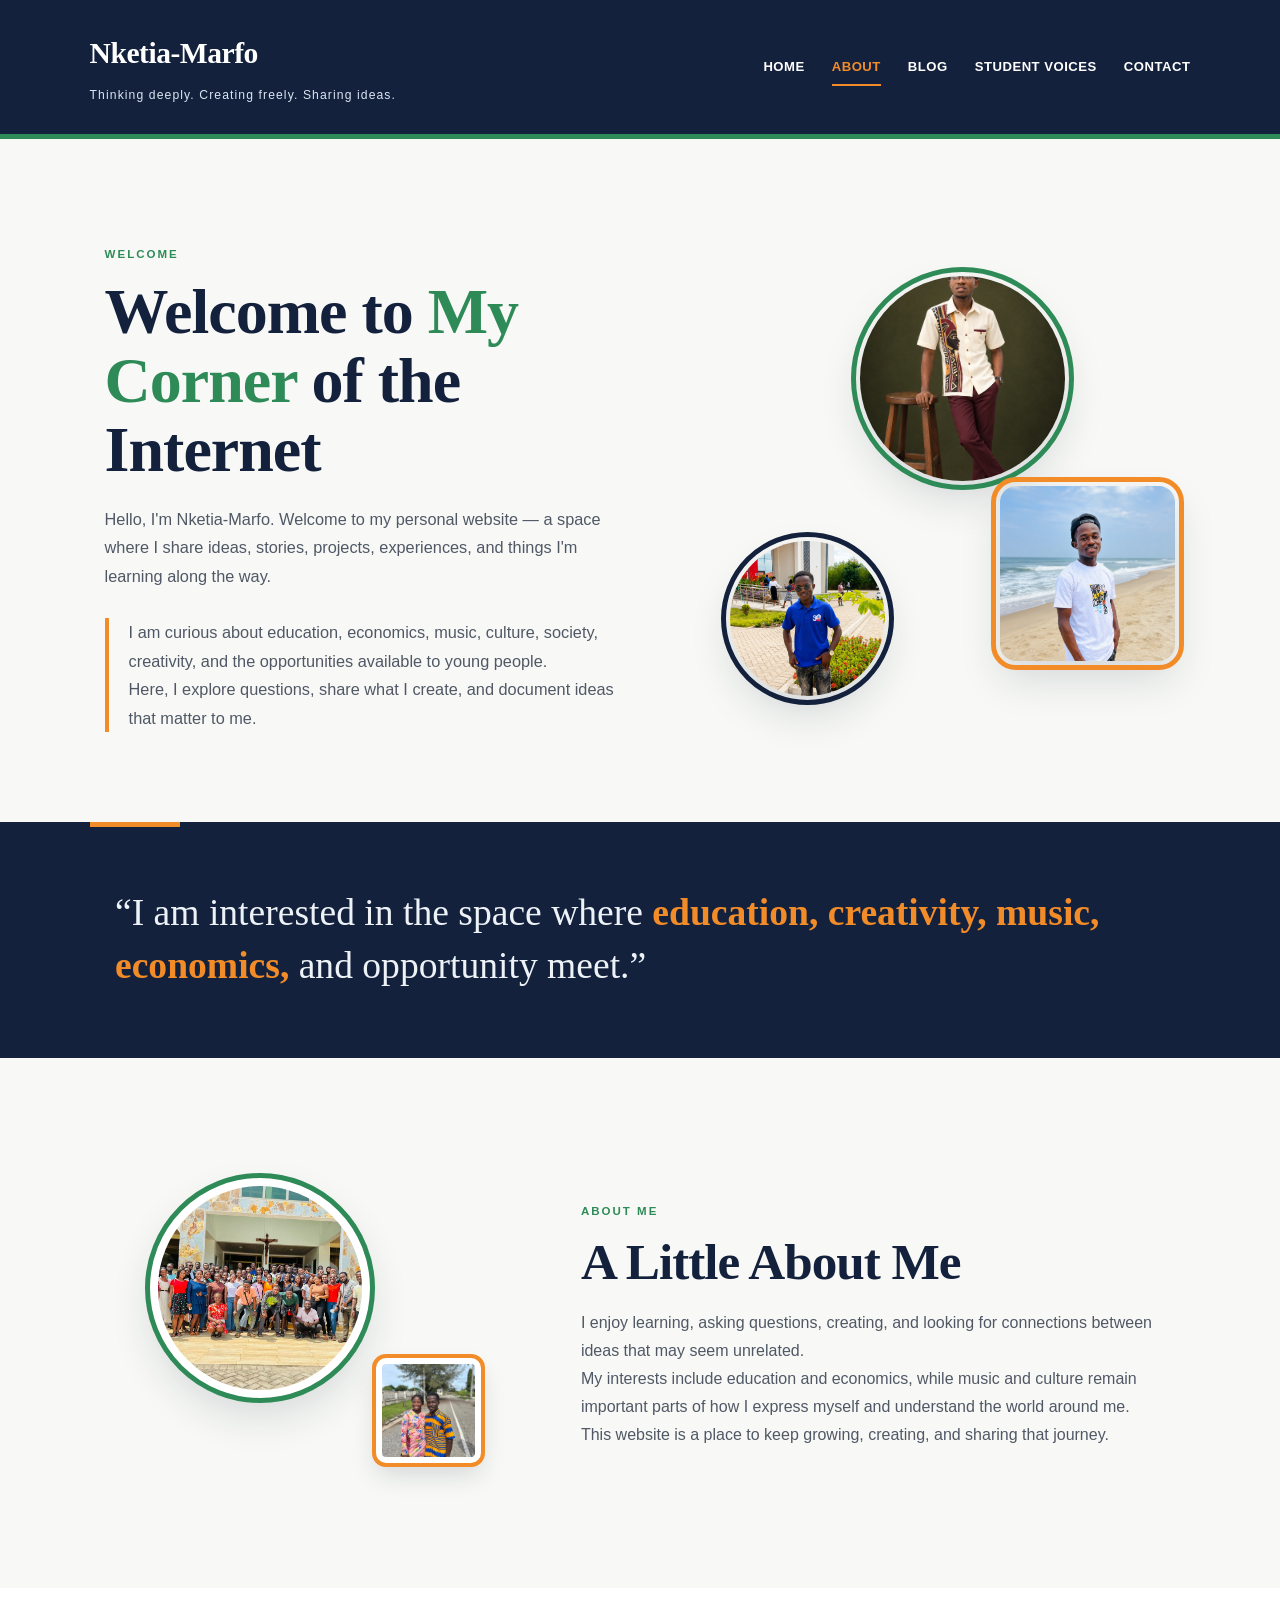
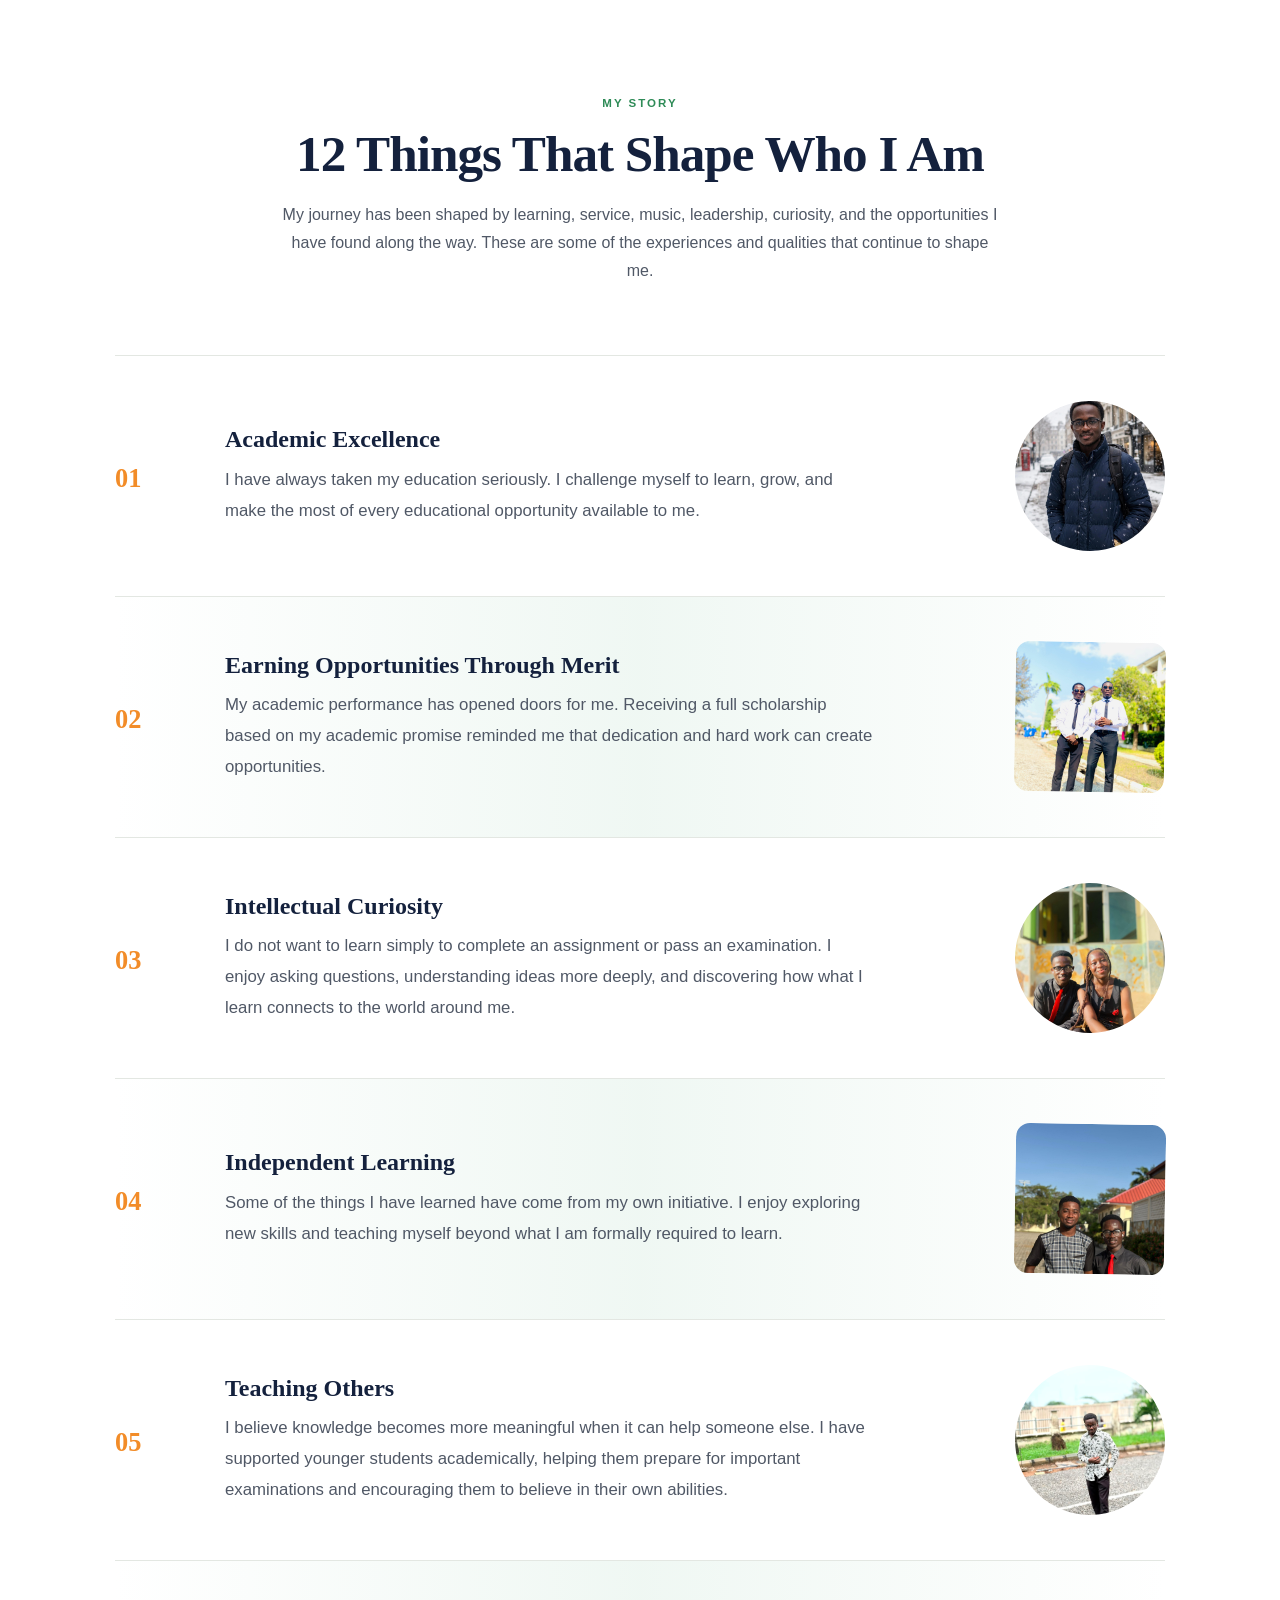
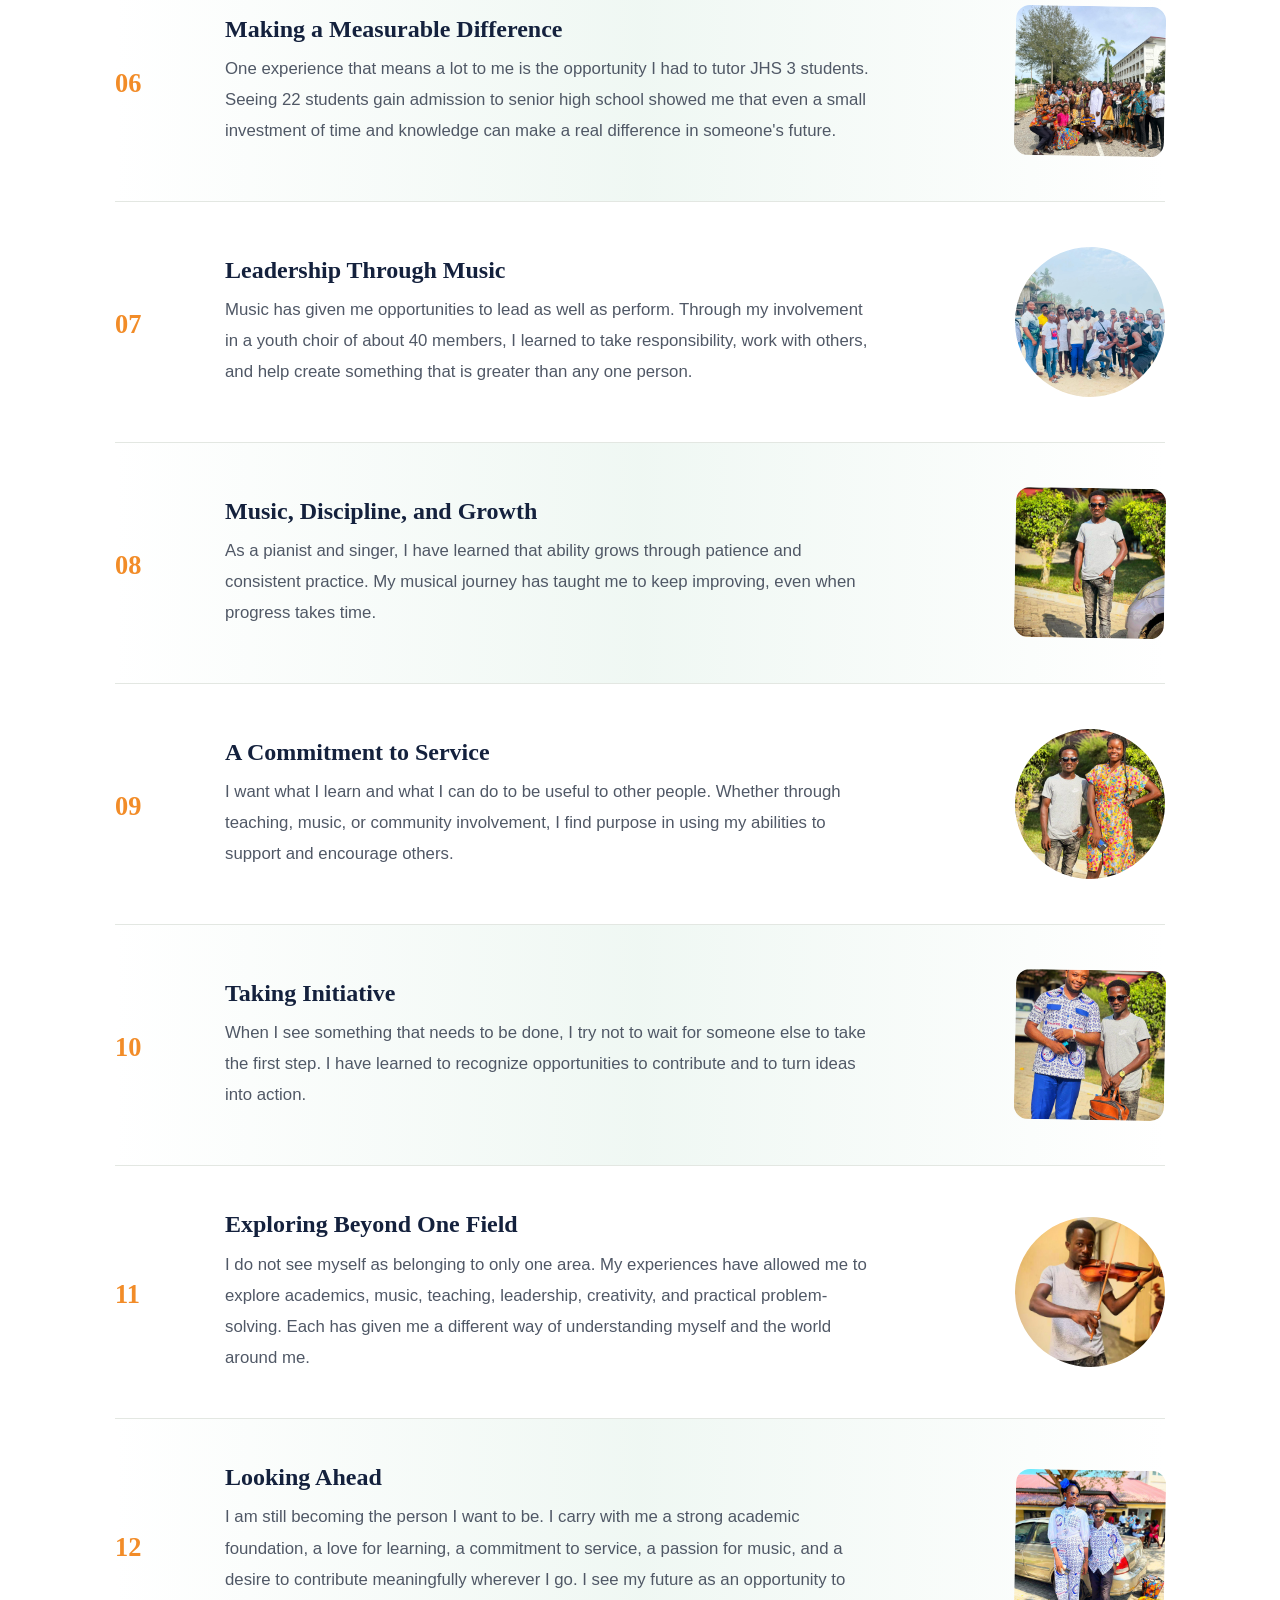
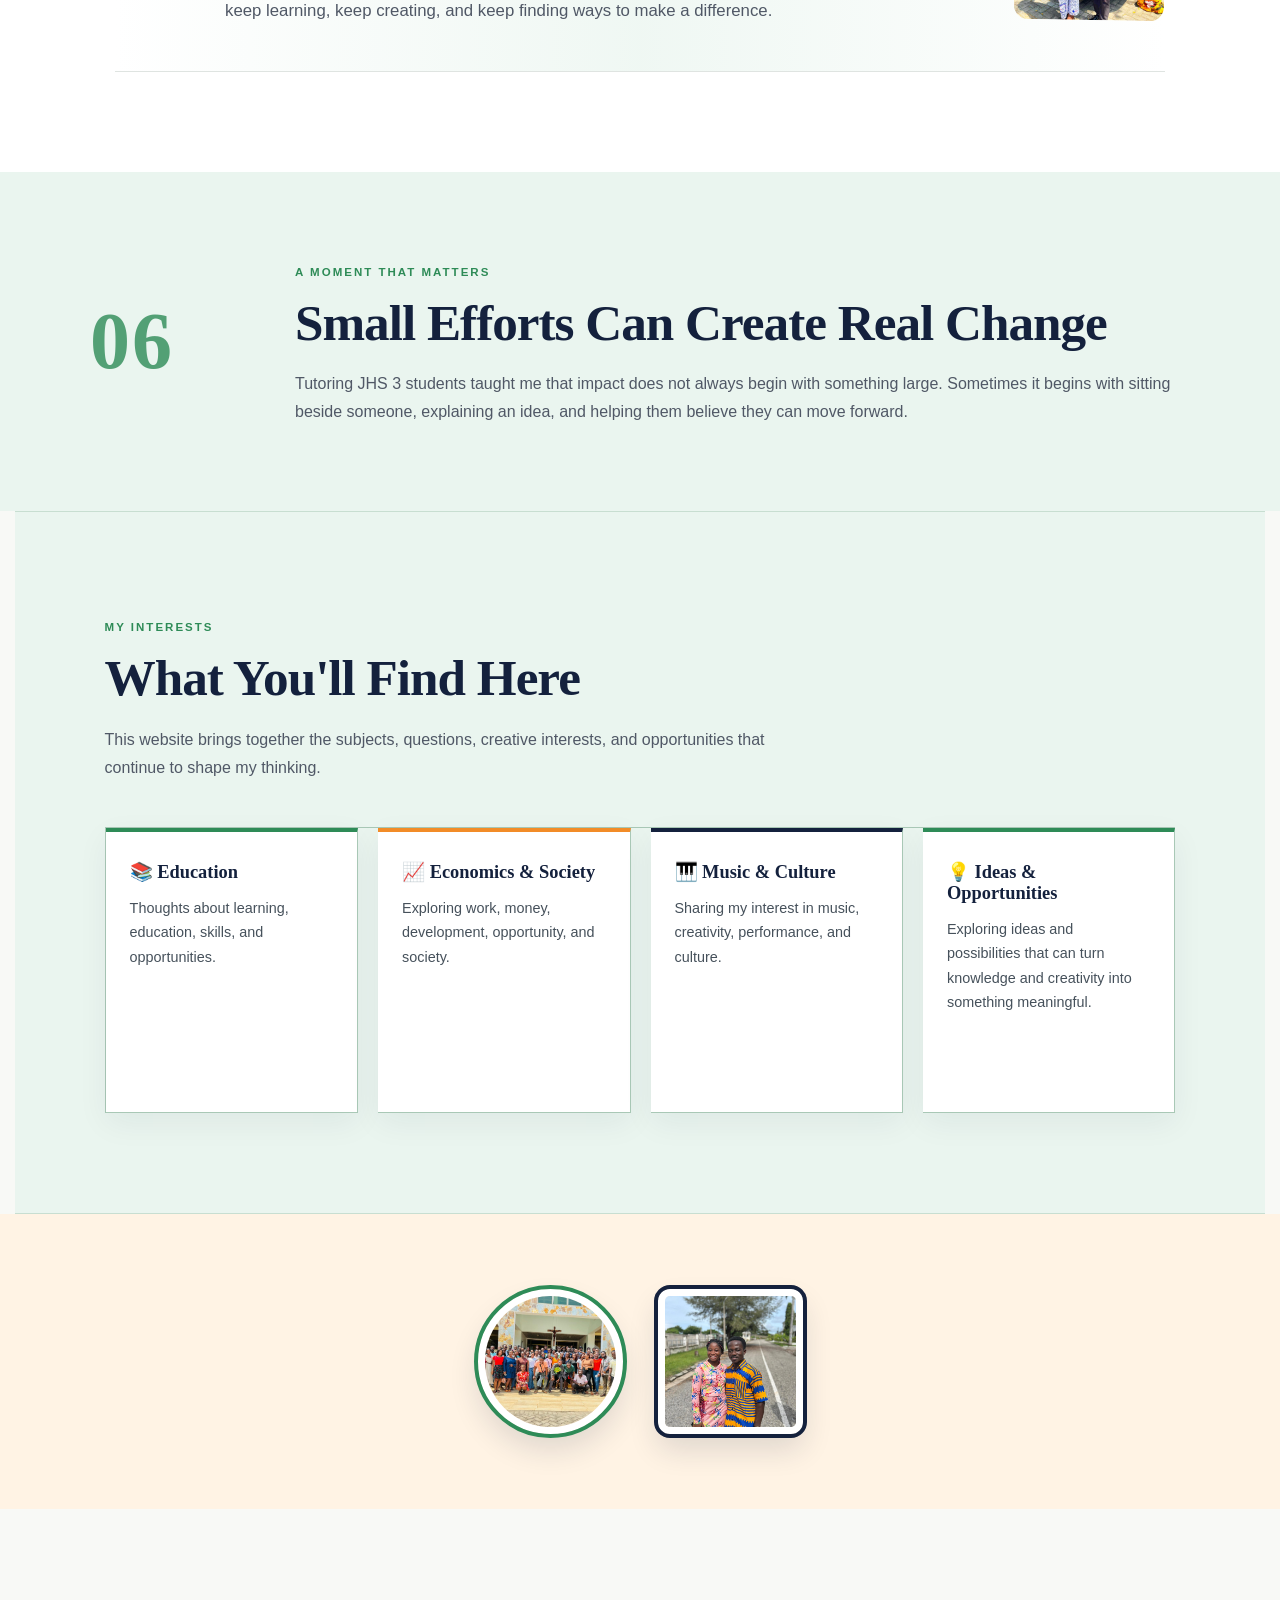
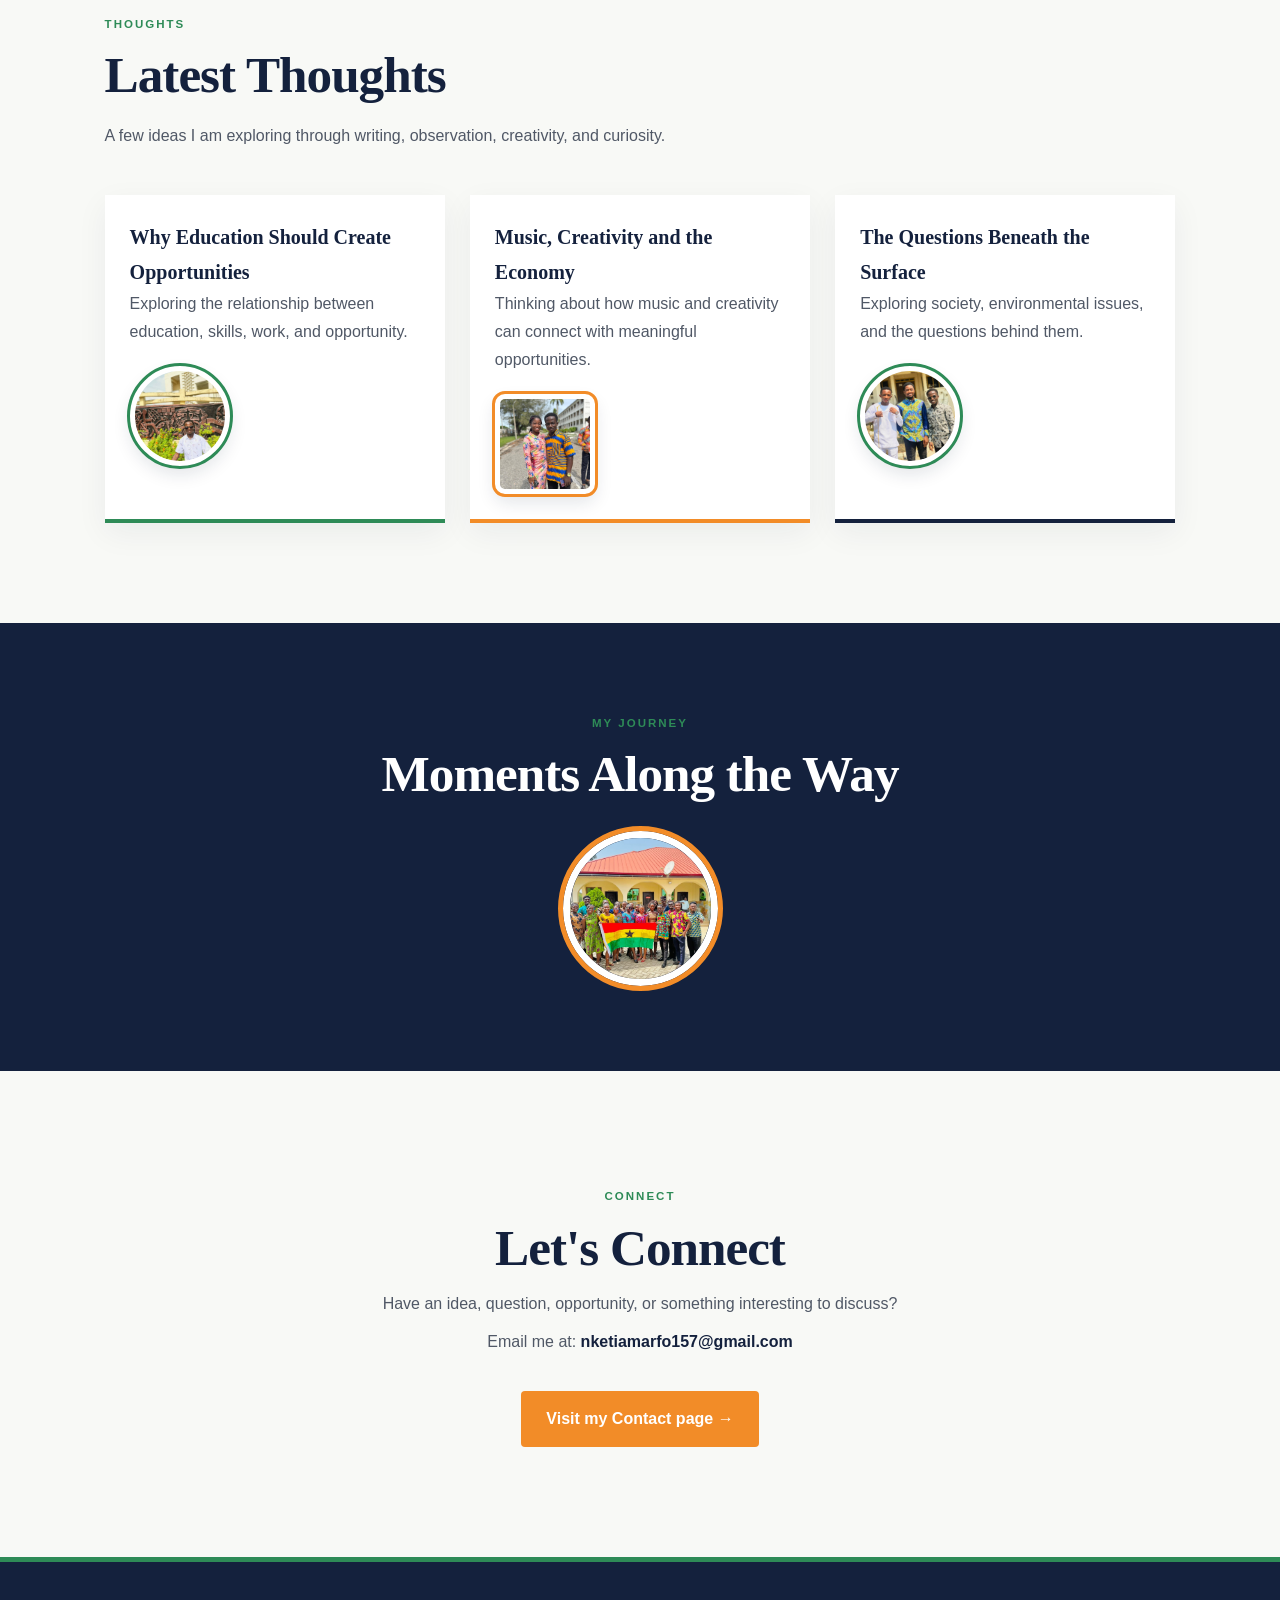
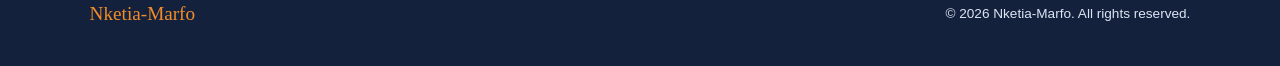
==== about.html @ 799191c3 "Create change" ====
<!DOCTYPE html>
<html lang="en">

<head>

    <meta charset="UTF-8">
    <meta name="viewport" content="width=device-width, initial-scale=1.0">

    <title>Nketia-Marfo | About</title>

    <link rel="stylesheet" href="style.css">

    <style>

        /* =========================================================
           NKETIA-MARFO — ABOUT PAGE
           
           Deep Indigo: #14213D
           Green:       #2E8B57
           Orange:      #F28C28
        ========================================================= */

        :root {

            --indigo: #14213D;
            --indigo-light: #1d3158;

            --green: #2E8B57;
            --green-light: #eaf5ef;

            --orange: #F28C28;
            --orange-light: #fff3e4;

            --cream: #f8f9f6;
            --white: #ffffff;

            --text: #20252d;
            --muted: #667085;
            --border: #e3e7e2;

        }


        * {
            box-sizing: border-box;
        }


        html {
            scroll-behavior: smooth;
        }


        body {

            margin: 0;

            background: var(--cream);

            color: var(--text);

            font-family:
                Arial,
                Helvetica,
                sans-serif;

            line-height: 1.75;

        }


        img {

            max-width: 100%;

            display: block;

        }


        a {
            color: inherit;
        }



        /* =========================================================
           HEADER
        ========================================================= */

        header {

            background: var(--indigo);

            color: var(--white);

            padding: 28px 7%;

            border-bottom: 5px solid var(--green);

            position: relative;

            z-index: 10;

        }


        .header-inner {

            max-width: 1250px;

            margin: auto;

            display: flex;

            align-items: center;

            justify-content: space-between;

            gap: 40px;

        }


        .brand {

            text-decoration: none;

        }


        .brand h1 {

            margin: 0;

            font-family:
                Georgia,
                "Times New Roman",
                serif;

            font-size: 1.85rem;

            letter-spacing: -0.5px;

            color: white;

        }


        .brand p {

            margin: 5px 0 0;

            color: #dbe5f2;

            font-size: 0.76rem;

            letter-spacing: 1.1px;

        }


        nav {

            display: flex;

            align-items: center;

            gap: 27px;

            flex-wrap: wrap;

        }


        nav a {

            position: relative;

            text-decoration: none;

            color: white;

            font-size: 0.82rem;

            letter-spacing: 0.5px;

            padding: 7px 0;

            transition: 0.3s ease;

        }


        nav a::after {

            content: "";

            position: absolute;

            left: 0;

            bottom: 0;

            width: 0;

            height: 2px;

            background: var(--orange);

            transition: width 0.3s ease;

        }


        nav a:hover {

            color: var(--orange);

        }


        nav a:hover::after,
        nav a.active::after {

            width: 100%;

        }


        nav a.active {

            color: var(--orange);

        }



        /* =========================================================
           GENERAL
        ========================================================= */

        main {
            overflow: hidden;
        }


        .section-label {

            display: inline-block;

            color: var(--green);

            font-size: 0.72rem;

            font-weight: bold;

            letter-spacing: 2px;

            text-transform: uppercase;

            margin-bottom: 13px;

        }


        h2 {

            margin: 0 0 20px;

            font-family:
                Georgia,
                "Times New Roman",
                serif;

            color: var(--indigo);

            font-size:
                clamp(2rem, 4vw, 3.6rem);

            line-height: 1.08;

            letter-spacing: -1px;

        }


        h3 {

            font-family:
                Georgia,
                "Times New Roman",
                serif;

            color: var(--indigo);

        }


        p {
            color: #505866;
        }



        /* =========================================================
           HERO / INTRODUCTION
        ========================================================= */

        .about-hero {

            max-width: 1250px;

            margin: auto;

            padding: 100px 7% 90px;

            display: grid;

            grid-template-columns:
                1.05fr
                0.95fr;

            align-items: center;

            gap: 70px;

        }


        .about-hero-text h2 {

            font-size:
                clamp(2.6rem, 5vw, 4.8rem);

            max-width: 720px;

        }


        .about-hero-text h2 span {

            color: var(--green);

        }


        .about-hero-text p {

            max-width: 650px;

            font-size: 1.02rem;

        }


        .hero-intro {

            margin-top: 28px;

            padding-left: 20px;

            border-left: 4px solid var(--orange);

        }



        /* =========================================================
           LARGE SMALL-PHOTO ARRANGEMENT
           — INCREASED FROM ORIGINAL SIZE
        ========================================================= */

        .hero-photo-area {

            position: relative;

            min-height: 420px;

            width: 100%;

        }


        .hero-photo {

            position: absolute;

            object-fit: cover;

            box-shadow:
                0 18px 40px
                rgba(20, 33, 61, 0.15);

            transition:
                transform 0.35s ease;

        }


        .hero-photo:hover {

            transform:
                translateY(-6px)
                scale(1.03);

        }


        /* MAIN ROUND PHOTO */

        .hero-photo.one {

            width: 205px;

            height: 205px;

            border-radius: 50%;

            top: 0;

            right: 110px;

            outline:
                5px solid var(--green);

            outline-offset: 4px;

        }


        /* SQUARE PHOTO */

        .hero-photo.two {

            width: 175px;

            height: 175px;

            border-radius: 16px;

            bottom: 35px;

            right: 0;

            outline:
                5px solid var(--orange);

            outline-offset: 4px;

        }


        /* LOWER ROUND PHOTO */

        .hero-photo.three {

            width: 155px;

            height: 155px;

            border-radius: 50%;

            bottom: 0;

            left: 30px;

            outline:
                5px solid var(--indigo);

            outline-offset: 4px;

        }



        /* =========================================================
           STATEMENT BAND
        ========================================================= */

        .statement-band {

            background: var(--indigo);

            color: white;

            padding: 65px 7%;

            position: relative;

        }


        .statement-band::before {

            content: "";

            position: absolute;

            left: 7%;

            top: 0;

            width: 90px;

            height: 5px;

            background: var(--orange);

        }


        .statement-inner {

            max-width: 1050px;

            margin: auto;

        }


        .statement-inner p {

            margin: 0;

            color: #edf2f7;

            font-family:
                Georgia,
                "Times New Roman",
                serif;

            font-size:
                clamp(1.45rem, 3vw, 2.35rem);

            line-height: 1.4;

        }


        .statement-inner strong {

            color: var(--orange);

        }



        /* =========================================================
           ABOUT ME
        ========================================================= */

        .about-me-section {

            max-width: 1250px;

            margin: auto;

            padding: 100px 7%;

            display: grid;

            grid-template-columns:
                0.8fr
                1.2fr;

            align-items: center;

            gap: 80px;

        }


        .about-me-photo-area {

            position: relative;

            min-height: 330px;

        }


        .about-me-main-photo {

            width: 220px;

            height: 220px;

            object-fit: cover;

            border-radius: 50%;

            border: 8px solid white;

            outline:
                5px solid var(--green);

            box-shadow:
                0 18px 40px
                rgba(20, 33, 61, 0.14);

            position: absolute;

            left: 45px;

            top: 20px;

        }


        .about-me-small-photo {

            width: 105px;

            height: 105px;

            object-fit: cover;

            border-radius: 10px;

            border: 6px solid white;

            outline:
                4px solid var(--orange);

            position: absolute;

            right: 20px;

            bottom: 25px;

            box-shadow:
                0 12px 25px
                rgba(20, 33, 61, 0.15);

        }



        /* =========================================================
           MY STORY
        ========================================================= */

        .story-section {

            background: white;

            padding: 100px 7%;

        }


        .story-heading {

            max-width: 850px;

            margin:
                0 auto
                70px;

            text-align: center;

        }


        .story-heading p {

            max-width: 720px;

            margin: auto;

        }


        .story-list {

            max-width: 1050px;

            margin: auto;

        }


        .story-point {

            display: grid;

            grid-template-columns:
                75px
                1fr
                150px;

            align-items: center;

            gap: 35px;

            padding: 45px 0;

            border-top:
                1px solid
                var(--border);

        }


        .story-point:nth-child(even) {

            background:
                linear-gradient(
                    90deg,
                    transparent,
                    rgba(234, 245, 239, 0.75),
                    transparent
                );

        }


        .story-number {

            font-family:
                Georgia,
                "Times New Roman",
                serif;

            font-size: 1.65rem;

            font-weight: bold;

            color: var(--orange);

        }


        .story-content h3 {

            margin: 0 0 10px;

            font-size: 1.5rem;

        }


        .story-content p {

            margin: 0;

            max-width: 650px;

        }



        /* =========================================================
           STORY PHOTOS
           
           IMPORTANT:
           No frame
           No white border
           No colored outline
           
           The photos now appear naturally.
        ========================================================= */

        .story-photo {

            width: 150px;

            height: 150px;

            object-fit: cover;

            justify-self: center;

            border: none;

            outline: none;

            box-shadow: none;

        }


        /* Alternating natural shapes */

        .story-point:nth-child(odd) .story-photo {

            border-radius: 50%;

        }


        .story-point:nth-child(even) .story-photo {

            border-radius: 14px;

        }



        /* =========================================================
           FEATURED STORY
        ========================================================= */

        .featured-story {

            background: var(--green-light);

            padding: 85px 7%;

        }


        .featured-inner {

            max-width: 1100px;

            margin: auto;

            display: grid;

            grid-template-columns:
                160px
                1fr;

            gap: 45px;

            align-items: center;

        }


        .featured-number {

            font-family:
                Georgia,
                "Times New Roman",
                serif;

            font-size: 5rem;

            font-weight: bold;

            color: var(--green);

            opacity: 0.8;

        }


        .featured-inner h2 {

            font-size:
                clamp(2rem, 4vw, 3.2rem);

        }



        /* =========================================================
           INTERESTS
        ========================================================= */

        .interests-section {

            max-width: 1250px;

            margin: auto;

            padding: 100px 7%;

        }


        .interests-heading {

            max-width: 700px;

            margin-bottom: 45px;

        }


        .interest-grid {

            display: grid;

            grid-template-columns:
                repeat(4, 1fr);

            gap: 20px;

        }


        .interest-card {

            background: white;

            padding: 30px 24px;

            border-top:
                4px solid
                var(--green);

            box-shadow:
                0 10px 30px
                rgba(20, 33, 61, 0.06);

            transition:
                transform 0.3s ease;

        }


        .interest-card:nth-child(2) {

            border-top-color:
                var(--orange);

        }


        .interest-card:nth-child(3) {

            border-top-color:
                var(--indigo);

        }


        .interest-card:nth-child(4) {

            border-top-color:
                var(--green);

        }


        .interest-card:hover {

            transform:
                translateY(-6px);

        }


        .interest-card h3 {

            margin-top: 0;

            font-size: 1.15rem;

        }


        .interest-card p {

            font-size: 0.9rem;

        }



        /* =========================================================
           INTEREST PHOTOS
        ========================================================= */

        .interest-photo-section {

            background: var(--orange-light);

            padding: 75px 7%;

        }


        .interest-photo-inner {

            max-width: 1050px;

            margin: auto;

            display: flex;

            justify-content: center;

            align-items: center;

            gap: 35px;

        }


        .interest-photo-inner img {

            width: 145px;

            height: 145px;

            object-fit: cover;

            border: 7px solid white;

            box-shadow:
                0 15px 30px
                rgba(20, 33, 61, 0.14);

        }


        .interest-photo-inner img:first-child {

            border-radius: 50%;

            outline:
                4px solid
                var(--green);

        }


        .interest-photo-inner img:last-child {

            border-radius: 12px;

            outline:
                4px solid
                var(--indigo);

        }



        /* =========================================================
           LATEST THOUGHTS
        ========================================================= */

        .thoughts-section {

            max-width: 1250px;

            margin: auto;

            padding: 100px 7%;

        }


        .thought-heading {

            max-width: 650px;

            margin-bottom: 45px;

        }


        .thought-grid {

            display: grid;

            grid-template-columns:
                repeat(3, 1fr);

            gap: 25px;

        }


        .thought-card {

            background: white;

            padding: 25px;

            box-shadow:
                0 10px 30px
                rgba(20, 33, 61, 0.06);

            border-bottom:
                4px solid
                var(--green);

        }


        .thought-card:nth-child(2) {

            border-bottom-color:
                var(--orange);

        }


        .thought-card:nth-child(3) {

            border-bottom-color:
                var(--indigo);

        }


        .thought-card img {

            width: 100px;

            height: 100px;

            object-fit: cover;

            margin-top: 20px;

            border: 5px solid white;

            box-shadow:
                0 8px 18px
                rgba(20, 33, 61, 0.12);

        }


        .thought-card:nth-child(odd) img {

            border-radius: 50%;

            outline:
                3px solid
                var(--green);

        }


        .thought-card:nth-child(even) img {

            border-radius: 10px;

            outline:
                3px solid
                var(--orange);

        }


        .thought-card h3 {

            margin-top: 0;

            font-size: 1.25rem;

        }



        /* =========================================================
           JOURNEY PHOTO
        ========================================================= */

        .journey-section {

            background: var(--indigo);

            color: white;

            padding: 85px 7%;

            text-align: center;

        }


        .journey-section h2 {

            color: white;

        }


        .journey-photo {

            width: 155px;

            height: 155px;

            object-fit: cover;

            margin: 30px auto 0;

            border: 7px solid white;

            border-radius: 50%;

            outline:
                5px solid
                var(--orange);

        }



        /* =========================================================
           CONTACT
        ========================================================= */

        .contact-section {

            max-width: 850px;

            margin: auto;

            padding: 110px 7%;

            text-align: center;

        }


        .contact-section h2 {

            margin-bottom: 15px;

        }


        .contact-section p {

            max-width: 650px;

            margin:
                10px auto;

        }


        .email {

            color: var(--indigo);

            font-weight: bold;

        }


        .contact-button {

            display: inline-block;

            margin-top: 25px;

            padding:
                14px 25px;

            background: var(--orange);

            color: white;

            text-decoration: none;

            font-weight: bold;

            border-radius: 4px;

            transition: 0.3s ease;

        }


        .contact-button:hover {

            background: var(--green);

            transform:
                translateY(-2px);

        }



        /* =========================================================
           FOOTER
        ========================================================= */

        footer {

            background: var(--indigo);

            color: white;

            padding: 35px 7%;

            border-top:
                5px solid
                var(--green);

        }


        .footer-inner {

            max-width: 1250px;

            margin: auto;

            display: flex;

            justify-content: space-between;

            align-items: center;

            gap: 20px;

        }


        footer p {

            margin: 0;

            color: #dbe5f2;

            font-size: 0.85rem;

        }


        .footer-name {

            color: var(--orange);

            font-family:
                Georgia,
                "Times New Roman",
                serif;

            font-size: 1.2rem;

        }



        /* =========================================================
           TABLET
        ========================================================= */

        @media (max-width: 950px) {


            .header-inner {

                flex-direction: column;

                align-items: flex-start;

                gap: 20px;

            }


            nav {

                gap:
                    18px 25px;

            }


            .about-hero {

                grid-template-columns: 1fr;

                gap: 30px;

            }


            .hero-photo-area {

                max-width: 500px;

                width: 100%;

                margin: auto;

            }


            .about-me-section {

                grid-template-columns: 1fr;

                gap: 30px;

            }


            .about-me-photo-area {

                max-width: 400px;

                width: 100%;

                margin: auto;

            }


            .interest-grid {

                grid-template-columns:
                    repeat(2, 1fr);

            }


            .thought-grid {

                grid-template-columns: 1fr;

            }

        }



        /* =========================================================
           MOBILE
        ========================================================= */

        @media (max-width: 650px) {


            header {

                padding:
                    22px 6%;

            }


            .brand h1 {

                font-size: 1.55rem;

            }


            .brand p {

                font-size: 0.67rem;

            }


            nav {

                gap:
                    12px 18px;

            }


            nav a {

                font-size: 0.72rem;

            }


            .about-hero {

                padding:
                    70px 6% 65px;

            }


            .about-hero-text h2 {

                font-size: 2.55rem;

            }


            /* Larger mobile photo arrangement */

            .hero-photo-area {

                min-height: 320px;

            }


            .hero-photo.one {

                width: 155px;

                height: 155px;

                right: 60px;

            }


            .hero-photo.two {

                width: 130px;

                height: 130px;

                right: 0;

                bottom: 25px;

            }


            .hero-photo.three {

                width: 115px;

                height: 115px;

                left: 15px;

                bottom: 0;

            }


            .statement-band {

                padding:
                    55px 6%;

            }


            .about-me-section {

                padding:
                    70px 6%;

            }


            .about-me-photo-area {

                min-height: 270px;

            }


            .about-me-main-photo {

                width: 175px;

                height: 175px;

                left: 30px;

            }


            .about-me-small-photo {

                width: 85px;

                height: 85px;

            }


            .story-section {

                padding:
                    70px 6%;

            }


            .story-heading {

                margin-bottom: 40px;

            }


            .story-point {

                grid-template-columns:
                    45px
                    1fr;

                gap: 18px;

                padding:
                    32px 0;

            }


            .story-number {

                font-size: 1.2rem;

            }


            .story-content h3 {

                font-size: 1.25rem;

            }


            /* Story photos remain clean */

            .story-photo {

                width: 120px;

                height: 120px;

                margin-top: 20px;

                justify-self: start;

            }


            .featured-story {

                padding:
                    65px 6%;

            }


            .featured-inner {

                grid-template-columns: 1fr;

                gap: 5px;

            }


            .featured-number {

                font-size: 3.5rem;

            }


            .interests-section {

                padding:
                    70px 6%;

            }


            .interest-grid {

                grid-template-columns: 1fr;

            }


            .interest-photo-section {

                padding:
                    55px 6%;

            }


            .interest-photo-inner {

                gap: 18px;

            }


            .interest-photo-inner img {

                width: 105px;

                height: 105px;

            }


            .thoughts-section {

                padding:
                    70px 6%;

            }


            .journey-section {

                padding:
                    65px 6%;

            }


            .journey-photo {

                width: 125px;

                height: 125px;

            }


            .contact-section {

                padding:
                    80px 6%;

            }


            .footer-inner {

                flex-direction: column;

                align-items: flex-start;

            }

        }

    </style>

</head>


<body>


<!-- =========================================================
     HEADER
========================================================= -->

<header>

    <div class="header-inner">


        <a href="index.html" class="brand">

            <h1>
                Nketia-Marfo
            </h1>

            <p>
                Thinking deeply. Creating freely. Sharing ideas.
            </p>

        </a>


        <nav>

            <a href="index.html">
                Home
            </a>

            <a
                href="about.html"
                class="active">
                About
            </a>

            <a href="blog.html">
                Blog
            </a>

            <a href="student-voices.html">
                Student Voices
            </a>

            <a href="contact.html">
                Contact
            </a>

        </nav>

    </div>

</header>



<main>


<!-- =========================================================
     INTRODUCTION
========================================================= -->

<section class="about-hero">


    <div class="about-hero-text">

        <span class="section-label">
            WELCOME
        </span>


        <h2>
            Welcome to
            <span>My Corner</span>
            of the Internet
        </h2>


        <p>
            Hello, I'm Nketia-Marfo. Welcome to my personal website —
            a space where I share ideas, stories, projects, experiences,
            and things I'm learning along the way.
        </p>


        <div class="hero-intro">

            <p>
                I am curious about education, economics, music, culture,
                society, creativity, and the opportunities available to
                young people.
            </p>


            <p>
                Here, I explore questions, share what I create, and document
                ideas that matter to me.
            </p>

        </div>

    </div>



    <!-- =====================================================
         LARGER ROUND / SQUARE PHOTO ARRANGEMENT
    ===================================================== -->

    <div class="hero-photo-area">


        <img
            class="hero-photo one"
            src="file_0000000037bc8210ba33c13682e0591b.png"
            alt="Nketia-Marfo">


        <img
            class="hero-photo two"
            src="file_00000000782081f486b26a47a83586ad.png"
            alt="Nketia-Marfo">


        <img
            class="hero-photo three"
            src="file_0000000099e471f48092d9c598859a2a.png"
            alt="Nketia-Marfo">

    </div>

</section>



<!-- =========================================================
     STATEMENT
========================================================= -->

<section class="statement-band">

    <div class="statement-inner">

        <p>
            “I am interested in the space where
            <strong>
                education, creativity, music, economics,
            </strong>
            and opportunity meet.”
        </p>

    </div>

</section>



<!-- =========================================================
     ABOUT ME
========================================================= -->

<section class="about-me-section">


    <div class="about-me-photo-area">


        <img
            class="about-me-main-photo"
            src="IMG-20260124-WA0015.jpg"
            alt="Nketia-Marfo">


        <img
            class="about-me-small-photo"
            src="IMG-20260614-WA0187.jpg"
            alt="Nketia-Marfo">

    </div>



    <div>

        <span class="section-label">
            ABOUT ME
        </span>


        <h2>
            A Little About Me
        </h2>


        <p>
            I enjoy learning, asking questions, creating, and looking
            for connections between ideas that may seem unrelated.
        </p>


        <p>
            My interests include education and economics, while music
            and culture remain important parts of how I express myself
            and understand the world around me.
        </p>


        <p>
            This website is a place to keep growing, creating, and
            sharing that journey.
        </p>

    </div>

</section>



<!-- =========================================================
     MY STORY
========================================================= -->

<section class="story-section">


    <div class="story-heading">

        <span class="section-label">
            MY STORY
        </span>


        <h2>
            12 Things That Shape Who I Am
        </h2>


        <p>
            My journey has been shaped by learning, service, music,
            leadership, curiosity, and the opportunities I have found
            along the way. These are some of the experiences and
            qualities that continue to shape me.
        </p>

    </div>



    <div class="story-list">


        <!-- 01 -->

        <article class="story-point">

            <div class="story-number">
                01
            </div>


            <div class="story-content">

                <h3>
                    Academic Excellence
                </h3>

                <p>
                    I have always taken my education seriously. I challenge
                    myself to learn, grow, and make the most of every
                    educational opportunity available to me.
                </p>

            </div>


            <img
                class="story-photo"
                src="1784768722971.jpg"
                alt="Nketia-Marfo">

        </article>



        <!-- 02 -->

        <article class="story-point">

            <div class="story-number">
                02
            </div>


            <div class="story-content">

                <h3>
                    Earning Opportunities Through Merit
                </h3>

                <p>
                    My academic performance has opened doors for me.
                    Receiving a full scholarship based on my academic
                    promise reminded me that dedication and hard work
                    can create opportunities.
                </p>

            </div>


            <img
                class="story-photo"
                src="IMG-20260308-WA0121.jpg"
                alt="Nketia-Marfo">

        </article>



        <!-- 03 -->

        <article class="story-point">

            <div class="story-number">
                03
            </div>


            <div class="story-content">

                <h3>
                    Intellectual Curiosity
                </h3>

                <p>
                    I do not want to learn simply to complete an assignment
                    or pass an examination. I enjoy asking questions,
                    understanding ideas more deeply, and discovering how
                    what I learn connects to the world around me.
                </p>

            </div>


            <img
                class="story-photo"
                src="IMG-20260327-WA0071.jpg"
                alt="Nketia-Marfo">

        </article>



        <!-- 04 -->

        <article class="story-point">

            <div class="story-number">
                04
            </div>


            <div class="story-content">

                <h3>
                    Independent Learning
                </h3>

                <p>
                    Some of the things I have learned have come from my own
                    initiative. I enjoy exploring new skills and teaching
                    myself beyond what I am formally required to learn.
                </p>

            </div>


            <img
                class="story-photo"
                src="IMG-20260328-WA0182.jpg"
                alt="Nketia-Marfo">

        </article>



        <!-- 05 -->

        <article class="story-point">

            <div class="story-number">
                05
            </div>


            <div class="story-content">

                <h3>
                    Teaching Others
                </h3>

                <p>
                    I believe knowledge becomes more meaningful when it can
                    help someone else. I have supported younger students
                    academically, helping them prepare for important
                    examinations and encouraging them to believe in their
                    own abilities.
                </p>

            </div>


            <img
                class="story-photo"
                src="IMG-20260607-WA0126.jpg"
                alt="Nketia-Marfo">

        </article>



        <!-- 06 -->

        <article class="story-point">

            <div class="story-number">
                06
            </div>


            <div class="story-content">

                <h3>
                    Making a Measurable Difference
                </h3>

                <p>
                    One experience that means a lot to me is the opportunity
                    I had to tutor JHS 3 students. Seeing 22 students gain
                    admission to senior high school showed me that even a
                    small investment of time and knowledge can make a real
                    difference in someone's future.
                </p>

            </div>


            <img
                class="story-photo"
                src="IMG-20260614-WA0155.jpg"
                alt="Nketia-Marfo">

        </article>



        <!-- 07 -->

        <article class="story-point">

            <div class="story-number">
                07
            </div>


            <div class="story-content">

                <h3>
                    Leadership Through Music
                </h3>

                <p>
                    Music has given me opportunities to lead as well as
                    perform. Through my involvement in a youth choir of
                    about 40 members, I learned to take responsibility,
                    work with others, and help create something that is
                    greater than any one person.
                </p>

            </div>


            <img
                class="story-photo"
                src="IMG-20260802-WA0445.jpg"
                alt="Nketia-Marfo">

        </article>



        <!-- 08 -->

        <article class="story-point">

            <div class="story-number">
                08
            </div>


            <div class="story-content">

                <h3>
                    Music, Discipline, and Growth
                </h3>

                <p>
                    As a pianist and singer, I have learned that ability
                    grows through patience and consistent practice. My
                    musical journey has taught me to keep improving,
                    even when progress takes time.
                </p>

            </div>


            <img
                class="story-photo"
                src="IMG_20260303_195951_662.jpg"
                alt="Nketia-Marfo">

        </article>



        <!-- 09 -->

        <article class="story-point">

            <div class="story-number">
                09
            </div>


            <div class="story-content">

                <h3>
                    A Commitment to Service
                </h3>

                <p>
                    I want what I learn and what I can do to be useful to
                    other people. Whether through teaching, music, or
                    community involvement, I find purpose in using my
                    abilities to support and encourage others.
                </p>

            </div>


            <img
                class="story-photo"
                src="IMG_20260303_195951_718.jpg"
                alt="Nketia-Marfo">

        </article>



        <!-- 10 -->

        <article class="story-point">

            <div class="story-number">
                10
            </div>


            <div class="story-content">

                <h3>
                    Taking Initiative
                </h3>

                <p>
                    When I see something that needs to be done, I try not
                    to wait for someone else to take the first step. I have
                    learned to recognize opportunities to contribute and
                    to turn ideas into action.
                </p>

            </div>


            <img
                class="story-photo"
                src="IMG_20260303_195952_089.jpg"
                alt="Nketia-Marfo">

        </article>



        <!-- 11 -->

        <article class="story-point">

            <div class="story-number">
                11
            </div>


            <div class="story-content">

                <h3>
                    Exploring Beyond One Field
                </h3>

                <p>
                    I do not see myself as belonging to only one area. My
                    experiences have allowed me to explore academics,
                    music, teaching, leadership, creativity, and practical
                    problem-solving. Each has given me a different way of
                    understanding myself and the world around me.
                </p>

            </div>


            <img
                class="story-photo"
                src="IMG_20260304_172957_144.jpg"
                alt="Nketia-Marfo">

        </article>



        <!-- 12 -->

        <article class="story-point">

            <div class="story-number">
                12
            </div>


            <div class="story-content">

                <h3>
                    Looking Ahead
                </h3>

                <p>
                    I am still becoming the person I want to be. I carry
                    with me a strong academic foundation, a love for
                    learning, a commitment to service, a passion for music,
                    and a desire to contribute meaningfully wherever I go.
                    I see my future as an opportunity to keep learning,
                    keep creating, and keep finding ways to make a
                    difference.
                </p>

            </div>


            <img
                class="story-photo"
                src="IMG_20260319_160228_606.jpg"
                alt="Nketia-Marfo">

        </article>


    </div>

</section>



<!-- =========================================================
     FEATURED STORY
========================================================= -->

<section class="featured-story">


    <div class="featured-inner">


        <div class="featured-number">
            06
        </div>


        <div>

            <span class="section-label">
                A MOMENT THAT MATTERS
            </span>


            <h2>
                Small Efforts Can Create Real Change
            </h2>


            <p>
                Tutoring JHS 3 students taught me that impact does not
                always begin with something large. Sometimes it begins
                with sitting beside someone, explaining an idea, and
                helping them believe they can move forward.
            </p>

        </div>

    </div>

</section>



<!-- =========================================================
     MY INTERESTS
========================================================= -->

<section class="interests-section">


    <div class="interests-heading">

        <span class="section-label">
            MY INTERESTS
        </span>


        <h2>
            What You'll Find Here
        </h2>


        <p>
            This website brings together the subjects, questions,
            creative interests, and opportunities that continue to
            shape my thinking.
        </p>

    </div>



    <div class="interest-grid">


        <article class="interest-card">

            <h3>
                📚 Education
            </h3>

            <p>
                Thoughts about learning, education, skills,
                and opportunities.
            </p>

        </article>



        <article class="interest-card">

            <h3>
                📈 Economics & Society
            </h3>

            <p>
                Exploring work, money, development, opportunity,
                and society.
            </p>

        </article>



        <article class="interest-card">

            <h3>
                🎹 Music & Culture
            </h3>

            <p>
                Sharing my interest in music, creativity,
                performance, and culture.
            </p>

        </article>



        <article class="interest-card">

            <h3>
                💡 Ideas & Opportunities
            </h3>

            <p>
                Exploring ideas and possibilities that can turn
                knowledge and creativity into something meaningful.
            </p>

        </article>


    </div>

</section>



<!-- =========================================================
     INTEREST PHOTOS
========================================================= -->

<section class="interest-photo-section">


    <div class="interest-photo-inner">


        <img
            src="IMG-20260124-WA0015.jpg"
            alt="Nketia-Marfo">


        <img
            src="IMG-20260614-WA0187.jpg"
            alt="Nketia-Marfo">

    </div>

</section>



<!-- =========================================================
     LATEST THOUGHTS
========================================================= -->

<section class="thoughts-section">


    <div class="thought-heading">

        <span class="section-label">
            THOUGHTS
        </span>


        <h2>
            Latest Thoughts
        </h2>


        <p>
            A few ideas I am exploring through writing,
            observation, creativity, and curiosity.
        </p>

    </div>



    <div class="thought-grid">


        <article class="thought-card">

            <h3>
                Why Education Should Create Opportunities
            </h3>

            <p>
                Exploring the relationship between education,
                skills, work, and opportunity.
            </p>


            <img
                src="IMG_20260222_125912_662.jpg"
                alt="Nketia-Marfo">

        </article>



        <article class="thought-card">

            <h3>
                Music, Creativity and the Economy
            </h3>

            <p>
                Thinking about how music and creativity can connect
                with meaningful opportunities.
            </p>


            <img
                src="IMG-20260614-WA0191.jpg"
                alt="Nketia-Marfo">

        </article>



        <article class="thought-card">

            <h3>
                The Questions Beneath the Surface
            </h3>

            <p>
                Exploring society, environmental issues,
                and the questions behind them.
            </p>


            <img
                src="IMG_20260210_230240_251.jpg"
                alt="Nketia-Marfo">

        </article>


    </div>

</section>



<!-- =========================================================
     JOURNEY
========================================================= -->

<section class="journey-section">


    <span class="section-label">
        MY JOURNEY
    </span>


    <h2>
        Moments Along the Way
    </h2>


    <img
        class="journey-photo"
        src="IMG_20260301_181413_373.jpg"
        alt="Nketia-Marfo">

</section>



<!-- =========================================================
     CONTACT
========================================================= -->

<section class="contact-section">


    <span class="section-label">
        CONNECT
    </span>


    <h2>
        Let's Connect
    </h2>


    <p>
        Have an idea, question, opportunity, or something interesting
        to discuss?
    </p>


    <p>
        Email me at:
        <span class="email">
            nketiamarfo157@gmail.com
        </span>
    </p>


    <a
        class="contact-button"
        href="contact.html">

        Visit my Contact page →

    </a>

</section>


</main>



<!-- =========================================================
     FOOTER
========================================================= -->

<footer>


    <div class="footer-inner">


        <div class="footer-name">
            Nketia-Marfo
        </div>


        <p>
            © 2026 Nketia-Marfo. All rights reserved.
        </p>


    </div>

</footer>


</body>
    </html>
---- style.css ----
/* =========================================================
   NKETIA-MARFO
   UNIVERSITY-INSPIRED PERSONAL WEBSITE
   MASTER STYLE SHEET
   COLORS: DEEP BLUE • GREEN • LIGHT RED
========================================================= */

:root {
    --deep-blue: #14213d;
    --deep-blue-2: #1d3158;

    --green: #2e8b57;
    --green-light: #e8f3ed;

    --red: #e76f61;
    --red-light: #fff0ed;

    --cream: #f7f6f2;
    --white: #ffffff;

    --text: #20242a;
    --muted: #667085;
    --line: #dfe4e1;

    --shadow: 0 15px 40px rgba(20, 33, 61, 0.10);
    --shadow-hover: 0 22px 50px rgba(20, 33, 61, 0.16);
}


/* =========================================================
   RESET
========================================================= */

* {
    margin: 0;
    padding: 0;
    box-sizing: border-box;
}

html {
    scroll-behavior: smooth;
}

body {
    background: var(--cream);
    color: var(--text);
    font-family: Arial, Helvetica, sans-serif;
    line-height: 1.7;
    overflow-x: hidden;
}

img {
    display: block;
    max-width: 100%;
}

a {
    color: inherit;
}

h1,
h2,
h3,
h4 {
    font-family: Georgia, "Times New Roman", serif;
    font-weight: 600;
}

::selection {
    background: var(--green);
    color: white;
}


/* =========================================================
   HEADER
========================================================= */

.site-header {
    background: var(--deep-blue);
    color: white;
    border-bottom: 4px solid var(--green);
    position: relative;
    z-index: 1000;
}

.header-content {
    width: min(1250px, 90%);
    min-height: 105px;
    margin: auto;

    display: flex;
    align-items: center;
    justify-content: space-between;

    gap: 45px;
}

.brand-block {
    display: flex;
    flex-direction: column;
}

.site-name {
    color: white;
    text-decoration: none;

    font-family: Georgia, "Times New Roman", serif;
    font-size: 32px;
    font-weight: bold;
    letter-spacing: -0.8px;
}

.brand-block p {
    margin-top: 4px;
    color: #d9e1ee;

    font-size: 12px;
    letter-spacing: 0.5px;
}


/* =========================================================
   NAVIGATION
========================================================= */

nav,
.main-nav {
    display: flex;
    align-items: center;
    justify-content: flex-end;
    gap: 27px;
}

nav a,
.nav-link {
    position: relative;

    color: white;
    text-decoration: none;

    font-size: 12px;
    font-weight: bold;
    letter-spacing: 1.3px;
    text-transform: uppercase;

    padding: 8px 0;

    transition: color 0.25s ease;
}

nav a::after,
.nav-link::after {
    content: "";

    position: absolute;
    left: 0;
    bottom: 0;

    width: 0;
    height: 3px;

    background: var(--red);

    transition: width 0.25s ease;
}

nav a:hover,
nav a.active,
.nav-link:hover,
.nav-link.active {
    color: #ffb0a7;
}

nav a:hover::after,
nav a.active::after,
.nav-link:hover::after,
.nav-link.active::after {
    width: 100%;
}


/* =========================================================
   GENERAL TYPOGRAPHY
========================================================= */

.small-heading {
    margin-bottom: 18px;

    color: var(--green);

    font-size: 11px;
    font-weight: bold;
    letter-spacing: 2.5px;
    text-transform: uppercase;
}

.lead-text {
    margin-bottom: 20px;

    font-size: 19px;
    line-height: 1.75;
}

.text-link {
    display: inline-block;

    margin-top: 18px;

    color: var(--deep-blue);
    text-decoration: none;

    font-size: 13px;
    font-weight: bold;

    border-bottom: 2px solid var(--red);
    padding-bottom: 5px;

    transition: 0.25s ease;
}

.text-link:hover {
    color: var(--green);
}


/* =========================================================
   HOME — HERO
========================================================= */

.hero-section {
    width: min(1200px, 92%);
    min-height: 600px;

    margin: auto;
    padding: 95px 0 90px;

    display: flex;
    align-items: center;
    justify-content: space-between;

    gap: 90px;
}

.hero-text {
    flex: 1;
    max-width: 690px;
}

.hero-text h1 {
    margin-bottom: 30px;

    color: var(--deep-blue);

    font-size: clamp(48px, 6vw, 76px);
    line-height: 1.01;
    letter-spacing: -3px;
}

.hero-text h1::first-letter {
    color: var(--green);
}

.hero-text p:not(.small-heading) {
    max-width: 650px;

    margin-bottom: 16px;

    font-size: 16px;
    line-height: 1.8;
}


/* =========================================================
   HOME — TOP ROUND PHOTOS
========================================================= */

.hero-photo-group {
    position: relative;

    flex: 0 0 365px;

    width: 365px;
    height: 390px;
}

.hero-round-photo {
    position: absolute;

    width: 142px;
    height: 142px;

    padding: 6px;

    background: white;

    border: 3px solid var(--green);
    border-radius: 50%;

    box-shadow: var(--shadow);

    overflow: hidden;

    transition: 0.3s ease;
}

.hero-round-photo:hover {
    transform: translateY(-7px);

    border-color: var(--red);

    box-shadow: var(--shadow-hover);
}

.hero-round-photo img {
    width: 100%;
    height: 100%;

    object-fit: cover;
    border-radius: 50%;
}

.hero-photo-1 {
    top: 5px;
    right: 100px;
}

.hero-photo-2 {
    top: 125px;
    right: 0;
}

.hero-photo-3 {
    top: 245px;
    right: 100px;
}


/* =========================================================
   STATEMENT SECTION
========================================================= */

.statement-section {
    background: var(--deep-blue);
    color: white;

    padding: 95px max(4%, calc((100% - 1200px) / 2));

    display: flex;
    align-items: flex-start;

    gap: 65px;

    border-left: 10px solid var(--green);
}

.statement-number {
    color: var(--red);

    font-size: 12px;
    font-weight: bold;
    letter-spacing: 2px;
}

.statement-content {
    max-width: 790px;
}

.statement-content .small-heading {
    color: #72c795;
}

.statement-content h2 {
    margin-bottom: 25px;

    color: white;

    font-size: clamp(38px, 5vw, 62px);
    line-height: 1.06;
    letter-spacing: -2px;
}

.statement-content p:last-child {
    max-width: 680px;
    color: #d9e1ee;
    font-size: 17px;
}


/* =========================================================
   MIDDLE SECTION
========================================================= */

.middle-section {
    width: min(1100px, 90%);
    min-height: 550px;

    margin: auto;
    padding: 95px 0;

    display: flex;
    align-items: center;

    gap: 90px;
}

.square-photo {
    flex: 0 0 330px;
    width: 330px;

    display: flex;
    justify-content: center;
}

.square-photo img {
    width: 290px;
    height: 290px;

    object-fit: cover;

    background: white;
    padding: 7px;

    border: 4px solid var(--red);

    box-shadow: var(--shadow);

    transition: 0.3s ease;
}

.square-photo img:hover {
    transform: translateY(-6px);
    border-color: var(--green);
    box-shadow: var(--shadow-hover);
}

.middle-text {
    flex: 1;
    max-width: 650px;
}

.middle-text h2 {
    margin-bottom: 25px;

    color: var(--deep-blue);

    font-size: clamp(39px, 4.8vw, 59px);
    line-height: 1.06;
    letter-spacing: -2px;
}

.middle-text p:not(.small-heading) {
    margin-bottom: 15px;
    font-size: 16px;
}


/* =========================================================
   INTERESTS
========================================================= */

.interests-section {
    background: var(--green-light);

    padding: 100px 4%;

    border-top: 1px solid #c8ded1;
    border-bottom: 1px solid #c8ded1;
}

.section-intro {
    width: min(1100px, 100%);
    margin: auto auto 55px;
}

.section-intro h2 {
    margin-bottom: 18px;

    color: var(--deep-blue);

    font-size: clamp(40px, 5vw, 62px);
    line-height: 1.05;
    letter-spacing: -2px;
}

.section-intro > p:last-child {
    max-width: 650px;
    font-size: 16px;
}

.interest-grid {
    width: min(1100px, 100%);
    margin: auto;

    display: grid;
    grid-template-columns: repeat(4, 1fr);

    border-top: 1px solid #a9c8b6;
    border-left: 1px solid #a9c8b6;
}

.interest-card {
    min-height: 285px;

    padding: 30px 25px;

    background: rgba(255,255,255,0.35);

    border-right: 1px solid #a9c8b6;
    border-bottom: 1px solid #a9c8b6;

    transition: 0.3s ease;
}

.interest-card:hover {
    background: white;
    transform: translateY(-5px);
    box-shadow: var(--shadow);
}

.interest-card span {
    color: var(--red);

    font-size: 11px;
    font-weight: bold;
    letter-spacing: 1px;
}

.interest-card h3 {
    margin-top: 48px;
    margin-bottom: 13px;

    color: var(--deep-blue);

    font-size: 27px;
    line-height: 1.15;
}

.interest-card p {
    color: #46515b;

    font-size: 14px;
    line-height: 1.7;
}


/* =========================================================
   LATTER SECTION
========================================================= */

.latter-section {
    width: min(1200px, 92%);
    min-height: 640px;

    margin: auto;
    padding: 100px 0;

    display: flex;
    align-items: center;
    justify-content: space-between;

    gap: 80px;
}

.latter-text {
    flex: 1;
    max-width: 650px;
}

.latter-text h2 {
    margin-bottom: 28px;

    color: var(--deep-blue);

    font-size: clamp(40px, 5vw, 63px);
    line-height: 1.05;
    letter-spacing: -2px;
}

.latter-text p:not(.small-heading) {
    margin-bottom: 15px;
    font-size: 16px;
}

.latter-photo-group {
    position: relative;

    flex: 0 0 410px;

    width: 410px;
    height: 440px;
}

.latter-photo {
    position: absolute;

    padding: 7px;

    background: white;

    border: 3px solid var(--green);
    border-radius: 50%;

    overflow: hidden;

    box-shadow: var(--shadow);

    transition: 0.3s ease;
}

.latter-photo:hover {
    transform: translateY(-7px);
    border-color: var(--red);
    box-shadow: var(--shadow-hover);
}

.latter-photo img {
    width: 100%;
    height: 100%;

    object-fit: cover;
    border-radius: 50%;
}

.latter-photo-1 {
    width: 220px;
    height: 220px;

    top: 0;
    right: 85px;
}

.latter-photo-2 {
    width: 165px;
    height: 165px;

    top: 185px;
    right: 0;
}

.latter-photo-3 {
    width: 160px;
    height: 160px;

    bottom: 0;
    left: 20px;
}


/* =========================================================
   FEATURED THOUGHT
========================================================= */

.featured-section {
    background: var(--red-light);

    padding: 100px max(4%, calc((100% - 1100px) / 2));

    display: flex;
    align-items: flex-start;

    gap: 65px;

    border-top: 1px solid #f2cbc5;
}

.featured-number {
    color: var(--red);

    font-size: 12px;
    font-weight: bold;
    letter-spacing: 2px;
}

.featured-text {
    max-width: 780px;
}

.featured-text h2 {
    margin-bottom: 25px;

    color: var(--deep-blue);

    font-size: clamp(39px, 5vw, 62px);
    line-height: 1.06;
    letter-spacing: -2px;
}

.featured-text p:not(.small-heading) {
    max-width: 680px;
    font-size: 17px;
}


/* =========================================================
   FINAL CONTACT
========================================================= */

.final-section {
    background: var(--deep-blue);
    color: white;

    padding: 95px max(4%, calc((100% - 1100px) / 2));

    display: flex;
    align-items: center;
    justify-content: space-between;

    gap: 70px;

    border-top: 8px solid var(--green);
}

.final-text {
    max-width: 650px;
}

.final-text .small-heading {
    color: #78cf9b;
}

.final-text h2 {
    color: white;

    font-size: clamp(42px, 5vw, 66px);
    line-height: 1.05;
    letter-spacing: -2px;
}

.final-action {
    max-width: 390px;
}

.final-action p {
    color: #d9e1ee;

    margin-bottom: 25px;

    font-size: 15px;
}


/* =========================================================
   BUTTON
========================================================= */

.button {
    display: inline-block;

    background: var(--red);
    color: white;

    padding: 14px 25px;

    text-decoration: none;

    font-size: 13px;
    font-weight: bold;
    letter-spacing: .4px;

    border-radius: 2px;

    transition: 0.25s ease;
}

.button:hover {
    background: var(--green);
    transform: translateY(-2px);
}


/* =========================================================
   FOOTER
========================================================= */

footer {
    background: #0d1729;
    color: white;
}

.footer-content {
    width: min(1100px, 90%);
    margin: auto;

    padding: 65px 0;

    display: grid;
    grid-template-columns: 2fr 1fr 1.5fr;

    gap: 70px;
}

.footer-brand h2 {
    margin-bottom: 12px;

    font-family: Georgia, "Times New Roman", serif;
    font-size: 30px;
}

.footer-brand p {
    color: #aeb9c8;
    font-size: 13px;
}

.footer-links,
.footer-contact {
    display: flex;
    flex-direction: column;
    gap: 8px;
}

.footer-links h3,
.footer-contact h3 {
    margin-bottom: 9px;

    color: #79cf9b;

    font-size: 11px;
    letter-spacing: 2px;
    text-transform: uppercase;
}

.footer-links a {
    color: #d8e0ea;

    text-decoration: none;

    font-size: 13px;

    transition: 0.2s ease;
}

.footer-links a:hover {
    color: #ff9d91;
}

.footer-contact p {
    color: #9eabbc;
    font-size: 12px;
}

.footer-bottom {
    border-top: 1px solid rgba(255,255,255,0.1);

    padding: 20px;

    text-align: center;
}

.footer-bottom p {
    color: #78869a;
    font-size: 11px;
}


/* =========================================================
   ABOUT — MY STORY
========================================================= */

.personal-story {
    max-width: 1200px;

    margin: auto;

    padding: 120px 7%;
}

.story-intro {
    max-width: 760px;
    margin-bottom: 70px;
}

.story-intro h2 {
    color: var(--deep-blue);

    font-family: Georgia, "Times New Roman", serif;

    font-size: clamp(2.5rem, 5vw, 4.5rem);

    line-height: 1.05;

    margin: 15px 0 25px;
}

.story-intro p {
    font-size: 1.08rem;
    line-height: 1.8;
    max-width: 700px;
}

.story-point {
    display: grid;

    grid-template-columns: 80px 1fr;

    gap: 30px;

    padding: 65px 0;

    border-top: 1px solid var(--line);
}

.story-point:last-child {
    border-bottom: 1px solid var(--line);
}

.story-number {
    font-family: Georgia, "Times New Roman", serif;

    font-size: 1.8rem;
    font-weight: bold;

    color: var(--green);

    padding-top: 5px;
}

.story-content {
    max-width: 850px;
}

.story-content h3 {
    color: var(--deep-blue);

    font-size: clamp(1.7rem, 3vw, 2.5rem);

    line-height: 1.15;

    margin: 0 0 18px;
}

.story-content p {
    max-width: 760px;

    font-size: 1.05rem;

    line-height: 1.85;

    margin: 0 0 30px;
}

.story-photo {
    display: block;

    width: 125px;
    height: 125px;

    object-fit: cover;

    border: 5px solid white;

    outline: 2px solid var(--green);

    box-shadow: var(--shadow);

    border-radius: 6px;
}

.story-point:nth-child(odd) .story-photo {
    transform: rotate(-1deg);
}

.story-point:nth-child(even) .story-photo {
    transform: rotate(1deg);
}


/* =========================================================
   STUDENT VOICES
========================================================= */

.student-voices-page {
    background: var(--cream);
    color: var(--text);
}

.student-header {
    background: var(--deep-blue);
    color: white;

    padding: 100px 7%;

    border-bottom: 8px solid var(--green);
}

.student-header-inner {
    max-width: 1100px;
    margin: auto;
}

.student-header .small-heading {
    color: #7bd19d;
}

.student-header h1 {
    max-width: 850px;

    margin-bottom: 25px;

    color: white;

    font-size: clamp(45px, 7vw, 78px);
    line-height: 1;
    letter-spacing: -3px;
}

.student-header p {
    max-width: 700px;

    color: #d8e1ec;

    font-size: 17px;
}


/* Individual student voice */

.student-entry {
    width: min(1100px, 88%);

    margin: auto;

    padding: 80px 0;

    display: grid;

    grid-template-columns: 90px 1fr;

    gap: 30px;

    border-bottom: 1px solid var(--line);
}

.student-entry:nth-of-type(even) {
    background: var(--green-light);
}

.student-number {
    color: var(--red);

    font-family: Georgia, "Times New Roman", serif;

    font-size: 20px;
    font-weight: bold;
}

.student-flag {
    font-size: 32px;

    margin-bottom: 12px;
}

.student-name {
    color: var(--deep-blue);

    font-family: Georgia, "Times New Roman", serif;

    font-size: 30px;

    margin-bottom: 7px;
}

.student-title {
    color: var(--green);

    font-size: 18px;
    font-weight: bold;

    margin-bottom: 18px;
}

.student-summary {
    max-width: 760px;

    color: #4e5964;

    font-size: 16px;

    line-height: 1.85;
}


/* =========================================================
   RESPONSIVE — TABLET
========================================================= */

@media (max-width: 900px) {

    .header-content {
        min-height: auto;

        padding: 25px 0;

        flex-direction: column;

        align-items: flex-start;

        gap: 20px;
    }

    nav,
    .main-nav {
        justify-content: flex-start;
        flex-wrap: wrap;
        gap: 18px;
    }

    .hero-section {
        padding: 75px 0;
        gap: 45px;
    }

    .hero-text h1 {
        font-size: 52px;
    }

    .hero-photo-group {
        flex-basis: 300px;

        width: 300px;
        height: 350px;
    }

    .hero-round-photo {
        width: 125px;
        height: 125px;
    }

    .hero-photo-1 {
        right: 75px;
    }

    .hero-photo-2 {
        right: 0;
    }

    .hero-photo-3 {
        right: 75px;
    }

    .middle-section {
        width: 92%;
        gap: 55px;
    }

    .square-photo {
        flex-basis: 280px;
        width: 280px;
    }

    .square-photo img {
        width: 250px;
        height: 250px;
    }

    .interest-grid {
        grid-template-columns: 1fr 1fr;
    }

    .latter-section {
        gap: 45px;
    }

    .latter-photo-group {
        flex-basis: 340px;
        width: 340px;
        height: 390px;
    }

    .latter-photo-1 {
        width: 190px;
        height: 190px;
        right: 65px;
    }

    .latter-photo-2 {
        width: 145px;
        height: 145px;
        top: 165px;
    }

    .latter-photo-3 {
        width: 140px;
        height: 140px;
    }

    .footer-content {
        grid-template-columns: 1fr 1fr;
    }
}


/* =========================================================
   RESPONSIVE — MOBILE
========================================================= */

@media (max-width: 650px) {

    body {
        overflow-x: hidden;
    }

    .header-content {
        width: 90%;
    }

    .site-name {
        font-size: 29px;
    }

    .brand-block p {
        font-size: 11px;
    }

    nav,
    .main-nav {
        gap: 13px;
    }

    nav a,
    .nav-link {
        font-size: 10px;
        letter-spacing: 1px;
    }


    /* HERO */

    .hero-section {
        width: 90%;

        padding: 65px 0 55px;

        flex-direction: column;

        align-items: flex-start;

        gap: 25px;
    }

    .hero-text h1 {
        font-size: 42px;
        letter-spacing: -1.8px;
    }

    .hero-text p:not(.small-heading) {
        font-size: 15px;
    }

    .lead-text {
        font-size: 17px;
    }

    .hero-photo-group {
        width: 300px;
        height: 320px;

        flex-basis: 320px;

        align-self: center;
    }

    .hero-round-photo {
        width: 115px;
        height: 115px;
    }

    .hero-photo-1 {
        top: 0;
        right: 78px;
    }

    .hero-photo-2 {
        top: 105px;
        right: 5px;
    }

    .hero-photo-3 {
        top: 210px;
        right: 78px;
    }


    /* STATEMENT */

    .statement-section {
        padding: 65px 5%;

        flex-direction: column;

        gap: 20px;
    }

    .statement-content h2 {
        font-size: 40px;
    }


    /* MIDDLE */

    .middle-section {
        width: 90%;

        padding: 70px 0;

        flex-direction: column;

        align-items: flex-start;

        gap: 45px;
    }

    .square-photo {
        width: 100%;

        flex-basis: auto;

        justify-content: flex-start;
    }

    .square-photo img {
        width: 250px;
        height: 250px;
    }

    .middle-text h2 {
        font-size: 40px;
    }

    .middle-text p:not(.small-heading) {
        font-size: 15px;
    }


    /* INTERESTS */

    .interests-section {
        padding: 70px 5%;
    }

    .section-intro h2 {
        font-size: 42px;
    }

    .interest-grid {
        grid-template-columns: 1fr;
    }

    .interest-card {
        min-height: auto;
        padding: 30px 25px;
    }

    .interest-card h3 {
        margin-top: 25px;
    }


    /* LATTER */

    .latter-section {
        width: 90%;

        padding: 75px 0;

        flex-direction: column;

        align-items: flex-start;

        gap: 35px;
    }

    .latter-text h2 {
        font-size: 42px;
    }

    .latter-photo-group {
        width: 320px;
        height: 360px;

        flex-basis: 360px;

        align-self: center;
    }

    .latter-photo-1 {
        width: 185px;
        height: 185px;
        right: 67px;
    }

    .latter-photo-2 {
        width: 140px;
        height: 140px;
        top: 160px;
    }

    .latter-photo-3 {
        width: 135px;
        height: 135px;
        left: 20px;
    }


    /* FEATURED */

    .featured-section {
        padding: 70px 5%;

        flex-direction: column;

        gap: 20px;
    }

    .featured-text h2 {
        font-size: 40px;
    }


    /* FINAL */

    .final-section {
        padding: 70px 5%;

        flex-direction: column;

        align-items: flex-start;

        gap: 35px;
    }

    .final-text h2 {
        font-size: 43px;
    }


    /* STORY */

    .personal-story {
        padding: 80px 6%;
    }

    .story-intro {
        margin-bottom: 45px;
    }

    .story-intro h2 {
        font-size: 2.6rem;
    }

    .story-point {
        grid-template-columns: 1fr;

        gap: 15px;

        padding: 50px 0;
    }

    .story-number {
        font-size: 1.4rem;
    }

    .story-content h3 {
        font-size: 1.8rem;
    }

    .story-content p {
        font-size: 0.98rem;
    }


    /* STUDENT VOICES */

    .student-header {
        padding: 70px 7%;
    }

    .student-header h1 {
        font-size: 44px;
        letter-spacing: -1.5px;
    }

    .student-header p {
        font-size: 15px;
    }

    .student-entry {
        width: 88%;

        padding: 55px 0;

        grid-template-columns: 1fr;

        gap: 12px;
    }

    .student-number {
        font-size: 16px;
    }

    .student-flag {
        font-size: 28px;
    }

    .student-name {
        font-size: 25px;
    }

    .student-title {
        font-size: 16px;
    }

    .student-summary {
        font-size: 15px;
    }


    /* FOOTER */

    .footer-content {
        width: 90%;

        padding: 55px 0;

        grid-template-columns: 1fr;

        gap: 40px;
    }

    .footer-bottom {
        padding: 18px 5%;
    }
}
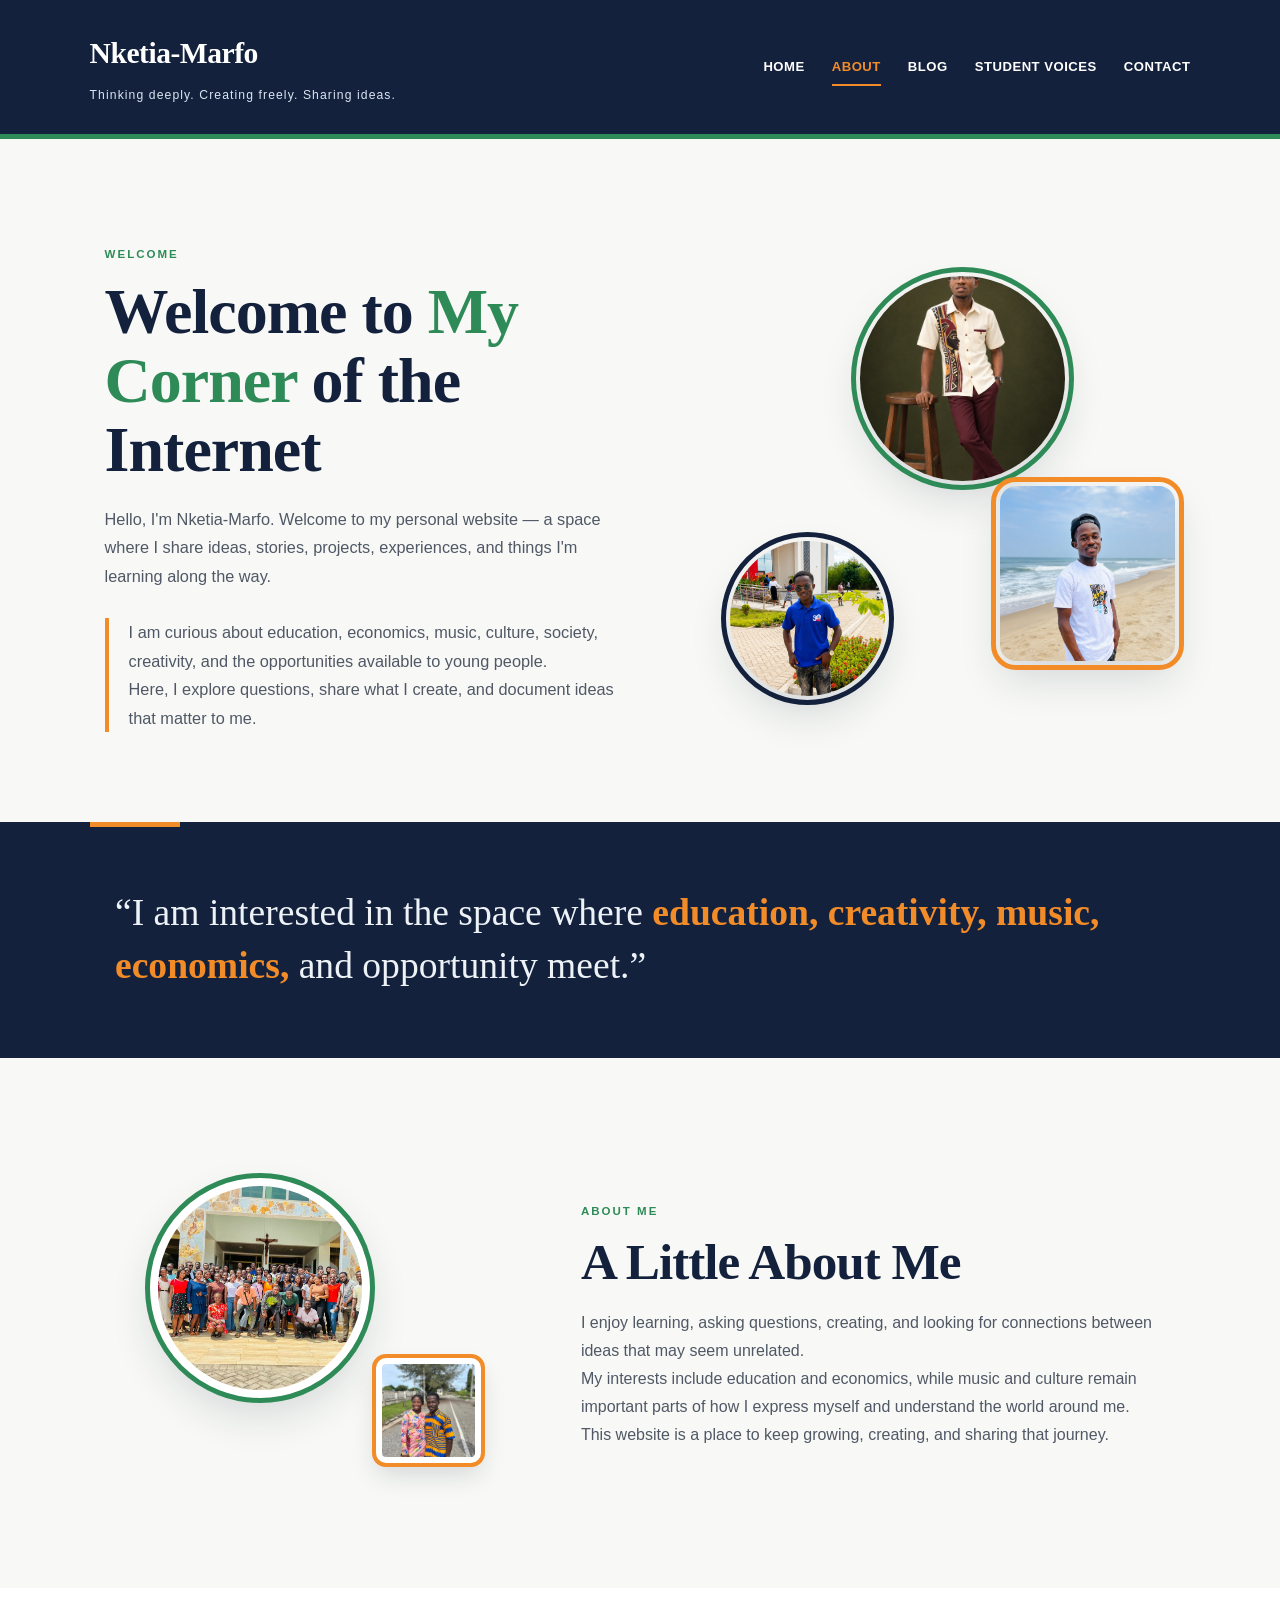
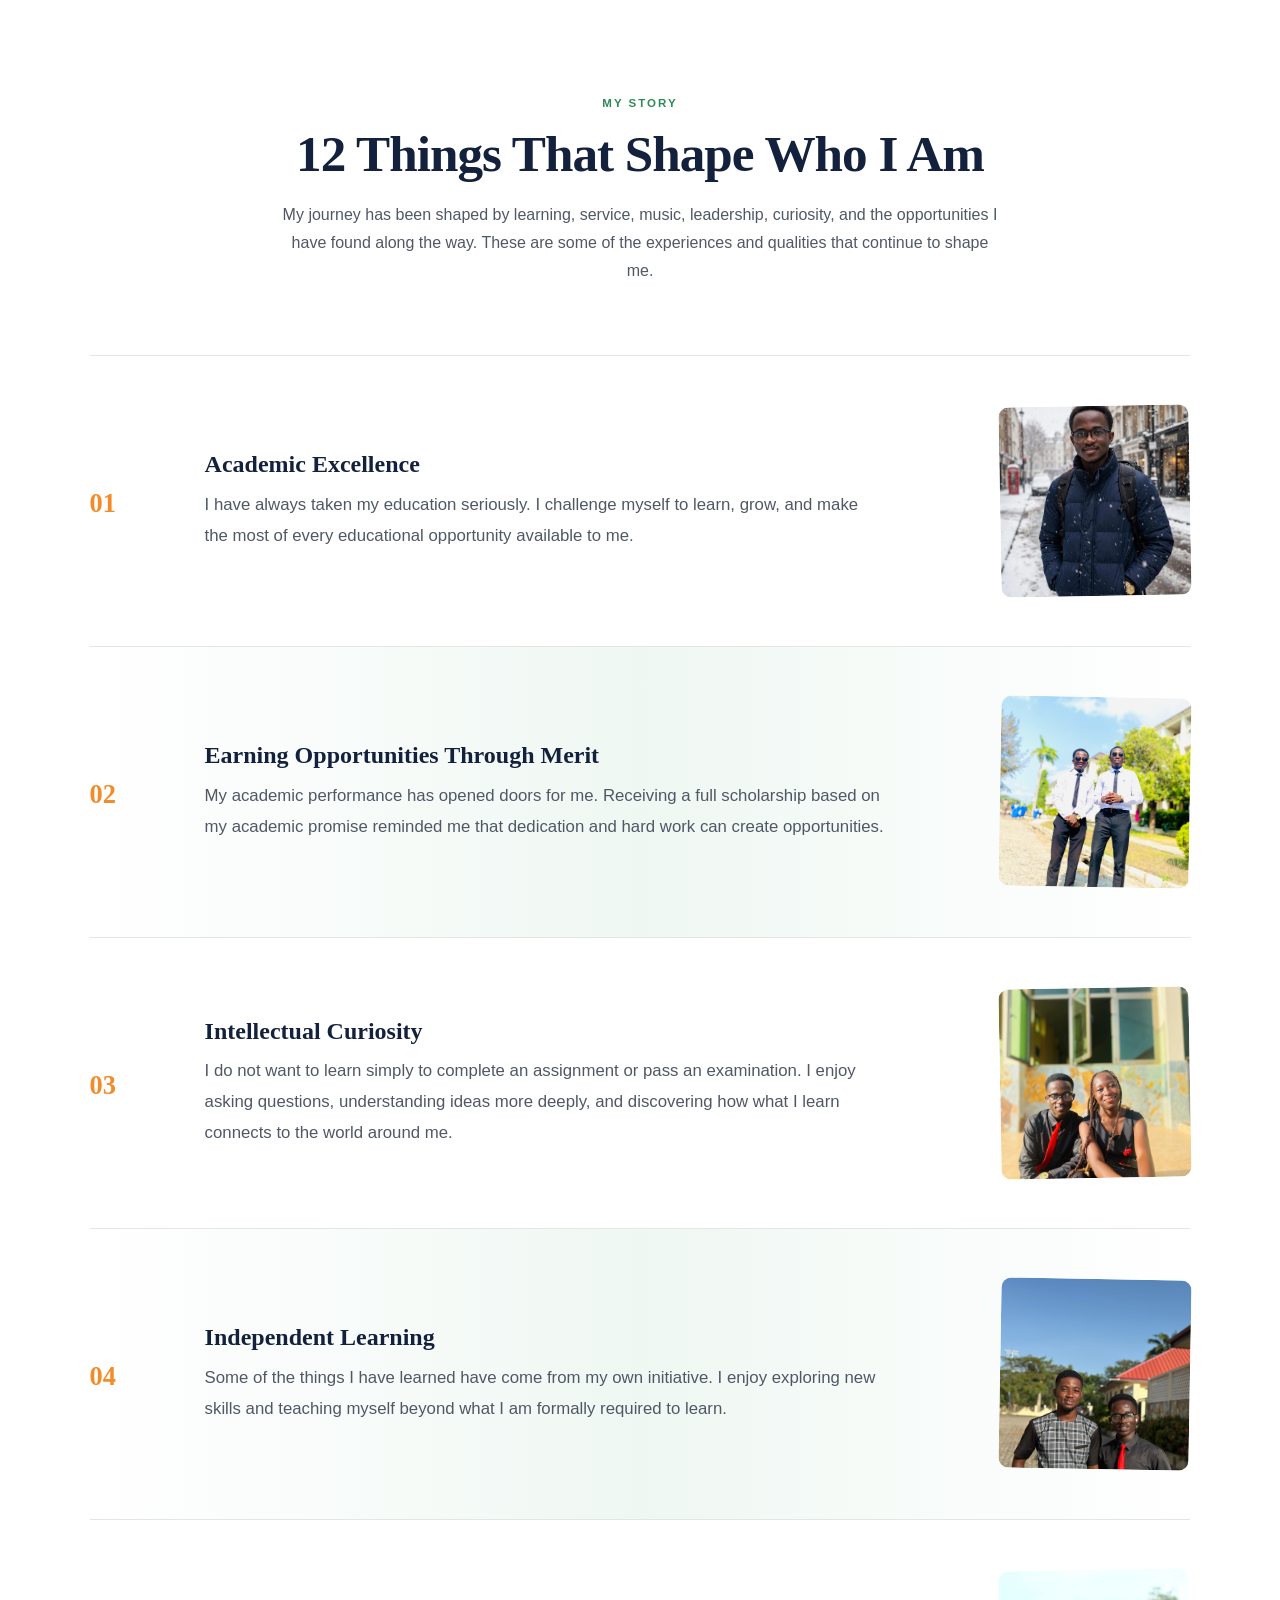
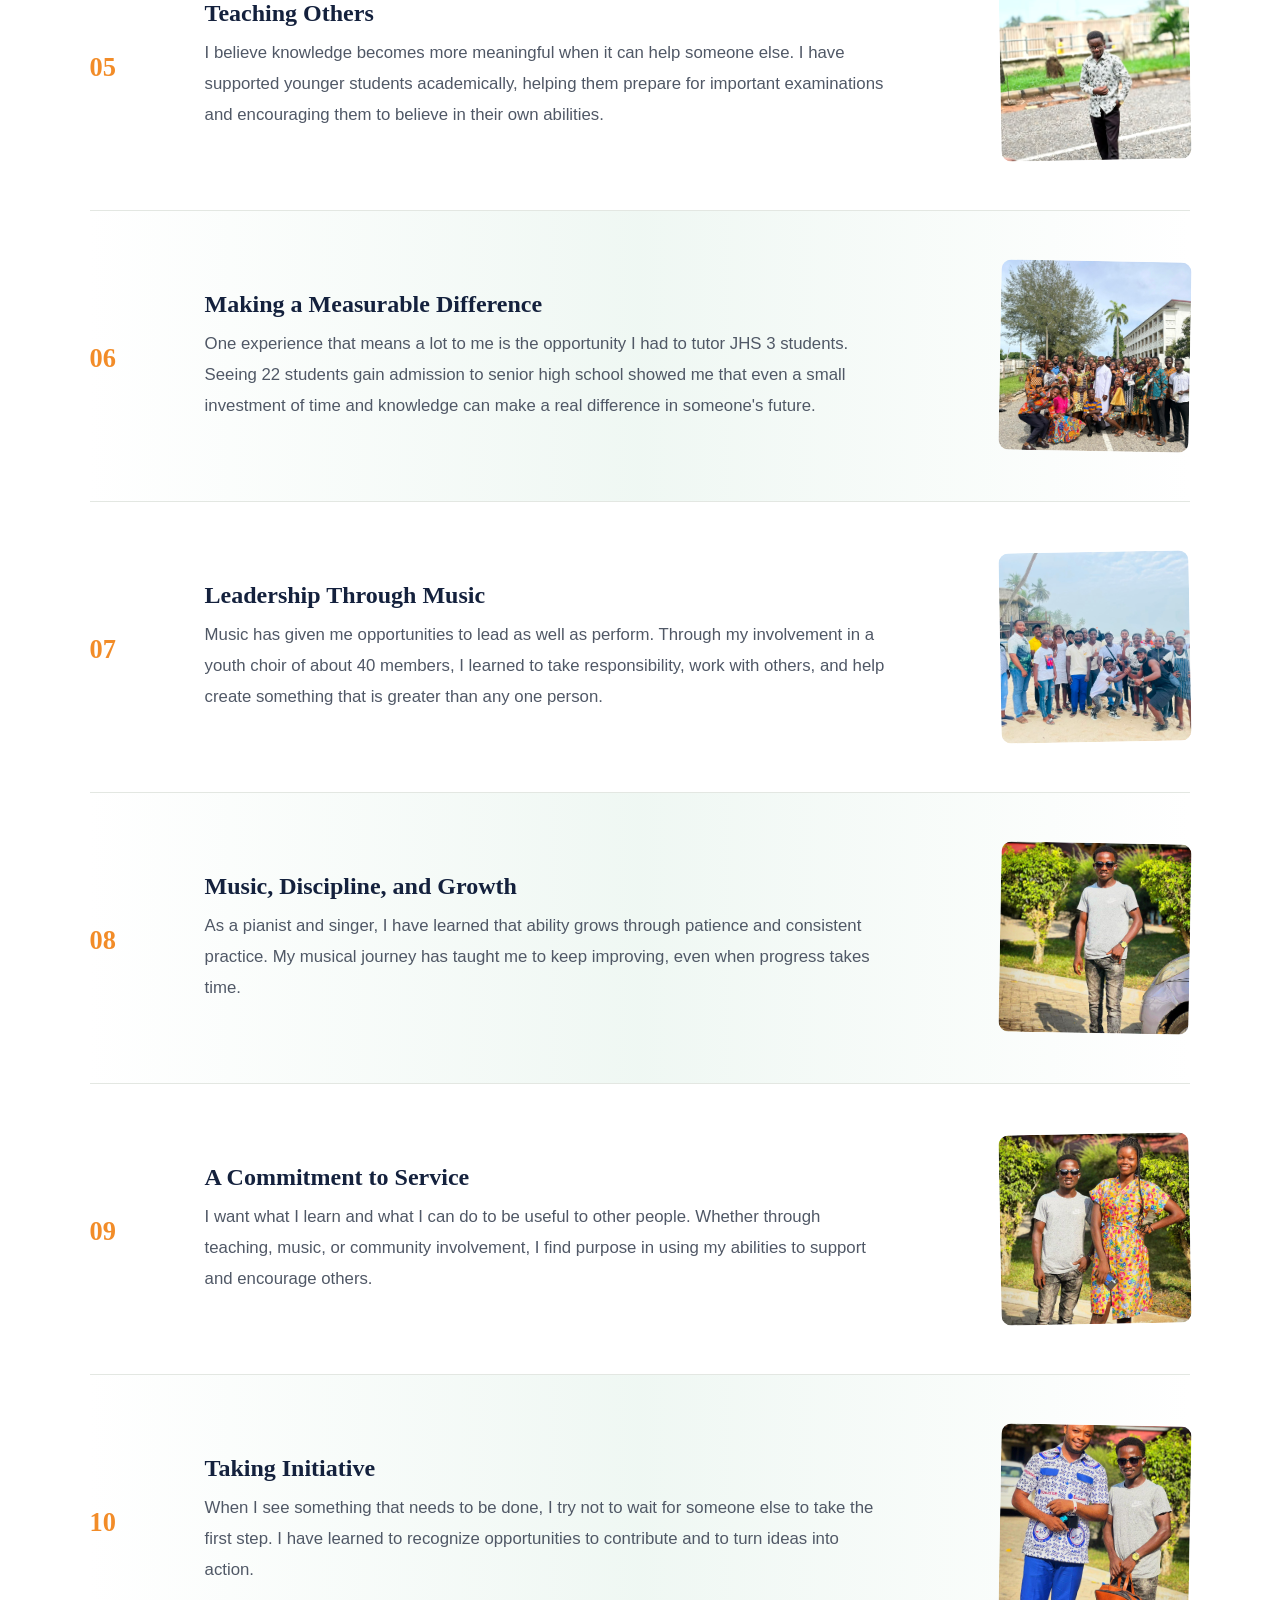
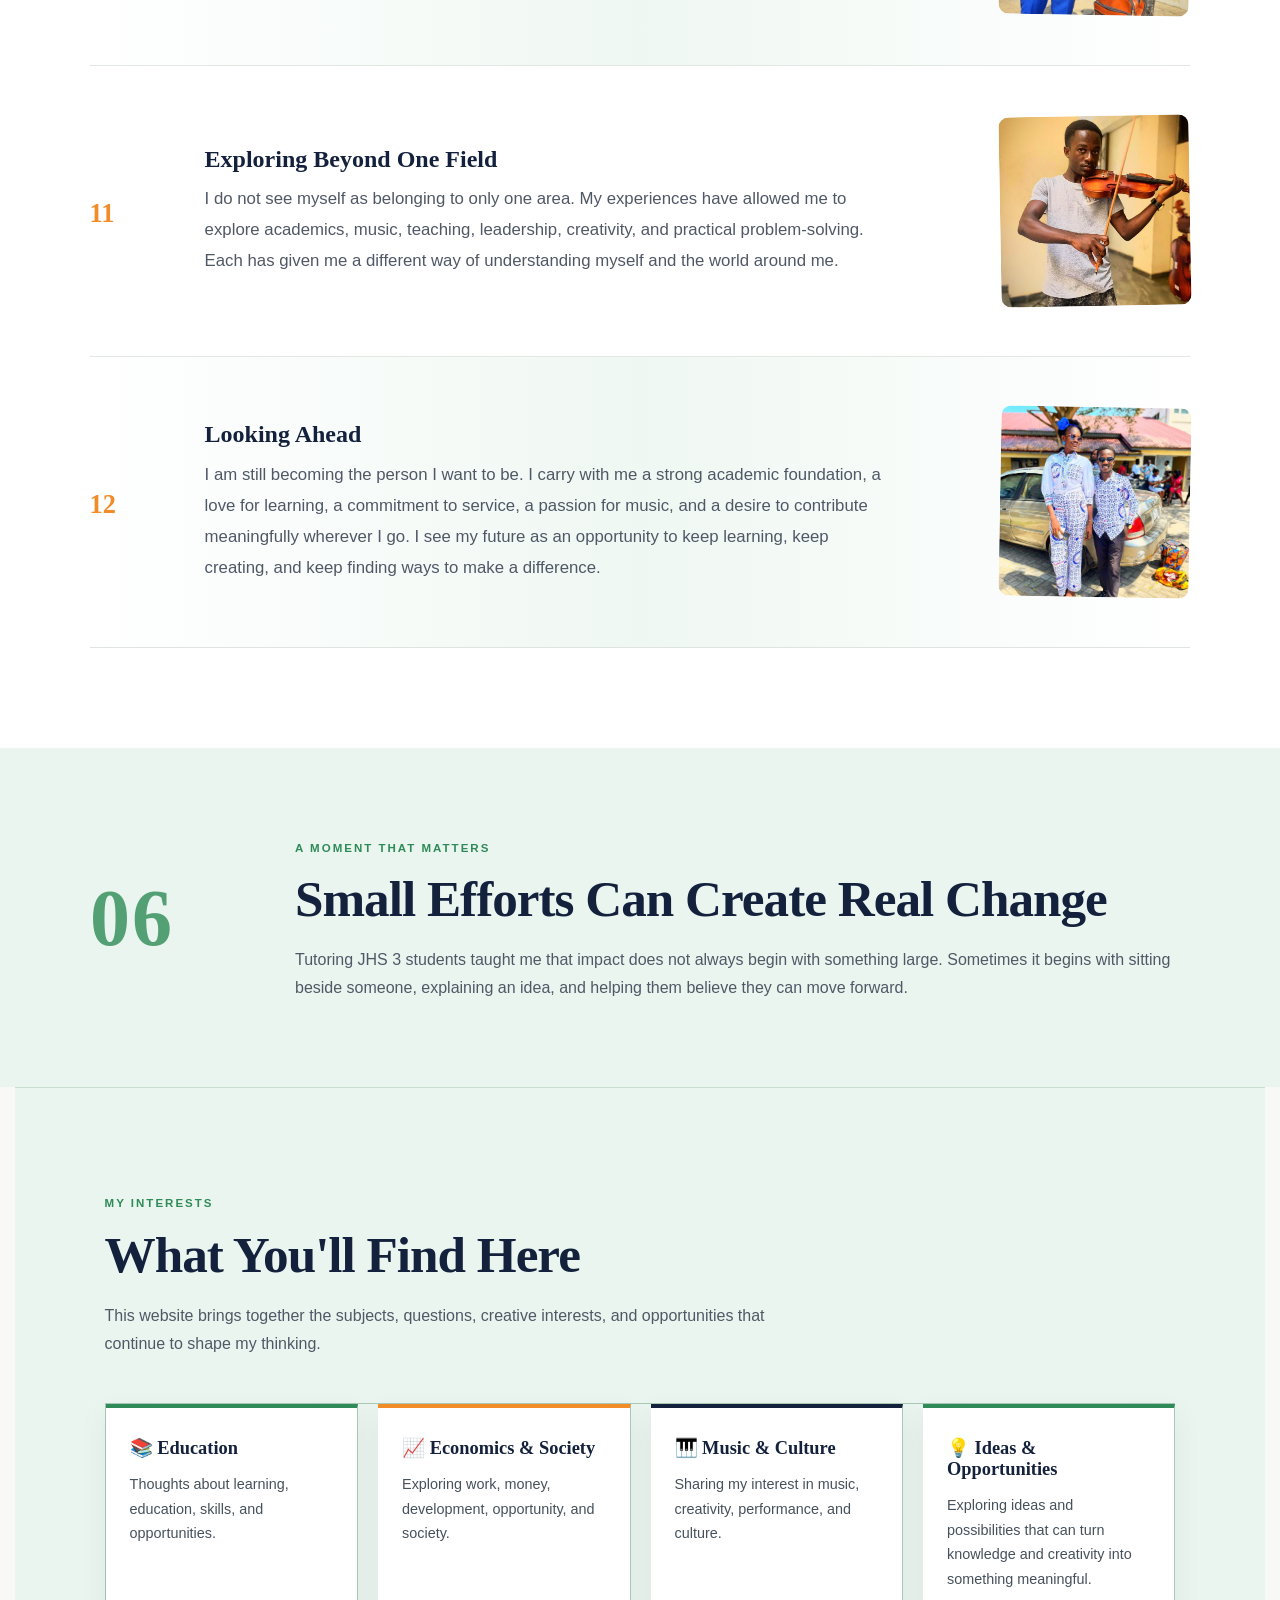
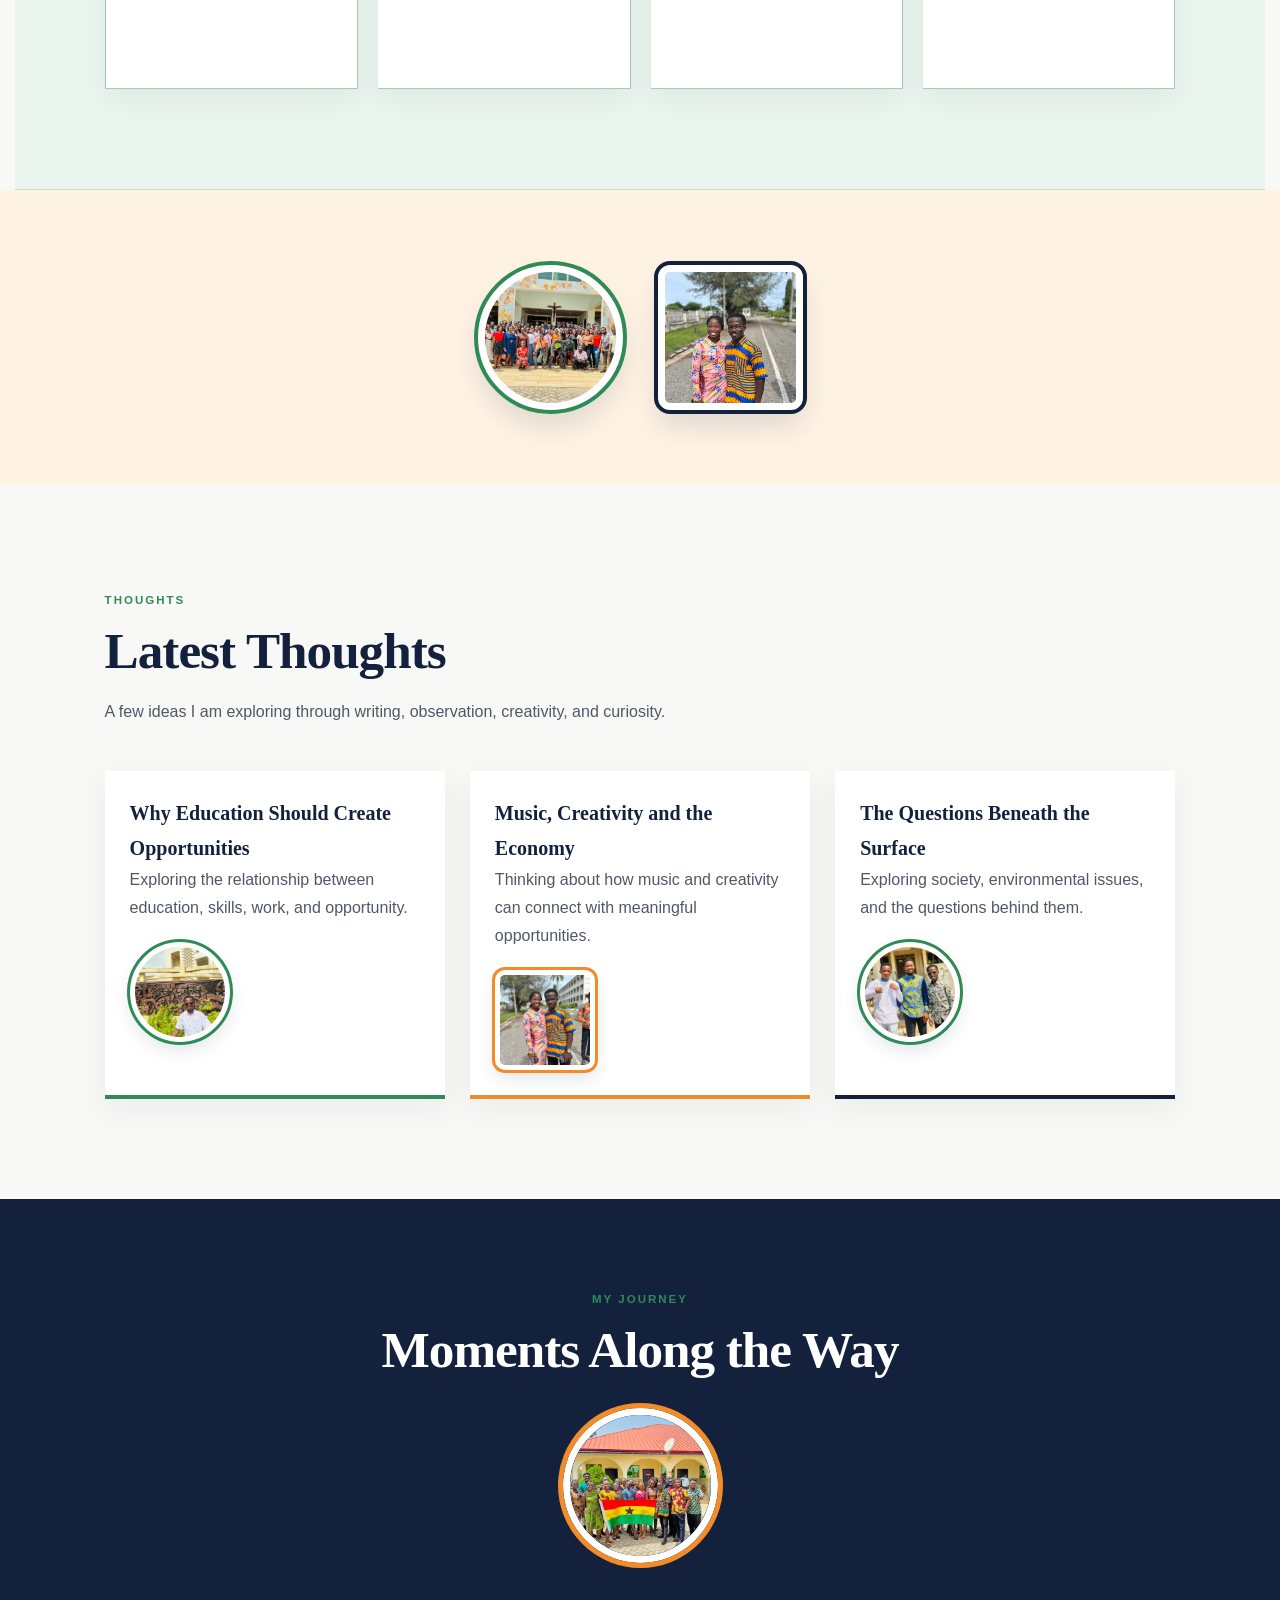
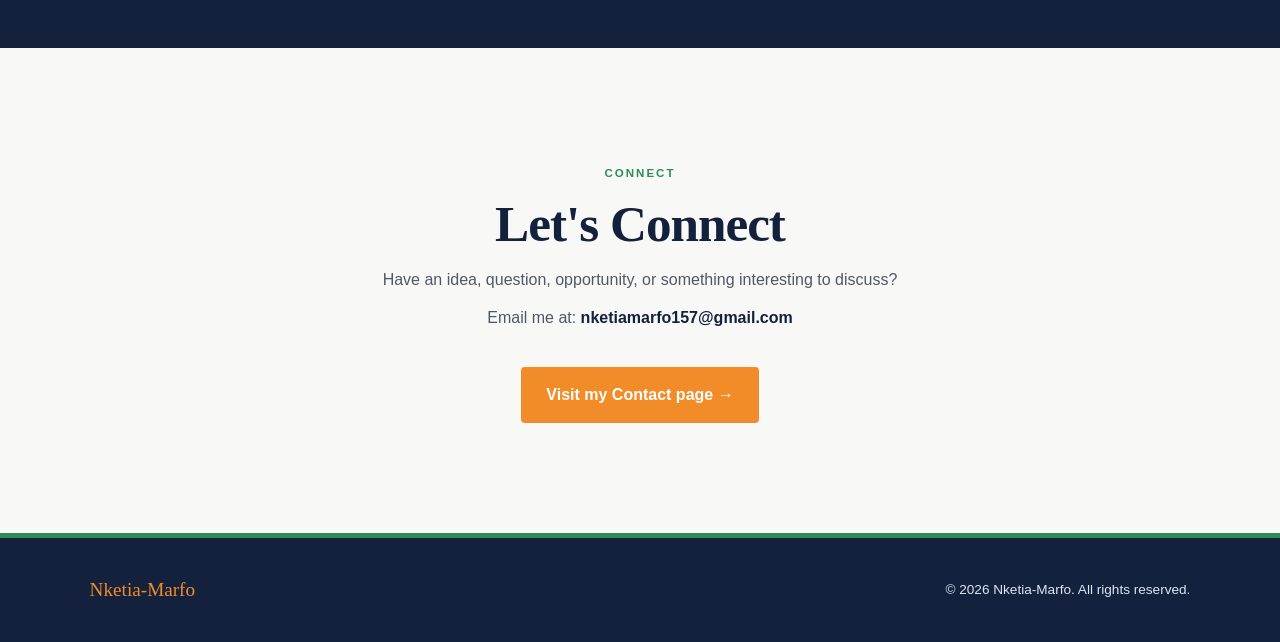
==== commit 473840d7: "Create change" ====
--- a/about.html
+++ b/about.html
@@ -14,10 +14,6 @@
 
         /* =========================================================
            NKETIA-MARFO — ABOUT PAGE
-           
-           Deep Indigo: #14213D
-           Green:       #2E8B57
-           Orange:      #F28C28
         ========================================================= */
 
         :root {
@@ -304,7 +300,7 @@
 
 
         /* =========================================================
-           HERO / INTRODUCTION
+           HERO
         ========================================================= */
 
         .about-hero {
@@ -367,8 +363,7 @@
 
 
         /* =========================================================
-           LARGE SMALL-PHOTO ARRANGEMENT
-           — INCREASED FROM ORIGINAL SIZE
+           HERO PHOTOS
         ========================================================= */
 
         .hero-photo-area {
@@ -407,8 +402,6 @@
         }
 
 
-        /* MAIN ROUND PHOTO */
-
         .hero-photo.one {
 
             width: 205px;
@@ -429,8 +422,6 @@
         }
 
 
-        /* SQUARE PHOTO */
-
         .hero-photo.two {
 
             width: 175px;
@@ -450,8 +441,6 @@
 
         }
 
-
-        /* LOWER ROUND PHOTO */
 
         .hero-photo.three {
 
@@ -674,7 +663,7 @@
 
         .story-list {
 
-            max-width: 1050px;
+            max-width: 1150px;
 
             margin: auto;
 
@@ -688,13 +677,13 @@
             grid-template-columns:
                 75px
                 1fr
-                150px;
+                190px;
 
             align-items: center;
 
-            gap: 35px;
-
-            padding: 45px 0;
+            gap: 40px;
+
+            padding: 50px 0;
 
             border-top:
                 1px solid
@@ -745,28 +734,29 @@
 
             margin: 0;
 
-            max-width: 650px;
+            max-width: 680px;
 
         }
 
 
 
         /* =========================================================
-           STORY PHOTOS
+           STORY PHOTOS — LARGE SQUARE STYLE
            
-           IMPORTANT:
-           No frame
-           No white border
-           No colored outline
+           190 x 190 desktop
+           150 x 150 mobile
            
-           The photos now appear naturally.
+           No border
+           No outline
+           No shadow
+           No circle
         ========================================================= */
 
         .story-photo {
 
-            width: 150px;
-
-            height: 150px;
+            width: 190px;
+
+            height: 190px;
 
             object-fit: cover;
 
@@ -778,21 +768,18 @@
 
             box-shadow: none;
 
-        }
-
-
-        /* Alternating natural shapes */
-
-        .story-point:nth-child(odd) .story-photo {
-
-            border-radius: 50%;
-
-        }
-
-
-        .story-point:nth-child(even) .story-photo {
-
-            border-radius: 14px;
+            border-radius: 10px;
+
+            transition:
+                transform 0.3s ease;
+
+        }
+
+
+        .story-photo:hover {
+
+            transform:
+                scale(1.04);
 
         }
 
@@ -1153,7 +1140,7 @@
 
 
         /* =========================================================
-           JOURNEY PHOTO
+           JOURNEY
         ========================================================= */
 
         .journey-section {
@@ -1418,6 +1405,29 @@
 
             }
 
+
+            /* Slightly smaller story photos for tablets */
+
+            .story-point {
+
+                grid-template-columns:
+                    65px
+                    1fr
+                    165px;
+
+                gap: 28px;
+
+            }
+
+
+            .story-photo {
+
+                width: 165px;
+
+                height: 165px;
+
+            }
+
         }
 
 
@@ -1481,8 +1491,6 @@
             }
 
 
-            /* Larger mobile photo arrangement */
-
             .hero-photo-area {
 
                 min-height: 320px;
@@ -1613,17 +1621,21 @@
             }
 
 
-            /* Story photos remain clean */
+            /* =====================================================
+               LARGE SQUARE STORY PHOTOS ON MOBILE
+            ===================================================== */
 
             .story-photo {
 
-                width: 120px;
-
-                height: 120px;
+                width: 150px;
+
+                height: 150px;
 
                 margin-top: 20px;
 
                 justify-self: start;
+
+                border-radius: 10px;
 
             }
 
@@ -1749,7 +1761,6 @@
 <header>
 
     <div class="header-inner">
-
 
         <a href="index.html" class="brand">
 
@@ -1805,13 +1816,11 @@
 
 <section class="about-hero">
 
-
     <div class="about-hero-text">
 
         <span class="section-label">
             WELCOME
         </span>
-
 
         <h2>
             Welcome to
@@ -1819,14 +1828,12 @@
             of the Internet
         </h2>
 
-
         <p>
             Hello, I'm Nketia-Marfo. Welcome to my personal website —
             a space where I share ideas, stories, projects, experiences,
             and things I'm learning along the way.
         </p>
 
-
         <div class="hero-intro">
 
             <p>
@@ -1835,7 +1842,6 @@
                 young people.
             </p>
 
-
             <p>
                 Here, I explore questions, share what I create, and document
                 ideas that matter to me.
@@ -1846,25 +1852,17 @@
     </div>
 
 
-
-    <!-- =====================================================
-         LARGER ROUND / SQUARE PHOTO ARRANGEMENT
-    ===================================================== -->
-
     <div class="hero-photo-area">
-
 
         <img
             class="hero-photo one"
             src="file_0000000037bc8210ba33c13682e0591b.png"
             alt="Nketia-Marfo">
 
-
         <img
             class="hero-photo two"
             src="file_00000000782081f486b26a47a83586ad.png"
             alt="Nketia-Marfo">
-
 
         <img
             class="hero-photo three"
@@ -1905,16 +1903,13 @@
 
 <section class="about-me-section">
 
-
     <div class="about-me-photo-area">
-
 
         <img
             class="about-me-main-photo"
             src="IMG-20260124-WA0015.jpg"
             alt="Nketia-Marfo">
 
-
         <img
             class="about-me-small-photo"
             src="IMG-20260614-WA0187.jpg"
@@ -1923,24 +1918,20 @@
     </div>
 
 
-
     <div>
 
         <span class="section-label">
             ABOUT ME
         </span>
 
-
         <h2>
             A Little About Me
         </h2>
-
 
         <p>
             I enjoy learning, asking questions, creating, and looking
             for connections between ideas that may seem unrelated.
         </p>
-
 
         <p>
             My interests include education and economics, while music
@@ -1948,7 +1939,6 @@
             and understand the world around me.
         </p>
 
-
         <p>
             This website is a place to keep growing, creating, and
             sharing that journey.
@@ -1961,11 +1951,10 @@
 
 
 <!-- =========================================================
-     MY STORY
+     MY STORY — 12 THINGS
 ========================================================= -->
 
 <section class="story-section">
-
 
     <div class="story-heading">
 
@@ -1973,11 +1962,9 @@
             MY STORY
         </span>
 
-
         <h2>
             12 Things That Shape Who I Am
         </h2>
-
 
         <p>
             My journey has been shaped by learning, service, music,
@@ -1989,7 +1976,6 @@
     </div>
 
 
-
     <div class="story-list">
 
 
@@ -2000,7 +1986,6 @@
             <div class="story-number">
                 01
             </div>
-
 
             <div class="story-content">
 
@@ -2016,7 +2001,6 @@
 
             </div>
 
-
             <img
                 class="story-photo"
                 src="1784768722971.jpg"
@@ -2033,7 +2017,6 @@
             <div class="story-number">
                 02
             </div>
-
 
             <div class="story-content">
 
@@ -2050,7 +2033,6 @@
 
             </div>
 
-
             <img
                 class="story-photo"
                 src="IMG-20260308-WA0121.jpg"
@@ -2067,7 +2049,6 @@
             <div class="story-number">
                 03
             </div>
-
 
             <div class="story-content">
 
@@ -2084,7 +2065,6 @@
 
             </div>
 
-
             <img
                 class="story-photo"
                 src="IMG-20260327-WA0071.jpg"
@@ -2101,7 +2081,6 @@
             <div class="story-number">
                 04
             </div>
-
 
             <div class="story-content">
 
@@ -2117,7 +2096,6 @@
 
             </div>
 
-
             <img
                 class="story-photo"
                 src="IMG-20260328-WA0182.jpg"
@@ -2134,7 +2112,6 @@
             <div class="story-number">
                 05
             </div>
-
 
             <div class="story-content">
 
@@ -2152,7 +2129,6 @@
 
             </div>
 
-
             <img
                 class="story-photo"
                 src="IMG-20260607-WA0126.jpg"
@@ -2169,7 +2145,6 @@
             <div class="story-number">
                 06
             </div>
-
 
             <div class="story-content">
 
@@ -2187,7 +2162,6 @@
 
             </div>
 
-
             <img
                 class="story-photo"
                 src="IMG-20260614-WA0155.jpg"
@@ -2204,7 +2178,6 @@
             <div class="story-number">
                 07
             </div>
-
 
             <div class="story-content">
 
@@ -2222,7 +2195,6 @@
 
             </div>
 
-
             <img
                 class="story-photo"
                 src="IMG-20260802-WA0445.jpg"
@@ -2239,7 +2211,6 @@
             <div class="story-number">
                 08
             </div>
-
 
             <div class="story-content">
 
@@ -2256,7 +2227,6 @@
 
             </div>
 
-
             <img
                 class="story-photo"
                 src="IMG_20260303_195951_662.jpg"
@@ -2273,7 +2243,6 @@
             <div class="story-number">
                 09
             </div>
-
 
             <div class="story-content">
 
@@ -2290,7 +2259,6 @@
 
             </div>
 
-
             <img
                 class="story-photo"
                 src="IMG_20260303_195951_718.jpg"
@@ -2307,7 +2275,6 @@
             <div class="story-number">
                 10
             </div>
-
 
             <div class="story-content">
 
@@ -2324,7 +2291,6 @@
 
             </div>
 
-
             <img
                 class="story-photo"
                 src="IMG_20260303_195952_089.jpg"
@@ -2341,7 +2307,6 @@
             <div class="story-number">
                 11
             </div>
-
 
             <div class="story-content">
 
@@ -2359,7 +2324,6 @@
 
             </div>
 
-
             <img
                 class="story-photo"
                 src="IMG_20260304_172957_144.jpg"
@@ -2376,7 +2340,6 @@
             <div class="story-number">
                 12
             </div>
-
 
             <div class="story-content">
 
@@ -2396,7 +2359,6 @@
 
             </div>
 
-
             <img
                 class="story-photo"
                 src="IMG_20260319_160228_606.jpg"
@@ -2417,26 +2379,21 @@
 
 <section class="featured-story">
 
-
     <div class="featured-inner">
-
 
         <div class="featured-number">
             06
         </div>
 
-
         <div>
 
             <span class="section-label">
                 A MOMENT THAT MATTERS
             </span>
 
-
             <h2>
                 Small Efforts Can Create Real Change
             </h2>
-
 
             <p>
                 Tutoring JHS 3 students taught me that impact does not
@@ -2459,18 +2416,15 @@
 
 <section class="interests-section">
 
-
     <div class="interests-heading">
 
         <span class="section-label">
             MY INTERESTS
         </span>
 
-
         <h2>
             What You'll Find Here
         </h2>
-
 
         <p>
             This website brings together the subjects, questions,
@@ -2481,9 +2435,7 @@
     </div>
 
 
-
     <div class="interest-grid">
-
 
         <article class="interest-card">
 
@@ -2499,7 +2451,6 @@
         </article>
 
 
-
         <article class="interest-card">
 
             <h3>
@@ -2514,7 +2465,6 @@
         </article>
 
 
-
         <article class="interest-card">
 
             <h3>
@@ -2529,7 +2479,6 @@
         </article>
 
 
-
         <article class="interest-card">
 
             <h3>
@@ -2543,7 +2492,6 @@
 
         </article>
 
-
     </div>
 
 </section>
@@ -2556,15 +2504,12 @@
 
 <section class="interest-photo-section">
 
-
     <div class="interest-photo-inner">
-
 
         <img
             src="IMG-20260124-WA0015.jpg"
             alt="Nketia-Marfo">
 
-
         <img
             src="IMG-20260614-WA0187.jpg"
             alt="Nketia-Marfo">
@@ -2581,18 +2526,15 @@
 
 <section class="thoughts-section">
 
-
     <div class="thought-heading">
 
         <span class="section-label">
             THOUGHTS
         </span>
 
-
         <h2>
             Latest Thoughts
         </h2>
-
 
         <p>
             A few ideas I am exploring through writing,
@@ -2602,9 +2544,7 @@
     </div>
 
 
-
     <div class="thought-grid">
-
 
         <article class="thought-card">
 
@@ -2617,13 +2557,11 @@
                 skills, work, and opportunity.
             </p>
 
-
             <img
                 src="IMG_20260222_125912_662.jpg"
                 alt="Nketia-Marfo">
 
         </article>
-
 
 
         <article class="thought-card">
@@ -2637,13 +2575,11 @@
                 with meaningful opportunities.
             </p>
 
-
             <img
                 src="IMG-20260614-WA0191.jpg"
                 alt="Nketia-Marfo">
 
         </article>
-
 
 
         <article class="thought-card">
@@ -2657,14 +2593,12 @@
                 and the questions behind them.
             </p>
 
-
             <img
                 src="IMG_20260210_230240_251.jpg"
                 alt="Nketia-Marfo">
 
         </article>
 
-
     </div>
 
 </section>
@@ -2677,16 +2611,13 @@
 
 <section class="journey-section">
 
-
     <span class="section-label">
         MY JOURNEY
     </span>
 
-
     <h2>
         Moments Along the Way
     </h2>
-
 
     <img
         class="journey-photo"
@@ -2703,22 +2634,18 @@
 
 <section class="contact-section">
 
-
     <span class="section-label">
         CONNECT
     </span>
 
-
     <h2>
         Let's Connect
     </h2>
-
 
     <p>
         Have an idea, question, opportunity, or something interesting
         to discuss?
     </p>
-
 
     <p>
         Email me at:
@@ -2727,7 +2654,6 @@
         </span>
     </p>
 
-
     <a
         class="contact-button"
         href="contact.html">
@@ -2749,20 +2675,16 @@
 
 <footer>
 
-
     <div class="footer-inner">
-
 
         <div class="footer-name">
             Nketia-Marfo
         </div>
 
-
         <p>
             © 2026 Nketia-Marfo. All rights reserved.
         </p>
 
-
     </div>
 
 </footer>
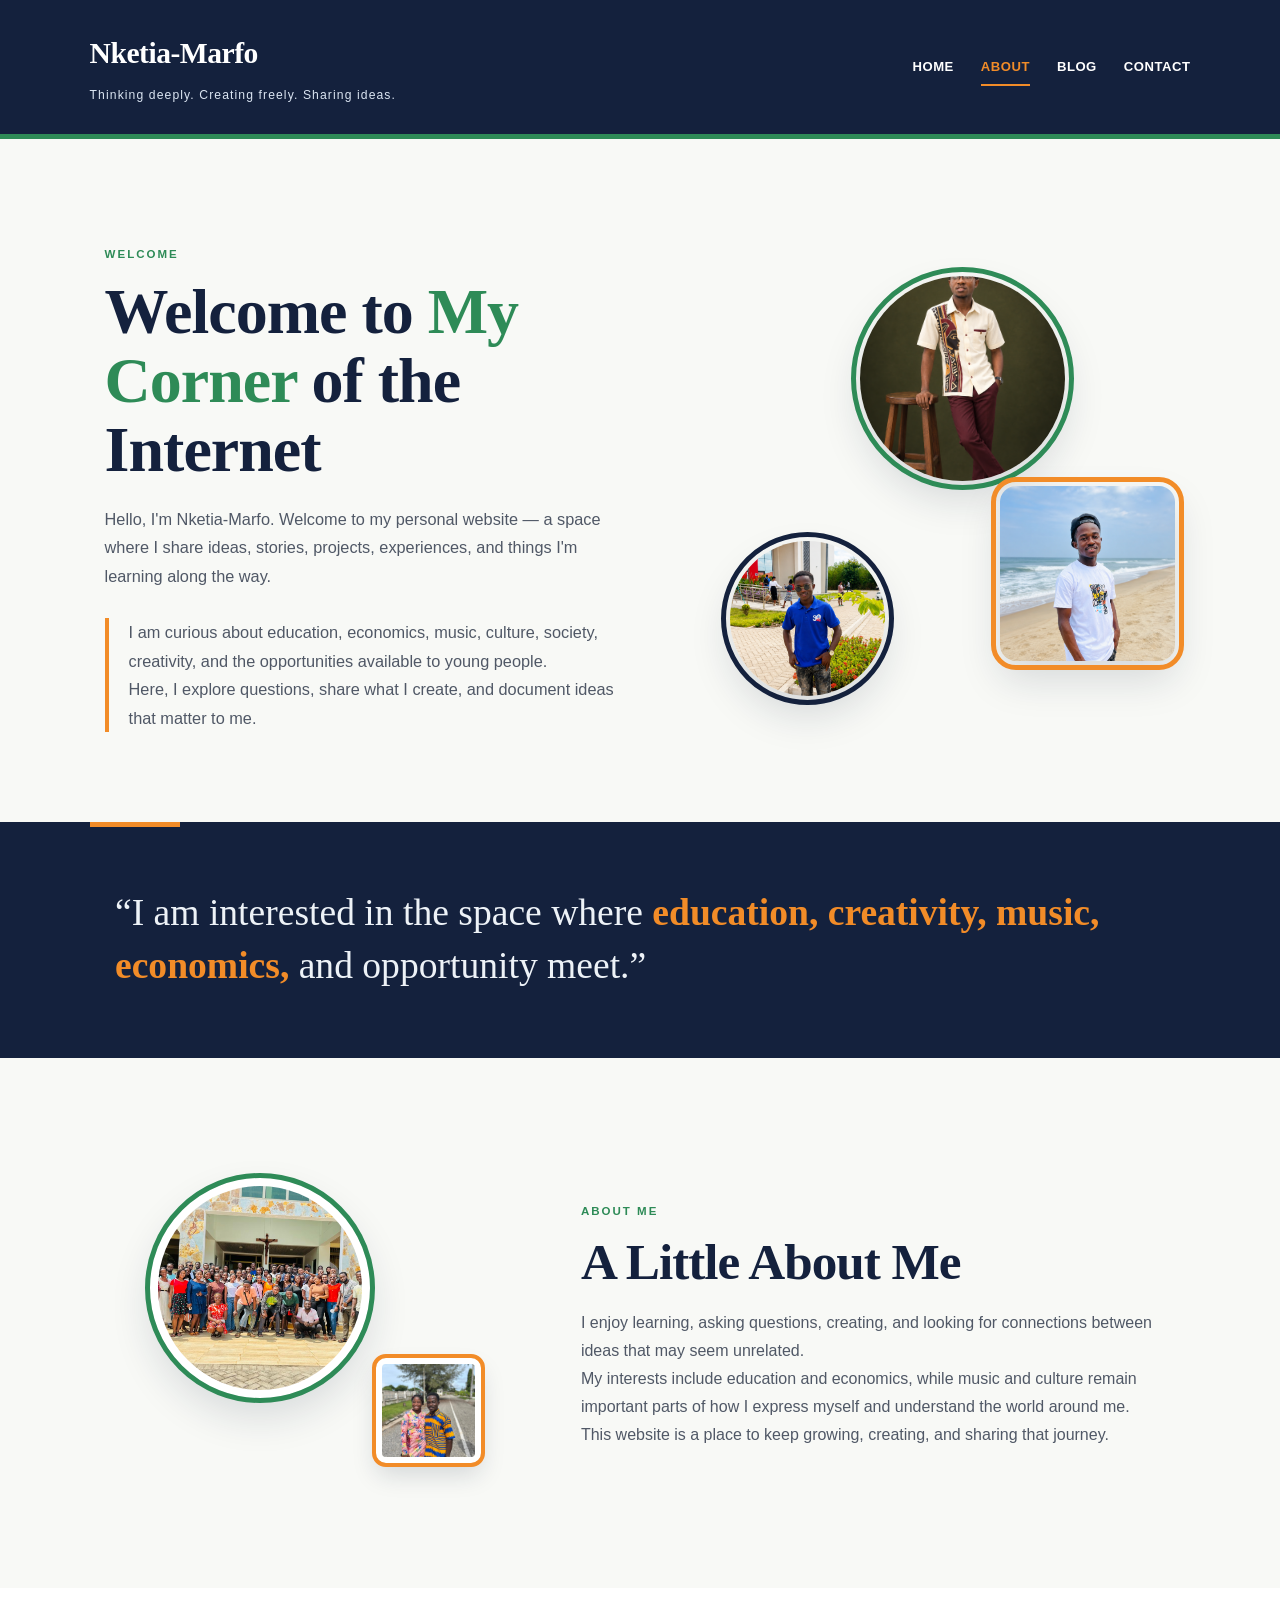
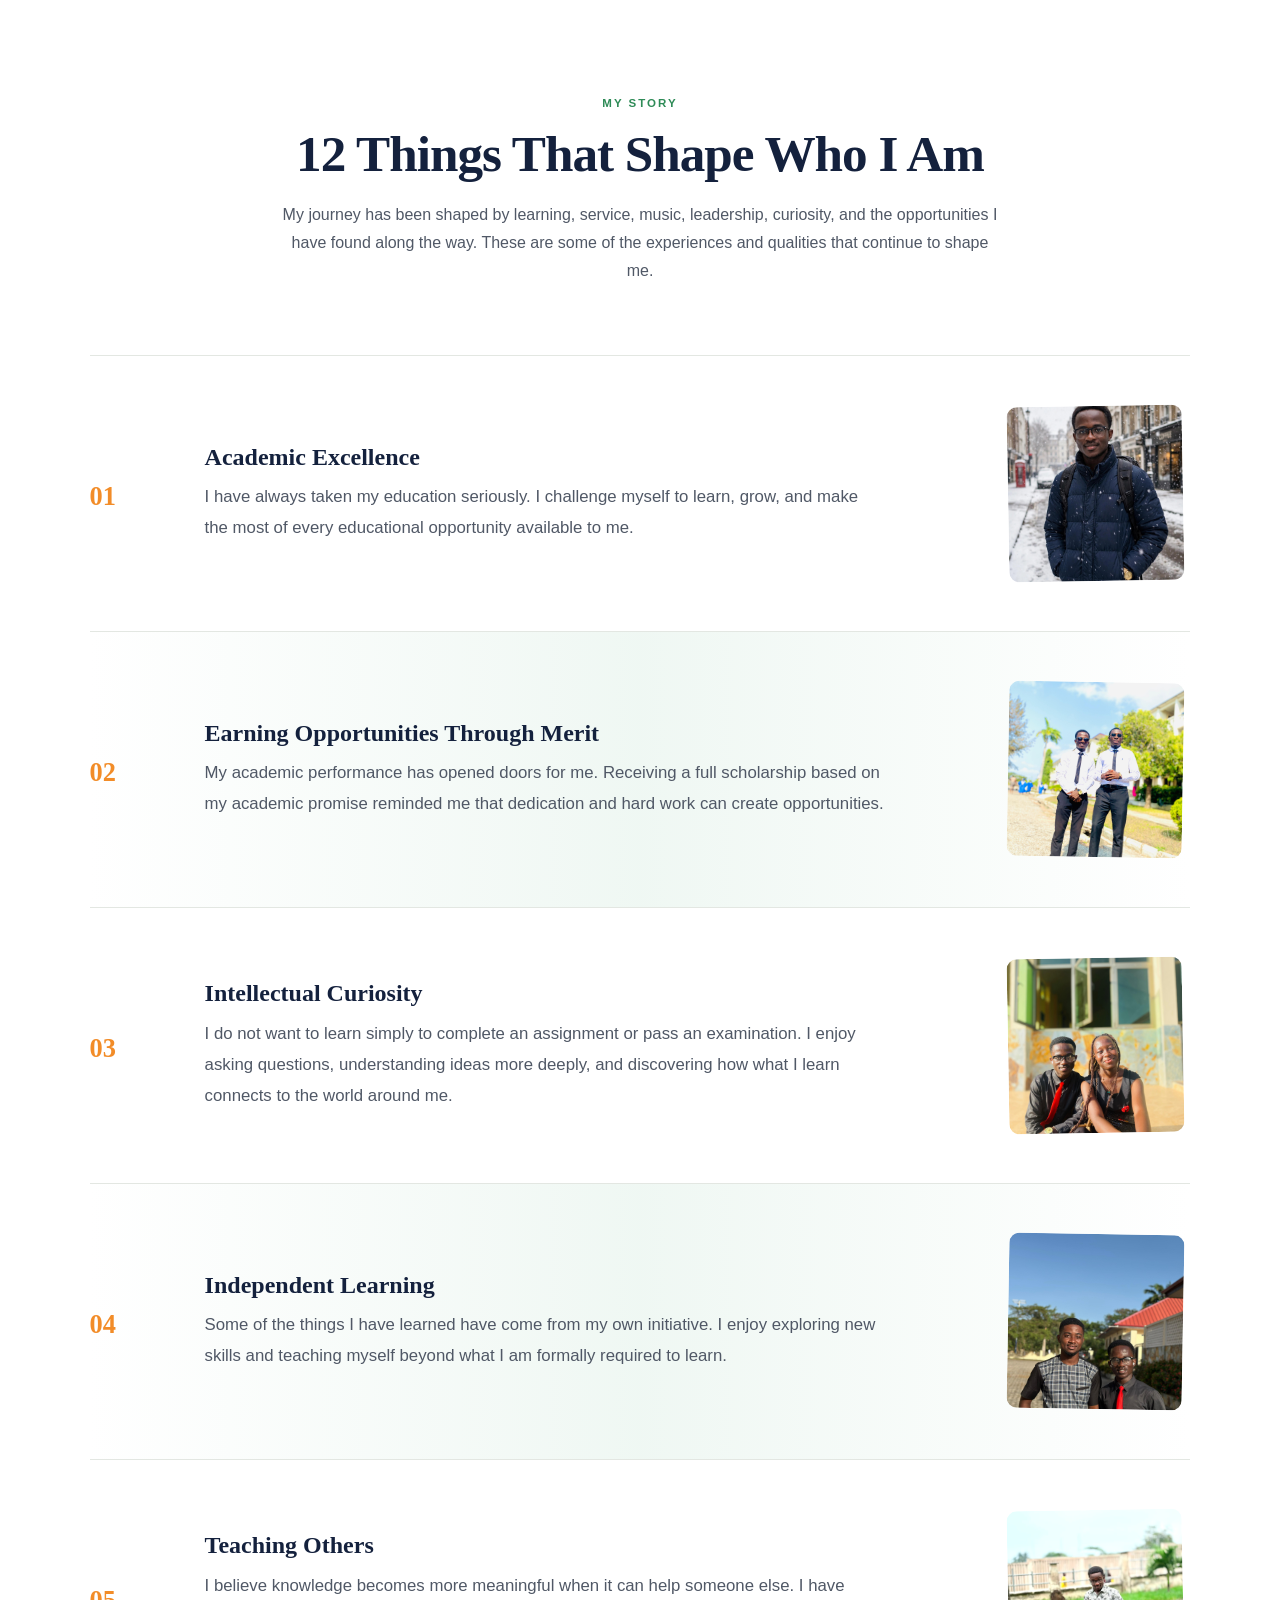
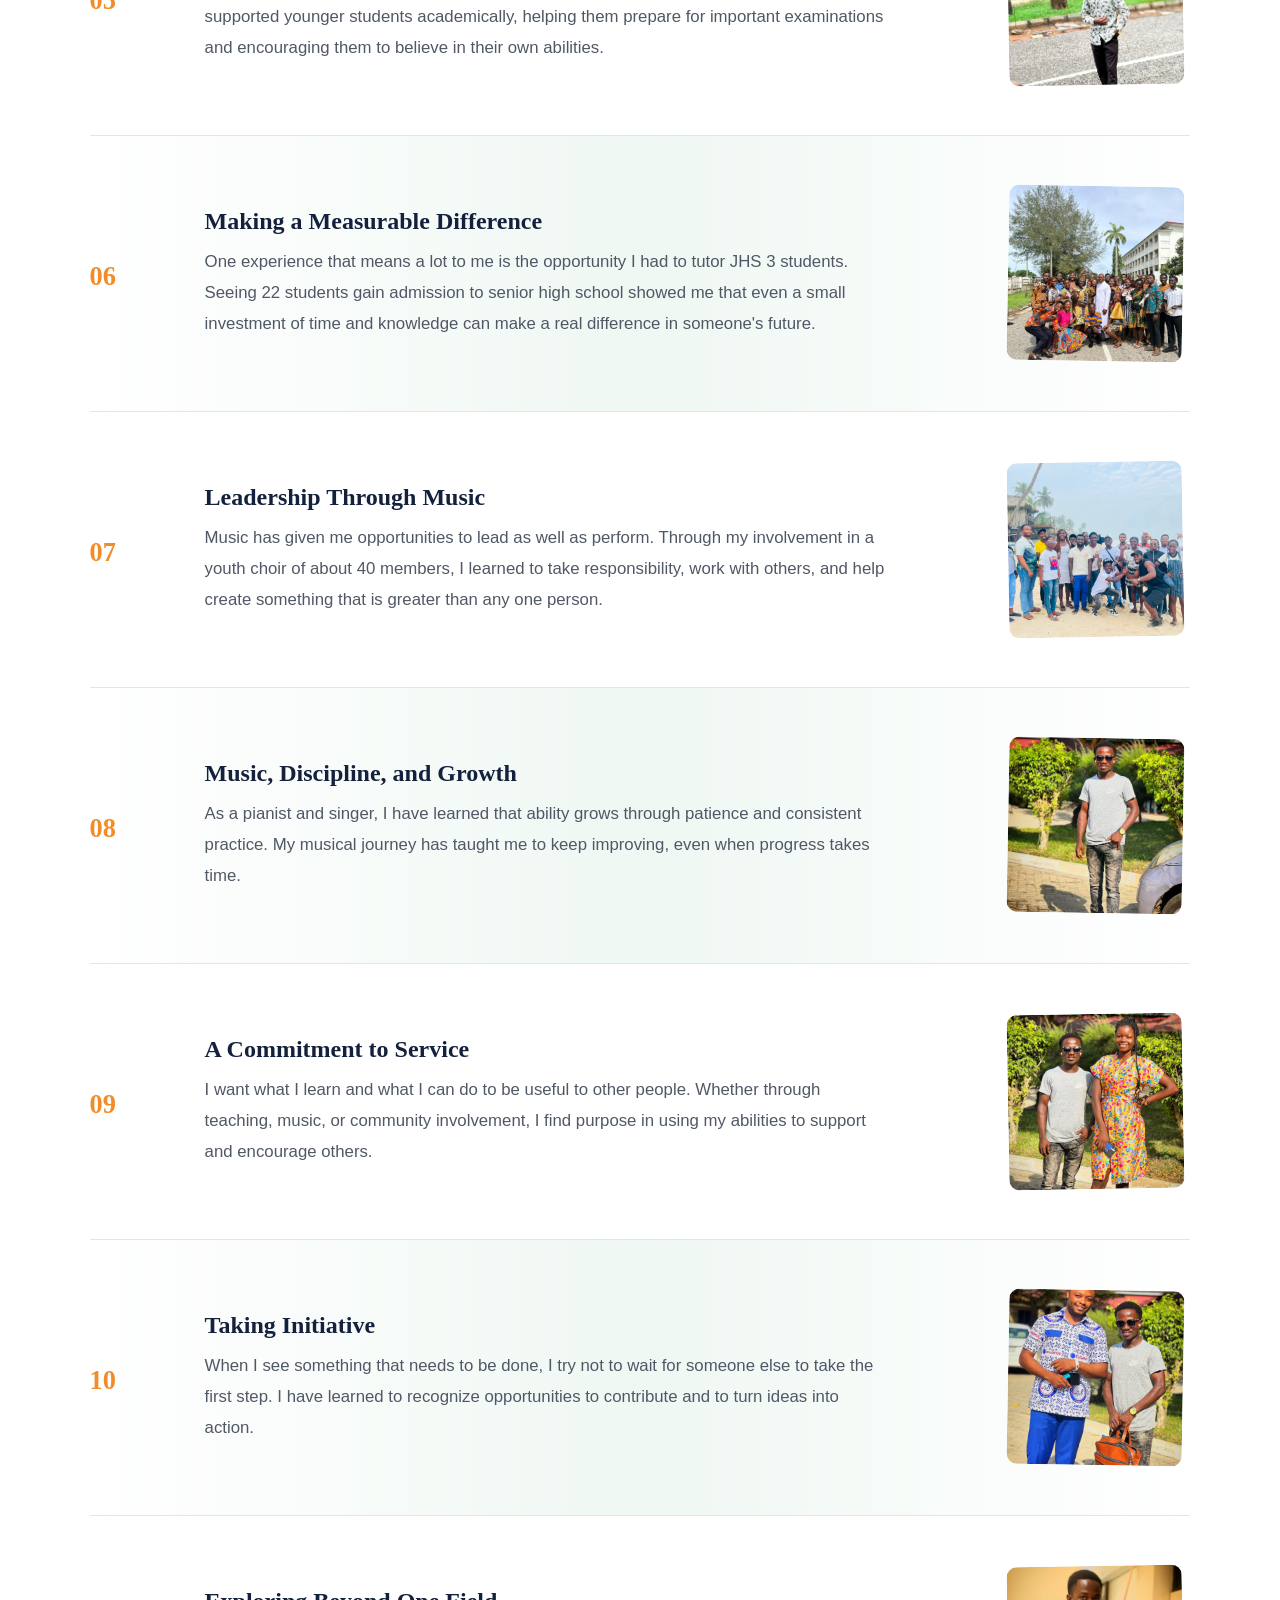
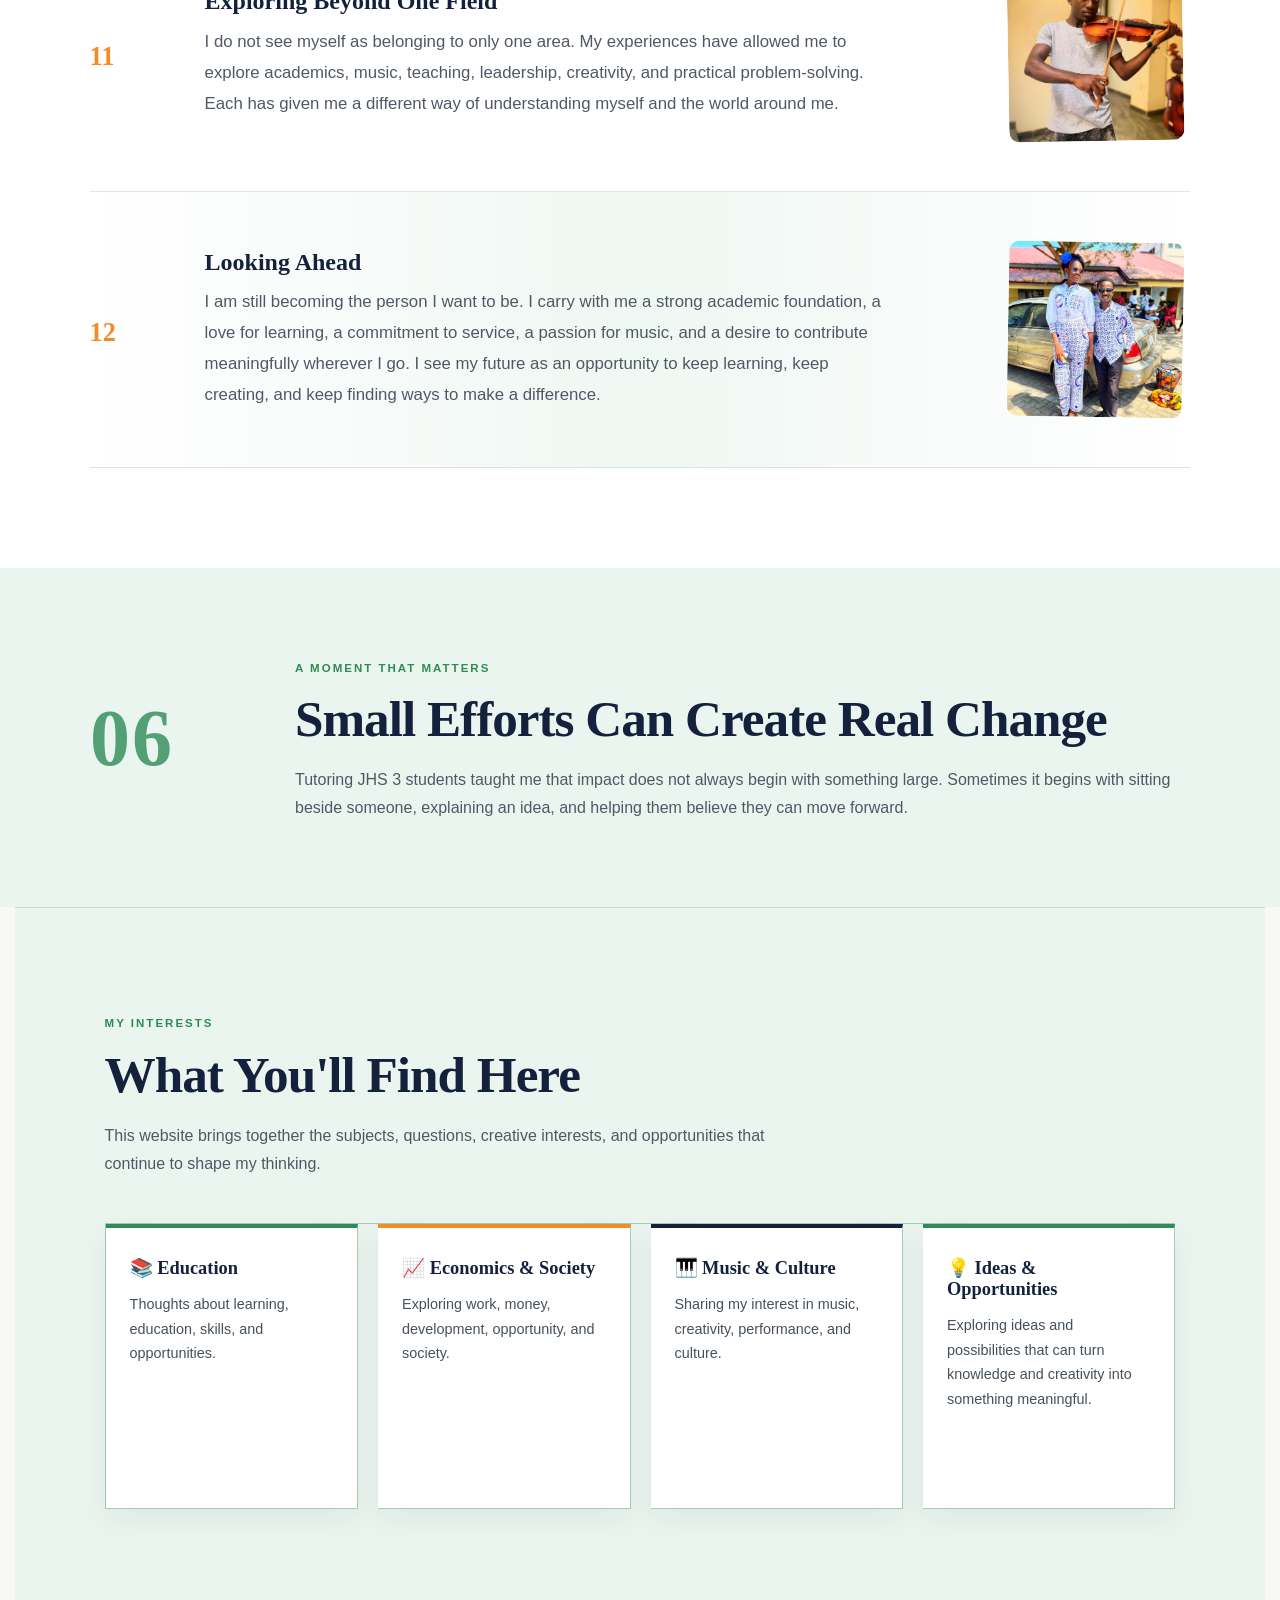
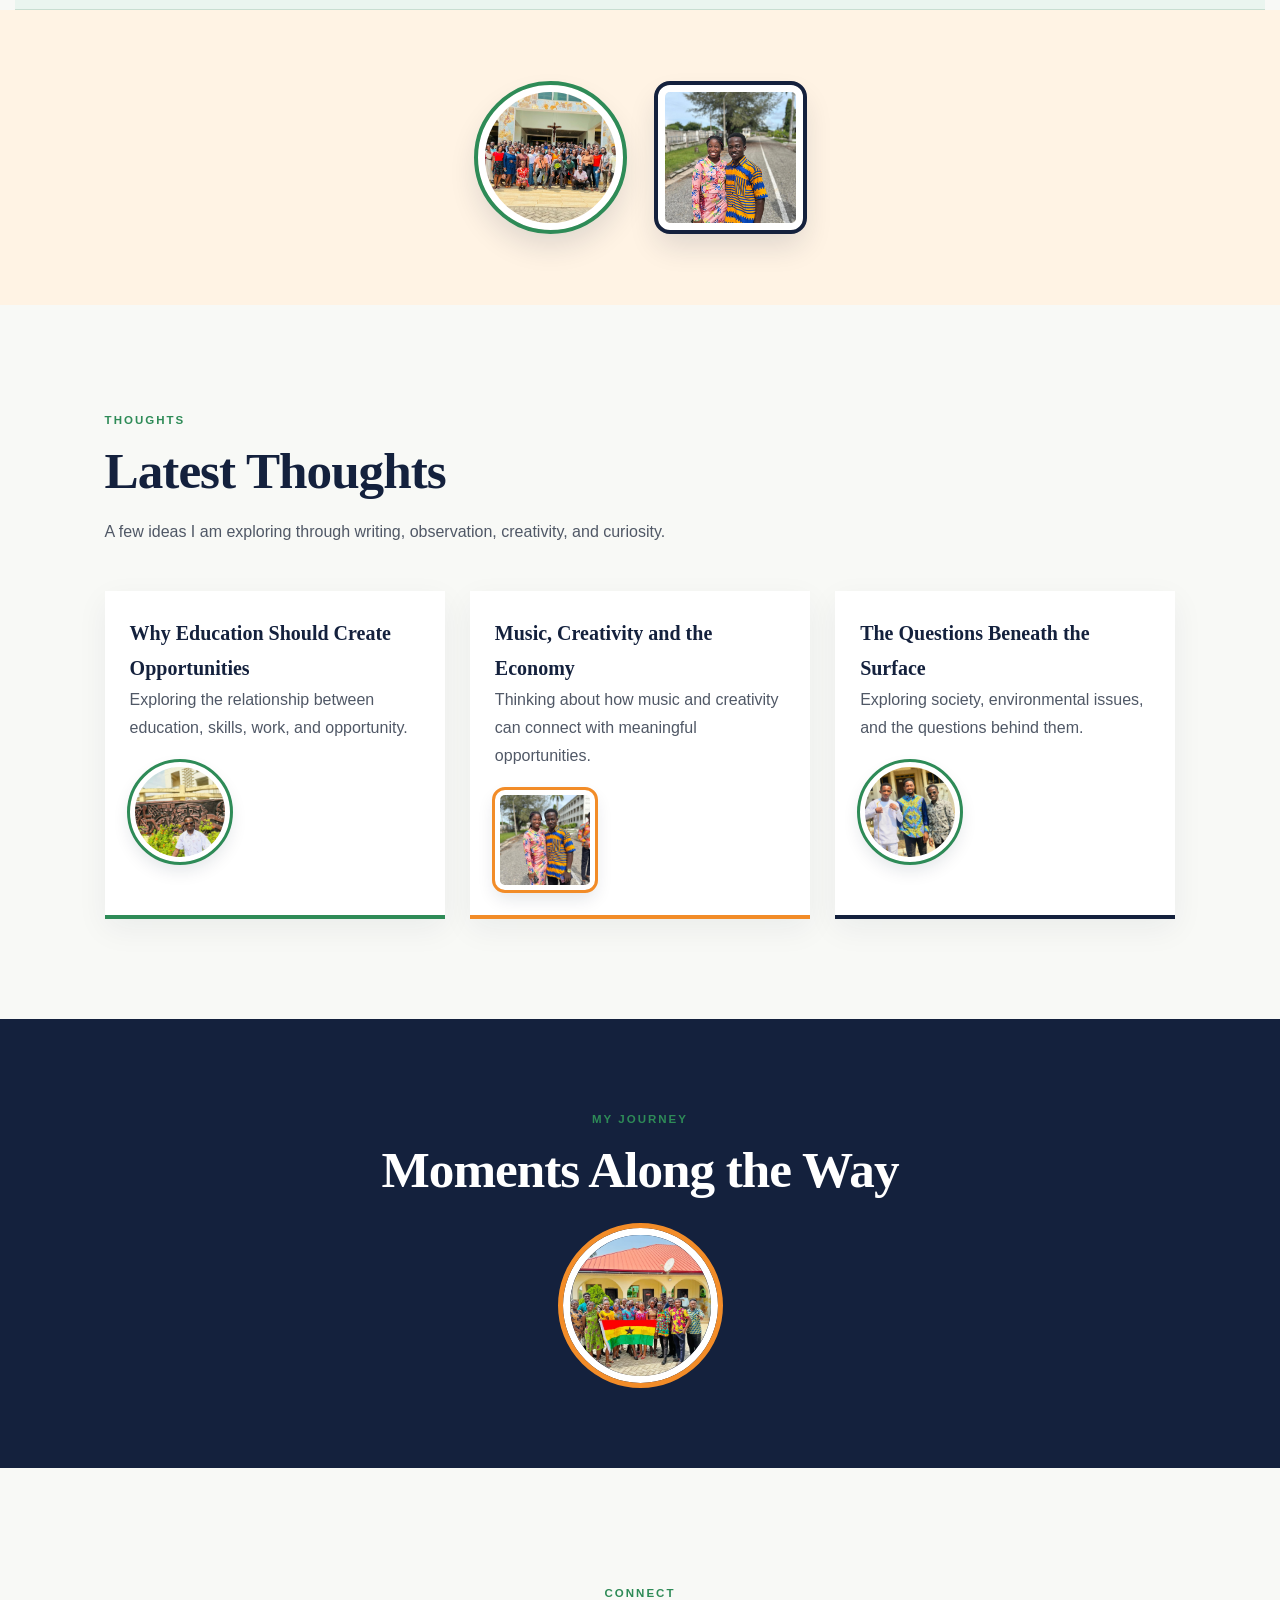
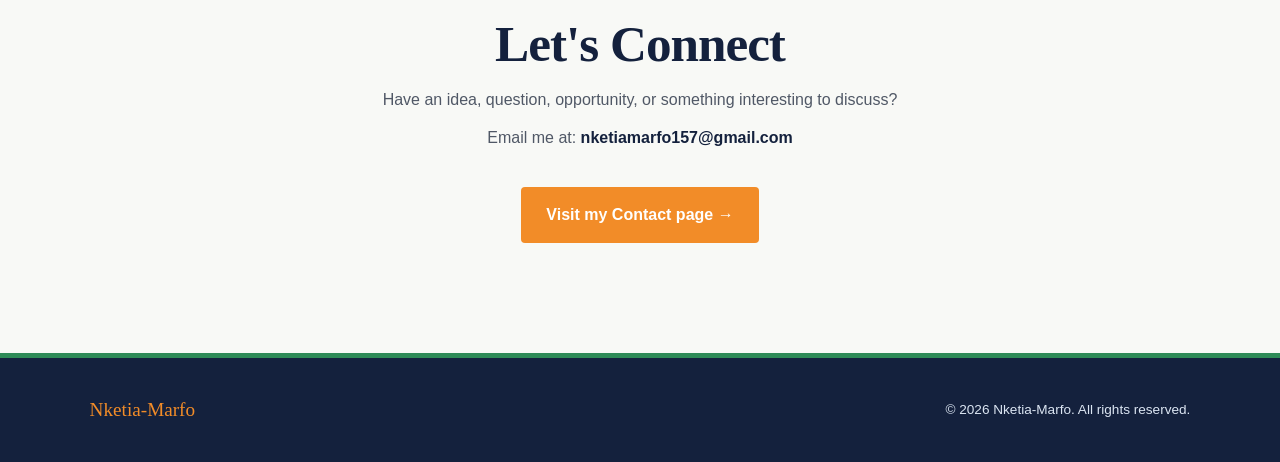
==== commit 72081dff: "Create change Remove students voice section from the Code" ====
--- a/about.html
+++ b/about.html
@@ -741,22 +741,14 @@
 
 
         /* =========================================================
-           STORY PHOTOS — LARGE SQUARE STYLE
-           
-           190 x 190 desktop
-           150 x 150 mobile
-           
-           No border
-           No outline
-           No shadow
-           No circle
+           STORY PHOTOS — MODERATE LARGE SQUARE
         ========================================================= */
 
         .story-photo {
 
-            width: 190px;
-
-            height: 190px;
+            width: 175px;
+
+            height: 175px;
 
             object-fit: cover;
 
@@ -1622,14 +1614,14 @@
 
 
             /* =====================================================
-               LARGE SQUARE STORY PHOTOS ON MOBILE
+               MODERATE SQUARE STORY PHOTOS ON MOBILE
             ===================================================== */
 
             .story-photo {
 
-                width: 150px;
-
-                height: 150px;
+                width: 135px;
+
+                height: 135px;
 
                 margin-top: 20px;
 
@@ -1789,10 +1781,6 @@
 
             <a href="blog.html">
                 Blog
-            </a>
-
-            <a href="student-voices.html">
-                Student Voices
             </a>
 
             <a href="contact.html">
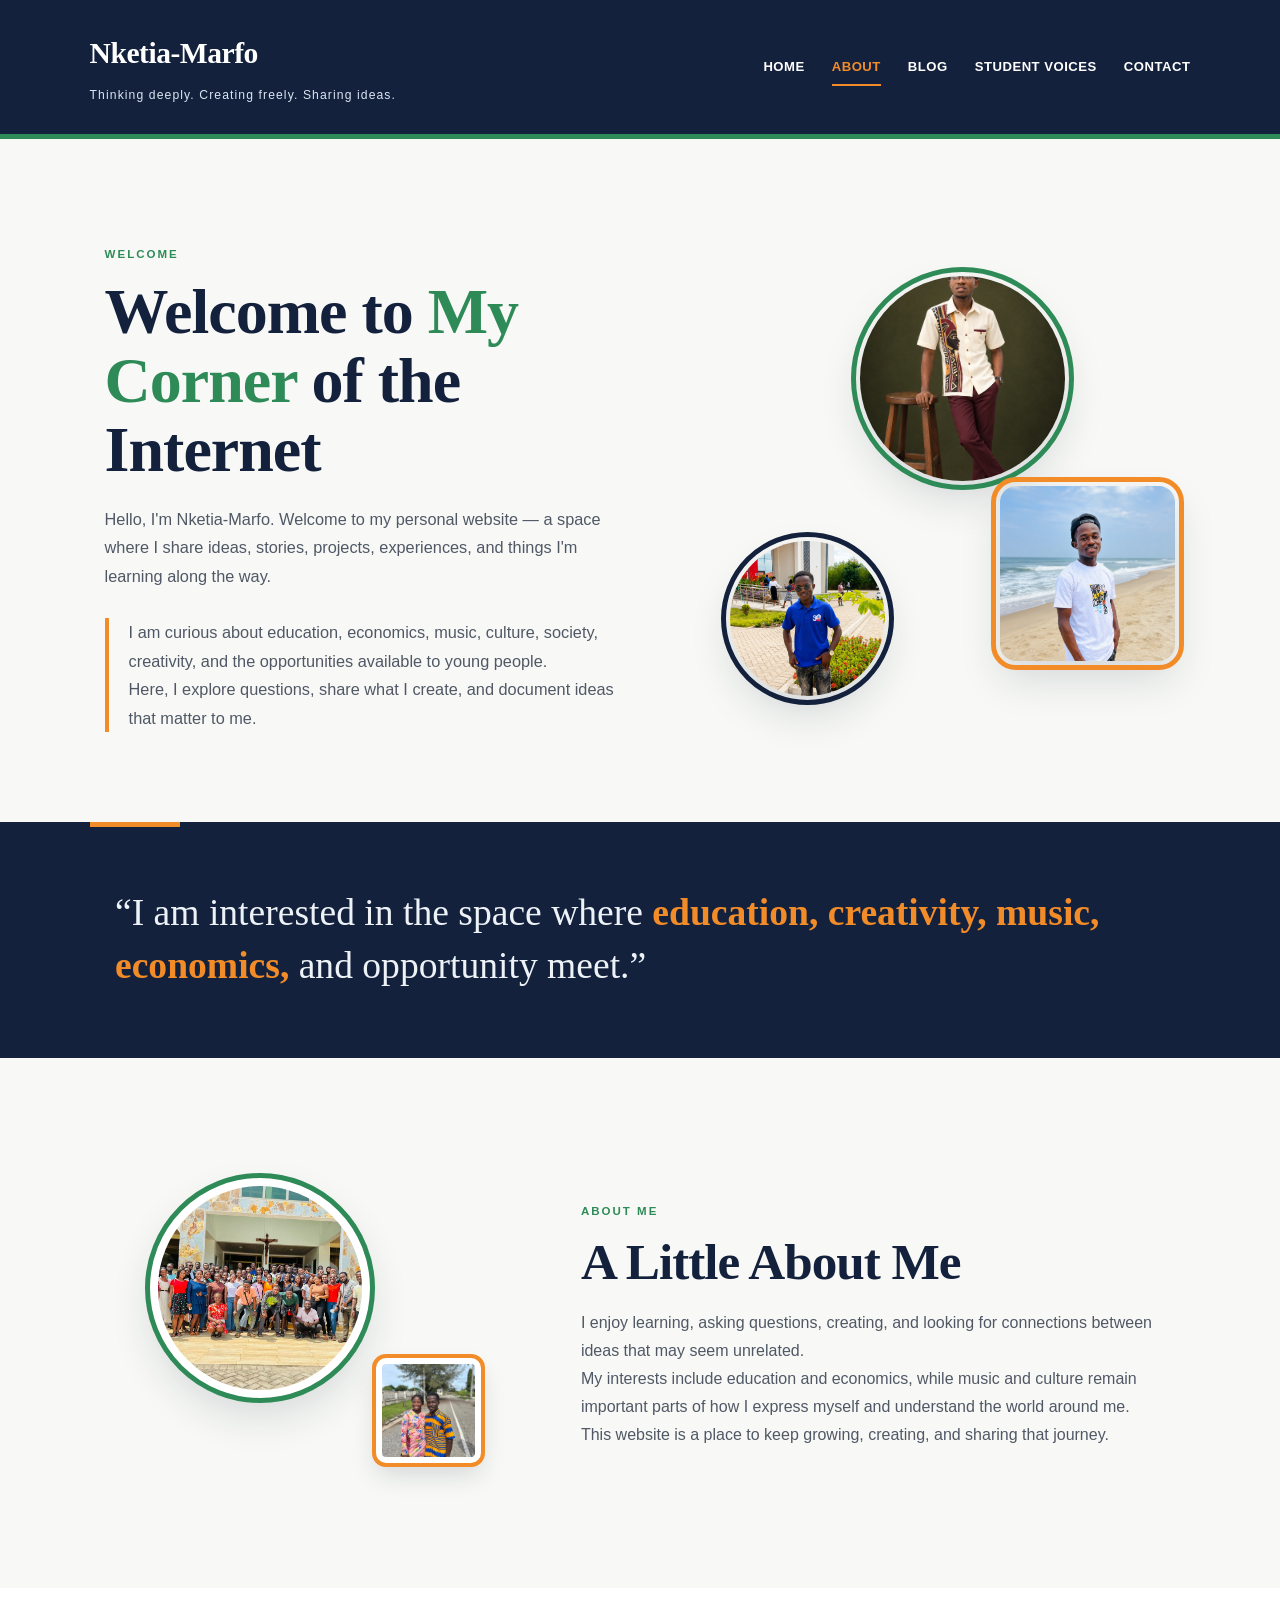
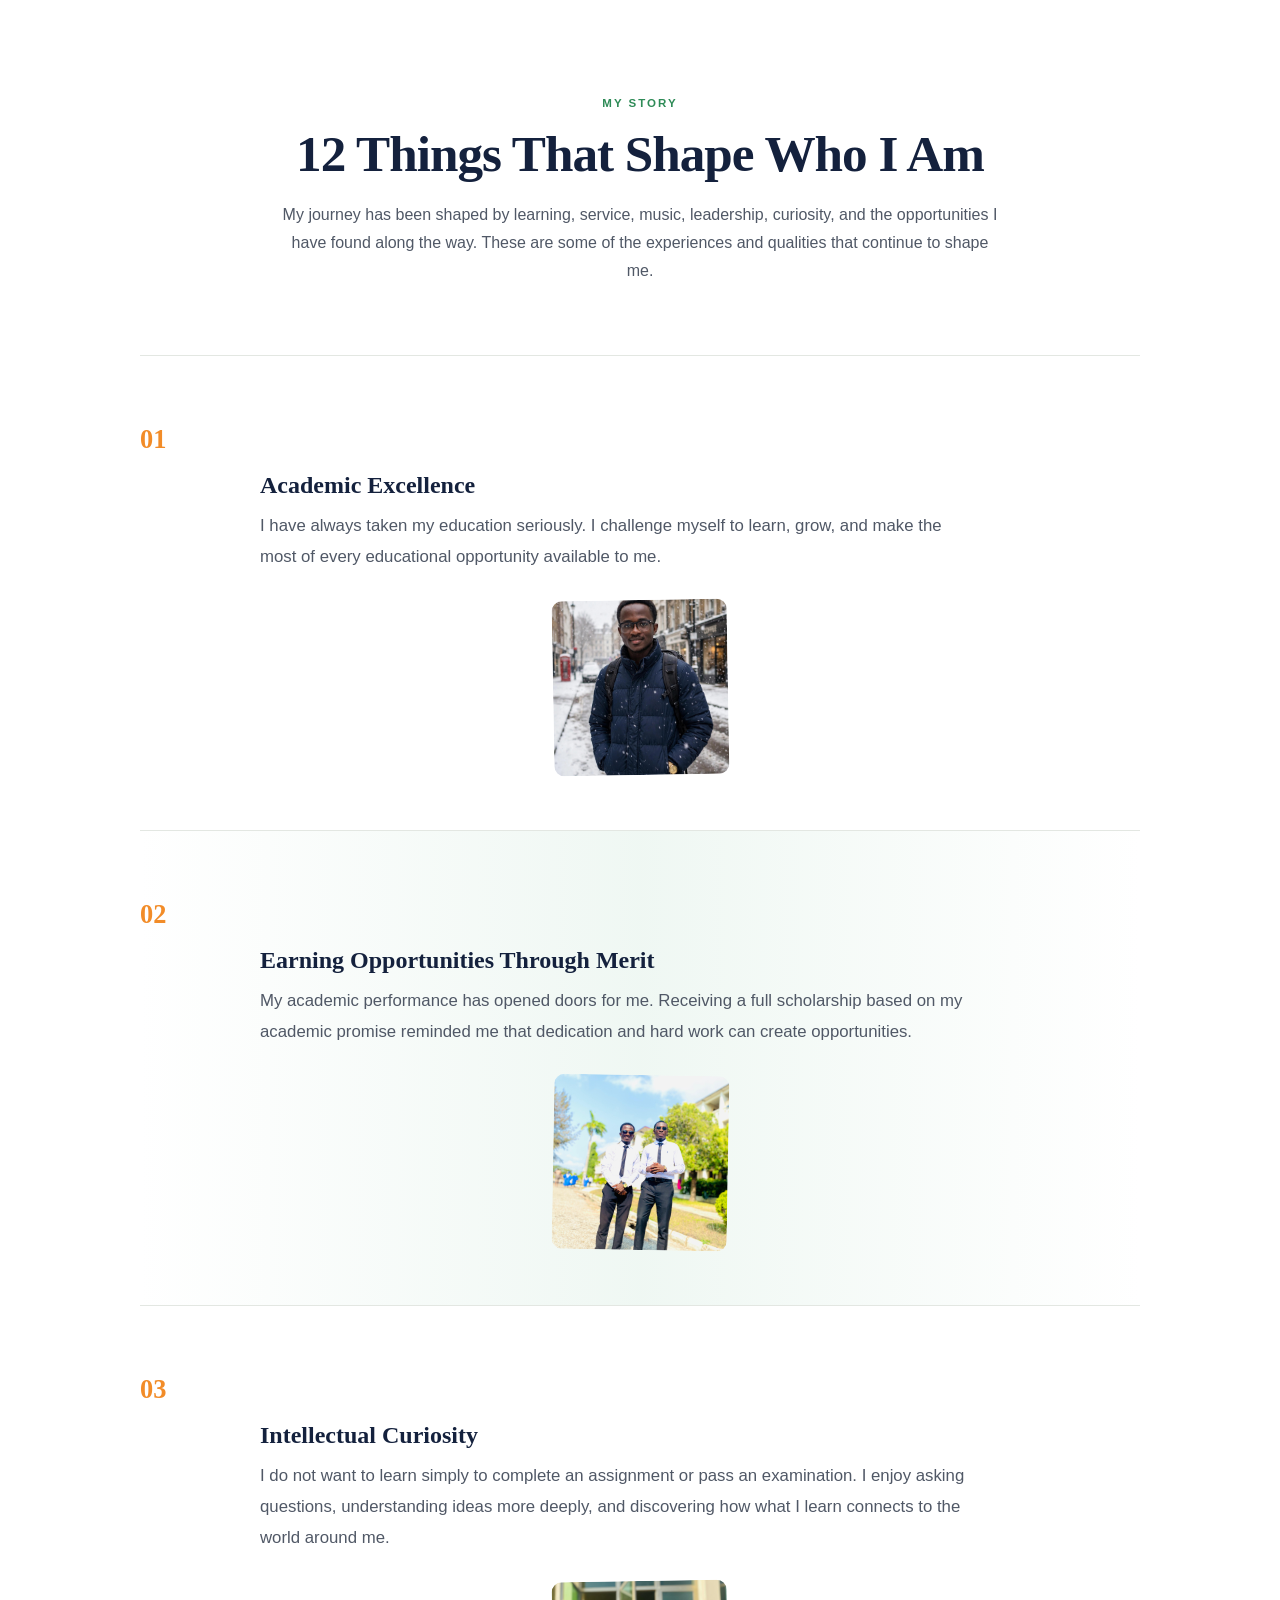
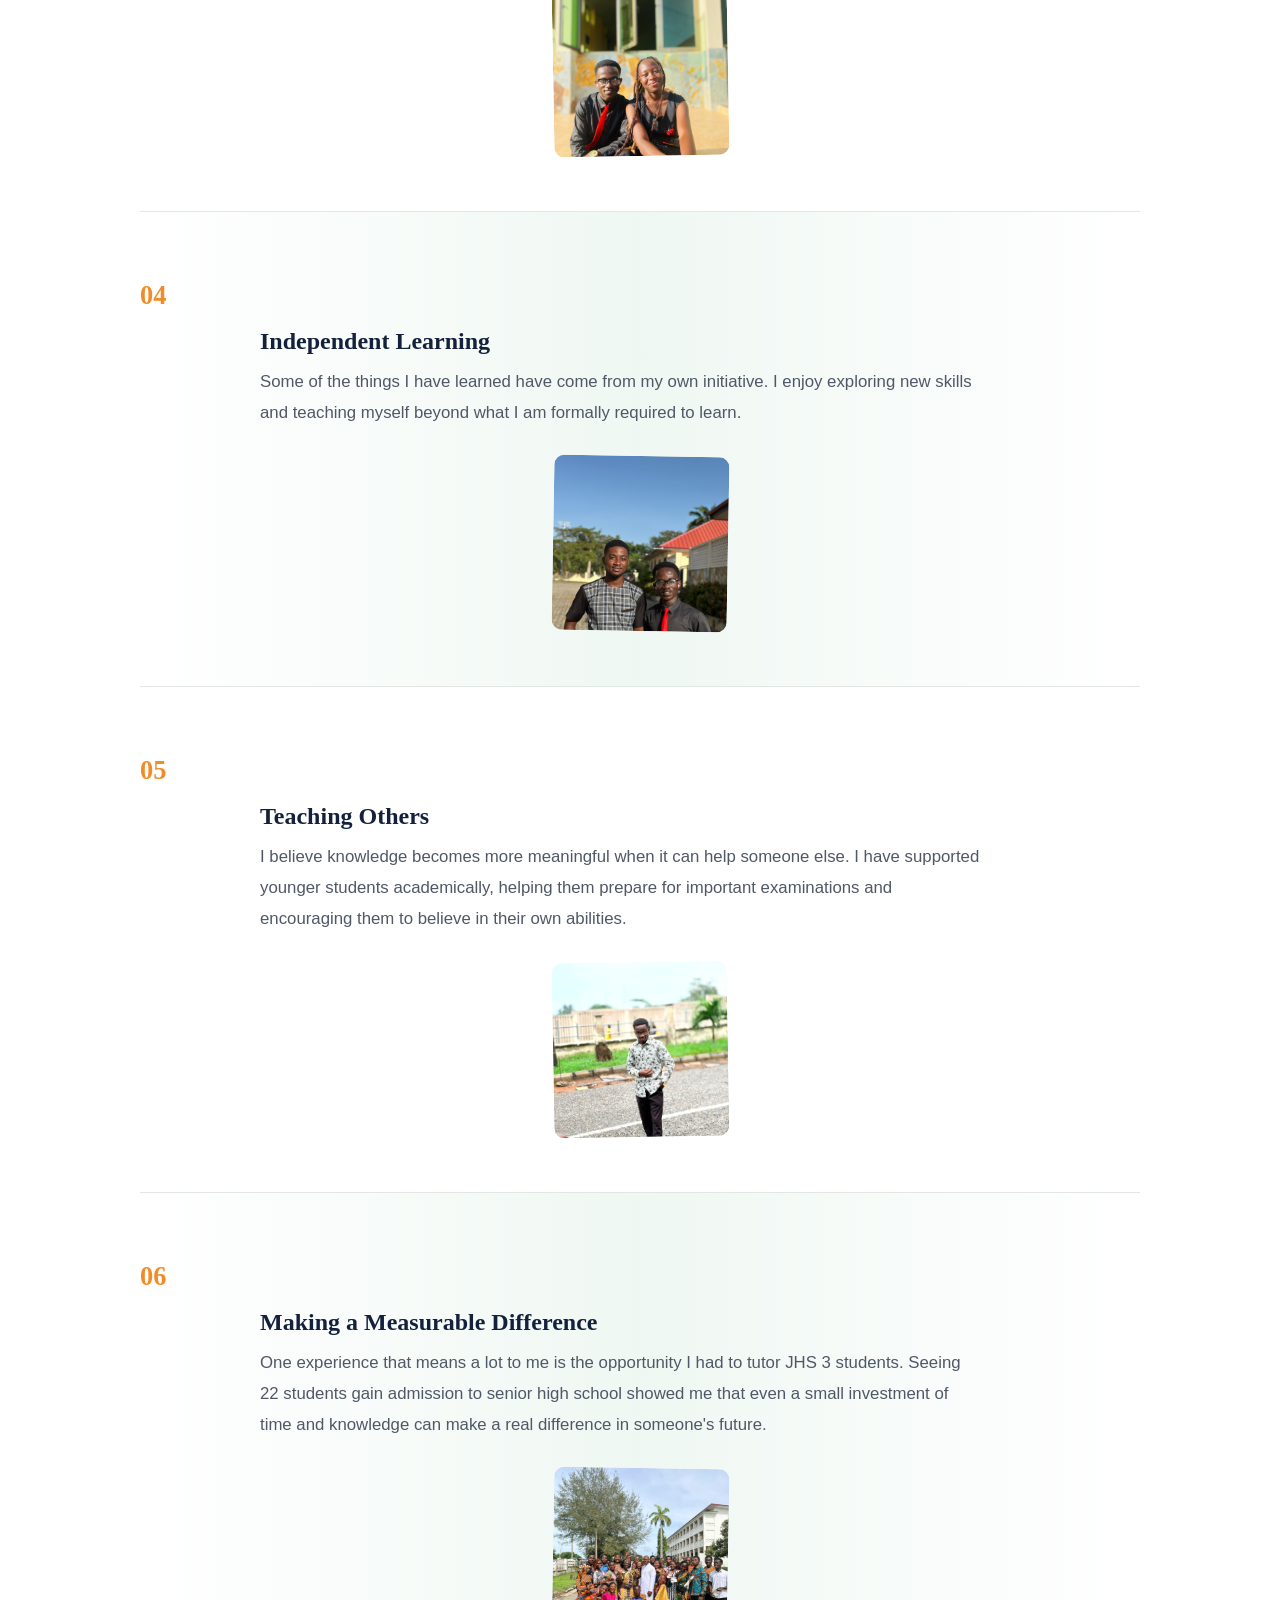
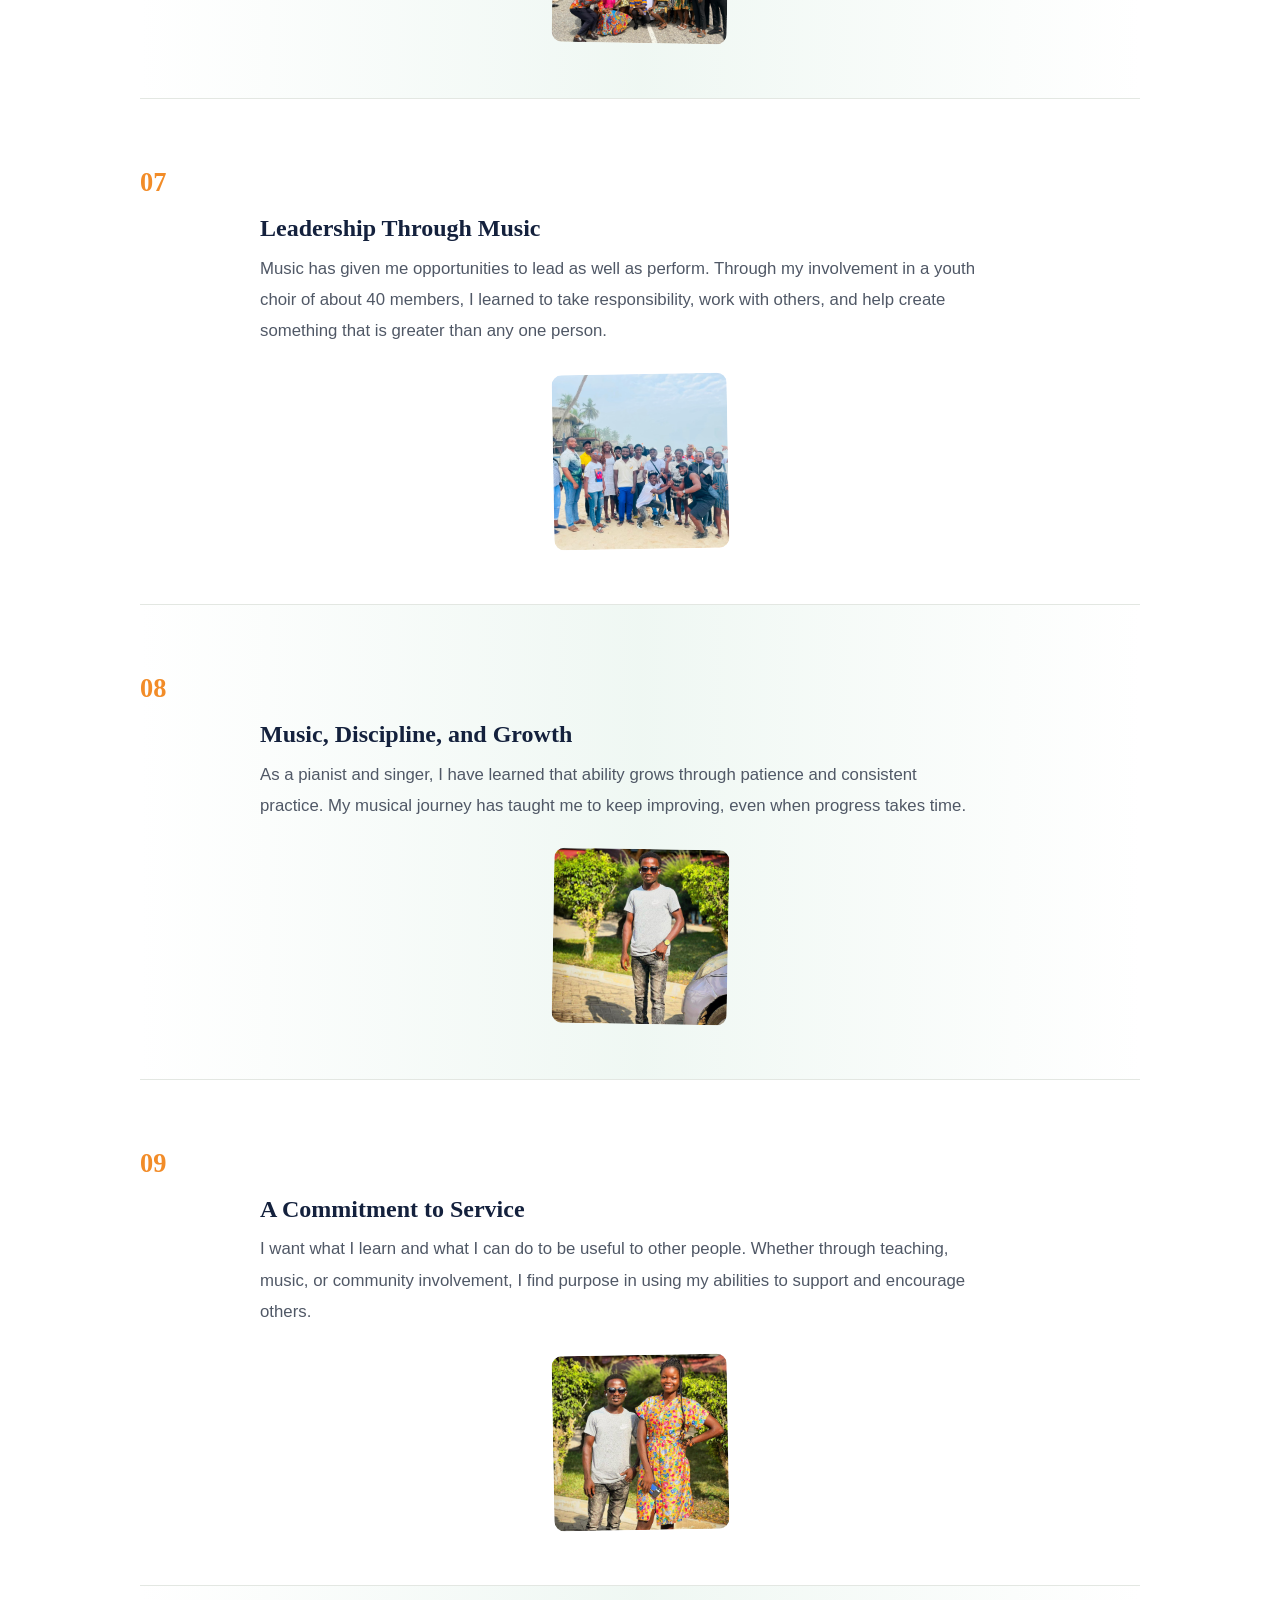
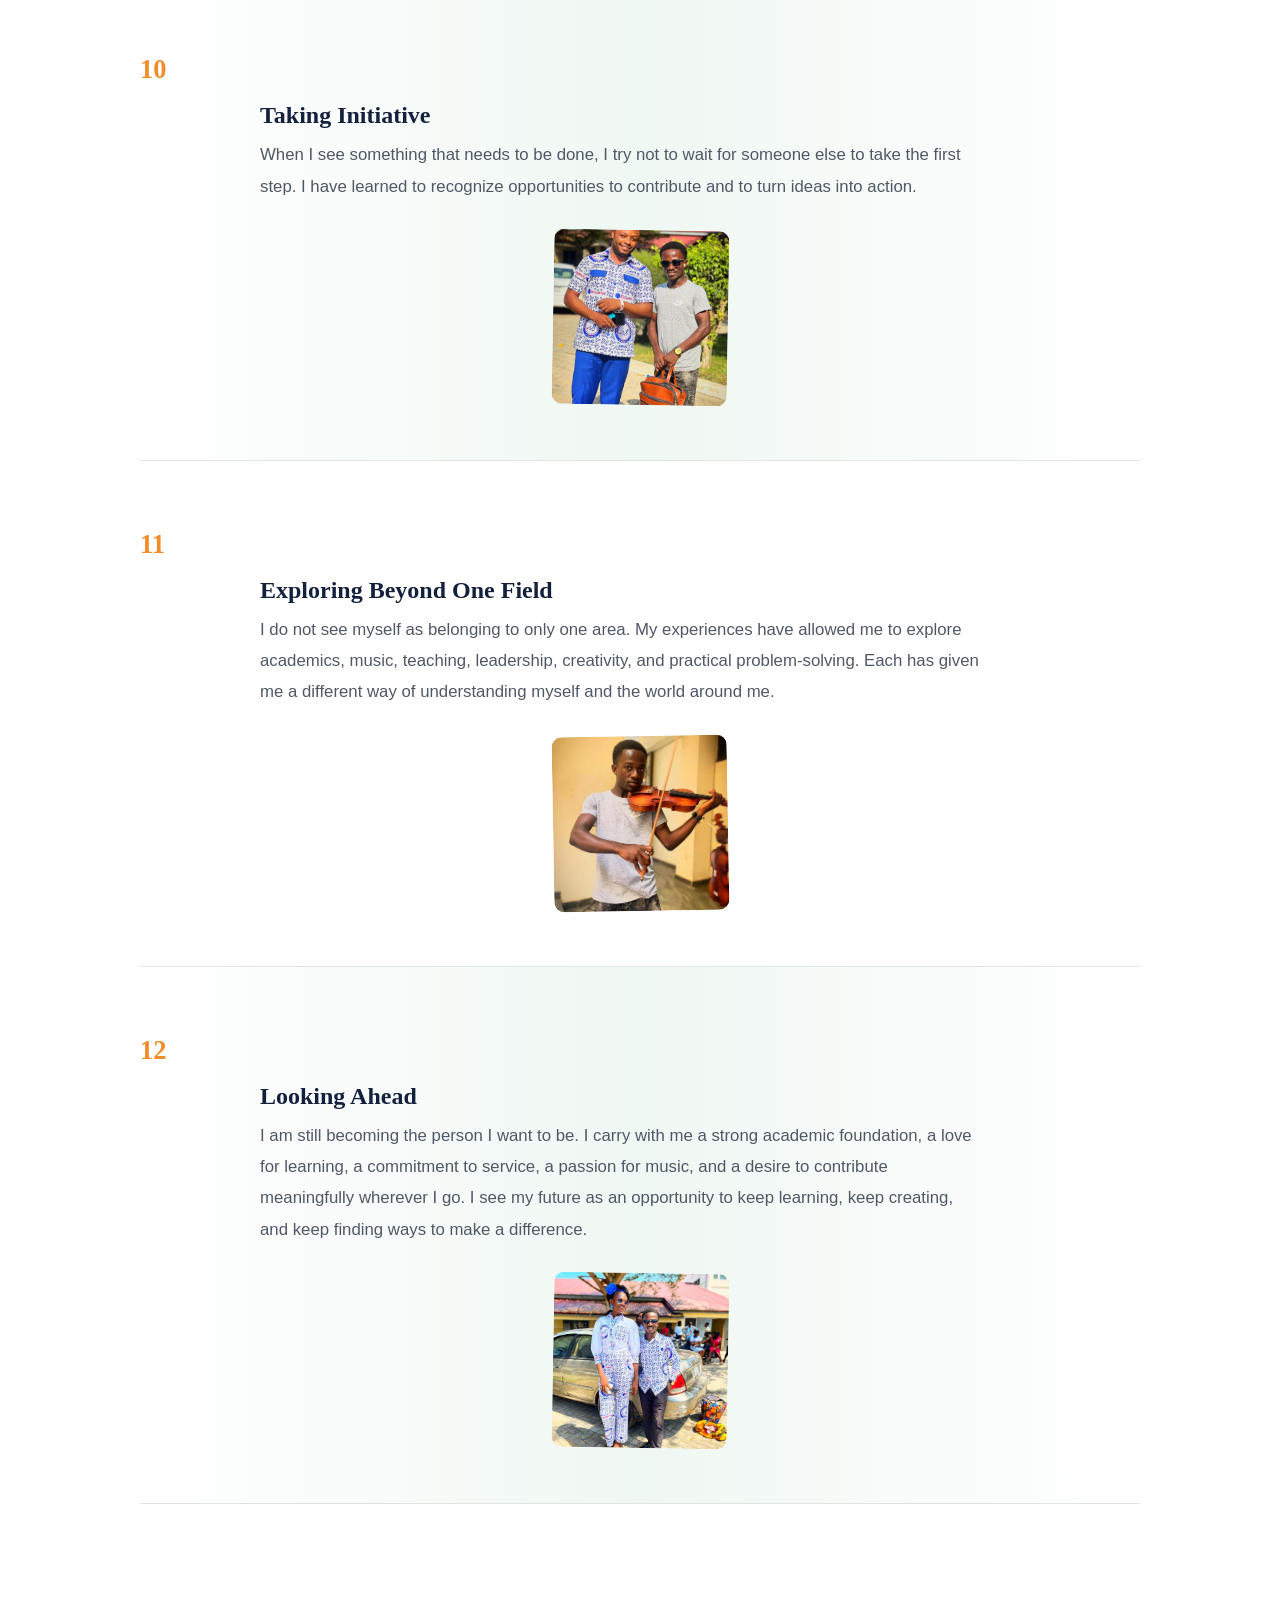
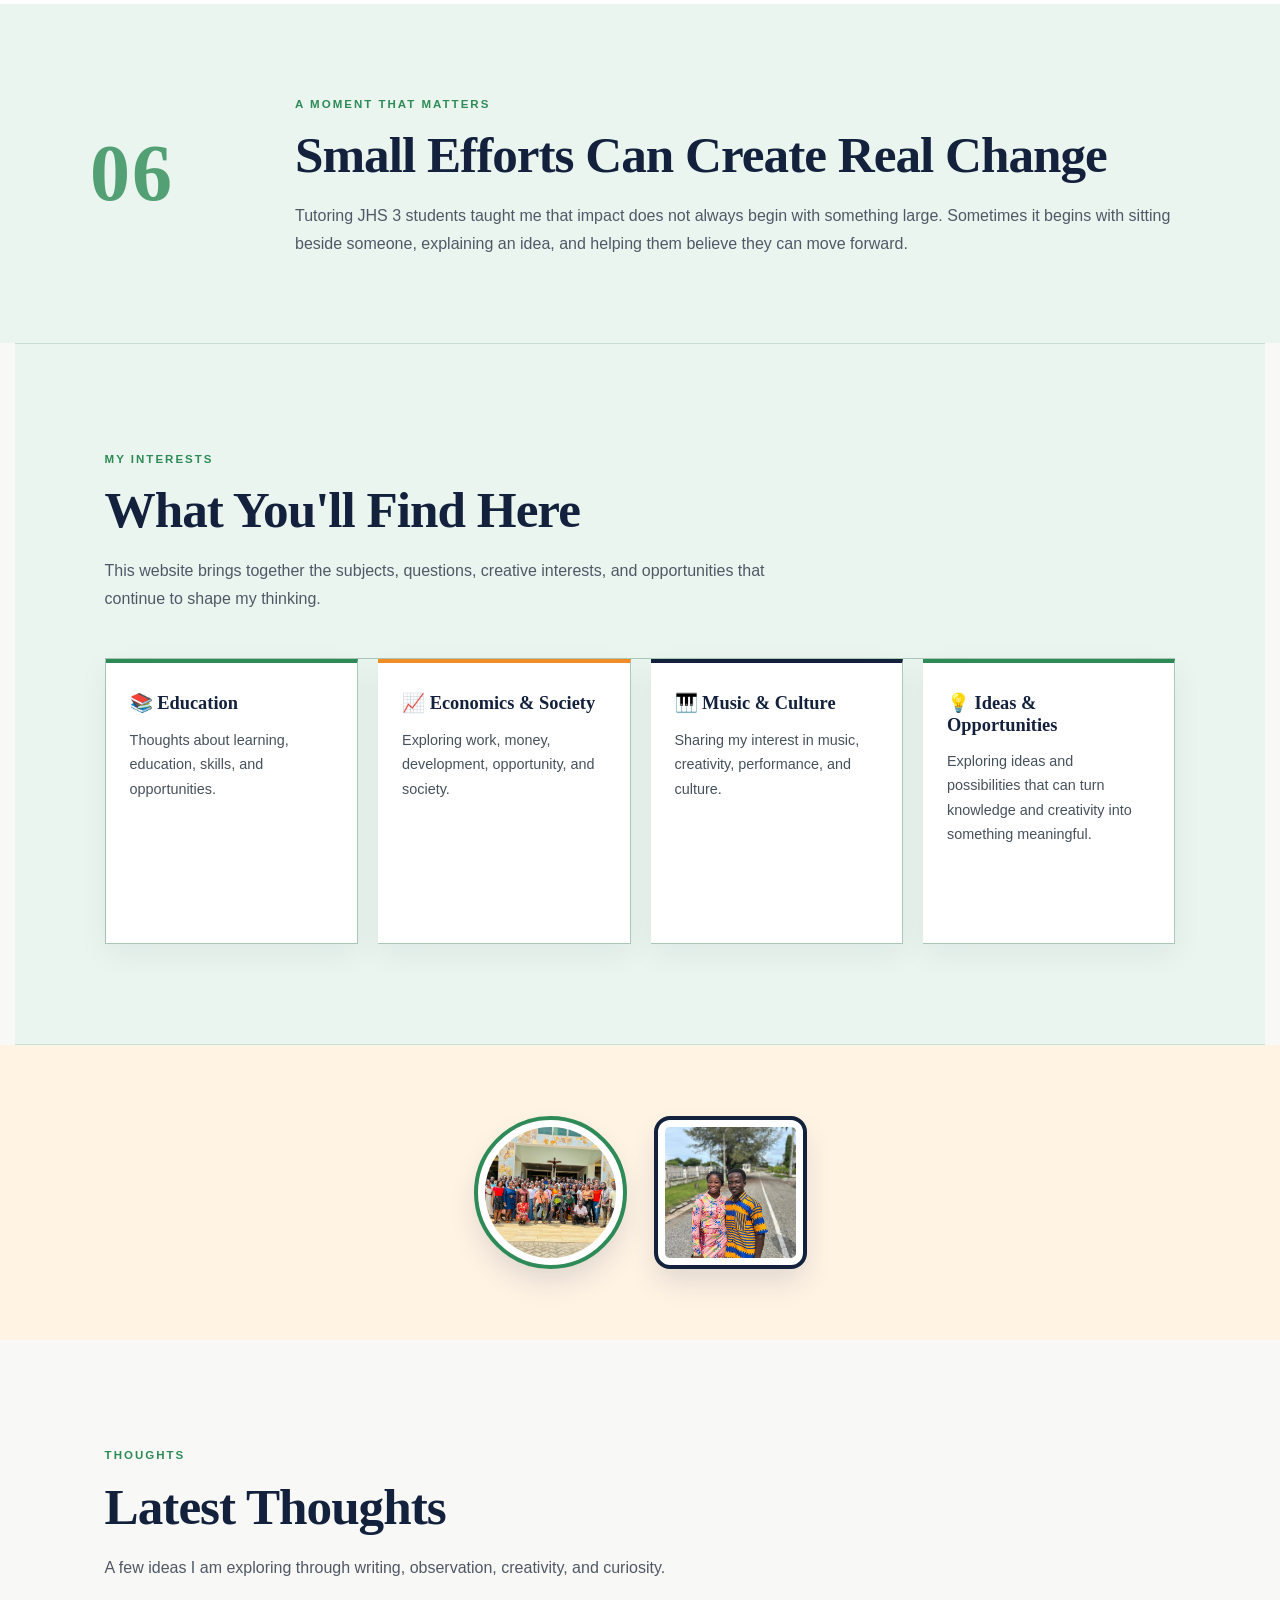
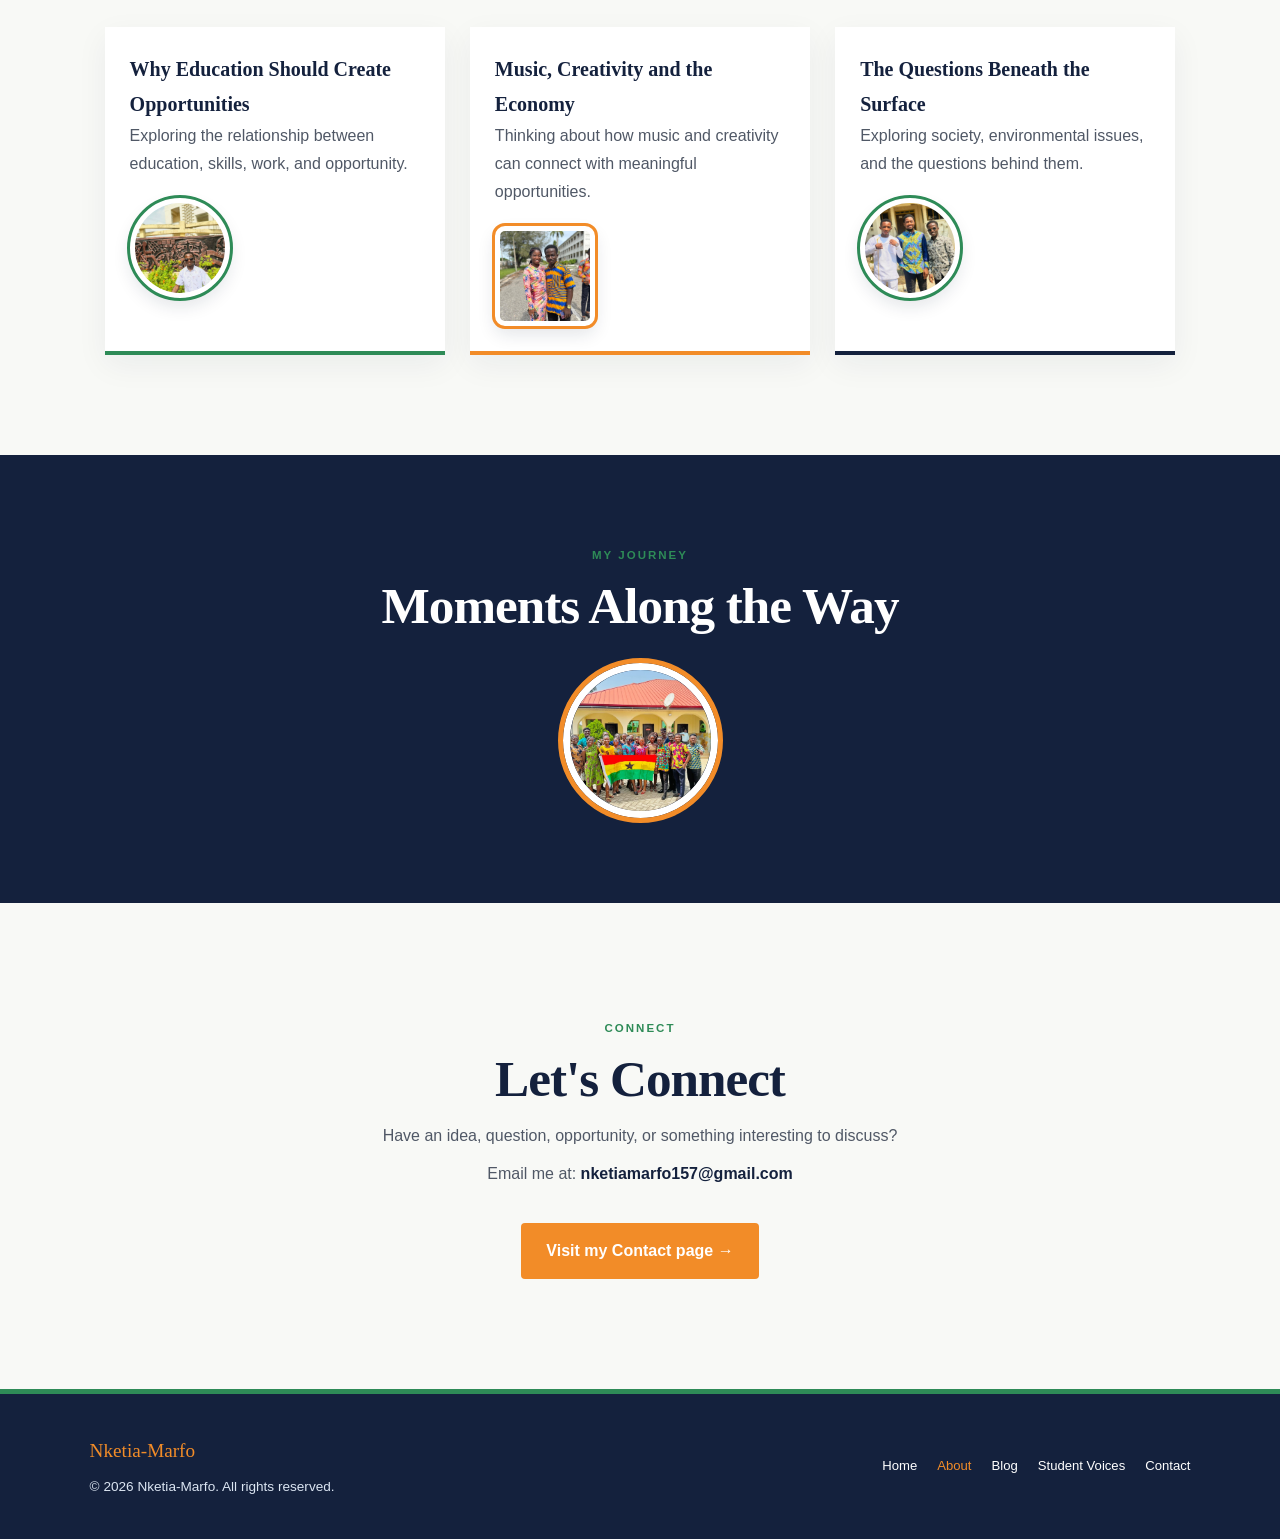
==== commit 2c1eaf15: "Create change" ====
--- a/about.html
+++ b/about.html
@@ -663,27 +663,22 @@
 
         .story-list {
 
-            max-width: 1150px;
+            max-width: 1000px;
 
             margin: auto;
 
         }
 
 
+        /* =========================================================
+           STORY WRITING + PICTURE
+        ========================================================= */
+
         .story-point {
 
-            display: grid;
-
-            grid-template-columns:
-                75px
-                1fr
-                190px;
-
-            align-items: center;
-
-            gap: 40px;
-
-            padding: 50px 0;
+            display: block;
+
+            padding: 55px 0;
 
             border-top:
                 1px solid
@@ -718,6 +713,17 @@
 
             color: var(--orange);
 
+            margin-bottom: 10px;
+
+        }
+
+
+        .story-content {
+
+            max-width: 760px;
+
+            margin: 0 auto;
+
         }
 
 
@@ -734,14 +740,14 @@
 
             margin: 0;
 
-            max-width: 680px;
+            max-width: 720px;
 
         }
 
 
 
         /* =========================================================
-           STORY PHOTOS — MODERATE LARGE SQUARE
+           STORY PHOTOS — SQUARE UNDER EACH WRITING
         ========================================================= */
 
         .story-photo {
@@ -752,7 +758,7 @@
 
             object-fit: cover;
 
-            justify-self: center;
+            margin: 28px auto 0;
 
             border: none;
 
@@ -763,7 +769,8 @@
             border-radius: 10px;
 
             transition:
-                transform 0.3s ease;
+                transform 0.3s ease,
+                box-shadow 0.3s ease;
 
         }
 
@@ -772,6 +779,10 @@
 
             transform:
                 scale(1.04);
+
+            box-shadow:
+                0 12px 30px
+                rgba(20, 33, 61, 0.14);
 
         }
 
@@ -1265,7 +1276,7 @@
 
             color: white;
 
-            padding: 35px 7%;
+            padding: 40px 7%;
 
             border-top:
                 5px solid
@@ -1286,7 +1297,20 @@
 
             align-items: center;
 
-            gap: 20px;
+            gap: 30px;
+
+            flex-wrap: wrap;
+
+        }
+
+
+        .footer-left {
+
+            display: flex;
+
+            flex-direction: column;
+
+            gap: 8px;
 
         }
 
@@ -1316,6 +1340,47 @@
         }
 
 
+        .footer-nav {
+
+            display: flex;
+
+            align-items: center;
+
+            gap: 20px;
+
+            flex-wrap: wrap;
+
+        }
+
+
+        .footer-nav a {
+
+            color: white;
+
+            text-decoration: none;
+
+            font-size: 0.82rem;
+
+            transition:
+                color 0.3s ease;
+
+        }
+
+
+        .footer-nav a:hover {
+
+            color: var(--orange);
+
+        }
+
+
+        .footer-nav a.active {
+
+            color: var(--orange);
+
+        }
+
+
 
         /* =========================================================
            TABLET
@@ -1398,16 +1463,16 @@
             }
 
 
-            /* Slightly smaller story photos for tablets */
-
-            .story-point {
-
-                grid-template-columns:
-                    65px
-                    1fr
-                    165px;
-
-                gap: 28px;
+            .story-list {
+
+                max-width: 850px;
+
+            }
+
+
+            .story-content {
+
+                max-width: 700px;
 
             }
 
@@ -1587,14 +1652,8 @@
 
             .story-point {
 
-                grid-template-columns:
-                    45px
-                    1fr;
-
-                gap: 18px;
-
                 padding:
-                    32px 0;
+                    35px 0;
 
             }
 
@@ -1614,7 +1673,7 @@
 
 
             /* =====================================================
-               MODERATE SQUARE STORY PHOTOS ON MOBILE
+               SQUARE STORY PHOTOS UNDER WRITINGS ON MOBILE
             ===================================================== */
 
             .story-photo {
@@ -1623,9 +1682,8 @@
 
                 height: 135px;
 
-                margin-top: 20px;
-
-                justify-self: start;
+                margin:
+                    22px auto 0;
 
                 border-radius: 10px;
 
@@ -1733,6 +1791,14 @@
                 flex-direction: column;
 
                 align-items: flex-start;
+
+            }
+
+
+            .footer-nav {
+
+                gap:
+                    13px 18px;
 
             }
 
@@ -1781,6 +1847,12 @@
 
             <a href="blog.html">
                 Blog
+            </a>
+
+            <!-- STUDENT VOICES ADDED TO NAVIGATION -->
+
+            <a href="Students-Voice">
+                Student Voices
             </a>
 
             <a href="contact.html">
@@ -1967,7 +2039,9 @@
     <div class="story-list">
 
 
-        <!-- 01 -->
+        <!-- =====================================================
+             01
+        ===================================================== -->
 
         <article class="story-point">
 
@@ -1987,18 +2061,20 @@
                     educational opportunity available to me.
                 </p>
 
+                <img
+                    class="story-photo"
+                    src="1784768722971.jpg"
+                    alt="Nketia-Marfo academic journey">
+
             </div>
 
-            <img
-                class="story-photo"
-                src="1784768722971.jpg"
-                alt="Nketia-Marfo">
-
         </article>
 
 
 
-        <!-- 02 -->
+        <!-- =====================================================
+             02
+        ===================================================== -->
 
         <article class="story-point">
 
@@ -2019,18 +2095,20 @@
                     can create opportunities.
                 </p>
 
+                <img
+                    class="story-photo"
+                    src="IMG-20260308-WA0121.jpg"
+                    alt="Nketia-Marfo academic achievement">
+
             </div>
 
-            <img
-                class="story-photo"
-                src="IMG-20260308-WA0121.jpg"
-                alt="Nketia-Marfo">
-
         </article>
 
 
 
-        <!-- 03 -->
+        <!-- =====================================================
+             03
+        ===================================================== -->
 
         <article class="story-point">
 
@@ -2051,18 +2129,20 @@
                     what I learn connects to the world around me.
                 </p>
 
+                <img
+                    class="story-photo"
+                    src="IMG-20260327-WA0071.jpg"
+                    alt="Nketia-Marfo learning and curiosity">
+
             </div>
 
-            <img
-                class="story-photo"
-                src="IMG-20260327-WA0071.jpg"
-                alt="Nketia-Marfo">
-
         </article>
 
 
 
-        <!-- 04 -->
+        <!-- =====================================================
+             04
+        ===================================================== -->
 
         <article class="story-point">
 
@@ -2082,18 +2162,20 @@
                     myself beyond what I am formally required to learn.
                 </p>
 
+                <img
+                    class="story-photo"
+                    src="IMG-20260328-WA0182.jpg"
+                    alt="Nketia-Marfo independent learning">
+
             </div>
 
-            <img
-                class="story-photo"
-                src="IMG-20260328-WA0182.jpg"
-                alt="Nketia-Marfo">
-
         </article>
 
 
 
-        <!-- 05 -->
+        <!-- =====================================================
+             05
+        ===================================================== -->
 
         <article class="story-point">
 
@@ -2115,18 +2197,20 @@
                     own abilities.
                 </p>
 
+                <img
+                    class="story-photo"
+                    src="IMG-20260607-WA0126.jpg"
+                    alt="Nketia-Marfo teaching others">
+
             </div>
 
-            <img
-                class="story-photo"
-                src="IMG-20260607-WA0126.jpg"
-                alt="Nketia-Marfo">
-
         </article>
 
 
 
-        <!-- 06 -->
+        <!-- =====================================================
+             06
+        ===================================================== -->
 
         <article class="story-point">
 
@@ -2148,18 +2232,20 @@
                     difference in someone's future.
                 </p>
 
+                <img
+                    class="story-photo"
+                    src="IMG-20260614-WA0155.jpg"
+                    alt="Nketia-Marfo supporting students">
+
             </div>
 
-            <img
-                class="story-photo"
-                src="IMG-20260614-WA0155.jpg"
-                alt="Nketia-Marfo">
-
         </article>
 
 
 
-        <!-- 07 -->
+        <!-- =====================================================
+             07
+        ===================================================== -->
 
         <article class="story-point">
 
@@ -2181,18 +2267,20 @@
                     greater than any one person.
                 </p>
 
+                <img
+                    class="story-photo"
+                    src="IMG-20260802-WA0445.jpg"
+                    alt="Nketia-Marfo leadership through music">
+
             </div>
 
-            <img
-                class="story-photo"
-                src="IMG-20260802-WA0445.jpg"
-                alt="Nketia-Marfo">
-
         </article>
 
 
 
-        <!-- 08 -->
+        <!-- =====================================================
+             08
+        ===================================================== -->
 
         <article class="story-point">
 
@@ -2213,18 +2301,20 @@
                     even when progress takes time.
                 </p>
 
+                <img
+                    class="story-photo"
+                    src="IMG_20260303_195951_662.jpg"
+                    alt="Nketia-Marfo playing music">
+
             </div>
 
-            <img
-                class="story-photo"
-                src="IMG_20260303_195951_662.jpg"
-                alt="Nketia-Marfo">
-
         </article>
 
 
 
-        <!-- 09 -->
+        <!-- =====================================================
+             09
+        ===================================================== -->
 
         <article class="story-point">
 
@@ -2245,18 +2335,20 @@
                     abilities to support and encourage others.
                 </p>
 
+                <img
+                    class="story-photo"
+                    src="IMG_20260303_195951_718.jpg"
+                    alt="Nketia-Marfo serving the community">
+
             </div>
 
-            <img
-                class="story-photo"
-                src="IMG_20260303_195951_718.jpg"
-                alt="Nketia-Marfo">
-
         </article>
 
 
 
-        <!-- 10 -->
+        <!-- =====================================================
+             10
+        ===================================================== -->
 
         <article class="story-point">
 
@@ -2277,18 +2369,20 @@
                     to turn ideas into action.
                 </p>
 
+                <img
+                    class="story-photo"
+                    src="IMG_20260303_195952_089.jpg"
+                    alt="Nketia-Marfo taking initiative">
+
             </div>
 
-            <img
-                class="story-photo"
-                src="IMG_20260303_195952_089.jpg"
-                alt="Nketia-Marfo">
-
         </article>
 
 
 
-        <!-- 11 -->
+        <!-- =====================================================
+             11
+        ===================================================== -->
 
         <article class="story-point">
 
@@ -2310,18 +2404,20 @@
                     understanding myself and the world around me.
                 </p>
 
+                <img
+                    class="story-photo"
+                    src="IMG_20260304_172957_144.jpg"
+                    alt="Nketia-Marfo exploring different interests">
+
             </div>
 
-            <img
-                class="story-photo"
-                src="IMG_20260304_172957_144.jpg"
-                alt="Nketia-Marfo">
-
         </article>
 
 
 
-        <!-- 12 -->
+        <!-- =====================================================
+             12
+        ===================================================== -->
 
         <article class="story-point">
 
@@ -2345,12 +2441,12 @@
                     difference.
                 </p>
 
+                <img
+                    class="story-photo"
+                    src="IMG_20260319_160228_606.jpg"
+                    alt="Nketia-Marfo looking ahead">
+
             </div>
-
-            <img
-                class="story-photo"
-                src="IMG_20260319_160228_606.jpg"
-                alt="Nketia-Marfo">
 
         </article>
 
@@ -2665,13 +2761,47 @@
 
     <div class="footer-inner">
 
-        <div class="footer-name">
-            Nketia-Marfo
+
+        <div class="footer-left">
+
+            <div class="footer-name">
+                Nketia-Marfo
+            </div>
+
+            <p>
+                © 2026 Nketia-Marfo. All rights reserved.
+            </p>
+
         </div>
 
-        <p>
-            © 2026 Nketia-Marfo. All rights reserved.
-        </p>
+
+        <!-- FOOTER NAVIGATION -->
+
+        <div class="footer-nav">
+
+            <a href="index.html">
+                Home
+            </a>
+
+            <a
+                href="about.html"
+                class="active">
+                About
+            </a>
+
+            <a href="blog.html">
+                Blog
+            </a>
+
+            <a href="Students-Voice">
+                Student Voices
+            </a>
+
+            <a href="contact.html">
+                Contact
+            </a>
+
+        </div>
 
     </div>
 
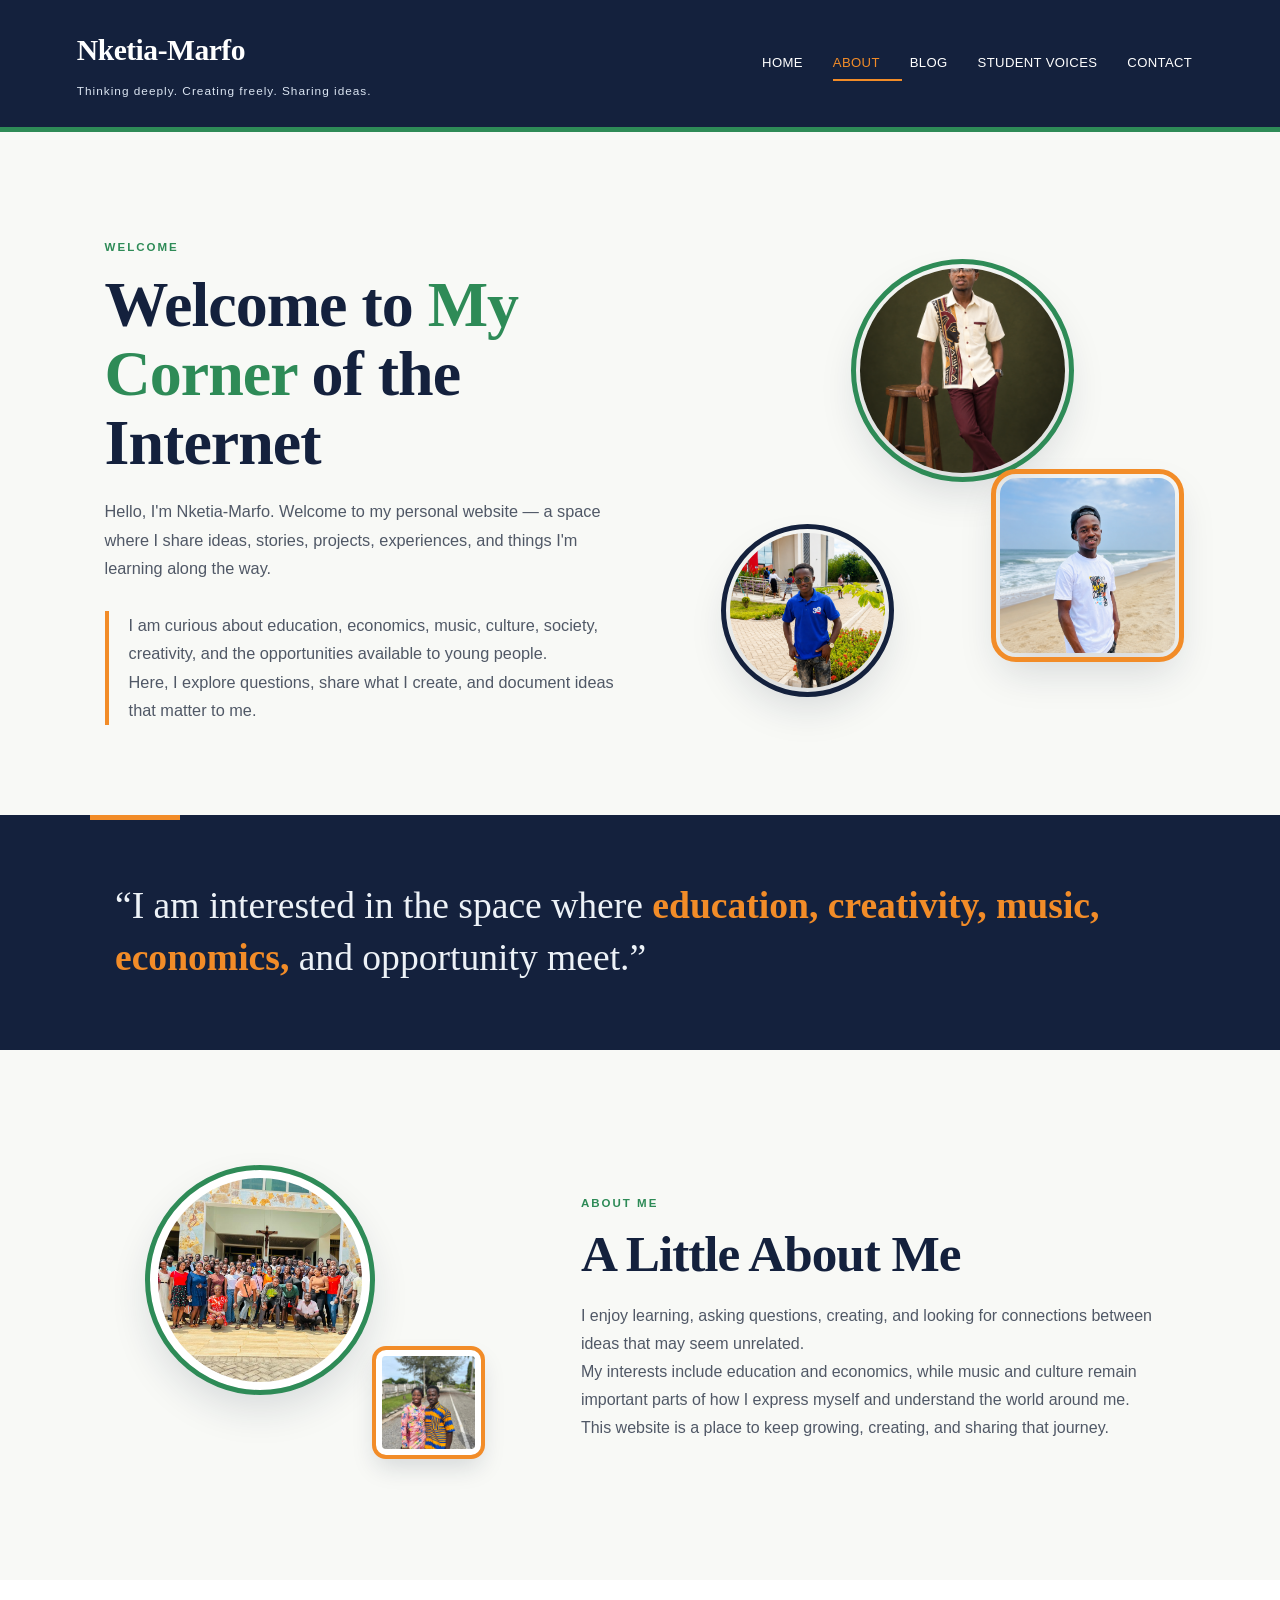
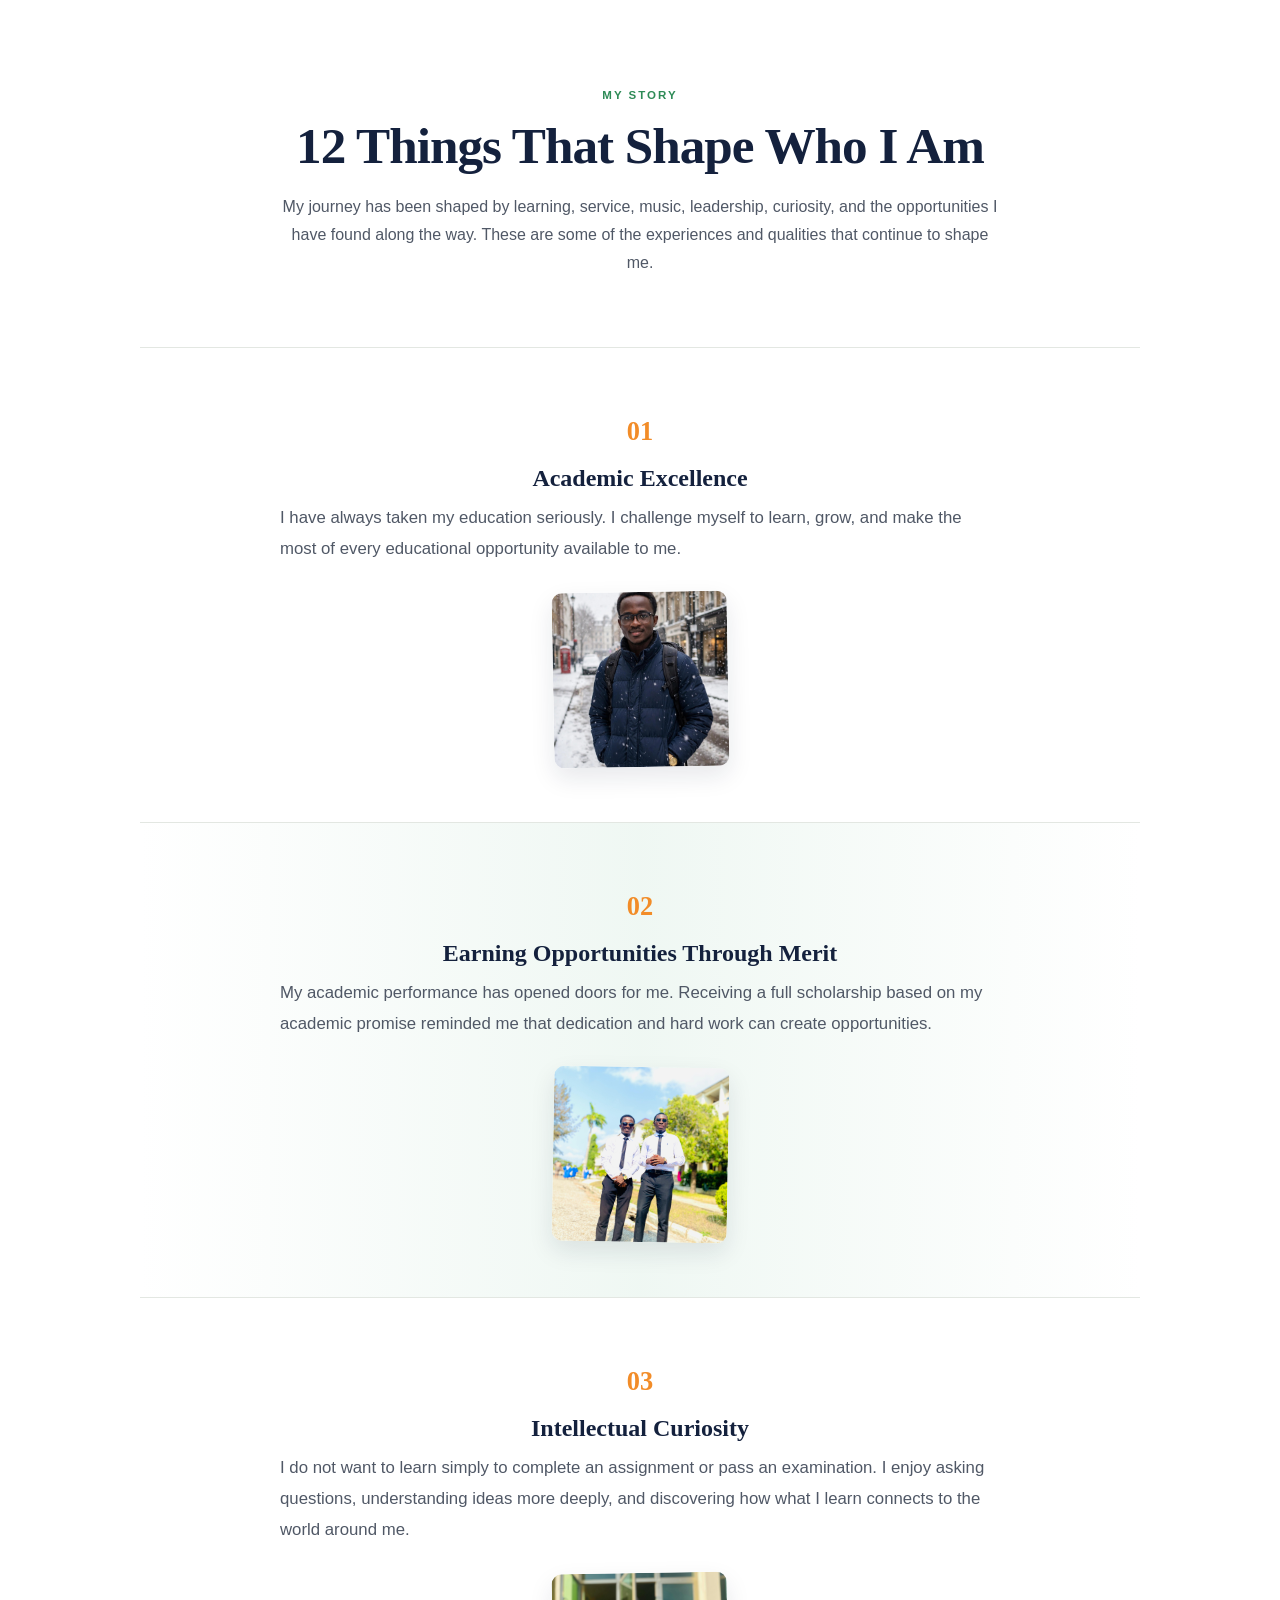
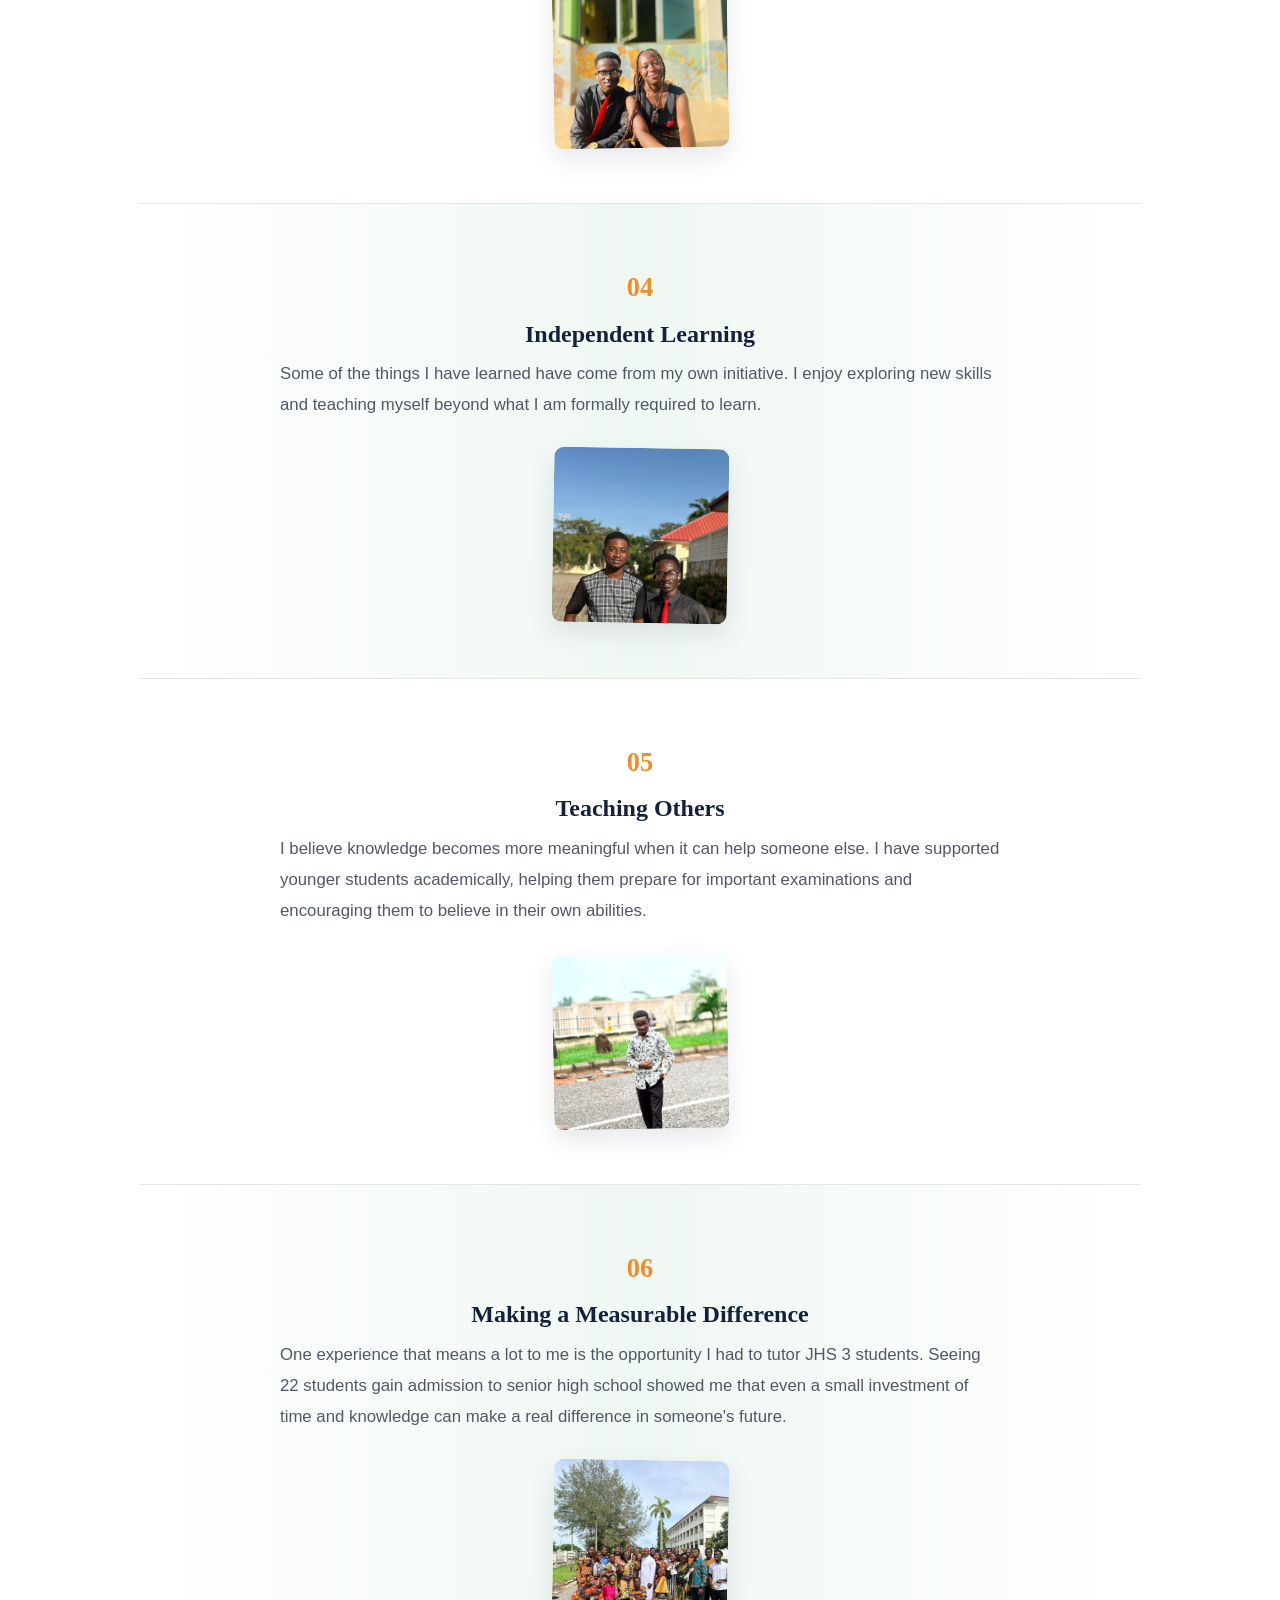
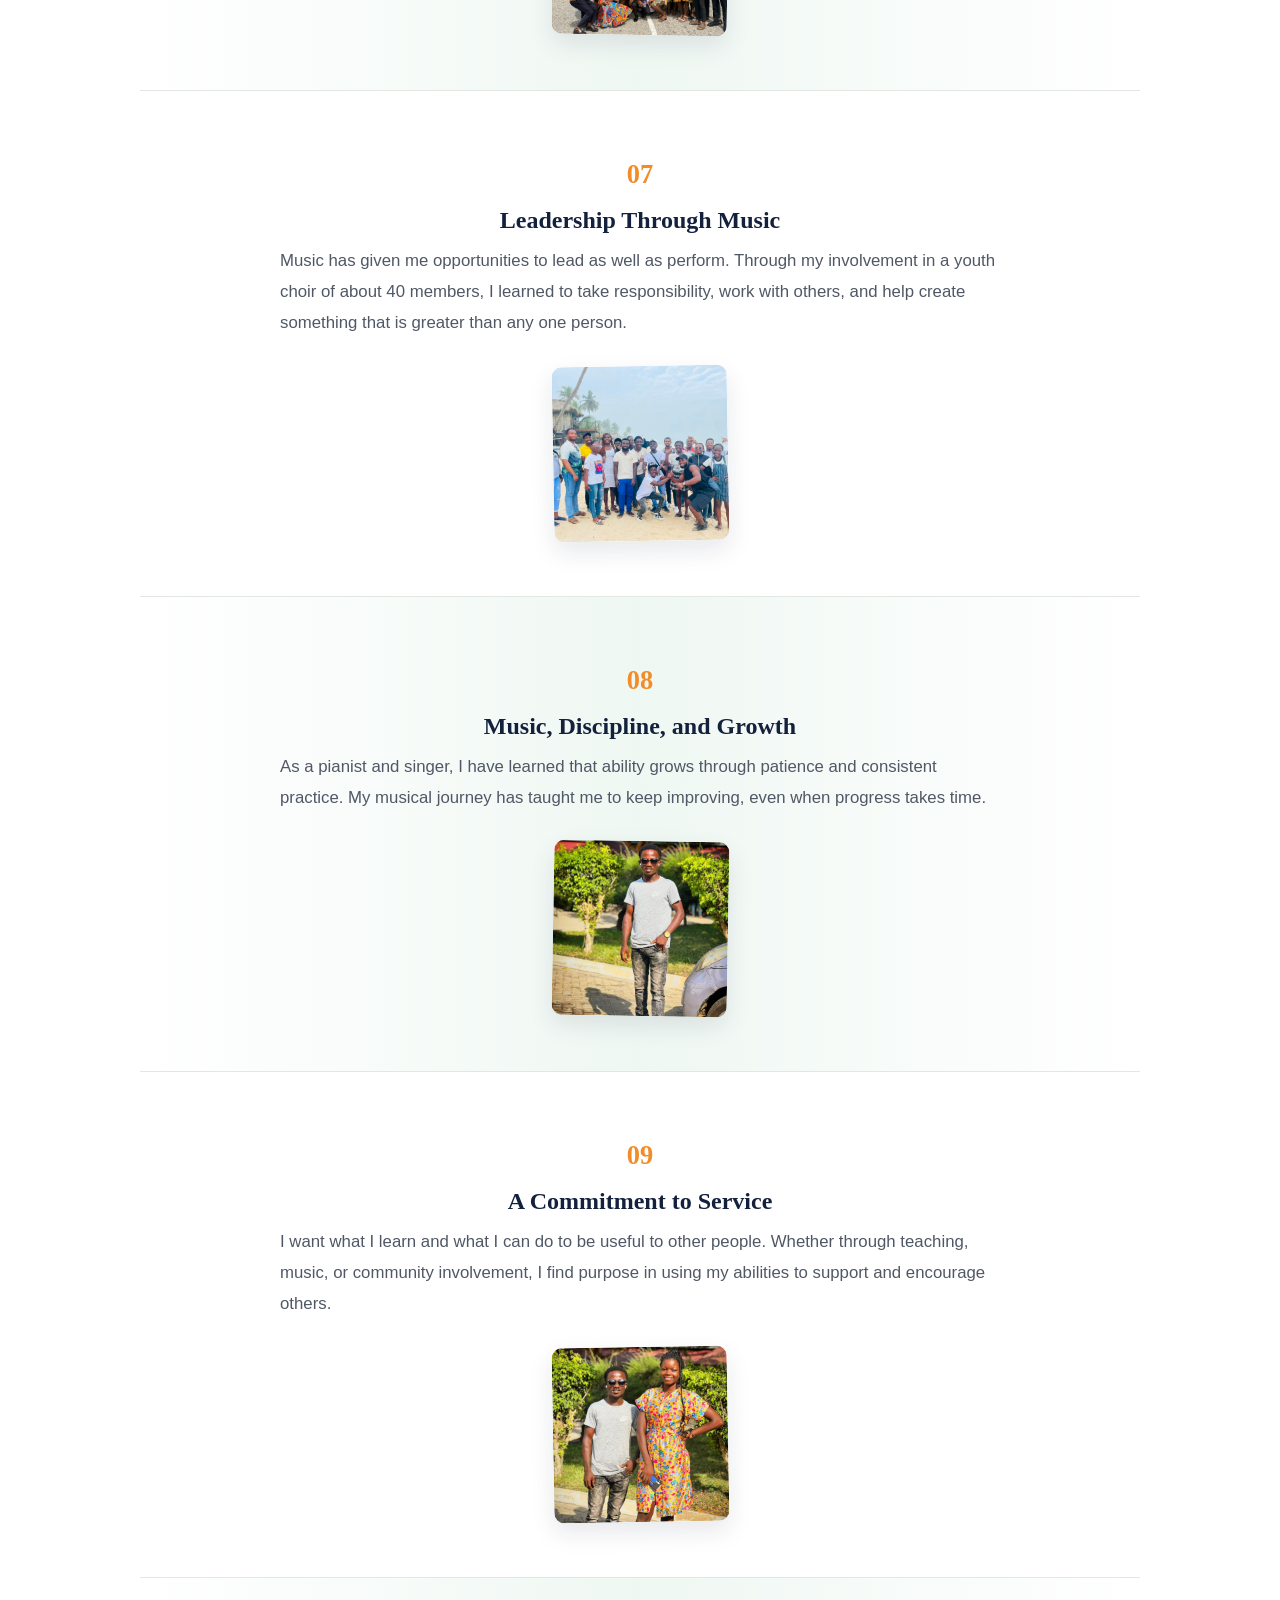
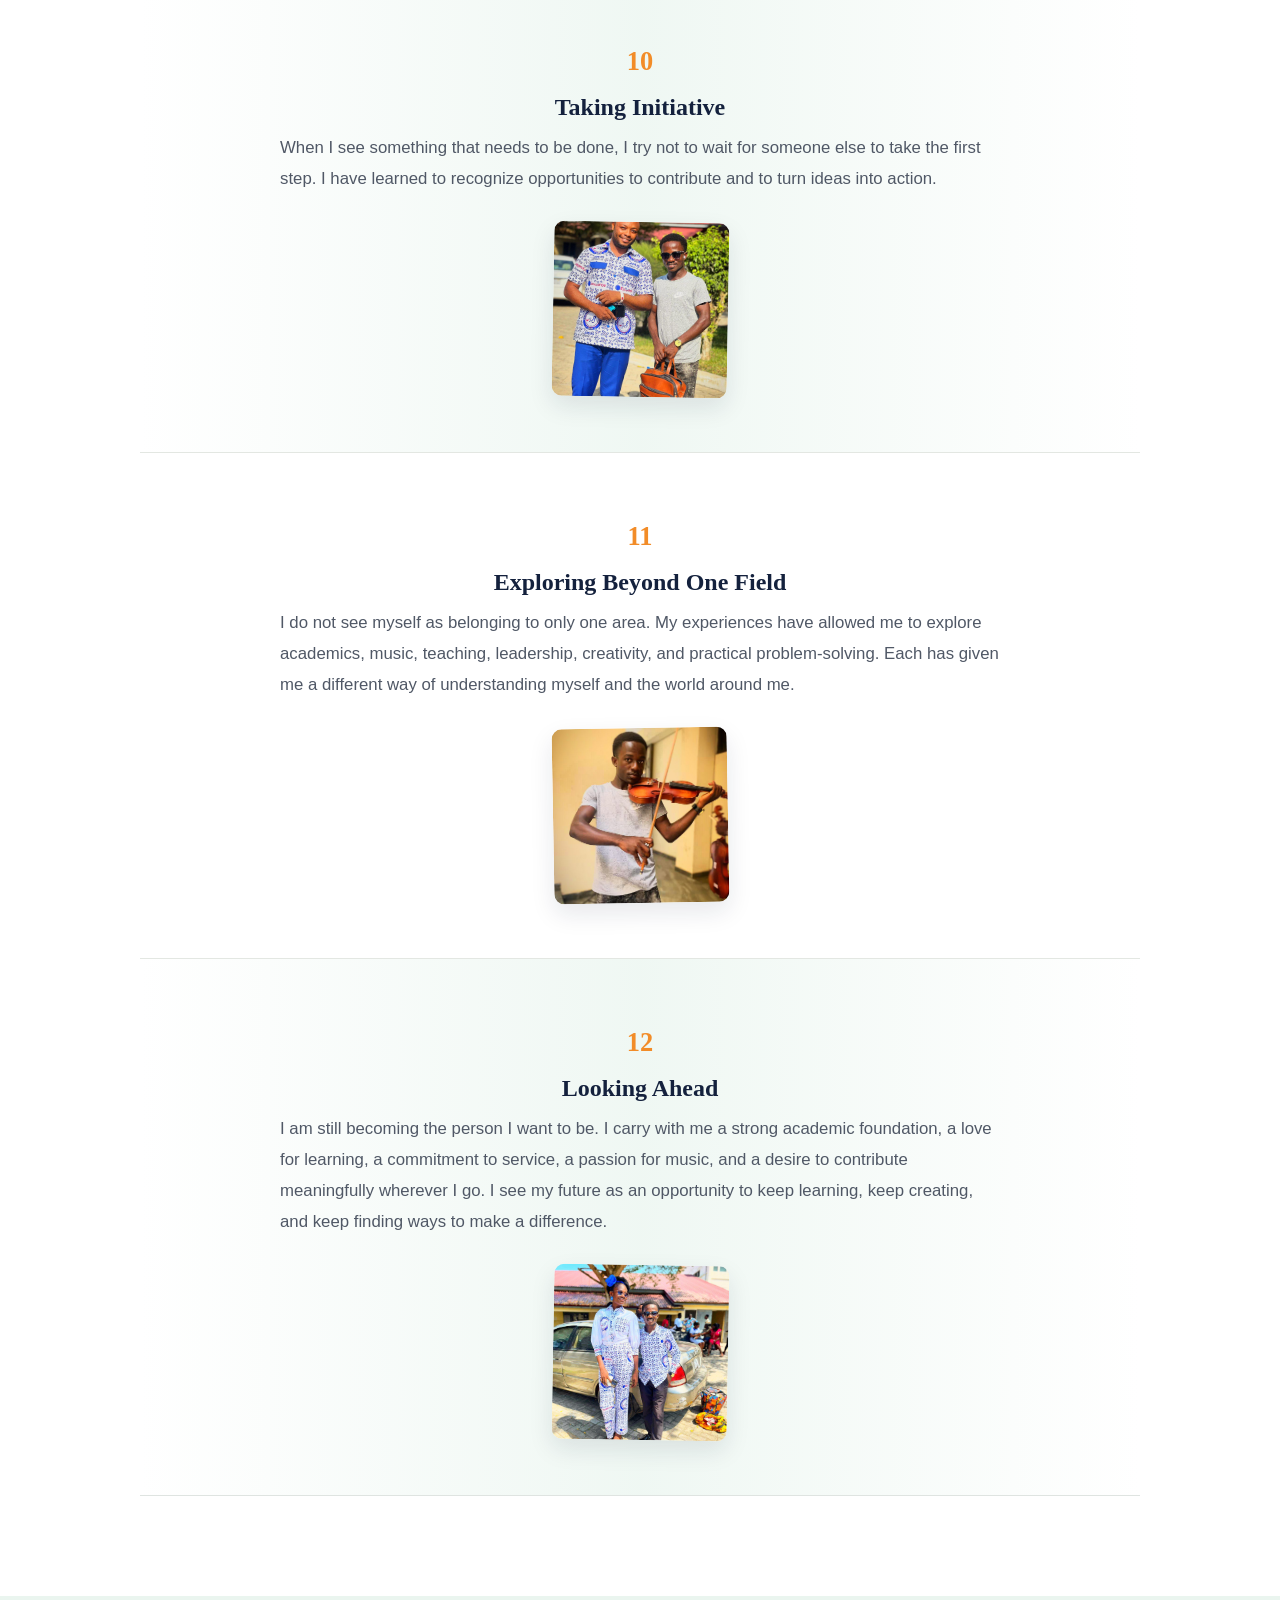
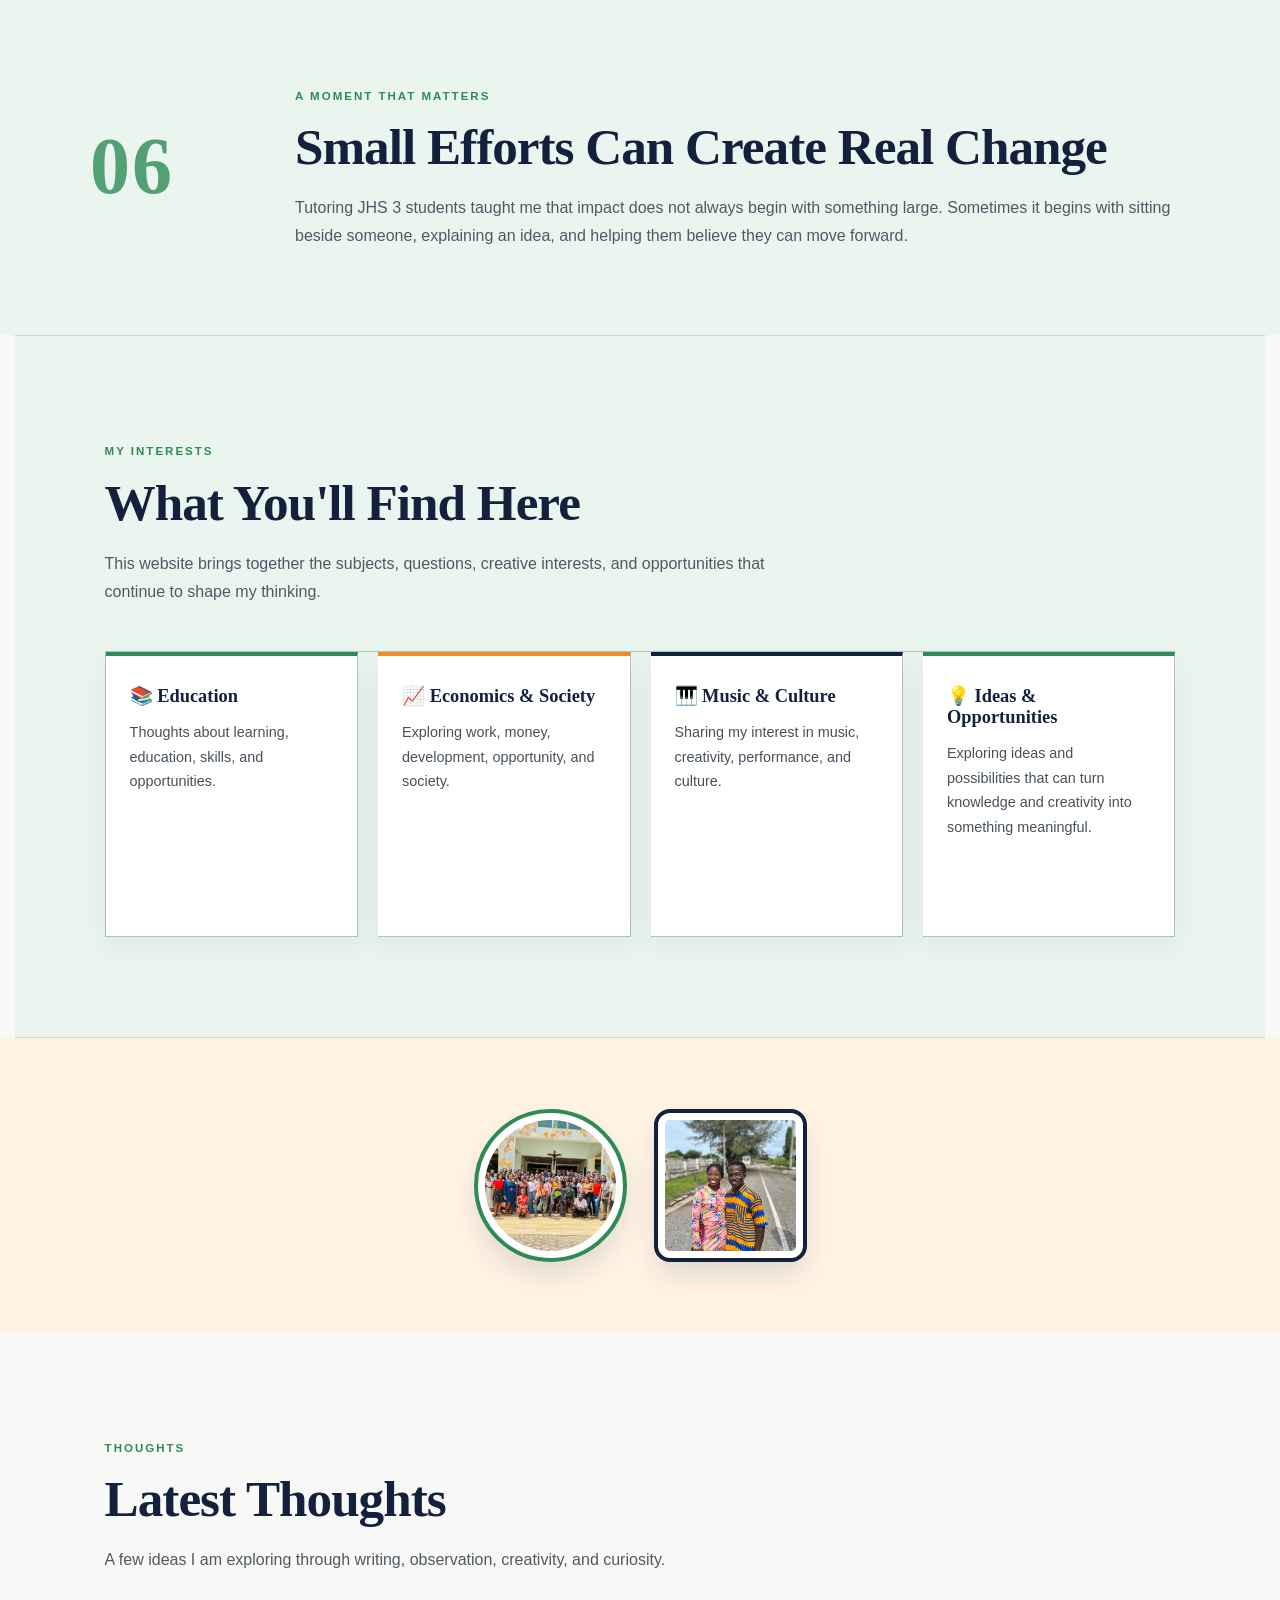
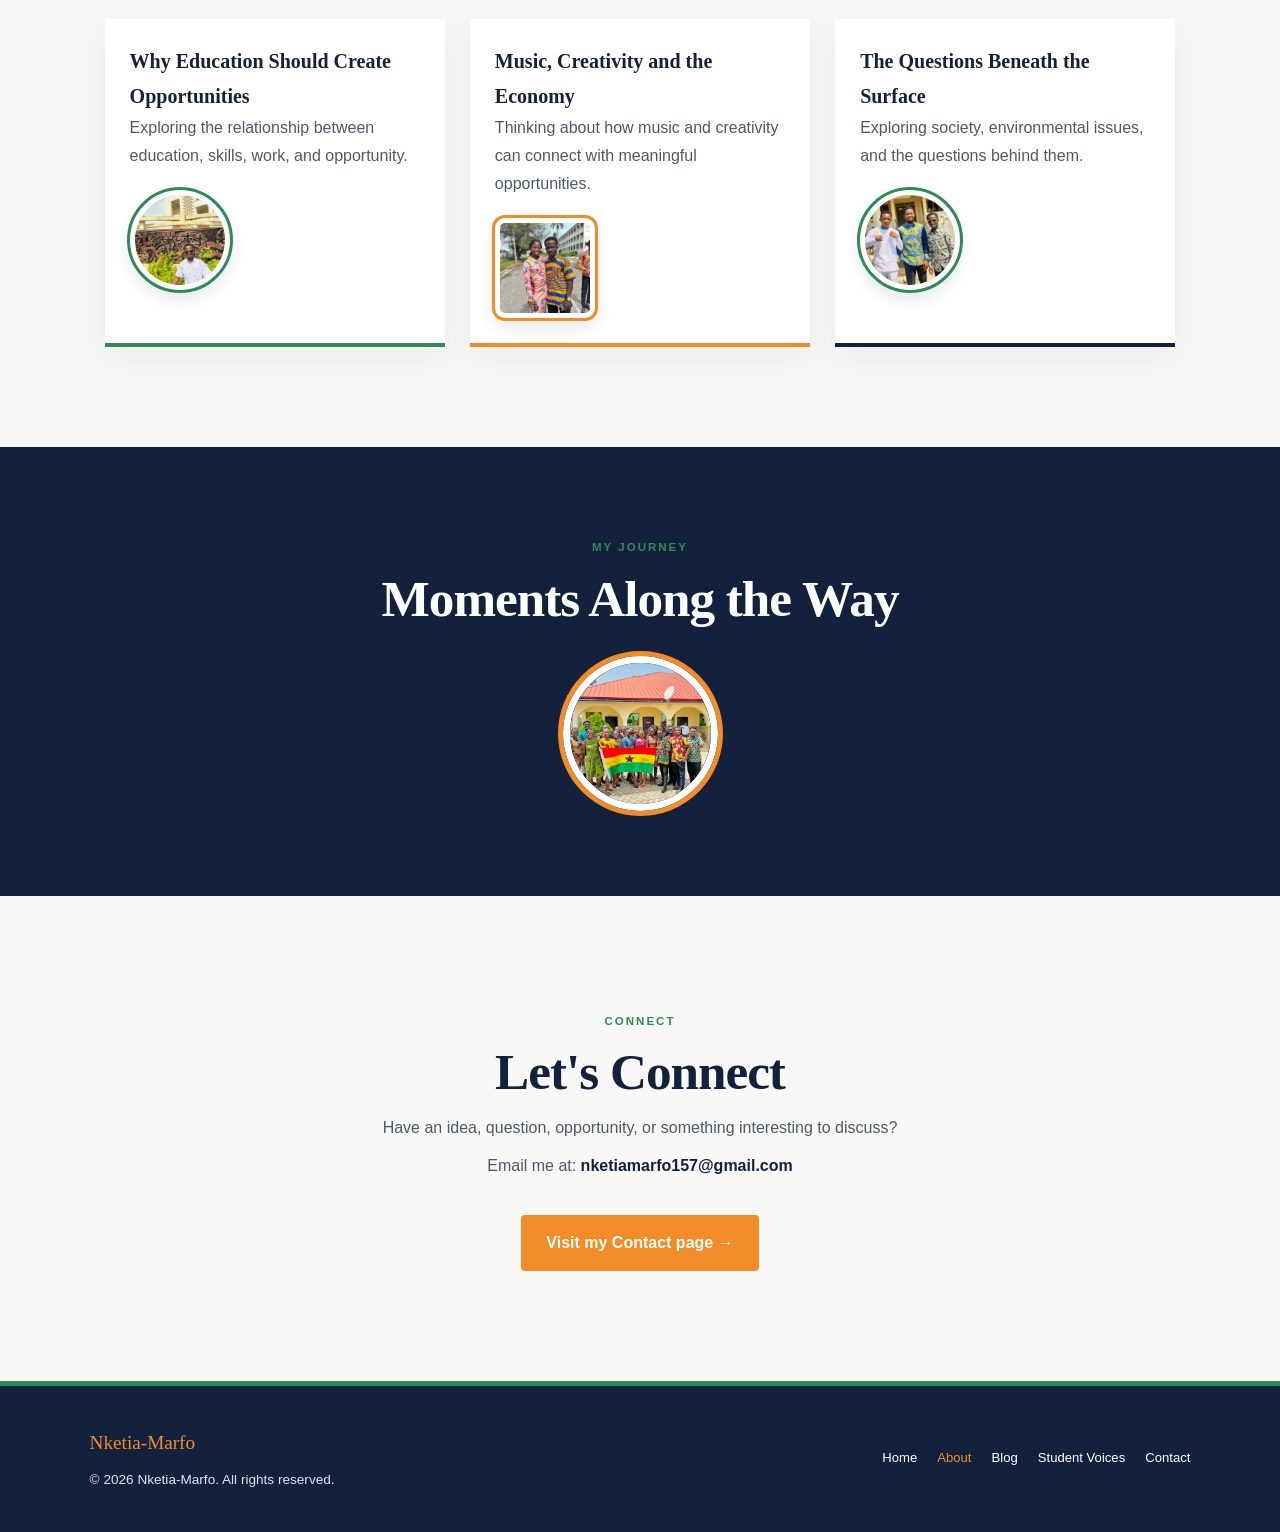
==== commit 91c96008: "Create change" ====
--- a/about.html
+++ b/about.html
@@ -3,1808 +3,1401 @@
 
 <head>
 
-    <meta charset="UTF-8">
-    <meta name="viewport" content="width=device-width, initial-scale=1.0">
-
-    <title>Nketia-Marfo | About</title>
-
-    <link rel="stylesheet" href="style.css">
-
-    <style>
-
-        /* =========================================================
-           NKETIA-MARFO — ABOUT PAGE
-        ========================================================= */
-
-        :root {
-
-            --indigo: #14213D;
-            --indigo-light: #1d3158;
-
-            --green: #2E8B57;
-            --green-light: #eaf5ef;
-
-            --orange: #F28C28;
-            --orange-light: #fff3e4;
-
-            --cream: #f8f9f6;
-            --white: #ffffff;
-
-            --text: #20252d;
-            --muted: #667085;
-            --border: #e3e7e2;
-
-        }
-
-
-        * {
-            box-sizing: border-box;
-        }
-
-
-        html {
-            scroll-behavior: smooth;
-        }
-
-
-        body {
-
-            margin: 0;
-
-            background: var(--cream);
-
-            color: var(--text);
-
-            font-family:
-                Arial,
-                Helvetica,
-                sans-serif;
-
-            line-height: 1.75;
-
-        }
-
-
-        img {
-
-            max-width: 100%;
-
-            display: block;
-
-        }
-
-
-        a {
-            color: inherit;
-        }
-
-
-
-        /* =========================================================
-           HEADER
-        ========================================================= */
-
-        header {
-
-            background: var(--indigo);
-
-            color: var(--white);
-
-            padding: 28px 7%;
-
-            border-bottom: 5px solid var(--green);
-
-            position: relative;
-
-            z-index: 10;
-
-        }
-
-
-        .header-inner {
-
-            max-width: 1250px;
-
-            margin: auto;
-
-            display: flex;
-
-            align-items: center;
-
-            justify-content: space-between;
-
-            gap: 40px;
-
-        }
-
-
-        .brand {
-
-            text-decoration: none;
-
-        }
-
-
-        .brand h1 {
-
-            margin: 0;
-
-            font-family:
-                Georgia,
-                "Times New Roman",
-                serif;
-
-            font-size: 1.85rem;
-
-            letter-spacing: -0.5px;
-
-            color: white;
-
-        }
-
-
-        .brand p {
-
-            margin: 5px 0 0;
-
-            color: #dbe5f2;
-
-            font-size: 0.76rem;
-
-            letter-spacing: 1.1px;
-
-        }
-
-
-        nav {
-
-            display: flex;
-
-            align-items: center;
-
-            gap: 27px;
-
-            flex-wrap: wrap;
-
-        }
-
-
-        nav a {
-
-            position: relative;
-
-            text-decoration: none;
-
-            color: white;
-
-            font-size: 0.82rem;
-
-            letter-spacing: 0.5px;
-
-            padding: 7px 0;
-
-            transition: 0.3s ease;
-
-        }
-
-
-        nav a::after {
-
-            content: "";
-
-            position: absolute;
-
-            left: 0;
-
-            bottom: 0;
-
-            width: 0;
-
-            height: 2px;
-
-            background: var(--orange);
-
-            transition: width 0.3s ease;
-
-        }
-
-
-        nav a:hover {
-
-            color: var(--orange);
-
-        }
-
-
-        nav a:hover::after,
-        nav a.active::after {
-
-            width: 100%;
-
-        }
-
-
-        nav a.active {
-
-            color: var(--orange);
-
-        }
-
-
-
-        /* =========================================================
-           GENERAL
-        ========================================================= */
-
-        main {
-            overflow: hidden;
-        }
-
-
-        .section-label {
-
-            display: inline-block;
-
-            color: var(--green);
-
-            font-size: 0.72rem;
-
-            font-weight: bold;
-
-            letter-spacing: 2px;
-
-            text-transform: uppercase;
-
-            margin-bottom: 13px;
-
-        }
-
-
-        h2 {
-
-            margin: 0 0 20px;
-
-            font-family:
-                Georgia,
-                "Times New Roman",
-                serif;
-
-            color: var(--indigo);
-
-            font-size:
-                clamp(2rem, 4vw, 3.6rem);
-
-            line-height: 1.08;
-
-            letter-spacing: -1px;
-
-        }
-
-
-        h3 {
-
-            font-family:
-                Georgia,
-                "Times New Roman",
-                serif;
-
-            color: var(--indigo);
-
-        }
-
-
-        p {
-            color: #505866;
-        }
-
-
-
-        /* =========================================================
-           HERO
-        ========================================================= */
-
-        .about-hero {
-
-            max-width: 1250px;
-
-            margin: auto;
-
-            padding: 100px 7% 90px;
-
-            display: grid;
-
-            grid-template-columns:
-                1.05fr
-                0.95fr;
-
-            align-items: center;
-
-            gap: 70px;
-
-        }
-
-
-        .about-hero-text h2 {
-
-            font-size:
-                clamp(2.6rem, 5vw, 4.8rem);
-
-            max-width: 720px;
-
-        }
-
-
-        .about-hero-text h2 span {
-
-            color: var(--green);
-
-        }
-
-
-        .about-hero-text p {
-
-            max-width: 650px;
-
-            font-size: 1.02rem;
-
-        }
-
-
-        .hero-intro {
-
-            margin-top: 28px;
-
-            padding-left: 20px;
-
-            border-left: 4px solid var(--orange);
-
-        }
-
-
-
-        /* =========================================================
-           HERO PHOTOS
-        ========================================================= */
-
-        .hero-photo-area {
-
-            position: relative;
-
-            min-height: 420px;
-
-            width: 100%;
-
-        }
-
-
-        .hero-photo {
-
-            position: absolute;
-
-            object-fit: cover;
-
-            box-shadow:
-                0 18px 40px
-                rgba(20, 33, 61, 0.15);
-
-            transition:
-                transform 0.35s ease;
-
-        }
-
-
-        .hero-photo:hover {
-
-            transform:
-                translateY(-6px)
-                scale(1.03);
-
-        }
-
-
-        .hero-photo.one {
-
-            width: 205px;
-
-            height: 205px;
-
-            border-radius: 50%;
-
-            top: 0;
-
-            right: 110px;
-
-            outline:
-                5px solid var(--green);
-
-            outline-offset: 4px;
-
-        }
-
-
-        .hero-photo.two {
-
-            width: 175px;
-
-            height: 175px;
-
-            border-radius: 16px;
-
-            bottom: 35px;
-
-            right: 0;
-
-            outline:
-                5px solid var(--orange);
-
-            outline-offset: 4px;
-
-        }
-
-
-        .hero-photo.three {
-
-            width: 155px;
-
-            height: 155px;
-
-            border-radius: 50%;
-
-            bottom: 0;
-
-            left: 30px;
-
-            outline:
-                5px solid var(--indigo);
-
-            outline-offset: 4px;
-
-        }
-
-
-
-        /* =========================================================
-           STATEMENT BAND
-        ========================================================= */
-
-        .statement-band {
-
-            background: var(--indigo);
-
-            color: white;
-
-            padding: 65px 7%;
-
-            position: relative;
-
-        }
-
-
-        .statement-band::before {
-
-            content: "";
-
-            position: absolute;
-
-            left: 7%;
-
-            top: 0;
-
-            width: 90px;
-
-            height: 5px;
-
-            background: var(--orange);
-
-        }
-
-
-        .statement-inner {
-
-            max-width: 1050px;
-
-            margin: auto;
-
-        }
-
-
-        .statement-inner p {
-
-            margin: 0;
-
-            color: #edf2f7;
-
-            font-family:
-                Georgia,
-                "Times New Roman",
-                serif;
-
-            font-size:
-                clamp(1.45rem, 3vw, 2.35rem);
-
-            line-height: 1.4;
-
-        }
-
-
-        .statement-inner strong {
-
-            color: var(--orange);
-
-        }
-
-
-
-        /* =========================================================
-           ABOUT ME
-        ========================================================= */
-
-        .about-me-section {
-
-            max-width: 1250px;
-
-            margin: auto;
-
-            padding: 100px 7%;
-
-            display: grid;
-
-            grid-template-columns:
-                0.8fr
-                1.2fr;
-
-            align-items: center;
-
-            gap: 80px;
-
-        }
-
-
-        .about-me-photo-area {
-
-            position: relative;
-
-            min-height: 330px;
-
-        }
-
-
-        .about-me-main-photo {
-
-            width: 220px;
-
-            height: 220px;
-
-            object-fit: cover;
-
-            border-radius: 50%;
-
-            border: 8px solid white;
-
-            outline:
-                5px solid var(--green);
-
-            box-shadow:
-                0 18px 40px
-                rgba(20, 33, 61, 0.14);
-
-            position: absolute;
-
-            left: 45px;
-
-            top: 20px;
-
-        }
-
-
-        .about-me-small-photo {
-
-            width: 105px;
-
-            height: 105px;
-
-            object-fit: cover;
-
-            border-radius: 10px;
-
-            border: 6px solid white;
-
-            outline:
-                4px solid var(--orange);
-
-            position: absolute;
-
-            right: 20px;
-
-            bottom: 25px;
-
-            box-shadow:
-                0 12px 25px
-                rgba(20, 33, 61, 0.15);
-
-        }
-
-
-
-        /* =========================================================
-           MY STORY
-        ========================================================= */
-
-        .story-section {
-
-            background: white;
-
-            padding: 100px 7%;
-
-        }
-
-
-        .story-heading {
-
-            max-width: 850px;
-
-            margin:
-                0 auto
-                70px;
-
-            text-align: center;
-
-        }
-
-
-        .story-heading p {
-
-            max-width: 720px;
-
-            margin: auto;
-
-        }
-
-
-        .story-list {
-
-            max-width: 1000px;
-
-            margin: auto;
-
-        }
-
-
-        /* =========================================================
-           STORY WRITING + PICTURE
-        ========================================================= */
-
-        .story-point {
-
-            display: block;
-
-            padding: 55px 0;
-
-            border-top:
-                1px solid
-                var(--border);
-
-        }
-
-
-        .story-point:nth-child(even) {
-
-            background:
-                linear-gradient(
-                    90deg,
-                    transparent,
-                    rgba(234, 245, 239, 0.75),
-                    transparent
-                );
-
-        }
-
-
-        .story-number {
-
-            font-family:
-                Georgia,
-                "Times New Roman",
-                serif;
-
-            font-size: 1.65rem;
-
-            font-weight: bold;
-
-            color: var(--orange);
-
-            margin-bottom: 10px;
-
-        }
-
-
-        .story-content {
-
-            max-width: 760px;
-
-            margin: 0 auto;
-
-        }
-
-
-        .story-content h3 {
-
-            margin: 0 0 10px;
-
-            font-size: 1.5rem;
-
-        }
-
-
-        .story-content p {
-
-            margin: 0;
-
-            max-width: 720px;
-
-        }
-
-
-
-        /* =========================================================
-           STORY PHOTOS — SQUARE UNDER EACH WRITING
-        ========================================================= */
-
-        .story-photo {
-
-            width: 175px;
-
-            height: 175px;
-
-            object-fit: cover;
-
-            margin: 28px auto 0;
-
-            border: none;
-
-            outline: none;
-
-            box-shadow: none;
-
-            border-radius: 10px;
-
-            transition:
-                transform 0.3s ease,
-                box-shadow 0.3s ease;
-
-        }
-
-
-        .story-photo:hover {
-
-            transform:
-                scale(1.04);
-
-            box-shadow:
-                0 12px 30px
-                rgba(20, 33, 61, 0.14);
-
-        }
-
-
-
-        /* =========================================================
-           FEATURED STORY
-        ========================================================= */
-
-        .featured-story {
-
-            background: var(--green-light);
-
-            padding: 85px 7%;
-
-        }
-
-
-        .featured-inner {
-
-            max-width: 1100px;
-
-            margin: auto;
-
-            display: grid;
-
-            grid-template-columns:
-                160px
-                1fr;
-
-            gap: 45px;
-
-            align-items: center;
-
-        }
-
-
-        .featured-number {
-
-            font-family:
-                Georgia,
-                "Times New Roman",
-                serif;
-
-            font-size: 5rem;
-
-            font-weight: bold;
-
-            color: var(--green);
-
-            opacity: 0.8;
-
-        }
-
-
-        .featured-inner h2 {
-
-            font-size:
-                clamp(2rem, 4vw, 3.2rem);
-
-        }
-
-
-
-        /* =========================================================
-           INTERESTS
-        ========================================================= */
-
-        .interests-section {
-
-            max-width: 1250px;
-
-            margin: auto;
-
-            padding: 100px 7%;
-
-        }
-
-
-        .interests-heading {
-
-            max-width: 700px;
-
-            margin-bottom: 45px;
-
-        }
-
-
-        .interest-grid {
-
-            display: grid;
-
-            grid-template-columns:
-                repeat(4, 1fr);
-
-            gap: 20px;
-
-        }
-
-
-        .interest-card {
-
-            background: white;
-
-            padding: 30px 24px;
-
-            border-top:
-                4px solid
-                var(--green);
-
-            box-shadow:
-                0 10px 30px
-                rgba(20, 33, 61, 0.06);
-
-            transition:
-                transform 0.3s ease;
-
-        }
-
-
-        .interest-card:nth-child(2) {
-
-            border-top-color:
-                var(--orange);
-
-        }
-
-
-        .interest-card:nth-child(3) {
-
-            border-top-color:
-                var(--indigo);
-
-        }
-
-
-        .interest-card:nth-child(4) {
-
-            border-top-color:
-                var(--green);
-
-        }
-
-
-        .interest-card:hover {
-
-            transform:
-                translateY(-6px);
-
-        }
-
-
-        .interest-card h3 {
-
-            margin-top: 0;
-
-            font-size: 1.15rem;
-
-        }
-
-
-        .interest-card p {
-
-            font-size: 0.9rem;
-
-        }
-
-
-
-        /* =========================================================
-           INTEREST PHOTOS
-        ========================================================= */
-
-        .interest-photo-section {
-
-            background: var(--orange-light);
-
-            padding: 75px 7%;
-
-        }
-
-
-        .interest-photo-inner {
-
-            max-width: 1050px;
-
-            margin: auto;
-
-            display: flex;
-
-            justify-content: center;
-
-            align-items: center;
-
-            gap: 35px;
-
-        }
-
-
-        .interest-photo-inner img {
-
-            width: 145px;
-
-            height: 145px;
-
-            object-fit: cover;
-
-            border: 7px solid white;
-
-            box-shadow:
-                0 15px 30px
-                rgba(20, 33, 61, 0.14);
-
-        }
-
-
-        .interest-photo-inner img:first-child {
-
-            border-radius: 50%;
-
-            outline:
-                4px solid
-                var(--green);
-
-        }
-
-
-        .interest-photo-inner img:last-child {
-
-            border-radius: 12px;
-
-            outline:
-                4px solid
-                var(--indigo);
-
-        }
-
-
-
-        /* =========================================================
-           LATEST THOUGHTS
-        ========================================================= */
-
-        .thoughts-section {
-
-            max-width: 1250px;
-
-            margin: auto;
-
-            padding: 100px 7%;
-
-        }
-
-
-        .thought-heading {
-
-            max-width: 650px;
-
-            margin-bottom: 45px;
-
-        }
-
-
-        .thought-grid {
-
-            display: grid;
-
-            grid-template-columns:
-                repeat(3, 1fr);
-
-            gap: 25px;
-
-        }
-
-
-        .thought-card {
-
-            background: white;
-
-            padding: 25px;
-
-            box-shadow:
-                0 10px 30px
-                rgba(20, 33, 61, 0.06);
-
-            border-bottom:
-                4px solid
-                var(--green);
-
-        }
-
-
-        .thought-card:nth-child(2) {
-
-            border-bottom-color:
-                var(--orange);
-
-        }
-
-
-        .thought-card:nth-child(3) {
-
-            border-bottom-color:
-                var(--indigo);
-
-        }
-
-
-        .thought-card img {
-
-            width: 100px;
-
-            height: 100px;
-
-            object-fit: cover;
-
-            margin-top: 20px;
-
-            border: 5px solid white;
-
-            box-shadow:
-                0 8px 18px
-                rgba(20, 33, 61, 0.12);
-
-        }
-
-
-        .thought-card:nth-child(odd) img {
-
-            border-radius: 50%;
-
-            outline:
-                3px solid
-                var(--green);
-
-        }
-
-
-        .thought-card:nth-child(even) img {
-
-            border-radius: 10px;
-
-            outline:
-                3px solid
-                var(--orange);
-
-        }
-
-
-        .thought-card h3 {
-
-            margin-top: 0;
-
-            font-size: 1.25rem;
-
-        }
-
-
-
-        /* =========================================================
-           JOURNEY
-        ========================================================= */
-
-        .journey-section {
-
-            background: var(--indigo);
-
-            color: white;
-
-            padding: 85px 7%;
-
-            text-align: center;
-
-        }
-
-
-        .journey-section h2 {
-
-            color: white;
-
-        }
-
-
-        .journey-photo {
-
-            width: 155px;
-
-            height: 155px;
-
-            object-fit: cover;
-
-            margin: 30px auto 0;
-
-            border: 7px solid white;
-
-            border-radius: 50%;
-
-            outline:
-                5px solid
-                var(--orange);
-
-        }
-
-
-
-        /* =========================================================
-           CONTACT
-        ========================================================= */
-
-        .contact-section {
-
-            max-width: 850px;
-
-            margin: auto;
-
-            padding: 110px 7%;
-
-            text-align: center;
-
-        }
-
-
-        .contact-section h2 {
-
-            margin-bottom: 15px;
-
-        }
-
-
-        .contact-section p {
-
-            max-width: 650px;
-
-            margin:
-                10px auto;
-
-        }
-
-
-        .email {
-
-            color: var(--indigo);
-
-            font-weight: bold;
-
-        }
-
-
-        .contact-button {
-
-            display: inline-block;
-
-            margin-top: 25px;
-
-            padding:
-                14px 25px;
-
-            background: var(--orange);
-
-            color: white;
-
-            text-decoration: none;
-
-            font-weight: bold;
-
-            border-radius: 4px;
-
-            transition: 0.3s ease;
-
-        }
-
-
-        .contact-button:hover {
-
-            background: var(--green);
-
-            transform:
-                translateY(-2px);
-
-        }
-
-
-
-        /* =========================================================
-           FOOTER
-        ========================================================= */
-
-        footer {
-
-            background: var(--indigo);
-
-            color: white;
-
-            padding: 40px 7%;
-
-            border-top:
-                5px solid
-                var(--green);
-
-        }
-
-
-        .footer-inner {
-
-            max-width: 1250px;
-
-            margin: auto;
-
-            display: flex;
-
-            justify-content: space-between;
-
-            align-items: center;
-
-            gap: 30px;
-
-            flex-wrap: wrap;
-
-        }
-
-
-        .footer-left {
-
-            display: flex;
-
-            flex-direction: column;
-
-            gap: 8px;
-
-        }
-
-
-        footer p {
-
-            margin: 0;
-
-            color: #dbe5f2;
-
-            font-size: 0.85rem;
-
-        }
-
-
-        .footer-name {
-
-            color: var(--orange);
-
-            font-family:
-                Georgia,
-                "Times New Roman",
-                serif;
-
-            font-size: 1.2rem;
-
-        }
-
-
-        .footer-nav {
-
-            display: flex;
-
-            align-items: center;
-
-            gap: 20px;
-
-            flex-wrap: wrap;
-
-        }
-
-
-        .footer-nav a {
-
-            color: white;
-
-            text-decoration: none;
-
-            font-size: 0.82rem;
-
-            transition:
-                color 0.3s ease;
-
-        }
-
-
-        .footer-nav a:hover {
-
-            color: var(--orange);
-
-        }
-
-
-        .footer-nav a.active {
-
-            color: var(--orange);
-
-        }
-
-
-
-        /* =========================================================
-           TABLET
-        ========================================================= */
-
-        @media (max-width: 950px) {
-
-
-            .header-inner {
-
-                flex-direction: column;
-
-                align-items: flex-start;
-
-                gap: 20px;
-
-            }
-
-
-            nav {
-
-                gap:
-                    18px 25px;
-
-            }
-
-
-            .about-hero {
-
-                grid-template-columns: 1fr;
-
-                gap: 30px;
-
-            }
-
-
-            .hero-photo-area {
-
-                max-width: 500px;
-
-                width: 100%;
-
-                margin: auto;
-
-            }
-
-
-            .about-me-section {
-
-                grid-template-columns: 1fr;
-
-                gap: 30px;
-
-            }
-
-
-            .about-me-photo-area {
-
-                max-width: 400px;
-
-                width: 100%;
-
-                margin: auto;
-
-            }
-
-
-            .interest-grid {
-
-                grid-template-columns:
-                    repeat(2, 1fr);
-
-            }
-
-
-            .thought-grid {
-
-                grid-template-columns: 1fr;
-
-            }
-
-
-            .story-list {
-
-                max-width: 850px;
-
-            }
-
-
-            .story-content {
-
-                max-width: 700px;
-
-            }
-
-
-            .story-photo {
-
-                width: 165px;
-
-                height: 165px;
-
-            }
-
-        }
-
-
-
-        /* =========================================================
-           MOBILE
-        ========================================================= */
-
-        @media (max-width: 650px) {
-
-
-            header {
-
-                padding:
-                    22px 6%;
-
-            }
-
-
-            .brand h1 {
-
-                font-size: 1.55rem;
-
-            }
-
-
-            .brand p {
-
-                font-size: 0.67rem;
-
-            }
-
-
-            nav {
-
-                gap:
-                    12px 18px;
-
-            }
-
-
-            nav a {
-
-                font-size: 0.72rem;
-
-            }
-
-
-            .about-hero {
-
-                padding:
-                    70px 6% 65px;
-
-            }
-
-
-            .about-hero-text h2 {
-
-                font-size: 2.55rem;
-
-            }
-
-
-            .hero-photo-area {
-
-                min-height: 320px;
-
-            }
-
-
-            .hero-photo.one {
-
-                width: 155px;
-
-                height: 155px;
-
-                right: 60px;
-
-            }
-
-
-            .hero-photo.two {
-
-                width: 130px;
-
-                height: 130px;
-
-                right: 0;
-
-                bottom: 25px;
-
-            }
-
-
-            .hero-photo.three {
-
-                width: 115px;
-
-                height: 115px;
-
-                left: 15px;
-
-                bottom: 0;
-
-            }
-
-
-            .statement-band {
-
-                padding:
-                    55px 6%;
-
-            }
-
-
-            .about-me-section {
-
-                padding:
-                    70px 6%;
-
-            }
-
-
-            .about-me-photo-area {
-
-                min-height: 270px;
-
-            }
-
-
-            .about-me-main-photo {
-
-                width: 175px;
-
-                height: 175px;
-
-                left: 30px;
-
-            }
-
-
-            .about-me-small-photo {
-
-                width: 85px;
-
-                height: 85px;
-
-            }
-
-
-            .story-section {
-
-                padding:
-                    70px 6%;
-
-            }
-
-
-            .story-heading {
-
-                margin-bottom: 40px;
-
-            }
-
-
-            .story-point {
-
-                padding:
-                    35px 0;
-
-            }
-
-
-            .story-number {
-
-                font-size: 1.2rem;
-
-            }
-
-
-            .story-content h3 {
-
-                font-size: 1.25rem;
-
-            }
-
-
-            /* =====================================================
-               SQUARE STORY PHOTOS UNDER WRITINGS ON MOBILE
-            ===================================================== */
-
-            .story-photo {
-
-                width: 135px;
-
-                height: 135px;
-
-                margin:
-                    22px auto 0;
-
-                border-radius: 10px;
-
-            }
-
-
-            .featured-story {
-
-                padding:
-                    65px 6%;
-
-            }
-
-
-            .featured-inner {
-
-                grid-template-columns: 1fr;
-
-                gap: 5px;
-
-            }
-
-
-            .featured-number {
-
-                font-size: 3.5rem;
-
-            }
-
-
-            .interests-section {
-
-                padding:
-                    70px 6%;
-
-            }
-
-
-            .interest-grid {
-
-                grid-template-columns: 1fr;
-
-            }
-
-
-            .interest-photo-section {
-
-                padding:
-                    55px 6%;
-
-            }
-
-
-            .interest-photo-inner {
-
-                gap: 18px;
-
-            }
-
-
-            .interest-photo-inner img {
-
-                width: 105px;
-
-                height: 105px;
-
-            }
-
-
-            .thoughts-section {
-
-                padding:
-                    70px 6%;
-
-            }
-
-
-            .journey-section {
-
-                padding:
-                    65px 6%;
-
-            }
-
-
-            .journey-photo {
-
-                width: 125px;
-
-                height: 125px;
-
-            }
-
-
-            .contact-section {
-
-                padding:
-                    80px 6%;
-
-            }
-
-
-            .footer-inner {
-
-                flex-direction: column;
-
-                align-items: flex-start;
-
-            }
-
-
-            .footer-nav {
-
-                gap:
-                    13px 18px;
-
-            }
-
-        }
-
-    </style>
+<meta charset="UTF-8">
+<meta name="viewport" content="width=device-width, initial-scale=1.0">
+
+<title>Nketia-Marfo | About</title>
+
+<link rel="stylesheet" href="style.css">
+
+<style>
+
+/* =========================================================
+   NKETIA-MARFO — ABOUT PAGE
+========================================================= */
+
+:root {
+    --indigo: #14213D;
+    --indigo-light: #1d3158;
+
+    --green: #2E8B57;
+    --green-light: #eaf5ef;
+
+    --orange: #F28C28;
+    --orange-light: #fff3e4;
+
+    --cream: #f8f9f6;
+    --white: #ffffff;
+
+    --text: #20252d;
+    --muted: #667085;
+    --border: #e3e7e2;
+}
+
+
+/* =========================================================
+   RESET
+========================================================= */
+
+* {
+    box-sizing: border-box;
+}
+
+html {
+    scroll-behavior: smooth;
+}
+
+body {
+    margin: 0;
+    background: var(--cream);
+    color: var(--text);
+    font-family: Arial, Helvetica, sans-serif;
+    line-height: 1.75;
+}
+
+img {
+    max-width: 100%;
+    display: block;
+}
+
+a {
+    color: inherit;
+}
+
+
+/* =========================================================
+   HEADER
+========================================================= */
+
+header {
+    background: var(--indigo);
+    color: white;
+    padding: 25px 6%;
+    border-bottom: 5px solid var(--green);
+    position: relative;
+    z-index: 100;
+}
+
+.header-inner {
+    max-width: 1250px;
+    margin: auto;
+
+    display: flex;
+    align-items: center;
+    justify-content: space-between;
+
+    gap: 35px;
+}
+
+
+/* BRAND */
+
+.brand {
+    text-decoration: none;
+    flex-shrink: 0;
+}
+
+.brand h1 {
+    margin: 0;
+
+    font-family:
+        Georgia,
+        "Times New Roman",
+        serif;
+
+    font-size: 1.85rem;
+    letter-spacing: -0.5px;
+    color: white;
+}
+
+.brand p {
+    margin: 4px 0 0;
+
+    color: #dbe5f2;
+
+    font-size: 0.74rem;
+    letter-spacing: 1px;
+}
+
+
+/* =========================================================
+   MAIN NAVIGATION
+   IMPORTANT: SEPARATE CLASS TO PREVENT CSS CONFLICTS
+========================================================= */
+
+.main-nav {
+    display: flex;
+
+    align-items: center;
+    justify-content: flex-end;
+
+    gap: 8px;
+
+    flex-wrap: wrap;
+}
+
+.main-nav a {
+    position: relative;
+
+    display: inline-flex;
+    align-items: center;
+
+    padding: 9px 11px;
+
+    color: white;
+
+    text-decoration: none;
+
+    font-size: 0.82rem;
+    font-weight: 500;
+
+    letter-spacing: 0.35px;
+
+    border-radius: 4px;
+
+    transition:
+        color 0.3s ease,
+        background 0.3s ease;
+}
+
+
+/* HOVER */
+
+.main-nav a:hover {
+    color: var(--orange);
+
+    background:
+        rgba(255,255,255,0.06);
+}
+
+
+/* ACTIVE PAGE */
+
+.main-nav a.active {
+    color: var(--orange);
+}
+
+
+/* ORANGE LINE */
+
+.main-nav a::after {
+    content: "";
+
+    position: absolute;
+
+    left: 11px;
+    right: 11px;
+    bottom: 3px;
+
+    height: 2px;
+
+    background: var(--orange);
+
+    transform: scaleX(0);
+
+    transform-origin: center;
+
+    transition:
+        transform 0.3s ease;
+}
+
+.main-nav a:hover::after,
+.main-nav a.active::after {
+    transform: scaleX(1);
+}
+
+
+/* =========================================================
+   GENERAL
+========================================================= */
+
+main {
+    overflow: hidden;
+}
+
+.section-label {
+    display: inline-block;
+
+    color: var(--green);
+
+    font-size: 0.72rem;
+    font-weight: bold;
+
+    letter-spacing: 2px;
+
+    text-transform: uppercase;
+
+    margin-bottom: 13px;
+}
+
+h2 {
+    margin: 0 0 20px;
+
+    font-family:
+        Georgia,
+        "Times New Roman",
+        serif;
+
+    color: var(--indigo);
+
+    font-size:
+        clamp(2rem, 4vw, 3.6rem);
+
+    line-height: 1.08;
+
+    letter-spacing: -1px;
+}
+
+h3 {
+    font-family:
+        Georgia,
+        "Times New Roman",
+        serif;
+
+    color: var(--indigo);
+}
+
+p {
+    color: #505866;
+}
+
+
+/* =========================================================
+   HERO
+========================================================= */
+
+.about-hero {
+    max-width: 1250px;
+
+    margin: auto;
+
+    padding: 100px 7% 90px;
+
+    display: grid;
+
+    grid-template-columns:
+        1.05fr
+        0.95fr;
+
+    align-items: center;
+
+    gap: 70px;
+}
+
+.about-hero-text h2 {
+    font-size:
+        clamp(2.6rem, 5vw, 4.8rem);
+
+    max-width: 720px;
+}
+
+.about-hero-text h2 span {
+    color: var(--green);
+}
+
+.about-hero-text p {
+    max-width: 650px;
+    font-size: 1.02rem;
+}
+
+.hero-intro {
+    margin-top: 28px;
+
+    padding-left: 20px;
+
+    border-left: 4px solid var(--orange);
+}
+
+
+/* =========================================================
+   HERO PHOTOS
+========================================================= */
+
+.hero-photo-area {
+    position: relative;
+
+    min-height: 420px;
+
+    width: 100%;
+}
+
+.hero-photo {
+    position: absolute;
+
+    object-fit: cover;
+
+    box-shadow:
+        0 18px 40px
+        rgba(20, 33, 61, 0.15);
+
+    transition:
+        transform 0.35s ease;
+}
+
+.hero-photo:hover {
+    transform:
+        translateY(-6px)
+        scale(1.03);
+}
+
+.hero-photo.one {
+    width: 205px;
+    height: 205px;
+
+    border-radius: 50%;
+
+    top: 0;
+    right: 110px;
+
+    outline:
+        5px solid var(--green);
+
+    outline-offset: 4px;
+}
+
+.hero-photo.two {
+    width: 175px;
+    height: 175px;
+
+    border-radius: 16px;
+
+    bottom: 35px;
+    right: 0;
+
+    outline:
+        5px solid var(--orange);
+
+    outline-offset: 4px;
+}
+
+.hero-photo.three {
+    width: 155px;
+    height: 155px;
+
+    border-radius: 50%;
+
+    bottom: 0;
+    left: 30px;
+
+    outline:
+        5px solid var(--indigo);
+
+    outline-offset: 4px;
+}
+
+
+/* =========================================================
+   STATEMENT
+========================================================= */
+
+.statement-band {
+    background: var(--indigo);
+
+    color: white;
+
+    padding: 65px 7%;
+
+    position: relative;
+}
+
+.statement-band::before {
+    content: "";
+
+    position: absolute;
+
+    left: 7%;
+    top: 0;
+
+    width: 90px;
+    height: 5px;
+
+    background: var(--orange);
+}
+
+.statement-inner {
+    max-width: 1050px;
+    margin: auto;
+}
+
+.statement-inner p {
+    margin: 0;
+
+    color: #edf2f7;
+
+    font-family:
+        Georgia,
+        "Times New Roman",
+        serif;
+
+    font-size:
+        clamp(1.45rem, 3vw, 2.35rem);
+
+    line-height: 1.4;
+}
+
+.statement-inner strong {
+    color: var(--orange);
+}
+
+
+/* =========================================================
+   ABOUT ME
+========================================================= */
+
+.about-me-section {
+    max-width: 1250px;
+
+    margin: auto;
+
+    padding: 100px 7%;
+
+    display: grid;
+
+    grid-template-columns:
+        0.8fr
+        1.2fr;
+
+    align-items: center;
+
+    gap: 80px;
+}
+
+.about-me-photo-area {
+    position: relative;
+
+    min-height: 330px;
+}
+
+.about-me-main-photo {
+    width: 220px;
+    height: 220px;
+
+    object-fit: cover;
+
+    border-radius: 50%;
+
+    border: 8px solid white;
+
+    outline:
+        5px solid var(--green);
+
+    box-shadow:
+        0 18px 40px
+        rgba(20, 33, 61, 0.14);
+
+    position: absolute;
+
+    left: 45px;
+    top: 20px;
+}
+
+.about-me-small-photo {
+    width: 105px;
+    height: 105px;
+
+    object-fit: cover;
+
+    border-radius: 10px;
+
+    border: 6px solid white;
+
+    outline:
+        4px solid var(--orange);
+
+    position: absolute;
+
+    right: 20px;
+    bottom: 25px;
+
+    box-shadow:
+        0 12px 25px
+        rgba(20, 33, 61, 0.15);
+}
+
+
+/* =========================================================
+   MY STORY
+========================================================= */
+
+.story-section {
+    background: white;
+
+    padding: 100px 7%;
+}
+
+.story-heading {
+    max-width: 850px;
+
+    margin:
+        0 auto
+        70px;
+
+    text-align: center;
+}
+
+.story-heading p {
+    max-width: 720px;
+    margin: auto;
+}
+
+.story-list {
+    max-width: 1000px;
+    margin: auto;
+}
+
+
+/* =========================================================
+   STORY WRITING + PICTURE
+========================================================= */
+
+.story-point {
+    display: block;
+
+    padding: 55px 0;
+
+    border-top:
+        1px solid
+        var(--border);
+}
+
+.story-point:nth-child(even) {
+    background:
+        linear-gradient(
+            90deg,
+            transparent,
+            rgba(234, 245, 239, 0.75),
+            transparent
+        );
+}
+
+.story-number {
+    font-family:
+        Georgia,
+        "Times New Roman",
+        serif;
+
+    font-size: 1.65rem;
+
+    font-weight: bold;
+
+    color: var(--orange);
+
+    margin-bottom: 10px;
+
+    text-align: center;
+}
+
+.story-content {
+    max-width: 760px;
+
+    margin: 0 auto;
+}
+
+.story-content h3 {
+    margin: 0 0 10px;
+
+    font-size: 1.5rem;
+
+    text-align: center;
+}
+
+.story-content p {
+    margin: 0;
+
+    max-width: 720px;
+
+    margin-left: auto;
+    margin-right: auto;
+}
+
+
+/* =========================================================
+   STORY PHOTOS
+   ONE PICTURE DIRECTLY UNDER EACH WRITING
+========================================================= */
+
+.story-photo {
+    width: 175px;
+    height: 175px;
+
+    object-fit: cover;
+
+    margin:
+        28px auto 0;
+
+    border: none;
+
+    outline: none;
+
+    border-radius: 10px;
+
+    box-shadow:
+        0 10px 25px
+        rgba(20, 33, 61, 0.10);
+
+    transition:
+        transform 0.3s ease,
+        box-shadow 0.3s ease;
+}
+
+.story-photo:hover {
+    transform:
+        scale(1.04);
+
+    box-shadow:
+        0 12px 30px
+        rgba(20, 33, 61, 0.16);
+}
+
+
+/* =========================================================
+   FEATURED STORY
+========================================================= */
+
+.featured-story {
+    background: var(--green-light);
+
+    padding: 85px 7%;
+}
+
+.featured-inner {
+    max-width: 1100px;
+
+    margin: auto;
+
+    display: grid;
+
+    grid-template-columns:
+        160px
+        1fr;
+
+    gap: 45px;
+
+    align-items: center;
+}
+
+.featured-number {
+    font-family:
+        Georgia,
+        "Times New Roman",
+        serif;
+
+    font-size: 5rem;
+
+    font-weight: bold;
+
+    color: var(--green);
+
+    opacity: 0.8;
+}
+
+.featured-inner h2 {
+    font-size:
+        clamp(2rem, 4vw, 3.2rem);
+}
+
+
+/* =========================================================
+   INTERESTS
+========================================================= */
+
+.interests-section {
+    max-width: 1250px;
+
+    margin: auto;
+
+    padding: 100px 7%;
+}
+
+.interests-heading {
+    max-width: 700px;
+
+    margin-bottom: 45px;
+}
+
+.interest-grid {
+    display: grid;
+
+    grid-template-columns:
+        repeat(4, 1fr);
+
+    gap: 20px;
+}
+
+.interest-card {
+    background: white;
+
+    padding: 30px 24px;
+
+    border-top:
+        4px solid
+        var(--green);
+
+    box-shadow:
+        0 10px 30px
+        rgba(20, 33, 61, 0.06);
+
+    transition:
+        transform 0.3s ease;
+}
+
+.interest-card:nth-child(2) {
+    border-top-color:
+        var(--orange);
+}
+
+.interest-card:nth-child(3) {
+    border-top-color:
+        var(--indigo);
+}
+
+.interest-card:nth-child(4) {
+    border-top-color:
+        var(--green);
+}
+
+.interest-card:hover {
+    transform:
+        translateY(-6px);
+}
+
+.interest-card h3 {
+    margin-top: 0;
+    font-size: 1.15rem;
+}
+
+.interest-card p {
+    font-size: 0.9rem;
+}
+
+
+/* =========================================================
+   INTEREST PHOTOS
+========================================================= */
+
+.interest-photo-section {
+    background: var(--orange-light);
+
+    padding: 75px 7%;
+}
+
+.interest-photo-inner {
+    max-width: 1050px;
+
+    margin: auto;
+
+    display: flex;
+
+    justify-content: center;
+
+    align-items: center;
+
+    gap: 35px;
+}
+
+.interest-photo-inner img {
+    width: 145px;
+    height: 145px;
+
+    object-fit: cover;
+
+    border: 7px solid white;
+
+    box-shadow:
+        0 15px 30px
+        rgba(20, 33, 61, 0.14);
+}
+
+.interest-photo-inner img:first-child {
+    border-radius: 50%;
+
+    outline:
+        4px solid
+        var(--green);
+}
+
+.interest-photo-inner img:last-child {
+    border-radius: 12px;
+
+    outline:
+        4px solid
+        var(--indigo);
+}
+
+
+/* =========================================================
+   LATEST THOUGHTS
+========================================================= */
+
+.thoughts-section {
+    max-width: 1250px;
+
+    margin: auto;
+
+    padding: 100px 7%;
+}
+
+.thought-heading {
+    max-width: 650px;
+
+    margin-bottom: 45px;
+}
+
+.thought-grid {
+    display: grid;
+
+    grid-template-columns:
+        repeat(3, 1fr);
+
+    gap: 25px;
+}
+
+.thought-card {
+    background: white;
+
+    padding: 25px;
+
+    box-shadow:
+        0 10px 30px
+        rgba(20, 33, 61, 0.06);
+
+    border-bottom:
+        4px solid
+        var(--green);
+}
+
+.thought-card:nth-child(2) {
+    border-bottom-color:
+        var(--orange);
+}
+
+.thought-card:nth-child(3) {
+    border-bottom-color:
+        var(--indigo);
+}
+
+.thought-card img {
+    width: 100px;
+    height: 100px;
+
+    object-fit: cover;
+
+    margin-top: 20px;
+
+    border: 5px solid white;
+
+    box-shadow:
+        0 8px 18px
+        rgba(20, 33, 61, 0.12);
+}
+
+.thought-card:nth-child(odd) img {
+    border-radius: 50%;
+
+    outline:
+        3px solid
+        var(--green);
+}
+
+.thought-card:nth-child(even) img {
+    border-radius: 10px;
+
+    outline:
+        3px solid
+        var(--orange);
+}
+
+.thought-card h3 {
+    margin-top: 0;
+
+    font-size: 1.25rem;
+}
+
+
+/* =========================================================
+   JOURNEY
+========================================================= */
+
+.journey-section {
+    background: var(--indigo);
+
+    color: white;
+
+    padding: 85px 7%;
+
+    text-align: center;
+}
+
+.journey-section h2 {
+    color: white;
+}
+
+.journey-photo {
+    width: 155px;
+    height: 155px;
+
+    object-fit: cover;
+
+    margin:
+        30px auto 0;
+
+    border: 7px solid white;
+
+    border-radius: 50%;
+
+    outline:
+        5px solid
+        var(--orange);
+}
+
+
+/* =========================================================
+   CONTACT
+========================================================= */
+
+.contact-section {
+    max-width: 850px;
+
+    margin: auto;
+
+    padding: 110px 7%;
+
+    text-align: center;
+}
+
+.contact-section h2 {
+    margin-bottom: 15px;
+}
+
+.contact-section p {
+    max-width: 650px;
+
+    margin:
+        10px auto;
+}
+
+.email {
+    color: var(--indigo);
+
+    font-weight: bold;
+}
+
+.contact-button {
+    display: inline-block;
+
+    margin-top: 25px;
+
+    padding:
+        14px 25px;
+
+    background: var(--orange);
+
+    color: white;
+
+    text-decoration: none;
+
+    font-weight: bold;
+
+    border-radius: 4px;
+
+    transition: 0.3s ease;
+}
+
+.contact-button:hover {
+    background: var(--green);
+
+    transform:
+        translateY(-2px);
+}
+
+
+/* =========================================================
+   FOOTER
+========================================================= */
+
+footer {
+    background: var(--indigo);
+
+    color: white;
+
+    padding: 40px 7%;
+
+    border-top:
+        5px solid
+        var(--green);
+}
+
+.footer-inner {
+    max-width: 1250px;
+
+    margin: auto;
+
+    display: flex;
+
+    justify-content: space-between;
+
+    align-items: center;
+
+    gap: 30px;
+
+    flex-wrap: wrap;
+}
+
+.footer-left {
+    display: flex;
+
+    flex-direction: column;
+
+    gap: 8px;
+}
+
+footer p {
+    margin: 0;
+
+    color: #dbe5f2;
+
+    font-size: 0.85rem;
+}
+
+.footer-name {
+    color: var(--orange);
+
+    font-family:
+        Georgia,
+        "Times New Roman",
+        serif;
+
+    font-size: 1.2rem;
+}
+
+
+/* FOOTER NAV */
+
+.footer-nav {
+    display: flex;
+
+    align-items: center;
+
+    justify-content: flex-end;
+
+    gap: 20px;
+
+    flex-wrap: wrap;
+}
+
+.footer-nav a {
+    color: white;
+
+    text-decoration: none;
+
+    font-size: 0.82rem;
+
+    transition:
+        color 0.3s ease;
+}
+
+.footer-nav a:hover {
+    color: var(--orange);
+}
+
+.footer-nav a.active {
+    color: var(--orange);
+}
+
+
+/* =========================================================
+   TABLET
+========================================================= */
+
+@media (max-width: 950px) {
+
+    .header-inner {
+        flex-direction: column;
+
+        align-items: flex-start;
+
+        gap: 18px;
+    }
+
+    .main-nav {
+        justify-content: flex-start;
+
+        width: 100%;
+
+        gap: 5px;
+    }
+
+    .about-hero {
+        grid-template-columns: 1fr;
+
+        gap: 30px;
+    }
+
+    .hero-photo-area {
+        max-width: 500px;
+
+        width: 100%;
+
+        margin: auto;
+    }
+
+    .about-me-section {
+        grid-template-columns: 1fr;
+
+        gap: 30px;
+    }
+
+    .about-me-photo-area {
+        max-width: 400px;
+
+        width: 100%;
+
+        margin: auto;
+    }
+
+    .interest-grid {
+        grid-template-columns:
+            repeat(2, 1fr);
+    }
+
+    .thought-grid {
+        grid-template-columns: 1fr;
+    }
+
+    .story-list {
+        max-width: 850px;
+    }
+
+    .story-content {
+        max-width: 700px;
+    }
+
+    .story-photo {
+        width: 165px;
+        height: 165px;
+    }
+}
+
+
+/* =========================================================
+   MOBILE
+========================================================= */
+
+@media (max-width: 650px) {
+
+    header {
+        padding:
+            22px 6%;
+    }
+
+    .brand h1 {
+        font-size: 1.55rem;
+    }
+
+    .brand p {
+        font-size: 0.67rem;
+    }
+
+
+    /* MOBILE NAVIGATION */
+
+    .main-nav {
+        width: 100%;
+
+        display: grid;
+
+        grid-template-columns:
+            repeat(2, auto);
+
+        justify-content: start;
+
+        gap: 4px 6px;
+    }
+
+    .main-nav a {
+        font-size: 0.72rem;
+
+        padding:
+            8px 9px;
+    }
+
+
+    .about-hero {
+        padding:
+            70px 6% 65px;
+    }
+
+    .about-hero-text h2 {
+        font-size: 2.55rem;
+    }
+
+    .hero-photo-area {
+        min-height: 320px;
+    }
+
+    .hero-photo.one {
+        width: 155px;
+        height: 155px;
+
+        right: 60px;
+    }
+
+    .hero-photo.two {
+        width: 130px;
+        height: 130px;
+
+        right: 0;
+
+        bottom: 25px;
+    }
+
+    .hero-photo.three {
+        width: 115px;
+        height: 115px;
+
+        left: 15px;
+
+        bottom: 0;
+    }
+
+    .statement-band {
+        padding:
+            55px 6%;
+    }
+
+    .about-me-section {
+        padding:
+            70px 6%;
+    }
+
+    .about-me-photo-area {
+        min-height: 270px;
+    }
+
+    .about-me-main-photo {
+        width: 175px;
+        height: 175px;
+
+        left: 30px;
+    }
+
+    .about-me-small-photo {
+        width: 85px;
+        height: 85px;
+    }
+
+    .story-section {
+        padding:
+            70px 6%;
+    }
+
+    .story-heading {
+        margin-bottom: 40px;
+    }
+
+    .story-point {
+        padding:
+            35px 0;
+    }
+
+    .story-number {
+        font-size: 1.2rem;
+    }
+
+    .story-content h3 {
+        font-size: 1.25rem;
+    }
+
+
+    /* STORY PHOTOS */
+
+    .story-photo {
+        width: 135px;
+        height: 135px;
+
+        margin:
+            22px auto 0;
+
+        border-radius: 10px;
+    }
+
+
+    .featured-story {
+        padding:
+            65px 6%;
+    }
+
+    .featured-inner {
+        grid-template-columns: 1fr;
+
+        gap: 5px;
+    }
+
+    .featured-number {
+        font-size: 3.5rem;
+    }
+
+    .interests-section {
+        padding:
+            70px 6%;
+    }
+
+    .interest-grid {
+        grid-template-columns: 1fr;
+    }
+
+    .interest-photo-section {
+        padding:
+            55px 6%;
+    }
+
+    .interest-photo-inner {
+        gap: 18px;
+    }
+
+    .interest-photo-inner img {
+        width: 105px;
+        height: 105px;
+    }
+
+    .thoughts-section {
+        padding:
+            70px 6%;
+    }
+
+    .journey-section {
+        padding:
+            65px 6%;
+    }
+
+    .journey-photo {
+        width: 125px;
+        height: 125px;
+    }
+
+    .contact-section {
+        padding:
+            80px 6%;
+    }
+
+
+    /* FOOTER */
+
+    .footer-inner {
+        flex-direction: column;
+
+        align-items: flex-start;
+    }
+
+    .footer-nav {
+        justify-content: flex-start;
+
+        gap:
+            13px 18px;
+    }
+}
+
+</style>
 
 </head>
 
@@ -1820,6 +1413,9 @@
 
     <div class="header-inner">
 
+
+        <!-- BRAND -->
+
         <a href="index.html" class="brand">
 
             <h1>
@@ -1833,7 +1429,12 @@
         </a>
 
 
-        <nav>
+        <!-- =====================================================
+             MAIN WEBSITE NAVIGATION
+             STUDENT VOICES IS A SEPARATE PAGE
+        ====================================================== -->
+
+        <nav class="main-nav">
 
             <a href="index.html">
                 Home
@@ -1849,9 +1450,9 @@
                 Blog
             </a>
 
-            <!-- STUDENT VOICES ADDED TO NAVIGATION -->
-
-            <a href="Students-Voice">
+            <!-- SEPARATE STUDENT VOICES PAGE -->
+
+            <a href="Students-Voice/">
                 Student Voices
             </a>
 
@@ -2011,7 +1612,7 @@
 
 
 <!-- =========================================================
-     MY STORY — 12 THINGS
+     MY STORY
 ========================================================= -->
 
 <section class="story-section">
@@ -2039,9 +1640,7 @@
     <div class="story-list">
 
 
-        <!-- =====================================================
-             01
-        ===================================================== -->
+        <!-- 01 -->
 
         <article class="story-point">
 
@@ -2071,10 +1670,7 @@
         </article>
 
 
-
-        <!-- =====================================================
-             02
-        ===================================================== -->
+        <!-- 02 -->
 
         <article class="story-point">
 
@@ -2105,10 +1701,7 @@
         </article>
 
 
-
-        <!-- =====================================================
-             03
-        ===================================================== -->
+        <!-- 03 -->
 
         <article class="story-point">
 
@@ -2139,10 +1732,7 @@
         </article>
 
 
-
-        <!-- =====================================================
-             04
-        ===================================================== -->
+        <!-- 04 -->
 
         <article class="story-point">
 
@@ -2172,10 +1762,7 @@
         </article>
 
 
-
-        <!-- =====================================================
-             05
-        ===================================================== -->
+        <!-- 05 -->
 
         <article class="story-point">
 
@@ -2207,10 +1794,7 @@
         </article>
 
 
-
-        <!-- =====================================================
-             06
-        ===================================================== -->
+        <!-- 06 -->
 
         <article class="story-point">
 
@@ -2242,10 +1826,7 @@
         </article>
 
 
-
-        <!-- =====================================================
-             07
-        ===================================================== -->
+        <!-- 07 -->
 
         <article class="story-point">
 
@@ -2277,10 +1858,7 @@
         </article>
 
 
-
-        <!-- =====================================================
-             08
-        ===================================================== -->
+        <!-- 08 -->
 
         <article class="story-point">
 
@@ -2311,10 +1889,7 @@
         </article>
 
 
-
-        <!-- =====================================================
-             09
-        ===================================================== -->
+        <!-- 09 -->
 
         <article class="story-point">
 
@@ -2345,10 +1920,7 @@
         </article>
 
 
-
-        <!-- =====================================================
-             10
-        ===================================================== -->
+        <!-- 10 -->
 
         <article class="story-point">
 
@@ -2379,10 +1951,7 @@
         </article>
 
 
-
-        <!-- =====================================================
-             11
-        ===================================================== -->
+        <!-- 11 -->
 
         <article class="story-point">
 
@@ -2414,10 +1983,7 @@
         </article>
 
 
-
-        <!-- =====================================================
-             12
-        ===================================================== -->
+        <!-- 12 -->
 
         <article class="story-point">
 
@@ -2450,7 +2016,6 @@
 
         </article>
 
-
     </div>
 
 </section>
@@ -2775,7 +2340,9 @@
         </div>
 
 
-        <!-- FOOTER NAVIGATION -->
+        <!-- =====================================================
+             FOOTER NAVIGATION
+        ====================================================== -->
 
         <div class="footer-nav">
 
@@ -2793,7 +2360,9 @@
                 Blog
             </a>
 
-            <a href="Students-Voice">
+            <!-- SEPARATE STUDENT VOICES PAGE -->
+
+            <a href="Students-Voice/">
                 Student Voices
             </a>
 
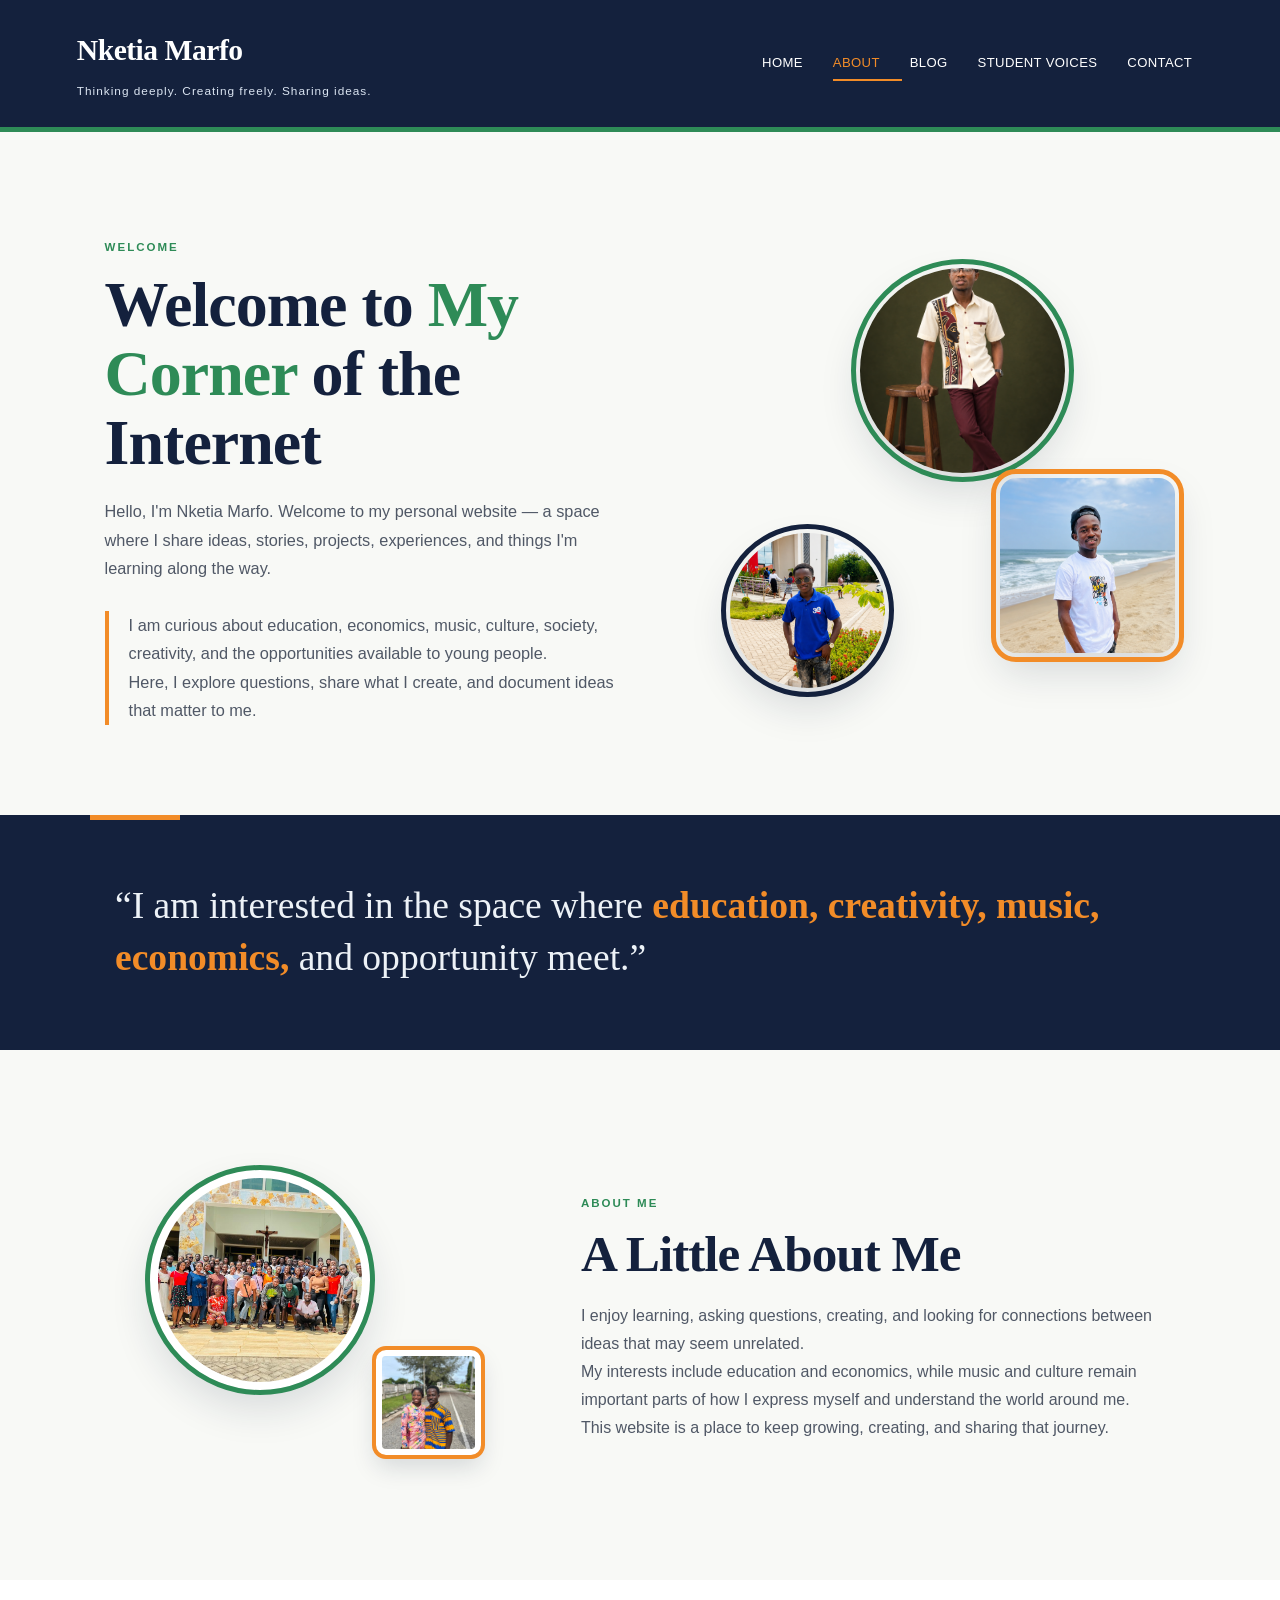
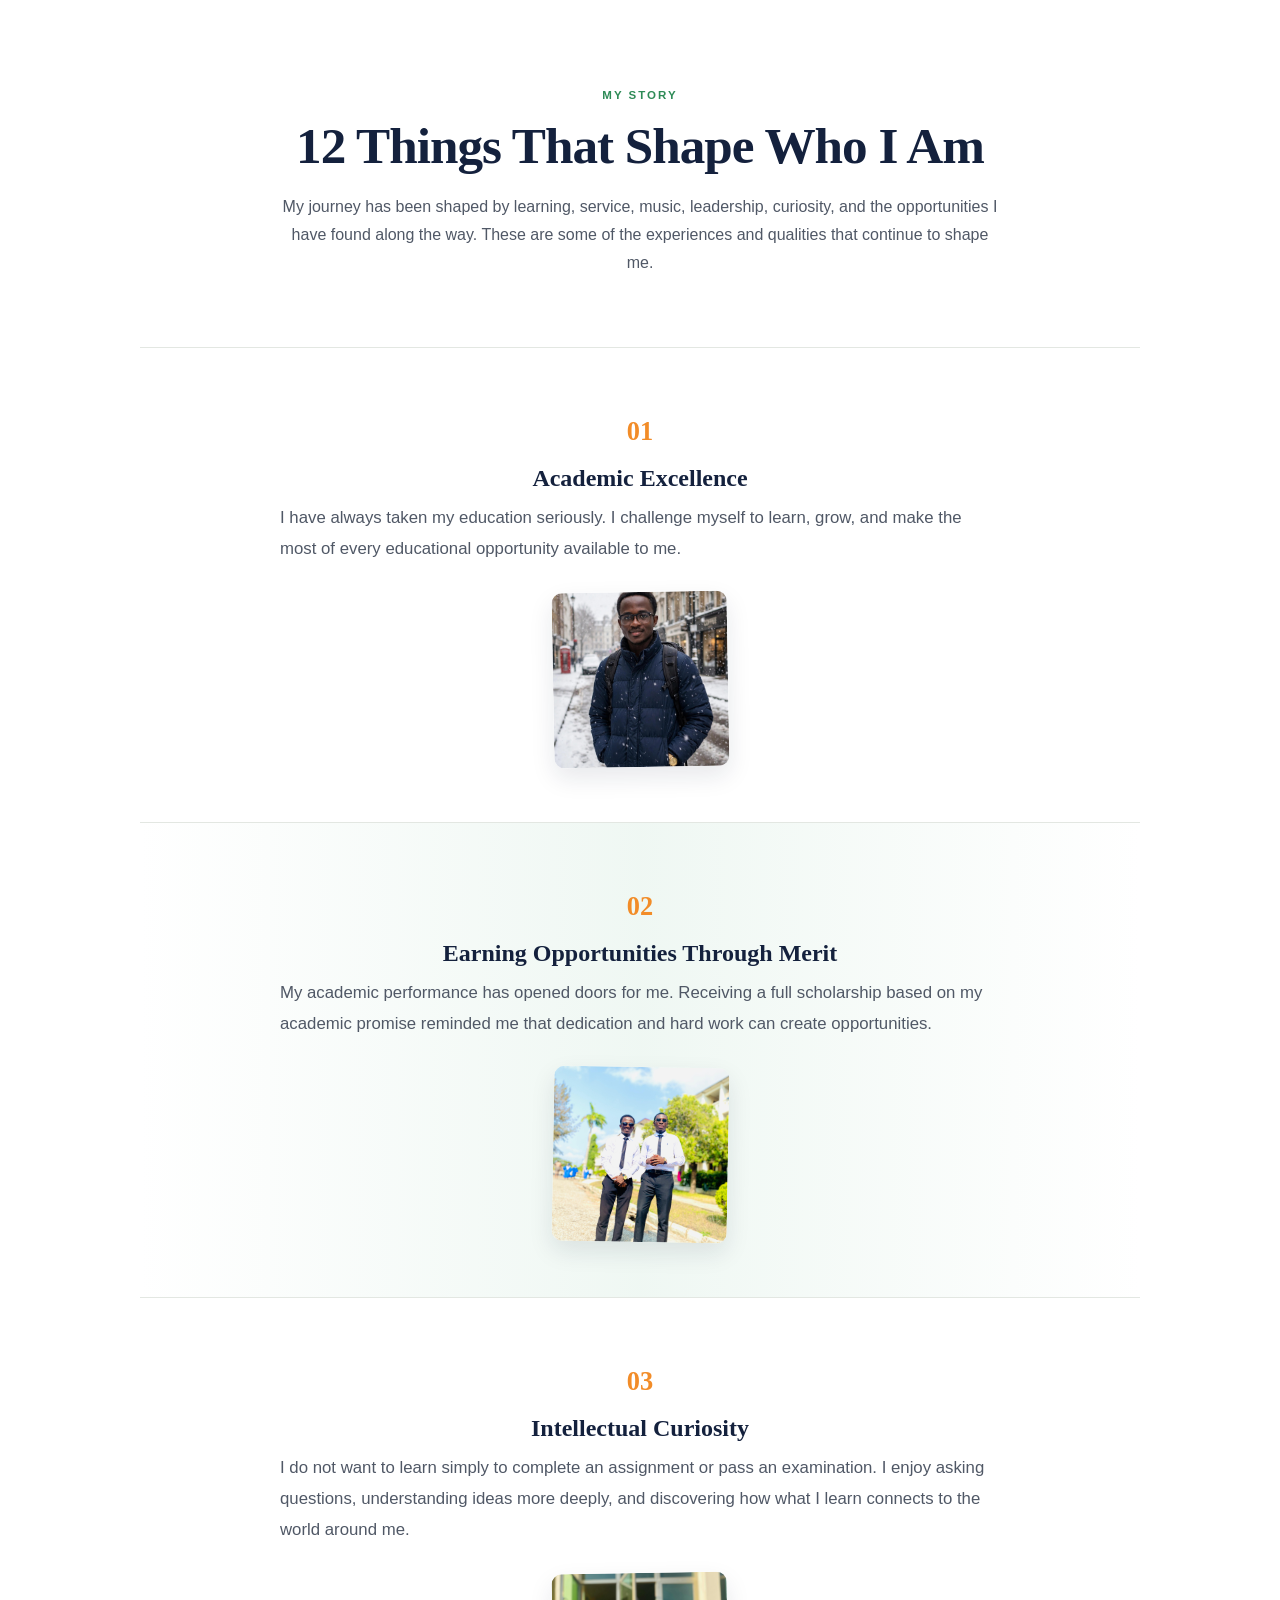
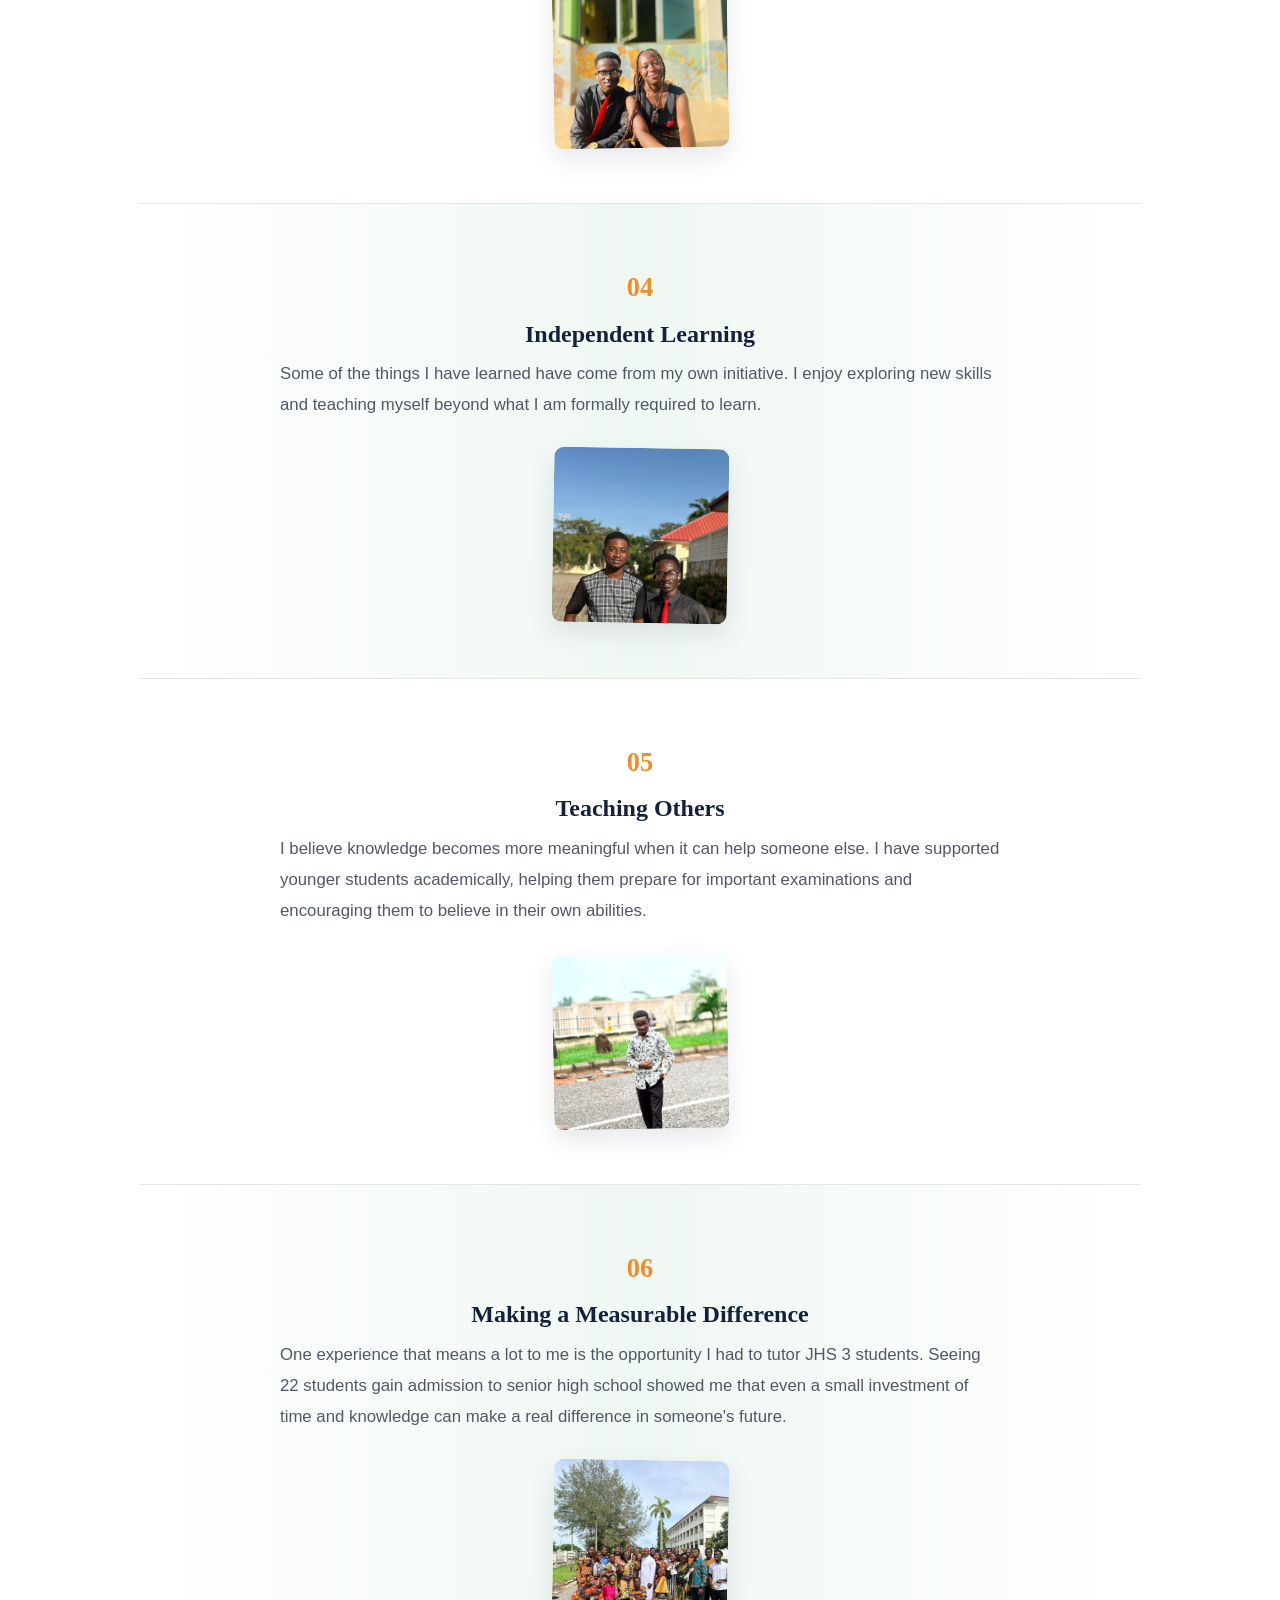
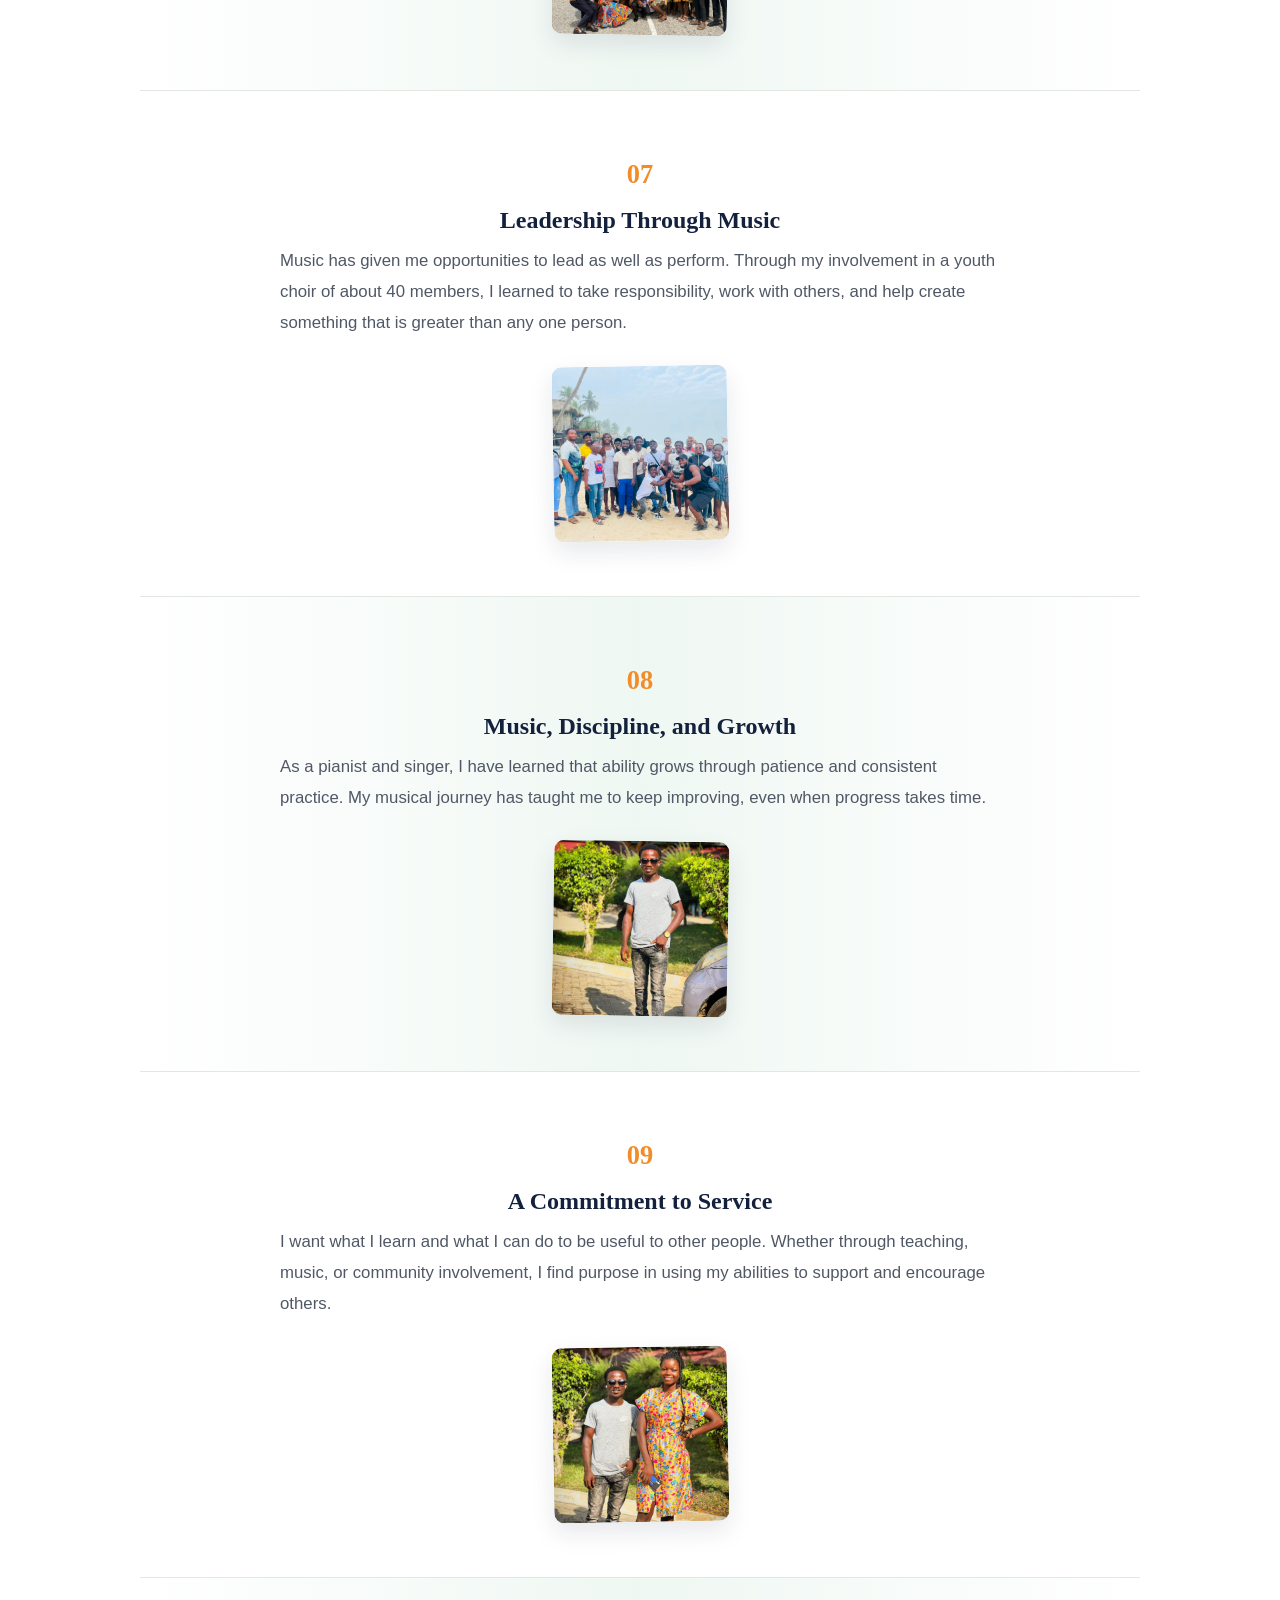
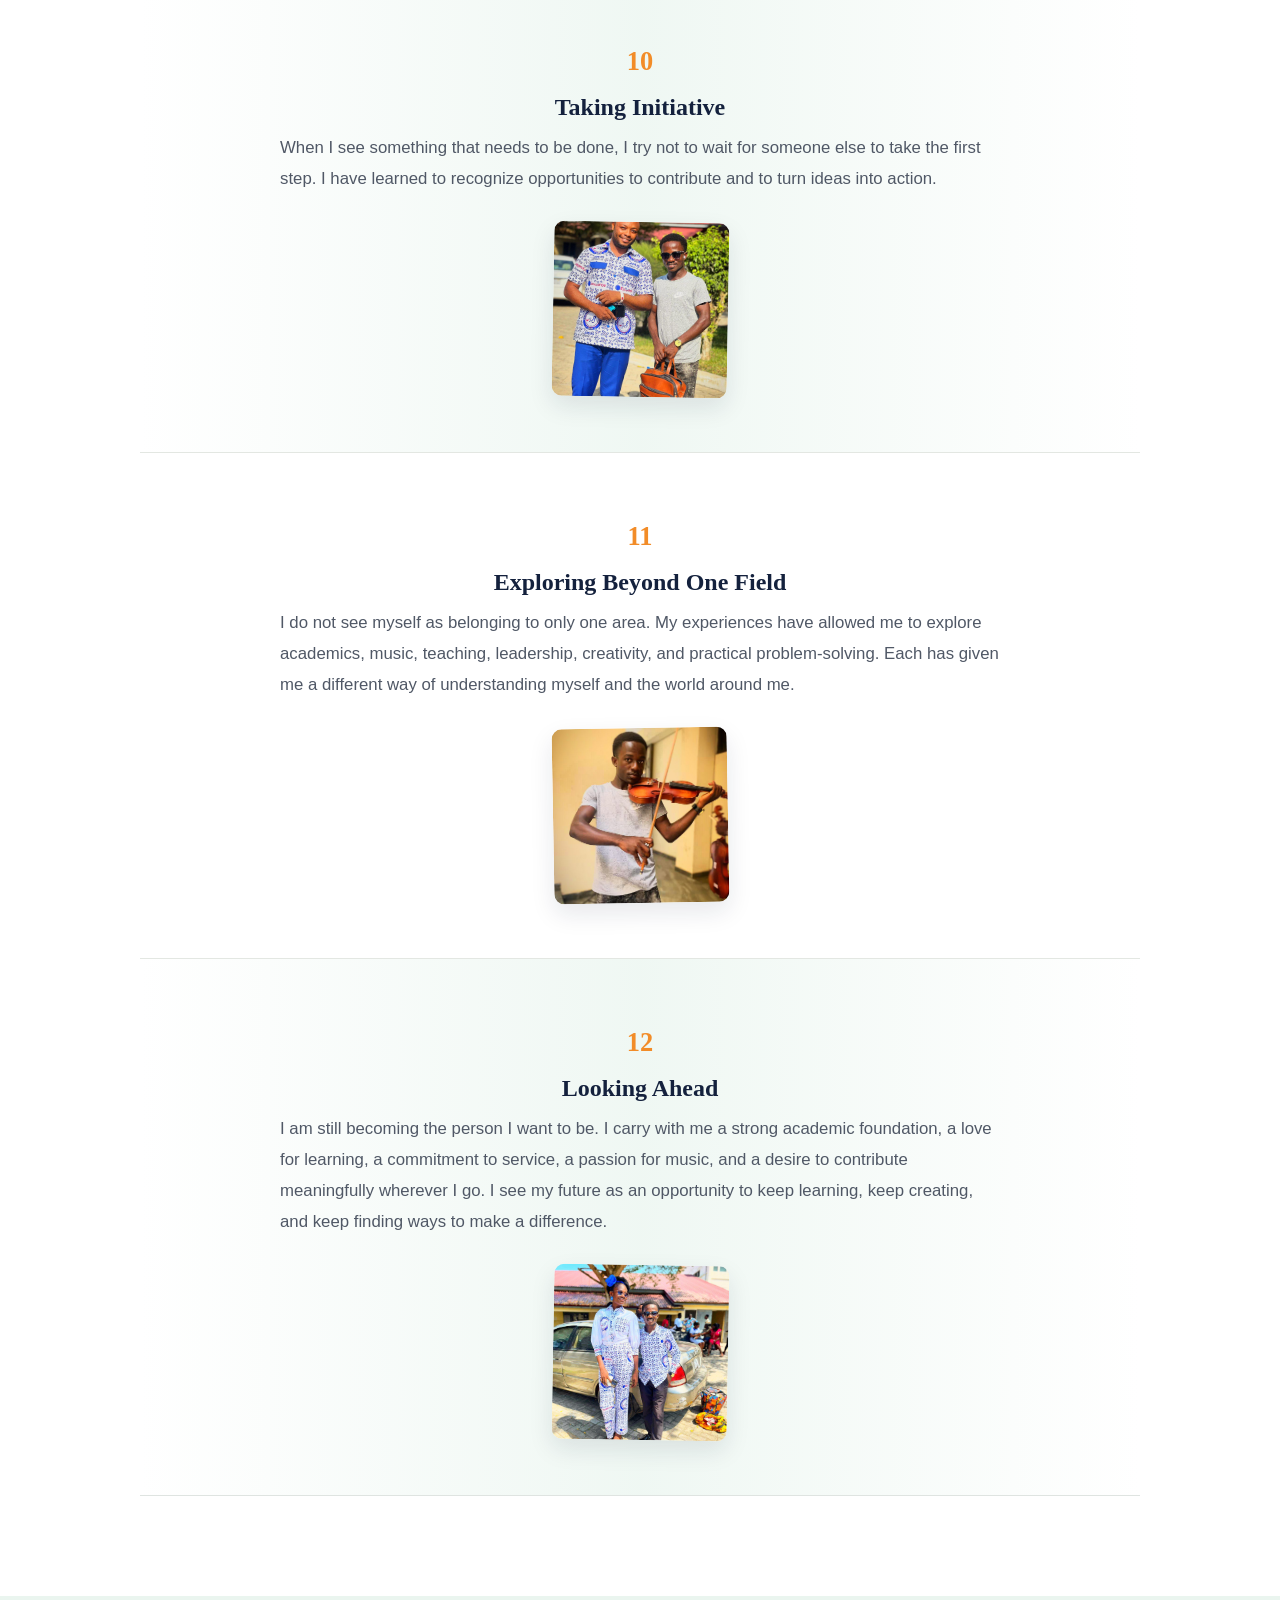
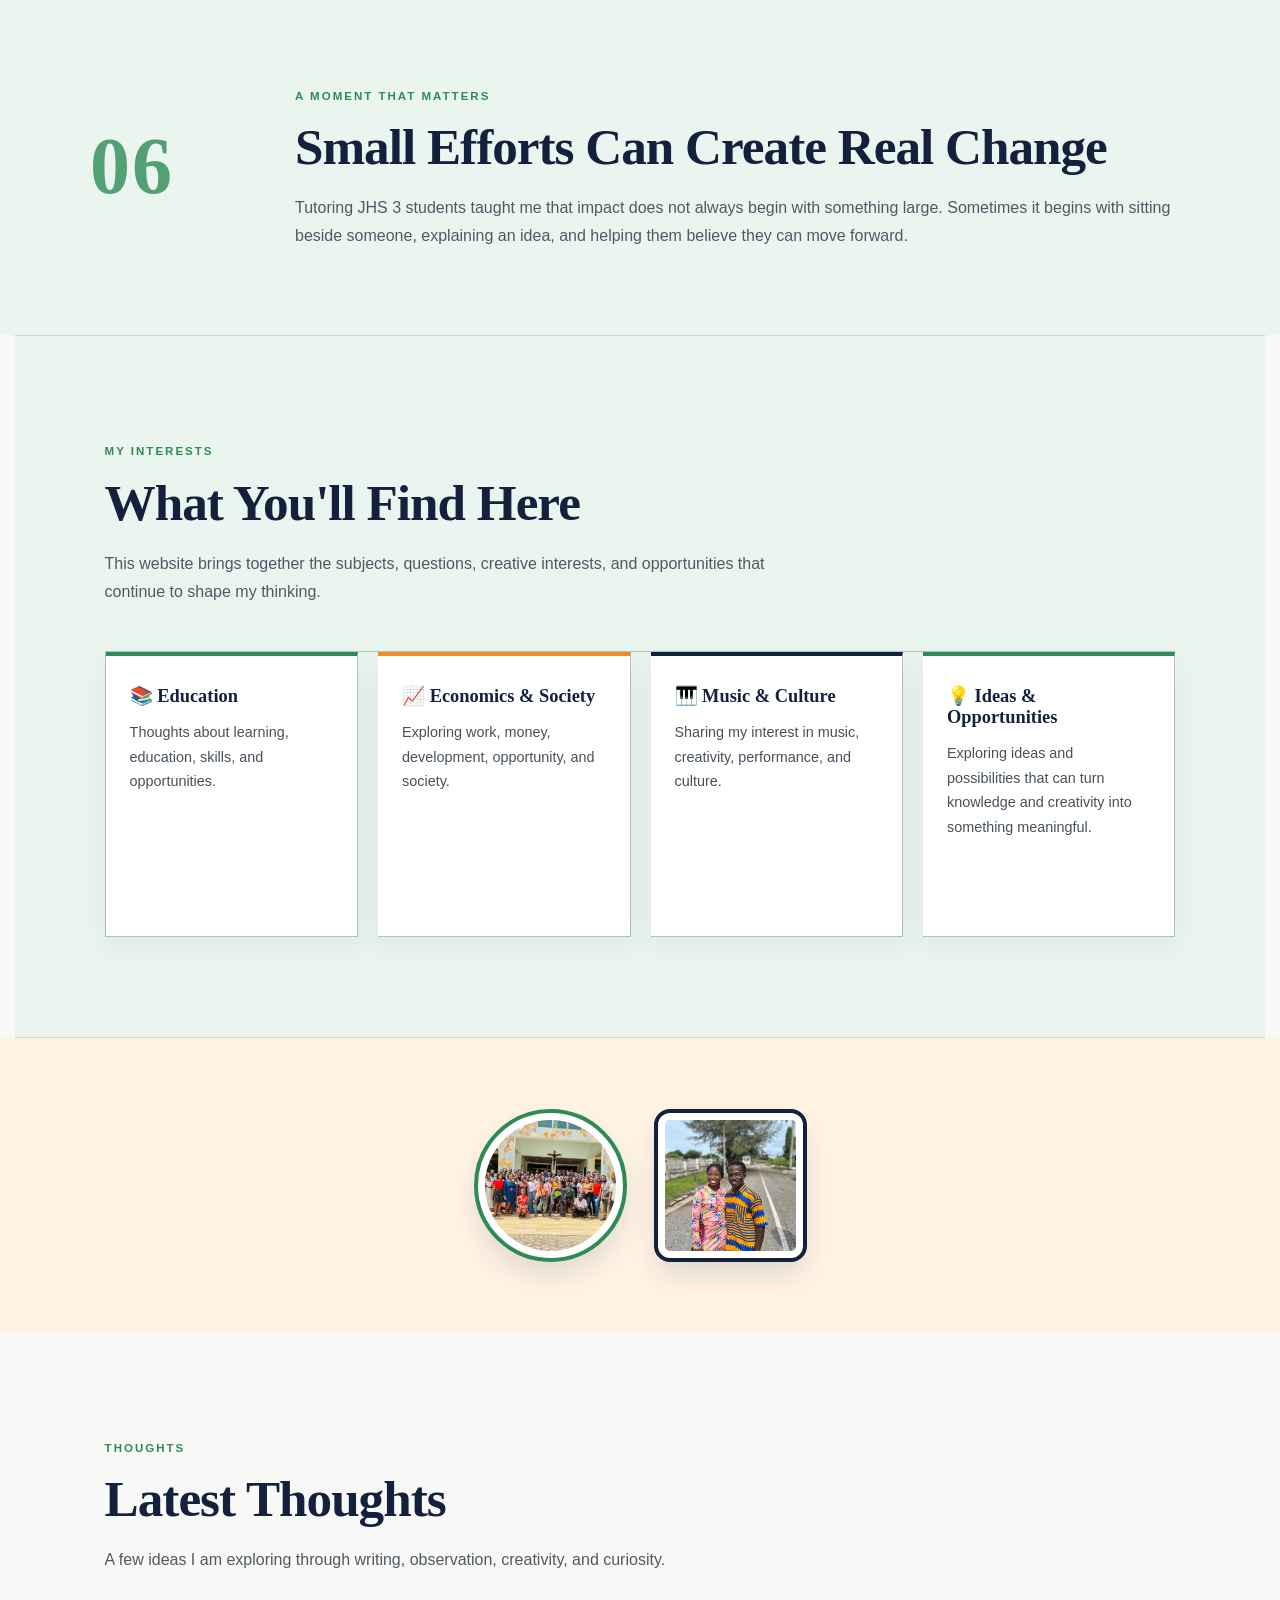
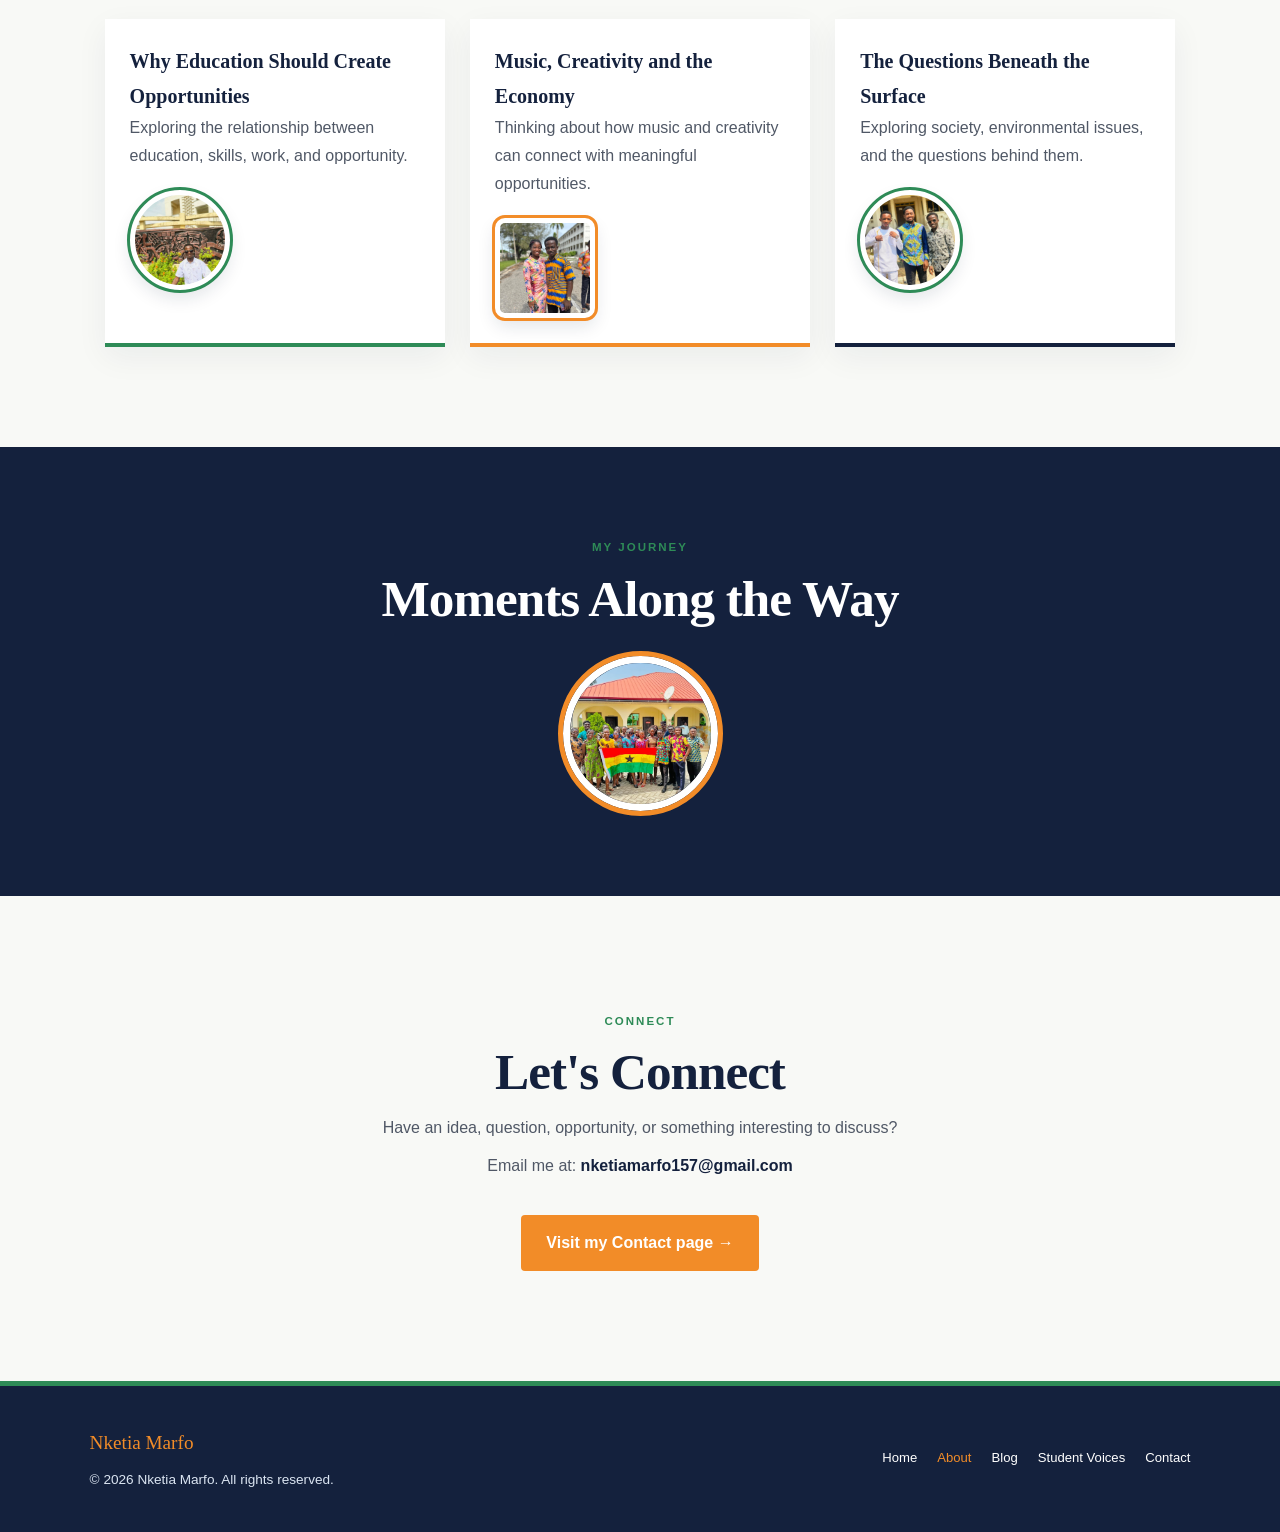
==== commit e12f0c40: "Create change" ====
--- a/about.html
+++ b/about.html
@@ -1,2381 +1,2261 @@
-<!DOCTYPE html>
-<html lang="en">
-
-<head>
-
-<meta charset="UTF-8">
-<meta name="viewport" content="width=device-width, initial-scale=1.0">
-
-<title>Nketia-Marfo | About</title>
-
-<link rel="stylesheet" href="style.css">
-
-<style>
-
-/* =========================================================
-   NKETIA-MARFO — ABOUT PAGE
-========================================================= */
-
-:root {
-    --indigo: #14213D;
-    --indigo-light: #1d3158;
-
-    --green: #2E8B57;
-    --green-light: #eaf5ef;
-
-    --orange: #F28C28;
-    --orange-light: #fff3e4;
-
-    --cream: #f8f9f6;
-    --white: #ffffff;
-
-    --text: #20252d;
-    --muted: #667085;
-    --border: #e3e7e2;
-}
-
-
-/* =========================================================
-   RESET
-========================================================= */
-
-* {
-    box-sizing: border-box;
-}
-
-html {
-    scroll-behavior: smooth;
-}
-
-body {
-    margin: 0;
-    background: var(--cream);
-    color: var(--text);
-    font-family: Arial, Helvetica, sans-serif;
-    line-height: 1.75;
-}
-
-img {
-    max-width: 100%;
-    display: block;
-}
-
-a {
-    color: inherit;
-}
-
-
-/* =========================================================
-   HEADER
-========================================================= */
-
-header {
-    background: var(--indigo);
-    color: white;
-    padding: 25px 6%;
-    border-bottom: 5px solid var(--green);
-    position: relative;
-    z-index: 100;
-}
-
-.header-inner {
-    max-width: 1250px;
-    margin: auto;
-
-    display: flex;
-    align-items: center;
-    justify-content: space-between;
-
-    gap: 35px;
-}
-
-
-/* BRAND */
-
-.brand {
-    text-decoration: none;
-    flex-shrink: 0;
-}
-
-.brand h1 {
-    margin: 0;
-
-    font-family:
-        Georgia,
-        "Times New Roman",
-        serif;
-
-    font-size: 1.85rem;
-    letter-spacing: -0.5px;
-    color: white;
-}
-
-.brand p {
-    margin: 4px 0 0;
-
-    color: #dbe5f2;
-
-    font-size: 0.74rem;
-    letter-spacing: 1px;
-}
-
-
-/* =========================================================
-   MAIN NAVIGATION
-   IMPORTANT: SEPARATE CLASS TO PREVENT CSS CONFLICTS
-========================================================= */
-
-.main-nav {
-    display: flex;
-
-    align-items: center;
-    justify-content: flex-end;
-
-    gap: 8px;
-
-    flex-wrap: wrap;
-}
-
-.main-nav a {
-    position: relative;
-
-    display: inline-flex;
-    align-items: center;
-
-    padding: 9px 11px;
-
-    color: white;
-
-    text-decoration: none;
-
-    font-size: 0.82rem;
-    font-weight: 500;
-
-    letter-spacing: 0.35px;
-
-    border-radius: 4px;
-
-    transition:
-        color 0.3s ease,
-        background 0.3s ease;
-}
-
-
-/* HOVER */
-
-.main-nav a:hover {
-    color: var(--orange);
-
-    background:
-        rgba(255,255,255,0.06);
-}
-
-
-/* ACTIVE PAGE */
-
-.main-nav a.active {
-    color: var(--orange);
-}
-
-
-/* ORANGE LINE */
-
-.main-nav a::after {
-    content: "";
-
-    position: absolute;
-
-    left: 11px;
-    right: 11px;
-    bottom: 3px;
-
-    height: 2px;
-
-    background: var(--orange);
-
-    transform: scaleX(0);
-
-    transform-origin: center;
-
-    transition:
-        transform 0.3s ease;
-}
-
-.main-nav a:hover::after,
-.main-nav a.active::after {
-    transform: scaleX(1);
-}
-
-
-/* =========================================================
-   GENERAL
-========================================================= */
-
-main {
-    overflow: hidden;
-}
-
-.section-label {
-    display: inline-block;
-
-    color: var(--green);
-
-    font-size: 0.72rem;
-    font-weight: bold;
-
-    letter-spacing: 2px;
-
-    text-transform: uppercase;
-
-    margin-bottom: 13px;
-}
-
-h2 {
-    margin: 0 0 20px;
-
-    font-family:
-        Georgia,
-        "Times New Roman",
-        serif;
-
-    color: var(--indigo);
-
-    font-size:
-        clamp(2rem, 4vw, 3.6rem);
-
-    line-height: 1.08;
-
-    letter-spacing: -1px;
-}
-
-h3 {
-    font-family:
-        Georgia,
-        "Times New Roman",
-        serif;
-
-    color: var(--indigo);
-}
-
-p {
-    color: #505866;
-}
-
-
-/* =========================================================
-   HERO
-========================================================= */
-
-.about-hero {
-    max-width: 1250px;
-
-    margin: auto;
-
-    padding: 100px 7% 90px;
-
-    display: grid;
-
-    grid-template-columns:
-        1.05fr
-        0.95fr;
-
-    align-items: center;
-
-    gap: 70px;
-}
-
-.about-hero-text h2 {
-    font-size:
-        clamp(2.6rem, 5vw, 4.8rem);
-
-    max-width: 720px;
-}
-
-.about-hero-text h2 span {
-    color: var(--green);
-}
-
-.about-hero-text p {
-    max-width: 650px;
-    font-size: 1.02rem;
-}
-
-.hero-intro {
-    margin-top: 28px;
-
-    padding-left: 20px;
-
-    border-left: 4px solid var(--orange);
-}
-
-
-/* =========================================================
-   HERO PHOTOS
-========================================================= */
-
-.hero-photo-area {
-    position: relative;
-
-    min-height: 420px;
-
-    width: 100%;
-}
-
-.hero-photo {
-    position: absolute;
-
-    object-fit: cover;
-
-    box-shadow:
-        0 18px 40px
-        rgba(20, 33, 61, 0.15);
-
-    transition:
-        transform 0.35s ease;
-}
-
-.hero-photo:hover {
-    transform:
-        translateY(-6px)
-        scale(1.03);
-}
-
-.hero-photo.one {
-    width: 205px;
-    height: 205px;
-
-    border-radius: 50%;
-
-    top: 0;
-    right: 110px;
-
-    outline:
-        5px solid var(--green);
-
-    outline-offset: 4px;
-}
-
-.hero-photo.two {
-    width: 175px;
-    height: 175px;
-
-    border-radius: 16px;
-
-    bottom: 35px;
-    right: 0;
-
-    outline:
-        5px solid var(--orange);
-
-    outline-offset: 4px;
-}
-
-.hero-photo.three {
-    width: 155px;
-    height: 155px;
-
-    border-radius: 50%;
-
-    bottom: 0;
-    left: 30px;
-
-    outline:
-        5px solid var(--indigo);
-
-    outline-offset: 4px;
-}
-
-
-/* =========================================================
-   STATEMENT
-========================================================= */
-
-.statement-band {
-    background: var(--indigo);
-
-    color: white;
-
-    padding: 65px 7%;
-
-    position: relative;
-}
-
-.statement-band::before {
-    content: "";
-
-    position: absolute;
-
-    left: 7%;
-    top: 0;
-
-    width: 90px;
-    height: 5px;
-
-    background: var(--orange);
-}
-
-.statement-inner {
-    max-width: 1050px;
-    margin: auto;
-}
-
-.statement-inner p {
-    margin: 0;
-
-    color: #edf2f7;
-
-    font-family:
-        Georgia,
-        "Times New Roman",
-        serif;
-
-    font-size:
-        clamp(1.45rem, 3vw, 2.35rem);
-
-    line-height: 1.4;
-}
-
-.statement-inner strong {
-    color: var(--orange);
-}
-
-
-/* =========================================================
-   ABOUT ME
-========================================================= */
-
-.about-me-section {
-    max-width: 1250px;
-
-    margin: auto;
-
-    padding: 100px 7%;
-
-    display: grid;
-
-    grid-template-columns:
-        0.8fr
-        1.2fr;
-
-    align-items: center;
-
-    gap: 80px;
-}
-
-.about-me-photo-area {
-    position: relative;
-
-    min-height: 330px;
-}
-
-.about-me-main-photo {
-    width: 220px;
-    height: 220px;
-
-    object-fit: cover;
-
-    border-radius: 50%;
-
-    border: 8px solid white;
-
-    outline:
-        5px solid var(--green);
-
-    box-shadow:
-        0 18px 40px
-        rgba(20, 33, 61, 0.14);
-
-    position: absolute;
-
-    left: 45px;
-    top: 20px;
-}
-
-.about-me-small-photo {
-    width: 105px;
-    height: 105px;
-
-    object-fit: cover;
-
-    border-radius: 10px;
-
-    border: 6px solid white;
-
-    outline:
-        4px solid var(--orange);
-
-    position: absolute;
-
-    right: 20px;
-    bottom: 25px;
-
-    box-shadow:
-        0 12px 25px
-        rgba(20, 33, 61, 0.15);
-}
-
-
-/* =========================================================
-   MY STORY
-========================================================= */
-
-.story-section {
-    background: white;
-
-    padding: 100px 7%;
-}
-
-.story-heading {
-    max-width: 850px;
-
-    margin:
-        0 auto
-        70px;
-
-    text-align: center;
-}
-
-.story-heading p {
-    max-width: 720px;
-    margin: auto;
-}
-
-.story-list {
-    max-width: 1000px;
-    margin: auto;
-}
-
-
-/* =========================================================
-   STORY WRITING + PICTURE
-========================================================= */
-
-.story-point {
-    display: block;
-
-    padding: 55px 0;
-
-    border-top:
-        1px solid
-        var(--border);
-}
-
-.story-point:nth-child(even) {
-    background:
-        linear-gradient(
-            90deg,
-            transparent,
-            rgba(234, 245, 239, 0.75),
-            transparent
-        );
-}
-
-.story-number {
-    font-family:
-        Georgia,
-        "Times New Roman",
-        serif;
-
-    font-size: 1.65rem;
-
-    font-weight: bold;
-
-    color: var(--orange);
-
-    margin-bottom: 10px;
-
-    text-align: center;
-}
-
-.story-content {
-    max-width: 760px;
-
-    margin: 0 auto;
-}
-
-.story-content h3 {
-    margin: 0 0 10px;
-
-    font-size: 1.5rem;
-
-    text-align: center;
-}
-
-.story-content p {
-    margin: 0;
-
-    max-width: 720px;
-
-    margin-left: auto;
-    margin-right: auto;
-}
-
-
-/* =========================================================
-   STORY PHOTOS
-   ONE PICTURE DIRECTLY UNDER EACH WRITING
-========================================================= */
-
-.story-photo {
-    width: 175px;
-    height: 175px;
-
-    object-fit: cover;
-
-    margin:
-        28px auto 0;
-
-    border: none;
-
-    outline: none;
-
-    border-radius: 10px;
-
-    box-shadow:
-        0 10px 25px
-        rgba(20, 33, 61, 0.10);
-
-    transition:
-        transform 0.3s ease,
-        box-shadow 0.3s ease;
-}
-
-.story-photo:hover {
-    transform:
-        scale(1.04);
-
-    box-shadow:
-        0 12px 30px
-        rgba(20, 33, 61, 0.16);
-}
-
-
-/* =========================================================
-   FEATURED STORY
-========================================================= */
-
-.featured-story {
-    background: var(--green-light);
-
-    padding: 85px 7%;
-}
-
-.featured-inner {
-    max-width: 1100px;
-
-    margin: auto;
-
-    display: grid;
-
-    grid-template-columns:
-        160px
-        1fr;
-
-    gap: 45px;
-
-    align-items: center;
-}
-
-.featured-number {
-    font-family:
-        Georgia,
-        "Times New Roman",
-        serif;
-
-    font-size: 5rem;
-
-    font-weight: bold;
-
-    color: var(--green);
-
-    opacity: 0.8;
-}
-
-.featured-inner h2 {
-    font-size:
-        clamp(2rem, 4vw, 3.2rem);
-}
-
-
-/* =========================================================
-   INTERESTS
-========================================================= */
-
-.interests-section {
-    max-width: 1250px;
-
-    margin: auto;
-
-    padding: 100px 7%;
-}
-
-.interests-heading {
-    max-width: 700px;
-
-    margin-bottom: 45px;
-}
-
-.interest-grid {
-    display: grid;
-
-    grid-template-columns:
-        repeat(4, 1fr);
-
-    gap: 20px;
-}
-
-.interest-card {
-    background: white;
-
-    padding: 30px 24px;
-
-    border-top:
-        4px solid
-        var(--green);
-
-    box-shadow:
-        0 10px 30px
-        rgba(20, 33, 61, 0.06);
-
-    transition:
-        transform 0.3s ease;
-}
-
-.interest-card:nth-child(2) {
-    border-top-color:
-        var(--orange);
-}
-
-.interest-card:nth-child(3) {
-    border-top-color:
-        var(--indigo);
-}
-
-.interest-card:nth-child(4) {
-    border-top-color:
-        var(--green);
-}
-
-.interest-card:hover {
-    transform:
-        translateY(-6px);
-}
-
-.interest-card h3 {
-    margin-top: 0;
-    font-size: 1.15rem;
-}
-
-.interest-card p {
-    font-size: 0.9rem;
-}
-
-
-/* =========================================================
-   INTEREST PHOTOS
-========================================================= */
-
-.interest-photo-section {
-    background: var(--orange-light);
-
-    padding: 75px 7%;
-}
-
-.interest-photo-inner {
-    max-width: 1050px;
-
-    margin: auto;
-
-    display: flex;
-
-    justify-content: center;
-
-    align-items: center;
-
-    gap: 35px;
-}
-
-.interest-photo-inner img {
-    width: 145px;
-    height: 145px;
-
-    object-fit: cover;
-
-    border: 7px solid white;
-
-    box-shadow:
-        0 15px 30px
-        rgba(20, 33, 61, 0.14);
-}
-
-.interest-photo-inner img:first-child {
-    border-radius: 50%;
-
-    outline:
-        4px solid
-        var(--green);
-}
-
-.interest-photo-inner img:last-child {
-    border-radius: 12px;
-
-    outline:
-        4px solid
-        var(--indigo);
-}
-
-
-/* =========================================================
-   LATEST THOUGHTS
-========================================================= */
-
-.thoughts-section {
-    max-width: 1250px;
-
-    margin: auto;
-
-    padding: 100px 7%;
-}
-
-.thought-heading {
-    max-width: 650px;
-
-    margin-bottom: 45px;
-}
-
-.thought-grid {
-    display: grid;
-
-    grid-template-columns:
-        repeat(3, 1fr);
-
-    gap: 25px;
-}
-
-.thought-card {
-    background: white;
-
-    padding: 25px;
-
-    box-shadow:
-        0 10px 30px
-        rgba(20, 33, 61, 0.06);
-
-    border-bottom:
-        4px solid
-        var(--green);
-}
-
-.thought-card:nth-child(2) {
-    border-bottom-color:
-        var(--orange);
-}
-
-.thought-card:nth-child(3) {
-    border-bottom-color:
-        var(--indigo);
-}
-
-.thought-card img {
-    width: 100px;
-    height: 100px;
-
-    object-fit: cover;
-
-    margin-top: 20px;
-
-    border: 5px solid white;
-
-    box-shadow:
-        0 8px 18px
-        rgba(20, 33, 61, 0.12);
-}
-
-.thought-card:nth-child(odd) img {
-    border-radius: 50%;
-
-    outline:
-        3px solid
-        var(--green);
-}
-
-.thought-card:nth-child(even) img {
-    border-radius: 10px;
-
-    outline:
-        3px solid
-        var(--orange);
-}
-
-.thought-card h3 {
-    margin-top: 0;
-
-    font-size: 1.25rem;
-}
-
-
-/* =========================================================
-   JOURNEY
-========================================================= */
-
-.journey-section {
-    background: var(--indigo);
-
-    color: white;
-
-    padding: 85px 7%;
-
-    text-align: center;
-}
-
-.journey-section h2 {
-    color: white;
-}
-
-.journey-photo {
-    width: 155px;
-    height: 155px;
-
-    object-fit: cover;
-
-    margin:
-        30px auto 0;
-
-    border: 7px solid white;
-
-    border-radius: 50%;
-
-    outline:
-        5px solid
-        var(--orange);
-}
-
-
-/* =========================================================
-   CONTACT
-========================================================= */
-
-.contact-section {
-    max-width: 850px;
-
-    margin: auto;
-
-    padding: 110px 7%;
-
-    text-align: center;
-}
-
-.contact-section h2 {
-    margin-bottom: 15px;
-}
-
-.contact-section p {
-    max-width: 650px;
-
-    margin:
-        10px auto;
-}
-
-.email {
-    color: var(--indigo);
-
-    font-weight: bold;
-}
-
-.contact-button {
-    display: inline-block;
-
-    margin-top: 25px;
-
-    padding:
-        14px 25px;
-
-    background: var(--orange);
-
-    color: white;
-
-    text-decoration: none;
-
-    font-weight: bold;
-
-    border-radius: 4px;
-
-    transition: 0.3s ease;
-}
-
-.contact-button:hover {
-    background: var(--green);
-
-    transform:
-        translateY(-2px);
-}
-
-
-/* =========================================================
-   FOOTER
-========================================================= */
-
-footer {
-    background: var(--indigo);
-
-    color: white;
-
-    padding: 40px 7%;
-
-    border-top:
-        5px solid
-        var(--green);
-}
-
-.footer-inner {
-    max-width: 1250px;
-
-    margin: auto;
-
-    display: flex;
-
-    justify-content: space-between;
-
-    align-items: center;
-
-    gap: 30px;
-
-    flex-wrap: wrap;
-}
-
-.footer-left {
-    display: flex;
-
-    flex-direction: column;
-
-    gap: 8px;
-}
-
-footer p {
-    margin: 0;
-
-    color: #dbe5f2;
-
-    font-size: 0.85rem;
-}
-
-.footer-name {
-    color: var(--orange);
-
-    font-family:
-        Georgia,
-        "Times New Roman",
-        serif;
-
-    font-size: 1.2rem;
-}
-
-
-/* FOOTER NAV */
-
-.footer-nav {
-    display: flex;
-
-    align-items: center;
-
-    justify-content: flex-end;
-
-    gap: 20px;
-
-    flex-wrap: wrap;
-}
-
-.footer-nav a {
-    color: white;
-
-    text-decoration: none;
-
-    font-size: 0.82rem;
-
-    transition:
-        color 0.3s ease;
-}
-
-.footer-nav a:hover {
-    color: var(--orange);
-}
-
-.footer-nav a.active {
-    color: var(--orange);
-}
-
-
-/* =========================================================
-   TABLET
-========================================================= */
-
-@media (max-width: 950px) {
-
-    .header-inner {
-        flex-direction: column;
-
-        align-items: flex-start;
-
-        gap: 18px;
-    }
-
-    .main-nav {
-        justify-content: flex-start;
-
-        width: 100%;
-
-        gap: 5px;
-    }
-
-    .about-hero {
-        grid-template-columns: 1fr;
-
-        gap: 30px;
-    }
-
-    .hero-photo-area {
-        max-width: 500px;
-
-        width: 100%;
-
-        margin: auto;
-    }
-
-    .about-me-section {
-        grid-template-columns: 1fr;
-
-        gap: 30px;
-    }
-
-    .about-me-photo-area {
-        max-width: 400px;
-
-        width: 100%;
-
-        margin: auto;
-    }
-
-    .interest-grid {
-        grid-template-columns:
-            repeat(2, 1fr);
-    }
-
-    .thought-grid {
-        grid-template-columns: 1fr;
-    }
-
-    .story-list {
-        max-width: 850px;
-    }
-
-    .story-content {
-        max-width: 700px;
-    }
-
-    .story-photo {
-        width: 165px;
-        height: 165px;
-    }
-}
-
-
-/* =========================================================
-   MOBILE
-========================================================= */
-
-@media (max-width: 650px) {
-
-    header {
-        padding:
-            22px 6%;
-    }
-
-    .brand h1 {
-        font-size: 1.55rem;
-    }
-
-    .brand p {
-        font-size: 0.67rem;
-    }
-
-
-    /* MOBILE NAVIGATION */
-
-    .main-nav {
-        width: 100%;
-
-        display: grid;
-
-        grid-template-columns:
-            repeat(2, auto);
-
-        justify-content: start;
-
-        gap: 4px 6px;
-    }
-
-    .main-nav a {
-        font-size: 0.72rem;
-
-        padding:
-            8px 9px;
-    }
-
-
-    .about-hero {
-        padding:
-            70px 6% 65px;
-    }
-
-    .about-hero-text h2 {
-        font-size: 2.55rem;
-    }
-
-    .hero-photo-area {
-        min-height: 320px;
-    }
-
-    .hero-photo.one {
-        width: 155px;
-        height: 155px;
-
-        right: 60px;
-    }
-
-    .hero-photo.two {
-        width: 130px;
-        height: 130px;
-
-        right: 0;
-
-        bottom: 25px;
-    }
-
-    .hero-photo.three {
-        width: 115px;
-        height: 115px;
-
-        left: 15px;
-
-        bottom: 0;
-    }
-
-    .statement-band {
-        padding:
-            55px 6%;
-    }
-
-    .about-me-section {
-        padding:
-            70px 6%;
-    }
-
-    .about-me-photo-area {
-        min-height: 270px;
-    }
-
-    .about-me-main-photo {
-        width: 175px;
-        height: 175px;
-
-        left: 30px;
-    }
-
-    .about-me-small-photo {
-        width: 85px;
-        height: 85px;
-    }
-
-    .story-section {
-        padding:
-            70px 6%;
-    }
-
-    .story-heading {
-        margin-bottom: 40px;
-    }
-
-    .story-point {
-        padding:
-            35px 0;
-    }
-
-    .story-number {
-        font-size: 1.2rem;
-    }
-
-    .story-content h3 {
-        font-size: 1.25rem;
-    }
-
-
-    /* STORY PHOTOS */
-
-    .story-photo {
-        width: 135px;
-        height: 135px;
-
-        margin:
-            22px auto 0;
-
-        border-radius: 10px;
-    }
-
-
-    .featured-story {
-        padding:
-            65px 6%;
-    }
-
-    .featured-inner {
-        grid-template-columns: 1fr;
-
-        gap: 5px;
-    }
-
-    .featured-number {
-        font-size: 3.5rem;
-    }
-
-    .interests-section {
-        padding:
-            70px 6%;
-    }
-
-    .interest-grid {
-        grid-template-columns: 1fr;
-    }
-
-    .interest-photo-section {
-        padding:
-            55px 6%;
-    }
-
-    .interest-photo-inner {
-        gap: 18px;
-    }
-
-    .interest-photo-inner img {
-        width: 105px;
-        height: 105px;
-    }
-
-    .thoughts-section {
-        padding:
-            70px 6%;
-    }
-
-    .journey-section {
-        padding:
-            65px 6%;
-    }
-
-    .journey-photo {
-        width: 125px;
-        height: 125px;
-    }
-
-    .contact-section {
-        padding:
-            80px 6%;
-    }
-
-
-    /* FOOTER */
-
-    .footer-inner {
-        flex-direction: column;
-
-        align-items: flex-start;
-    }
-
-    .footer-nav {
-        justify-content: flex-start;
-
-        gap:
-            13px 18px;
-    }
-}
-
-</style>
-
-</head>
-
-
-<body>
-
-
-<!-- =========================================================
-     HEADER
-========================================================= -->
-
-<header>
-
-    <div class="header-inner">
-
-
-        <!-- BRAND -->
-
-        <a href="index.html" class="brand">
-
-            <h1>
-                Nketia-Marfo
-            </h1>
-
-            <p>
-                Thinking deeply. Creating freely. Sharing ideas.
-            </p>
-
-        </a>
-
-
-        <!-- =====================================================
-             MAIN WEBSITE NAVIGATION
-             STUDENT VOICES IS A SEPARATE PAGE
-        ====================================================== -->
-
-        <nav class="main-nav">
-
-            <a href="index.html">
-                Home
-            </a>
-
-            <a
-                href="about.html"
-                class="active">
-                About
-            </a>
-
-            <a href="blog.html">
-                Blog
-            </a>
-
-            <!-- SEPARATE STUDENT VOICES PAGE -->
-
-            <a href="Students-Voice/">
-                Student Voices
-            </a>
-
-            <a href="contact.html">
-                Contact
-            </a>
-
-        </nav>
-
-    </div>
-
-</header>
-
-
-
-<main>
-
-
-<!-- =========================================================
-     INTRODUCTION
-========================================================= -->
-
-<section class="about-hero">
-
-    <div class="about-hero-text">
-
-        <span class="section-label">
-            WELCOME
-        </span>
-
-        <h2>
-            Welcome to
-            <span>My Corner</span>
-            of the Internet
-        </h2>
-
-        <p>
-            Hello, I'm Nketia-Marfo. Welcome to my personal website —
-            a space where I share ideas, stories, projects, experiences,
-            and things I'm learning along the way.
-        </p>
-
-        <div class="hero-intro">
-
-            <p>
-                I am curious about education, economics, music, culture,
-                society, creativity, and the opportunities available to
-                young people.
-            </p>
-
-            <p>
-                Here, I explore questions, share what I create, and document
-                ideas that matter to me.
-            </p>
-
-        </div>
-
-    </div>
-
-
-    <div class="hero-photo-area">
-
-        <img
-            class="hero-photo one"
-            src="file_0000000037bc8210ba33c13682e0591b.png"
-            alt="Nketia-Marfo">
-
-        <img
-            class="hero-photo two"
-            src="file_00000000782081f486b26a47a83586ad.png"
-            alt="Nketia-Marfo">
-
-        <img
-            class="hero-photo three"
-            src="file_0000000099e471f48092d9c598859a2a.png"
-            alt="Nketia-Marfo">
-
-    </div>
-
-</section>
-
-
-
-<!-- =========================================================
-     STATEMENT
-========================================================= -->
-
-<section class="statement-band">
-
-    <div class="statement-inner">
-
-        <p>
-            “I am interested in the space where
-            <strong>
-                education, creativity, music, economics,
-            </strong>
-            and opportunity meet.”
-        </p>
-
-    </div>
-
-</section>
-
-
-
-<!-- =========================================================
-     ABOUT ME
-========================================================= -->
-
-<section class="about-me-section">
-
-    <div class="about-me-photo-area">
-
-        <img
-            class="about-me-main-photo"
-            src="IMG-20260124-WA0015.jpg"
-            alt="Nketia-Marfo">
-
-        <img
-            class="about-me-small-photo"
-            src="IMG-20260614-WA0187.jpg"
-            alt="Nketia-Marfo">
-
-    </div>
-
-
-    <div>
-
-        <span class="section-label">
-            ABOUT ME
-        </span>
-
-        <h2>
-            A Little About Me
-        </h2>
-
-        <p>
-            I enjoy learning, asking questions, creating, and looking
-            for connections between ideas that may seem unrelated.
-        </p>
-
-        <p>
-            My interests include education and economics, while music
-            and culture remain important parts of how I express myself
-            and understand the world around me.
-        </p>
-
-        <p>
-            This website is a place to keep growing, creating, and
-            sharing that journey.
-        </p>
-
-    </div>
-
-</section>
-
-
-
-<!-- =========================================================
-     MY STORY
-========================================================= -->
-
-<section class="story-section">
-
-    <div class="story-heading">
-
-        <span class="section-label">
-            MY STORY
-        </span>
-
-        <h2>
-            12 Things That Shape Who I Am
-        </h2>
-
-        <p>
-            My journey has been shaped by learning, service, music,
-            leadership, curiosity, and the opportunities I have found
-            along the way. These are some of the experiences and
-            qualities that continue to shape me.
-        </p>
-
-    </div>
-
-
-    <div class="story-list">
-
-
-        <!-- 01 -->
-
-        <article class="story-point">
-
-            <div class="story-number">
-                01
-            </div>
-
-            <div class="story-content">
-
-                <h3>
-                    Academic Excellence
-                </h3>
-
-                <p>
-                    I have always taken my education seriously. I challenge
-                    myself to learn, grow, and make the most of every
-                    educational opportunity available to me.
-                </p>
-
-                <img
-                    class="story-photo"
-                    src="1784768722971.jpg"
-                    alt="Nketia-Marfo academic journey">
-
-            </div>
-
-        </article>
-
-
-        <!-- 02 -->
-
-        <article class="story-point">
-
-            <div class="story-number">
-                02
-            </div>
-
-            <div class="story-content">
-
-                <h3>
-                    Earning Opportunities Through Merit
-                </h3>
-
-                <p>
-                    My academic performance has opened doors for me.
-                    Receiving a full scholarship based on my academic
-                    promise reminded me that dedication and hard work
-                    can create opportunities.
-                </p>
-
-                <img
-                    class="story-photo"
-                    src="IMG-20260308-WA0121.jpg"
-                    alt="Nketia-Marfo academic achievement">
-
-            </div>
-
-        </article>
-
-
-        <!-- 03 -->
-
-        <article class="story-point">
-
-            <div class="story-number">
-                03
-            </div>
-
-            <div class="story-content">
-
-                <h3>
-                    Intellectual Curiosity
-                </h3>
-
-                <p>
-                    I do not want to learn simply to complete an assignment
-                    or pass an examination. I enjoy asking questions,
-                    understanding ideas more deeply, and discovering how
-                    what I learn connects to the world around me.
-                </p>
-
-                <img
-                    class="story-photo"
-                    src="IMG-20260327-WA0071.jpg"
-                    alt="Nketia-Marfo learning and curiosity">
-
-            </div>
-
-        </article>
-
-
-        <!-- 04 -->
-
-        <article class="story-point">
-
-            <div class="story-number">
-                04
-            </div>
-
-            <div class="story-content">
-
-                <h3>
-                    Independent Learning
-                </h3>
-
-                <p>
-                    Some of the things I have learned have come from my own
-                    initiative. I enjoy exploring new skills and teaching
-                    myself beyond what I am formally required to learn.
-                </p>
-
-                <img
-                    class="story-photo"
-                    src="IMG-20260328-WA0182.jpg"
-                    alt="Nketia-Marfo independent learning">
-
-            </div>
-
-        </article>
-
-
-        <!-- 05 -->
-
-        <article class="story-point">
-
-            <div class="story-number">
-                05
-            </div>
-
-            <div class="story-content">
-
-                <h3>
-                    Teaching Others
-                </h3>
-
-                <p>
-                    I believe knowledge becomes more meaningful when it can
-                    help someone else. I have supported younger students
-                    academically, helping them prepare for important
-                    examinations and encouraging them to believe in their
-                    own abilities.
-                </p>
-
-                <img
-                    class="story-photo"
-                    src="IMG-20260607-WA0126.jpg"
-                    alt="Nketia-Marfo teaching others">
-
-            </div>
-
-        </article>
-
-
-        <!-- 06 -->
-
-        <article class="story-point">
-
-            <div class="story-number">
-                06
-            </div>
-
-            <div class="story-content">
-
-                <h3>
-                    Making a Measurable Difference
-                </h3>
-
-                <p>
-                    One experience that means a lot to me is the opportunity
-                    I had to tutor JHS 3 students. Seeing 22 students gain
-                    admission to senior high school showed me that even a
-                    small investment of time and knowledge can make a real
-                    difference in someone's future.
-                </p>
-
-                <img
-                    class="story-photo"
-                    src="IMG-20260614-WA0155.jpg"
-                    alt="Nketia-Marfo supporting students">
-
-            </div>
-
-        </article>
-
-
-        <!-- 07 -->
-
-        <article class="story-point">
-
-            <div class="story-number">
-                07
-            </div>
-
-            <div class="story-content">
-
-                <h3>
-                    Leadership Through Music
-                </h3>
-
-                <p>
-                    Music has given me opportunities to lead as well as
-                    perform. Through my involvement in a youth choir of
-                    about 40 members, I learned to take responsibility,
-                    work with others, and help create something that is
-                    greater than any one person.
-                </p>
-
-                <img
-                    class="story-photo"
-                    src="IMG-20260802-WA0445.jpg"
-                    alt="Nketia-Marfo leadership through music">
-
-            </div>
-
-        </article>
-
-
-        <!-- 08 -->
-
-        <article class="story-point">
-
-            <div class="story-number">
-                08
-            </div>
-
-            <div class="story-content">
-
-                <h3>
-                    Music, Discipline, and Growth
-                </h3>
-
-                <p>
-                    As a pianist and singer, I have learned that ability
-                    grows through patience and consistent practice. My
-                    musical journey has taught me to keep improving,
-                    even when progress takes time.
-                </p>
-
-                <img
-                    class="story-photo"
-                    src="IMG_20260303_195951_662.jpg"
-                    alt="Nketia-Marfo playing music">
-
-            </div>
-
-        </article>
-
-
-        <!-- 09 -->
-
-        <article class="story-point">
-
-            <div class="story-number">
-                09
-            </div>
-
-            <div class="story-content">
-
-                <h3>
-                    A Commitment to Service
-                </h3>
-
-                <p>
-                    I want what I learn and what I can do to be useful to
-                    other people. Whether through teaching, music, or
-                    community involvement, I find purpose in using my
-                    abilities to support and encourage others.
-                </p>
-
-                <img
-                    class="story-photo"
-                    src="IMG_20260303_195951_718.jpg"
-                    alt="Nketia-Marfo serving the community">
-
-            </div>
-
-        </article>
-
-
-        <!-- 10 -->
-
-        <article class="story-point">
-
-            <div class="story-number">
-                10
-            </div>
-
-            <div class="story-content">
-
-                <h3>
-                    Taking Initiative
-                </h3>
-
-                <p>
-                    When I see something that needs to be done, I try not
-                    to wait for someone else to take the first step. I have
-                    learned to recognize opportunities to contribute and
-                    to turn ideas into action.
-                </p>
-
-                <img
-                    class="story-photo"
-                    src="IMG_20260303_195952_089.jpg"
-                    alt="Nketia-Marfo taking initiative">
-
-            </div>
-
-        </article>
-
-
-        <!-- 11 -->
-
-        <article class="story-point">
-
-            <div class="story-number">
-                11
-            </div>
-
-            <div class="story-content">
-
-                <h3>
-                    Exploring Beyond One Field
-                </h3>
-
-                <p>
-                    I do not see myself as belonging to only one area. My
-                    experiences have allowed me to explore academics,
-                    music, teaching, leadership, creativity, and practical
-                    problem-solving. Each has given me a different way of
-                    understanding myself and the world around me.
-                </p>
-
-                <img
-                    class="story-photo"
-                    src="IMG_20260304_172957_144.jpg"
-                    alt="Nketia-Marfo exploring different interests">
-
-            </div>
-
-        </article>
-
-
-        <!-- 12 -->
-
-        <article class="story-point">
-
-            <div class="story-number">
-                12
-            </div>
-
-            <div class="story-content">
-
-                <h3>
-                    Looking Ahead
-                </h3>
-
-                <p>
-                    I am still becoming the person I want to be. I carry
-                    with me a strong academic foundation, a love for
-                    learning, a commitment to service, a passion for music,
-                    and a desire to contribute meaningfully wherever I go.
-                    I see my future as an opportunity to keep learning,
-                    keep creating, and keep finding ways to make a
-                    difference.
-                </p>
-
-                <img
-                    class="story-photo"
-                    src="IMG_20260319_160228_606.jpg"
-                    alt="Nketia-Marfo looking ahead">
-
-            </div>
-
-        </article>
-
-    </div>
-
-</section>
-
-
-
-<!-- =========================================================
-     FEATURED STORY
-========================================================= -->
-
-<section class="featured-story">
-
-    <div class="featured-inner">
-
-        <div class="featured-number">
-            06
-        </div>
-
-        <div>
-
-            <span class="section-label">
-                A MOMENT THAT MATTERS
-            </span>
-
-            <h2>
-                Small Efforts Can Create Real Change
-            </h2>
-
-            <p>
-                Tutoring JHS 3 students taught me that impact does not
-                always begin with something large. Sometimes it begins
-                with sitting beside someone, explaining an idea, and
-                helping them believe they can move forward.
-            </p>
-
-        </div>
-
-    </div>
-
-</section>
-
-
-
-<!-- =========================================================
-     MY INTERESTS
-========================================================= -->
-
-<section class="interests-section">
-
-    <div class="interests-heading">
-
-        <span class="section-label">
-            MY INTERESTS
-        </span>
-
-        <h2>
-            What You'll Find Here
-        </h2>
-
-        <p>
-            This website brings together the subjects, questions,
-            creative interests, and opportunities that continue to
-            shape my thinking.
-        </p>
-
-    </div>
-
-
-    <div class="interest-grid">
-
-        <article class="interest-card">
-
-            <h3>
-                📚 Education
-            </h3>
-
-            <p>
-                Thoughts about learning, education, skills,
-                and opportunities.
-            </p>
-
-        </article>
-
-
-        <article class="interest-card">
-
-            <h3>
-                📈 Economics & Society
-            </h3>
-
-            <p>
-                Exploring work, money, development, opportunity,
-                and society.
-            </p>
-
-        </article>
-
-
-        <article class="interest-card">
-
-            <h3>
-                🎹 Music & Culture
-            </h3>
-
-            <p>
-                Sharing my interest in music, creativity,
-                performance, and culture.
-            </p>
-
-        </article>
-
-
-        <article class="interest-card">
-
-            <h3>
-                💡 Ideas & Opportunities
-            </h3>
-
-            <p>
-                Exploring ideas and possibilities that can turn
-                knowledge and creativity into something meaningful.
-            </p>
-
-        </article>
-
-    </div>
-
-</section>
-
-
-
-<!-- =========================================================
-     INTEREST PHOTOS
-========================================================= -->
-
-<section class="interest-photo-section">
-
-    <div class="interest-photo-inner">
-
-        <img
-            src="IMG-20260124-WA0015.jpg"
-            alt="Nketia-Marfo">
-
-        <img
-            src="IMG-20260614-WA0187.jpg"
-            alt="Nketia-Marfo">
-
-    </div>
-
-</section>
-
-
-
-<!-- =========================================================
-     LATEST THOUGHTS
-========================================================= -->
-
-<section class="thoughts-section">
-
-    <div class="thought-heading">
-
-        <span class="section-label">
-            THOUGHTS
-        </span>
-
-        <h2>
-            Latest Thoughts
-        </h2>
-
-        <p>
-            A few ideas I am exploring through writing,
-            observation, creativity, and curiosity.
-        </p>
-
-    </div>
-
-
-    <div class="thought-grid">
-
-        <article class="thought-card">
-
-            <h3>
-                Why Education Should Create Opportunities
-            </h3>
-
-            <p>
-                Exploring the relationship between education,
-                skills, work, and opportunity.
-            </p>
-
-            <img
-                src="IMG_20260222_125912_662.jpg"
-                alt="Nketia-Marfo">
-
-        </article>
-
-
-        <article class="thought-card">
-
-            <h3>
-                Music, Creativity and the Economy
-            </h3>
-
-            <p>
-                Thinking about how music and creativity can connect
-                with meaningful opportunities.
-            </p>
-
-            <img
-                src="IMG-20260614-WA0191.jpg"
-                alt="Nketia-Marfo">
-
-        </article>
-
-
-        <article class="thought-card">
-
-            <h3>
-                The Questions Beneath the Surface
-            </h3>
-
-            <p>
-                Exploring society, environmental issues,
-                and the questions behind them.
-            </p>
-
-            <img
-                src="IMG_20260210_230240_251.jpg"
-                alt="Nketia-Marfo">
-
-        </article>
-
-    </div>
-
-</section>
-
-
-
-<!-- =========================================================
-     JOURNEY
-========================================================= -->
-
-<section class="journey-section">
-
-    <span class="section-label">
-        MY JOURNEY
-    </span>
-
-    <h2>
-        Moments Along the Way
-    </h2>
-
-    <img
-        class="journey-photo"
-        src="IMG_20260301_181413_373.jpg"
-        alt="Nketia-Marfo">
-
-</section>
-
-
-
-<!-- =========================================================
-     CONTACT
-========================================================= -->
-
-<section class="contact-section">
-
-    <span class="section-label">
-        CONNECT
-    </span>
-
-    <h2>
-        Let's Connect
-    </h2>
-
-    <p>
-        Have an idea, question, opportunity, or something interesting
-        to discuss?
-    </p>
-
-    <p>
-        Email me at:
-        <span class="email">
-            nketiamarfo157@gmail.com
-        </span>
-    </p>
-
-    <a
-        class="contact-button"
-        href="contact.html">
-
-        Visit my Contact page →
-
-    </a>
-
-</section>
-
-
-</main>
-
-
-
-<!-- =========================================================
-     FOOTER
-========================================================= -->
-
-<footer>
-
-    <div class="footer-inner">
-
-
-        <div class="footer-left">
-
-            <div class="footer-name">
-                Nketia-Marfo
-            </div>
-
-            <p>
-                © 2026 Nketia-Marfo. All rights reserved.
-            </p>
-
-        </div>
-
-
-        <!-- =====================================================
-             FOOTER NAVIGATION
-        ====================================================== -->
-
-        <div class="footer-nav">
-
-            <a href="index.html">
-                Home
-            </a>
-
-            <a
-                href="about.html"
-                class="active">
-                About
-            </a>
-
-            <a href="blog.html">
-                Blog
-            </a>
-
-            <!-- SEPARATE STUDENT VOICES PAGE -->
-
-            <a href="Students-Voice/">
-                Student Voices
-            </a>
-
-            <a href="contact.html">
-                Contact
-            </a>
-
-        </div>
-
-    </div>
-
-</footer>
-
-
-</body>
-    </html>
+<!DOCTYPE html>  <html lang="en">  <head>  <meta charset="UTF-8">    
+<meta name="viewport" content="width=device-width, initial-scale=1.0">  <title>Nketia Marfo | About</title>  <link rel="stylesheet" href="style.css">  <style>    
+    
+/* =========================================================    
+   NKETIA MARFO — ABOUT PAGE    
+========================================================= */    
+    
+:root {    
+    --indigo: #14213D;    
+    --indigo-light: #1d3158;    
+    
+    --green: #2E8B57;    
+    --green-light: #eaf5ef;    
+    
+    --orange: #F28C28;    
+    --orange-light: #fff3e4;    
+    
+    --cream: #f8f9f6;    
+    --white: #ffffff;    
+    
+    --text: #20252d;    
+    --muted: #667085;    
+    --border: #e3e7e2;    
+}    
+    
+    
+/* =========================================================    
+   RESET    
+========================================================= */    
+    
+* {    
+    box-sizing: border-box;    
+}    
+    
+html {    
+    scroll-behavior: smooth;    
+}    
+    
+body {    
+    margin: 0;    
+    background: var(--cream);    
+    color: var(--text);    
+    font-family: Arial, Helvetica, sans-serif;    
+    line-height: 1.75;    
+}    
+    
+img {    
+    max-width: 100%;    
+    display: block;    
+}    
+    
+a {    
+    color: inherit;    
+}    
+    
+    
+/* =========================================================    
+   HEADER    
+========================================================= */    
+    
+header {    
+    background: var(--indigo);    
+    color: white;    
+    padding: 25px 6%;    
+    border-bottom: 5px solid var(--green);    
+    position: relative;    
+    z-index: 100;    
+}    
+    
+.header-inner {    
+    max-width: 1250px;    
+    margin: auto;    
+    
+    display: flex;    
+    align-items: center;    
+    justify-content: space-between;    
+    
+    gap: 35px;    
+}    
+    
+    
+/* BRAND */    
+    
+.brand {    
+    text-decoration: none;    
+    flex-shrink: 0;    
+}    
+    
+.brand h1 {    
+    margin: 0;    
+    
+    font-family:    
+        Georgia,    
+        "Times New Roman",    
+        serif;    
+    
+    font-size: 1.85rem;    
+    letter-spacing: -0.5px;    
+    color: white;    
+}    
+    
+.brand p {    
+    margin: 4px 0 0;    
+    
+    color: #dbe5f2;    
+    
+    font-size: 0.74rem;    
+    letter-spacing: 1px;    
+}    
+    
+    
+/* =========================================================    
+   MAIN NAVIGATION    
+   IMPORTANT: SEPARATE CLASS TO PREVENT CSS CONFLICTS    
+========================================================= */    
+    
+.main-nav {    
+    display: flex;    
+    
+    align-items: center;    
+    justify-content: flex-end;    
+    
+    gap: 8px;    
+    
+    flex-wrap: wrap;    
+}    
+    
+.main-nav a {    
+    position: relative;    
+    
+    display: inline-flex;    
+    align-items: center;    
+    
+    padding: 9px 11px;    
+    
+    color: white;    
+    
+    text-decoration: none;    
+    
+    font-size: 0.82rem;    
+    font-weight: 500;    
+    
+    letter-spacing: 0.35px;    
+    
+    border-radius: 4px;    
+    
+    transition:    
+        color 0.3s ease,    
+        background 0.3s ease;    
+}    
+    
+    
+/* HOVER */    
+    
+.main-nav a:hover {    
+    color: var(--orange);    
+    
+    background:    
+        rgba(255,255,255,0.06);    
+}    
+    
+    
+/* ACTIVE PAGE */    
+    
+.main-nav a.active {    
+    color: var(--orange);    
+}    
+    
+    
+/* ORANGE LINE */    
+    
+.main-nav a::after {    
+    content: "";    
+    
+    position: absolute;    
+    
+    left: 11px;    
+    right: 11px;    
+    bottom: 3px;    
+    
+    height: 2px;    
+    
+    background: var(--orange);    
+    
+    transform: scaleX(0);    
+    
+    transform-origin: center;    
+    
+    transition:    
+        transform 0.3s ease;    
+}    
+    
+.main-nav a:hover::after,    
+.main-nav a.active::after {    
+    transform: scaleX(1);    
+}    
+    
+    
+/* =========================================================    
+   GENERAL    
+========================================================= */    
+    
+main {    
+    overflow: hidden;    
+}    
+    
+.section-label {    
+    display: inline-block;    
+    
+    color: var(--green);    
+    
+    font-size: 0.72rem;    
+    font-weight: bold;    
+    
+    letter-spacing: 2px;    
+    
+    text-transform: uppercase;    
+    
+    margin-bottom: 13px;    
+}    
+    
+h2 {    
+    margin: 0 0 20px;    
+    
+    font-family:    
+        Georgia,    
+        "Times New Roman",    
+        serif;    
+    
+    color: var(--indigo);    
+    
+    font-size:    
+        clamp(2rem, 4vw, 3.6rem);    
+    
+    line-height: 1.08;    
+    
+    letter-spacing: -1px;    
+}    
+    
+h3 {    
+    font-family:    
+        Georgia,    
+        "Times New Roman",    
+        serif;    
+    
+    color: var(--indigo);    
+}    
+    
+p {    
+    color: #505866;    
+}    
+    
+    
+/* =========================================================    
+   HERO    
+========================================================= */    
+    
+.about-hero {    
+    max-width: 1250px;    
+    
+    margin: auto;    
+    
+    padding: 100px 7% 90px;    
+    
+    display: grid;    
+    
+    grid-template-columns:    
+        1.05fr    
+        0.95fr;    
+    
+    align-items: center;    
+    
+    gap: 70px;    
+}    
+    
+.about-hero-text h2 {    
+    font-size:    
+        clamp(2.6rem, 5vw, 4.8rem);    
+    
+    max-width: 720px;    
+}    
+    
+.about-hero-text h2 span {    
+    color: var(--green);    
+}    
+    
+.about-hero-text p {    
+    max-width: 650px;    
+    font-size: 1.02rem;    
+}    
+    
+.hero-intro {    
+    margin-top: 28px;    
+    
+    padding-left: 20px;    
+    
+    border-left: 4px solid var(--orange);    
+}    
+    
+    
+/* =========================================================    
+   HERO PHOTOS    
+========================================================= */    
+    
+.hero-photo-area {    
+    position: relative;    
+    
+    min-height: 420px;    
+    
+    width: 100%;    
+}    
+    
+.hero-photo {    
+    position: absolute;    
+    
+    object-fit: cover;    
+    
+    box-shadow:    
+        0 18px 40px    
+        rgba(20, 33, 61, 0.15);    
+    
+    transition:    
+        transform 0.35s ease;    
+}    
+    
+.hero-photo:hover {    
+    transform:    
+        translateY(-6px)    
+        scale(1.03);    
+}    
+    
+.hero-photo.one {    
+    width: 205px;    
+    height: 205px;    
+    
+    border-radius: 50%;    
+    
+    top: 0;    
+    right: 110px;    
+    
+    outline:    
+        5px solid var(--green);    
+    
+    outline-offset: 4px;    
+}    
+    
+.hero-photo.two {    
+    width: 175px;    
+    height: 175px;    
+    
+    border-radius: 16px;    
+    
+    bottom: 35px;    
+    right: 0;    
+    
+    outline:    
+        5px solid var(--orange);    
+    
+    outline-offset: 4px;    
+}    
+    
+.hero-photo.three {    
+    width: 155px;    
+    height: 155px;    
+    
+    border-radius: 50%;    
+    
+    bottom: 0;    
+    left: 30px;    
+    
+    outline:    
+        5px solid var(--indigo);    
+    
+    outline-offset: 4px;    
+}    
+    
+    
+/* =========================================================    
+   STATEMENT    
+========================================================= */    
+    
+.statement-band {    
+    background: var(--indigo);    
+    
+    color: white;    
+    
+    padding: 65px 7%;    
+    
+    position: relative;    
+}    
+    
+.statement-band::before {    
+    content: "";    
+    
+    position: absolute;    
+    
+    left: 7%;    
+    top: 0;    
+    
+    width: 90px;    
+    height: 5px;    
+    
+    background: var(--orange);    
+}    
+    
+.statement-inner {    
+    max-width: 1050px;    
+    margin: auto;    
+}    
+    
+.statement-inner p {    
+    margin: 0;    
+    
+    color: #edf2f7;    
+    
+    font-family:    
+        Georgia,    
+        "Times New Roman",    
+        serif;    
+    
+    font-size:    
+        clamp(1.45rem, 3vw, 2.35rem);    
+    
+    line-height: 1.4;    
+}    
+    
+.statement-inner strong {    
+    color: var(--orange);    
+}    
+    
+    
+/* =========================================================    
+   ABOUT ME    
+========================================================= */    
+    
+.about-me-section {    
+    max-width: 1250px;    
+    
+    margin: auto;    
+    
+    padding: 100px 7%;    
+    
+    display: grid;    
+    
+    grid-template-columns:    
+        0.8fr    
+        1.2fr;    
+    
+    align-items: center;    
+    
+    gap: 80px;    
+}    
+    
+.about-me-photo-area {    
+    position: relative;    
+    
+    min-height: 330px;    
+}    
+    
+.about-me-main-photo {    
+    width: 220px;    
+    height: 220px;    
+    
+    object-fit: cover;    
+    
+    border-radius: 50%;    
+    
+    border: 8px solid white;    
+    
+    outline:    
+        5px solid var(--green);    
+    
+    box-shadow:    
+        0 18px 40px    
+        rgba(20, 33, 61, 0.14);    
+    
+    position: absolute;    
+    
+    left: 45px;    
+    top: 20px;    
+}    
+    
+.about-me-small-photo {    
+    width: 105px;    
+    height: 105px;    
+    
+    object-fit: cover;    
+    
+    border-radius: 10px;    
+    
+    border: 6px solid white;    
+    
+    outline:    
+        4px solid var(--orange);    
+    
+    position: absolute;    
+    
+    right: 20px;    
+    bottom: 25px;    
+    
+    box-shadow:    
+        0 12px 25px    
+        rgba(20, 33, 61, 0.15);    
+}    
+    
+    
+/* =========================================================    
+   MY STORY    
+========================================================= */    
+    
+.story-section {    
+    background: white;    
+    
+    padding: 100px 7%;    
+}    
+    
+.story-heading {    
+    max-width: 850px;    
+    
+    margin:    
+        0 auto    
+        70px;    
+    
+    text-align: center;    
+}    
+    
+.story-heading p {    
+    max-width: 720px;    
+    margin: auto;    
+}    
+    
+.story-list {    
+    max-width: 1000px;    
+    margin: auto;    
+}    
+    
+    
+/* =========================================================    
+   STORY WRITING + PICTURE    
+========================================================= */    
+    
+.story-point {    
+    display: block;    
+    
+    padding: 55px 0;    
+    
+    border-top:    
+        1px solid    
+        var(--border);    
+}    
+    
+.story-point:nth-child(even) {    
+    background:    
+        linear-gradient(    
+            90deg,    
+            transparent,    
+            rgba(234, 245, 239, 0.75),    
+            transparent    
+        );    
+}    
+    
+.story-number {    
+    font-family:    
+        Georgia,    
+        "Times New Roman",    
+        serif;    
+    
+    font-size: 1.65rem;    
+    
+    font-weight: bold;    
+    
+    color: var(--orange);    
+    
+    margin-bottom: 10px;    
+    
+    text-align: center;    
+}    
+    
+.story-content {    
+    max-width: 760px;    
+    
+    margin: 0 auto;    
+}    
+    
+.story-content h3 {    
+    margin: 0 0 10px;    
+    
+    font-size: 1.5rem;    
+    
+    text-align: center;    
+}    
+    
+.story-content p {    
+    margin: 0;    
+    
+    max-width: 720px;    
+    
+    margin-left: auto;    
+    margin-right: auto;    
+}    
+    
+    
+/* =========================================================    
+   STORY PHOTOS    
+   ONE PICTURE DIRECTLY UNDER EACH WRITING    
+========================================================= */    
+    
+.story-photo {    
+    width: 175px;    
+    height: 175px;    
+    
+    object-fit: cover;    
+    
+    margin:    
+        28px auto 0;    
+    
+    border: none;    
+    
+    outline: none;    
+    
+    border-radius: 10px;    
+    
+    box-shadow:    
+        0 10px 25px    
+        rgba(20, 33, 61, 0.10);    
+    
+    transition:    
+        transform 0.3s ease,    
+        box-shadow 0.3s ease;    
+}    
+    
+.story-photo:hover {    
+    transform:    
+        scale(1.04);    
+    
+    box-shadow:    
+        0 12px 30px    
+        rgba(20, 33, 61, 0.16);    
+}    
+    
+    
+/* =========================================================    
+   FEATURED STORY    
+========================================================= */    
+    
+.featured-story {    
+    background: var(--green-light);    
+    
+    padding: 85px 7%;    
+}    
+    
+.featured-inner {    
+    max-width: 1100px;    
+    
+    margin: auto;    
+    
+    display: grid;    
+    
+    grid-template-columns:    
+        160px    
+        1fr;    
+    
+    gap: 45px;    
+    
+    align-items: center;    
+}    
+    
+.featured-number {    
+    font-family:    
+        Georgia,    
+        "Times New Roman",    
+        serif;    
+    
+    font-size: 5rem;    
+    
+    font-weight: bold;    
+    
+    color: var(--green);    
+    
+    opacity: 0.8;    
+}    
+    
+.featured-inner h2 {    
+    font-size:    
+        clamp(2rem, 4vw, 3.2rem);    
+}    
+    
+    
+/* =========================================================    
+   INTERESTS    
+========================================================= */    
+    
+.interests-section {    
+    max-width: 1250px;    
+    
+    margin: auto;    
+    
+    padding: 100px 7%;    
+}    
+    
+.interests-heading {    
+    max-width: 700px;    
+    
+    margin-bottom: 45px;    
+}    
+    
+.interest-grid {    
+    display: grid;    
+    
+    grid-template-columns:    
+        repeat(4, 1fr);    
+    
+    gap: 20px;    
+}    
+    
+.interest-card {    
+    background: white;    
+    
+    padding: 30px 24px;    
+    
+    border-top:    
+        4px solid    
+        var(--green);    
+    
+    box-shadow:    
+        0 10px 30px    
+        rgba(20, 33, 61, 0.06);    
+    
+    transition:    
+        transform 0.3s ease;    
+}    
+    
+.interest-card:nth-child(2) {    
+    border-top-color:    
+        var(--orange);    
+}    
+    
+.interest-card:nth-child(3) {    
+    border-top-color:    
+        var(--indigo);    
+}    
+    
+.interest-card:nth-child(4) {    
+    border-top-color:    
+        var(--green);    
+}    
+    
+.interest-card:hover {    
+    transform:    
+        translateY(-6px);    
+}    
+    
+.interest-card h3 {    
+    margin-top: 0;    
+    font-size: 1.15rem;    
+}    
+    
+.interest-card p {    
+    font-size: 0.9rem;    
+}    
+    
+    
+/* =========================================================    
+   INTEREST PHOTOS    
+========================================================= */    
+    
+.interest-photo-section {    
+    background: var(--orange-light);    
+    
+    padding: 75px 7%;    
+}    
+    
+.interest-photo-inner {    
+    max-width: 1050px;    
+    
+    margin: auto;    
+    
+    display: flex;    
+    
+    justify-content: center;    
+    
+    align-items: center;    
+    
+    gap: 35px;    
+}    
+    
+.interest-photo-inner img {    
+    width: 145px;    
+    height: 145px;    
+    
+    object-fit: cover;    
+    
+    border: 7px solid white;    
+    
+    box-shadow:    
+        0 15px 30px    
+        rgba(20, 33, 61, 0.14);    
+}    
+    
+.interest-photo-inner img:first-child {    
+    border-radius: 50%;    
+    
+    outline:    
+        4px solid    
+        var(--green);    
+}    
+    
+.interest-photo-inner img:last-child {    
+    border-radius: 12px;    
+    
+    outline:    
+        4px solid    
+        var(--indigo);    
+}    
+    
+    
+/* =========================================================    
+   LATEST THOUGHTS    
+========================================================= */    
+    
+.thoughts-section {    
+    max-width: 1250px;    
+    
+    margin: auto;    
+    
+    padding: 100px 7%;    
+}    
+    
+.thought-heading {    
+    max-width: 650px;    
+    
+    margin-bottom: 45px;    
+}    
+    
+.thought-grid {    
+    display: grid;    
+    
+    grid-template-columns:    
+        repeat(3, 1fr);    
+    
+    gap: 25px;    
+}    
+    
+.thought-card {    
+    background: white;    
+    
+    padding: 25px;    
+    
+    box-shadow:    
+        0 10px 30px    
+        rgba(20, 33, 61, 0.06);    
+    
+    border-bottom:    
+        4px solid    
+        var(--green);    
+}    
+    
+.thought-card:nth-child(2) {    
+    border-bottom-color:    
+        var(--orange);    
+}    
+    
+.thought-card:nth-child(3) {    
+    border-bottom-color:    
+        var(--indigo);    
+}    
+    
+.thought-card img {    
+    width: 100px;    
+    height: 100px;    
+    
+    object-fit: cover;    
+    
+    margin-top: 20px;    
+    
+    border: 5px solid white;    
+    
+    box-shadow:    
+        0 8px 18px    
+        rgba(20, 33, 61, 0.12);    
+}    
+    
+.thought-card:nth-child(odd) img {    
+    border-radius: 50%;    
+    
+    outline:    
+        3px solid    
+        var(--green);    
+}    
+    
+.thought-card:nth-child(even) img {    
+    border-radius: 10px;    
+    
+    outline:    
+        3px solid    
+        var(--orange);    
+}    
+    
+.thought-card h3 {    
+    margin-top: 0;    
+    
+    font-size: 1.25rem;    
+}    
+    
+    
+/* =========================================================    
+   JOURNEY    
+========================================================= */    
+    
+.journey-section {    
+    background: var(--indigo);    
+    
+    color: white;    
+    
+    padding: 85px 7%;    
+    
+    text-align: center;    
+}    
+    
+.journey-section h2 {    
+    color: white;    
+}    
+    
+.journey-photo {    
+    width: 155px;    
+    height: 155px;    
+    
+    object-fit: cover;    
+    
+    margin:    
+        30px auto 0;    
+    
+    border: 7px solid white;    
+    
+    border-radius: 50%;    
+    
+    outline:    
+        5px solid    
+        var(--orange);    
+}    
+    
+    
+/* =========================================================    
+   CONTACT    
+========================================================= */    
+    
+.contact-section {    
+    max-width: 850px;    
+    
+    margin: auto;    
+    
+    padding: 110px 7%;    
+    
+    text-align: center;    
+}    
+    
+.contact-section h2 {    
+    margin-bottom: 15px;    
+}    
+    
+.contact-section p {    
+    max-width: 650px;    
+    
+    margin:    
+        10px auto;    
+}    
+    
+.email {    
+    color: var(--indigo);    
+    
+    font-weight: bold;    
+}    
+    
+.contact-button {    
+    display: inline-block;    
+    
+    margin-top: 25px;    
+    
+    padding:    
+        14px 25px;    
+    
+    background: var(--orange);    
+    
+    color: white;    
+    
+    text-decoration: none;    
+    
+    font-weight: bold;    
+    
+    border-radius: 4px;    
+    
+    transition: 0.3s ease;    
+}    
+    
+.contact-button:hover {    
+    background: var(--green);    
+    
+    transform:    
+        translateY(-2px);    
+}    
+    
+    
+/* =========================================================    
+   FOOTER    
+========================================================= */    
+    
+footer {    
+    background: var(--indigo);    
+    
+    color: white;    
+    
+    padding: 40px 7%;    
+    
+    border-top:    
+        5px solid    
+        var(--green);    
+}    
+    
+.footer-inner {    
+    max-width: 1250px;    
+    
+    margin: auto;    
+    
+    display: flex;    
+    
+    justify-content: space-between;    
+    
+    align-items: center;    
+    
+    gap: 30px;    
+    
+    flex-wrap: wrap;    
+}    
+    
+.footer-left {    
+    display: flex;    
+    
+    flex-direction: column;    
+    
+    gap: 8px;    
+}    
+    
+footer p {    
+    margin: 0;    
+    
+    color: #dbe5f2;    
+    
+    font-size: 0.85rem;    
+}    
+    
+.footer-name {    
+    color: var(--orange);    
+    
+    font-family:    
+        Georgia,    
+        "Times New Roman",    
+        serif;    
+    
+    font-size: 1.2rem;    
+}    
+    
+    
+/* FOOTER NAV */    
+    
+.footer-nav {    
+    display: flex;    
+    
+    align-items: center;    
+    
+    justify-content: flex-end;    
+    
+    gap: 20px;    
+    
+    flex-wrap: wrap;    
+}    
+    
+.footer-nav a {    
+    color: white;    
+    
+    text-decoration: none;    
+    
+    font-size: 0.82rem;    
+    
+    transition:    
+        color 0.3s ease;    
+}    
+    
+.footer-nav a:hover {    
+    color: var(--orange);    
+}    
+    
+.footer-nav a.active {    
+    color: var(--orange);    
+}    
+    
+    
+/* =========================================================    
+   TABLET    
+========================================================= */    
+    
+@media (max-width: 950px) {    
+    
+    .header-inner {    
+        flex-direction: column;    
+    
+        align-items: flex-start;    
+    
+        gap: 18px;    
+    }    
+    
+    .main-nav {    
+        justify-content: flex-start;    
+    
+        width: 100%;    
+    
+        gap: 5px;    
+    }    
+    
+    .about-hero {    
+        grid-template-columns: 1fr;    
+    
+        gap: 30px;    
+    }    
+    
+    .hero-photo-area {    
+        max-width: 500px;    
+    
+        width: 100%;    
+    
+        margin: auto;    
+    }    
+    
+    .about-me-section {    
+        grid-template-columns: 1fr;    
+    
+        gap: 30px;    
+    }    
+    
+    .about-me-photo-area {    
+        max-width: 400px;    
+    
+        width: 100%;    
+    
+        margin: auto;    
+    }    
+    
+    .interest-grid {    
+        grid-template-columns:    
+            repeat(2, 1fr);    
+    }    
+    
+    .thought-grid {    
+        grid-template-columns: 1fr;    
+    }    
+    
+    .story-list {    
+        max-width: 850px;    
+    }    
+    
+    .story-content {    
+        max-width: 700px;    
+    }    
+    
+    .story-photo {    
+        width: 165px;    
+        height: 165px;    
+    }    
+}    
+    
+    
+/* =========================================================    
+   MOBILE    
+========================================================= */    
+    
+@media (max-width: 650px) {    
+    
+    header {    
+        padding:    
+            22px 6%;    
+    }    
+    
+    .brand h1 {    
+        font-size: 1.55rem;    
+    }    
+    
+    .brand p {    
+        font-size: 0.67rem;    
+    }    
+    
+    
+    /* MOBILE NAVIGATION */    
+    
+    .main-nav {    
+        width: 100%;    
+    
+        display: grid;    
+    
+        grid-template-columns:    
+            repeat(2, auto);    
+    
+        justify-content: start;    
+    
+        gap: 4px 6px;    
+    }    
+    
+    .main-nav a {    
+        font-size: 0.72rem;    
+    
+        padding:    
+            8px 9px;    
+    }    
+    
+    
+    .about-hero {    
+        padding:    
+            70px 6% 65px;    
+    }    
+    
+    .about-hero-text h2 {    
+        font-size: 2.55rem;    
+    }    
+    
+    .hero-photo-area {    
+        min-height: 320px;    
+    }    
+    
+    .hero-photo.one {    
+        width: 155px;    
+        height: 155px;    
+    
+        right: 60px;    
+    }    
+    
+    .hero-photo.two {    
+        width: 130px;    
+        height: 130px;    
+    
+        right: 0;    
+    
+        bottom: 25px;    
+    }    
+    
+    .hero-photo.three {    
+        width: 115px;    
+        height: 115px;    
+    
+        left: 15px;    
+    
+        bottom: 0;    
+    }    
+    
+    .statement-band {    
+        padding:    
+            55px 6%;    
+    }    
+    
+    .about-me-section {    
+        padding:    
+            70px 6%;    
+    }    
+    
+    .about-me-photo-area {    
+        min-height: 270px;    
+    }    
+    
+    .about-me-main-photo {    
+        width: 175px;    
+        height: 175px;    
+    
+        left: 30px;    
+    }    
+    
+    .about-me-small-photo {    
+        width: 85px;    
+        height: 85px;    
+    }    
+    
+    .story-section {    
+        padding:    
+            70px 6%;    
+    }    
+    
+    .story-heading {    
+        margin-bottom: 40px;    
+    }    
+    
+    .story-point {    
+        padding:    
+            35px 0;    
+    }    
+    
+    .story-number {    
+        font-size: 1.2rem;    
+    }    
+    
+    .story-content h3 {    
+        font-size: 1.25rem;    
+    }    
+    
+    
+    /* STORY PHOTOS */    
+    
+    .story-photo {    
+        width: 135px;    
+        height: 135px;    
+    
+        margin:    
+            22px auto 0;    
+    
+        border-radius: 10px;    
+    }    
+    
+    
+    .featured-story {    
+        padding:    
+            65px 6%;    
+    }    
+    
+    .featured-inner {    
+        grid-template-columns: 1fr;    
+    
+        gap: 5px;    
+    }    
+    
+    .featured-number {    
+        font-size: 3.5rem;    
+    }    
+    
+    .interests-section {    
+        padding:    
+            70px 6%;    
+    }    
+    
+    .interest-grid {    
+        grid-template-columns: 1fr;    
+    }    
+    
+    .interest-photo-section {    
+        padding:    
+            55px 6%;    
+    }    
+    
+    .interest-photo-inner {    
+        gap: 18px;    
+    }    
+    
+    .interest-photo-inner img {    
+        width: 105px;    
+        height: 105px;    
+    }    
+    
+    .thoughts-section {    
+        padding:    
+            70px 6%;    
+    }    
+    
+    .journey-section {    
+        padding:    
+            65px 6%;    
+    }    
+    
+    .journey-photo {    
+        width: 125px;    
+        height: 125px;    
+    }    
+    
+    .contact-section {    
+        padding:    
+            80px 6%;    
+    }    
+    
+    
+    /* FOOTER */    
+    
+    .footer-inner {    
+        flex-direction: column;    
+    
+        align-items: flex-start;    
+    }    
+    
+    .footer-nav {    
+        justify-content: flex-start;    
+    
+        gap:    
+            13px 18px;    
+    }    
+}    
+    
+</style>  </head>  <body>  <!-- =========================================================    
+     HEADER    
+========================================================= -->  <header>  <div class="header-inner">    
+  
+  
+    <!-- BRAND -->    
+  
+    <a href="index.html" class="brand">    
+  
+        <h1>    
+            Nketia Marfo    
+        </h1>    
+  
+        <p>    
+            Thinking deeply. Creating freely. Sharing ideas.    
+        </p>    
+  
+    </a>    
+  
+  
+    <!-- =====================================================    
+         MAIN WEBSITE NAVIGATION    
+         STUDENT VOICES IS A SEPARATE PAGE    
+    ====================================================== -->    
+  
+    <nav class="main-nav">    
+  
+        <a href="index.html">    
+            Home    
+        </a>    
+  
+        <a    
+            href="about.html"    
+            class="active">    
+            About    
+        </a>    
+  
+        <a href="blog.html">    
+            Blog    
+        </a>    
+  
+        <!-- SEPARATE STUDENT VOICES PAGE -->    
+  
+        <a href="Students-Voice/">    
+            Student Voices    
+        </a>    
+  
+        <a href="contact.html">    
+            Contact    
+        </a>    
+  
+    </nav>    
+  
+</div>  
+  
+</header>  <main>  <!-- =========================================================    
+     INTRODUCTION    
+========================================================= -->  <section class="about-hero">  <div class="about-hero-text">    
+  
+    <span class="section-label">    
+        WELCOME    
+    </span>    
+  
+    <h2>    
+        Welcome to    
+        <span>My Corner</span>    
+        of the Internet    
+    </h2>    
+  
+    <p>    
+        Hello, I'm Nketia Marfo. Welcome to my personal website —    
+        a space where I share ideas, stories, projects, experiences,    
+        and things I'm learning along the way.    
+    </p>    
+  
+    <div class="hero-intro">    
+  
+        <p>    
+            I am curious about education, economics, music, culture,    
+            society, creativity, and the opportunities available to    
+            young people.    
+        </p>    
+  
+        <p>    
+            Here, I explore questions, share what I create, and document    
+            ideas that matter to me.    
+        </p>    
+  
+    </div>    
+  
+</div>    
+  
+  
+<div class="hero-photo-area">    
+  
+    <img    
+        class="hero-photo one"    
+        src="file_0000000037bc8210ba33c13682e0591b.png"    
+        alt="Nketia Marfo">    
+  
+    <img    
+        class="hero-photo two"    
+        src="file_00000000782081f486b26a47a83586ad.png"    
+        alt="Nketia Marfo">    
+  
+    <img    
+        class="hero-photo three"    
+        src="file_0000000099e471f48092d9c598859a2a.png"    
+        alt="Nketia Marfo">    
+  
+</div>  
+  
+</section>  <!-- =========================================================    
+     STATEMENT    
+========================================================= -->  <section class="statement-band">  <div class="statement-inner">    
+  
+    <p>    
+        “I am interested in the space where    
+        <strong>    
+            education, creativity, music, economics,    
+        </strong>    
+        and opportunity meet.”    
+    </p>    
+  
+</div>  
+  
+</section>  <!-- =========================================================    
+     ABOUT ME    
+========================================================= -->  <section class="about-me-section">  <div class="about-me-photo-area">    
+  
+    <img    
+        class="about-me-main-photo"    
+        src="IMG-20260124-WA0015.jpg"    
+        alt="Nketia Marfo">    
+  
+    <img    
+        class="about-me-small-photo"    
+        src="IMG-20260614-WA0187.jpg"    
+        alt="Nketia Marfo">    
+  
+</div>    
+  
+  
+<div>    
+  
+    <span class="section-label">    
+        ABOUT ME    
+    </span>    
+  
+    <h2>    
+        A Little About Me    
+    </h2>    
+  
+    <p>    
+        I enjoy learning, asking questions, creating, and looking    
+        for connections between ideas that may seem unrelated.    
+    </p>    
+  
+    <p>    
+        My interests include education and economics, while music    
+        and culture remain important parts of how I express myself    
+        and understand the world around me.    
+    </p>    
+  
+    <p>    
+        This website is a place to keep growing, creating, and    
+        sharing that journey.    
+    </p>    
+  
+</div>  
+  
+</section>  <!-- =========================================================    
+     MY STORY    
+========================================================= -->  <section class="story-section">  <div class="story-heading">    
+  
+    <span class="section-label">    
+        MY STORY    
+    </span>    
+  
+    <h2>    
+        12 Things That Shape Who I Am    
+    </h2>    
+  
+    <p>    
+        My journey has been shaped by learning, service, music,    
+        leadership, curiosity, and the opportunities I have found    
+        along the way. These are some of the experiences and    
+        qualities that continue to shape me.    
+    </p>    
+  
+</div>    
+  
+  
+<div class="story-list">    
+  
+  
+    <!-- 01 -->    
+  
+    <article class="story-point">    
+  
+        <div class="story-number">    
+            01    
+        </div>    
+  
+        <div class="story-content">    
+  
+            <h3>    
+                Academic Excellence    
+            </h3>    
+  
+            <p>    
+                I have always taken my education seriously. I challenge    
+                myself to learn, grow, and make the most of every    
+                educational opportunity available to me.    
+            </p>    
+  
+            <img    
+                class="story-photo"    
+                src="1784768722971.jpg"    
+                alt="Nketia Marfo academic journey">    
+  
+        </div>    
+  
+    </article>    
+  
+  
+    <!-- 02 -->    
+  
+    <article class="story-point">    
+  
+        <div class="story-number">    
+            02    
+        </div>    
+  
+        <div class="story-content">    
+  
+            <h3>    
+                Earning Opportunities Through Merit    
+            </h3>    
+  
+            <p>    
+                My academic performance has opened doors for me.    
+                Receiving a full scholarship based on my academic    
+                promise reminded me that dedication and hard work    
+                can create opportunities.    
+            </p>    
+  
+            <img    
+                class="story-photo"    
+                src="IMG-20260308-WA0121.jpg"    
+                alt="Nketia Marfo academic achievement">    
+  
+        </div>    
+  
+    </article>    
+  
+  
+    <!-- 03 -->    
+  
+    <article class="story-point">    
+  
+        <div class="story-number">    
+            03    
+        </div>    
+  
+        <div class="story-content">    
+  
+            <h3>    
+                Intellectual Curiosity    
+            </h3>    
+  
+            <p>    
+                I do not want to learn simply to complete an assignment    
+                or pass an examination. I enjoy asking questions,    
+                understanding ideas more deeply, and discovering how    
+                what I learn connects to the world around me.    
+            </p>    
+  
+            <img    
+                class="story-photo"    
+                src="IMG-20260327-WA0071.jpg"    
+                alt="Nketia Marfo learning and curiosity">    
+  
+        </div>    
+  
+    </article>    
+  
+  
+    <!-- 04 -->    
+  
+    <article class="story-point">    
+  
+        <div class="story-number">    
+            04    
+        </div>    
+  
+        <div class="story-content">    
+  
+            <h3>    
+                Independent Learning    
+            </h3>    
+  
+            <p>    
+                Some of the things I have learned have come from my own    
+                initiative. I enjoy exploring new skills and teaching    
+                myself beyond what I am formally required to learn.    
+            </p>    
+  
+            <img    
+                class="story-photo"    
+                src="IMG-20260328-WA0182.jpg"    
+                alt="Nketia Marfo independent learning">    
+  
+        </div>    
+  
+    </article>    
+  
+  
+    <!-- 05 -->    
+  
+    <article class="story-point">    
+  
+        <div class="story-number">    
+            05    
+        </div>    
+  
+        <div class="story-content">    
+  
+            <h3>    
+                Teaching Others    
+            </h3>    
+  
+            <p>    
+                I believe knowledge becomes more meaningful when it can    
+                help someone else. I have supported younger students    
+                academically, helping them prepare for important    
+                examinations and encouraging them to believe in their    
+                own abilities.    
+            </p>    
+  
+            <img    
+                class="story-photo"    
+                src="IMG-20260607-WA0126.jpg"    
+                alt="Nketia Marfo teaching others">    
+  
+        </div>    
+  
+    </article>    
+  
+  
+    <!-- 06 -->    
+  
+    <article class="story-point">    
+  
+        <div class="story-number">    
+            06    
+        </div>    
+  
+        <div class="story-content">    
+  
+            <h3>    
+                Making a Measurable Difference    
+            </h3>    
+  
+            <p>    
+                One experience that means a lot to me is the opportunity    
+                I had to tutor JHS 3 students. Seeing 22 students gain    
+                admission to senior high school showed me that even a    
+                small investment of time and knowledge can make a real    
+                difference in someone's future.    
+            </p>    
+  
+            <img    
+                class="story-photo"    
+                src="IMG-20260614-WA0155.jpg"    
+                alt="Nketia Marfo supporting students">    
+  
+        </div>    
+  
+    </article>    
+  
+  
+    <!-- 07 -->    
+  
+    <article class="story-point">    
+  
+        <div class="story-number">    
+            07    
+        </div>    
+  
+        <div class="story-content">    
+  
+            <h3>    
+                Leadership Through Music    
+            </h3>    
+  
+            <p>    
+                Music has given me opportunities to lead as well as    
+                perform. Through my involvement in a youth choir of    
+                about 40 members, I learned to take responsibility,    
+                work with others, and help create something that is    
+                greater than any one person.    
+            </p>    
+  
+            <img    
+                class="story-photo"    
+                src="IMG-20260802-WA0445.jpg"    
+                alt="Nketia Marfo leadership through music">    
+  
+        </div>    
+  
+    </article>    
+  
+  
+    <!-- 08 -->    
+  
+    <article class="story-point">    
+  
+        <div class="story-number">    
+            08    
+        </div>    
+  
+        <div class="story-content">    
+  
+            <h3>    
+                Music, Discipline, and Growth    
+            </h3>    
+  
+            <p>    
+                As a pianist and singer, I have learned that ability    
+                grows through patience and consistent practice. My    
+                musical journey has taught me to keep improving,    
+                even when progress takes time.    
+            </p>    
+  
+            <img    
+                class="story-photo"    
+                src="IMG_20260303_195951_662.jpg"    
+                alt="Nketia Marfo playing music">    
+  
+        </div>    
+  
+    </article>    
+  
+  
+    <!-- 09 -->    
+  
+    <article class="story-point">    
+  
+        <div class="story-number">    
+            09    
+        </div>    
+  
+        <div class="story-content">    
+  
+            <h3>    
+                A Commitment to Service    
+            </h3>    
+  
+            <p>    
+                I want what I learn and what I can do to be useful to    
+                other people. Whether through teaching, music, or    
+                community involvement, I find purpose in using my    
+                abilities to support and encourage others.    
+            </p>    
+  
+            <img    
+                class="story-photo"    
+                src="IMG_20260303_195951_718.jpg"    
+                alt="Nketia Marfo serving the community">    
+  
+        </div>    
+  
+    </article>    
+  
+  
+    <!-- 10 -->    
+  
+    <article class="story-point">    
+  
+        <div class="story-number">    
+            10    
+        </div>    
+  
+        <div class="story-content">    
+  
+            <h3>    
+                Taking Initiative    
+            </h3>    
+  
+            <p>    
+                When I see something that needs to be done, I try not    
+                to wait for someone else to take the first step. I have    
+                learned to recognize opportunities to contribute and    
+                to turn ideas into action.    
+            </p>    
+  
+            <img    
+                class="story-photo"    
+                src="IMG_20260303_195952_089.jpg"    
+                alt="Nketia Marfo taking initiative">    
+  
+        </div>    
+  
+    </article>    
+  
+  
+    <!-- 11 -->    
+  
+    <article class="story-point">    
+  
+        <div class="story-number">    
+            11    
+        </div>    
+  
+        <div class="story-content">    
+  
+            <h3>    
+                Exploring Beyond One Field    
+            </h3>    
+  
+            <p>    
+                I do not see myself as belonging to only one area. My    
+                experiences have allowed me to explore academics,    
+                music, teaching, leadership, creativity, and practical    
+                problem-solving. Each has given me a different way of    
+                understanding myself and the world around me.    
+            </p>    
+  
+            <img    
+                class="story-photo"    
+                src="IMG_20260304_172957_144.jpg"    
+                alt="Nketia Marfo exploring different interests">    
+  
+        </div>    
+  
+    </article>    
+  
+  
+    <!-- 12 -->    
+  
+    <article class="story-point">    
+  
+        <div class="story-number">    
+            12    
+        </div>    
+  
+        <div class="story-content">    
+  
+            <h3>    
+                Looking Ahead    
+            </h3>    
+  
+            <p>    
+                I am still becoming the person I want to be. I carry    
+                with me a strong academic foundation, a love for    
+                learning, a commitment to service, a passion for music,    
+                and a desire to contribute meaningfully wherever I go.    
+                I see my future as an opportunity to keep learning,    
+                keep creating, and keep finding ways to make a    
+                difference.    
+            </p>    
+  
+            <img    
+                class="story-photo"    
+                src="IMG_20260319_160228_606.jpg"    
+                alt="Nketia Marfo looking ahead">    
+  
+        </div>    
+  
+    </article>    
+  
+</div>  
+  
+</section>  <!-- =========================================================    
+     FEATURED STORY    
+========================================================= -->  <section class="featured-story">  <div class="featured-inner">    
+  
+    <div class="featured-number">    
+        06    
+    </div>    
+  
+    <div>    
+  
+        <span class="section-label">    
+            A MOMENT THAT MATTERS    
+        </span>    
+  
+        <h2>    
+            Small Efforts Can Create Real Change    
+        </h2>    
+  
+        <p>    
+            Tutoring JHS 3 students taught me that impact does not    
+            always begin with something large. Sometimes it begins    
+            with sitting beside someone, explaining an idea, and    
+            helping them believe they can move forward.    
+        </p>    
+  
+    </div>    
+  
+</div>  
+  
+</section>  <!-- =========================================================    
+     MY INTERESTS    
+========================================================= -->  <section class="interests-section">  <div class="interests-heading">    
+  
+    <span class="section-label">    
+        MY INTERESTS    
+    </span>    
+  
+    <h2>    
+        What You'll Find Here    
+    </h2>    
+  
+    <p>    
+        This website brings together the subjects, questions,    
+        creative interests, and opportunities that continue to    
+        shape my thinking.    
+    </p>    
+  
+</div>    
+  
+  
+<div class="interest-grid">    
+  
+    <article class="interest-card">    
+  
+        <h3>    
+            📚 Education    
+        </h3>    
+  
+        <p>    
+            Thoughts about learning, education, skills,    
+            and opportunities.    
+        </p>    
+  
+    </article>    
+  
+  
+    <article class="interest-card">    
+  
+        <h3>    
+            📈 Economics & Society    
+        </h3>    
+  
+        <p>    
+            Exploring work, money, development, opportunity,    
+            and society.    
+        </p>    
+  
+    </article>    
+  
+  
+    <article class="interest-card">    
+  
+        <h3>    
+            🎹 Music & Culture    
+        </h3>    
+  
+        <p>    
+            Sharing my interest in music, creativity,    
+            performance, and culture.    
+        </p>    
+  
+    </article>    
+  
+  
+    <article class="interest-card">    
+  
+        <h3>    
+            💡 Ideas & Opportunities    
+        </h3>    
+  
+        <p>    
+            Exploring ideas and possibilities that can turn    
+            knowledge and creativity into something meaningful.    
+        </p>    
+  
+    </article>    
+  
+</div>  
+  
+</section>  <!-- =========================================================    
+     INTEREST PHOTOS    
+========================================================= -->  <section class="interest-photo-section">  <div class="interest-photo-inner">    
+  
+    <img    
+        src="IMG-20260124-WA0015.jpg"    
+        alt="Nketia Marfo">    
+  
+    <img    
+        src="IMG-20260614-WA0187.jpg"    
+        alt="Nketia Marfo">    
+  
+</div>  
+  
+</section>  <!-- =========================================================    
+     LATEST THOUGHTS    
+========================================================= -->  <section class="thoughts-section">  <div class="thought-heading">    
+  
+    <span class="section-label">    
+        THOUGHTS    
+    </span>    
+  
+    <h2>    
+        Latest Thoughts    
+    </h2>    
+  
+    <p>    
+        A few ideas I am exploring through writing,    
+        observation, creativity, and curiosity.    
+    </p>    
+  
+</div>    
+  
+  
+<div class="thought-grid">    
+  
+    <article class="thought-card">    
+  
+        <h3>    
+            Why Education Should Create Opportunities    
+        </h3>    
+  
+        <p>    
+            Exploring the relationship between education,    
+            skills, work, and opportunity.    
+        </p>    
+  
+        <img    
+            src="IMG_20260222_125912_662.jpg"    
+            alt="Nketia Marfo">    
+  
+    </article>    
+  
+  
+    <article class="thought-card">    
+  
+        <h3>    
+            Music, Creativity and the Economy    
+        </h3>    
+  
+        <p>    
+            Thinking about how music and creativity can connect    
+            with meaningful opportunities.    
+        </p>    
+  
+        <img    
+            src="IMG-20260614-WA0191.jpg"    
+            alt="Nketia Marfo">    
+  
+    </article>    
+  
+  
+    <article class="thought-card">    
+  
+        <h3>    
+            The Questions Beneath the Surface    
+        </h3>    
+  
+        <p>    
+            Exploring society, environmental issues,    
+            and the questions behind them.    
+        </p>    
+  
+        <img    
+            src="IMG_20260210_230240_251.jpg"    
+            alt="Nketia Marfo">    
+  
+    </article>    
+  
+</div>  
+  
+</section>  <!-- =========================================================    
+     JOURNEY    
+========================================================= -->  <section class="journey-section">  <span class="section-label">    
+    MY JOURNEY    
+</span>    
+  
+<h2>    
+    Moments Along the Way    
+</h2>    
+  
+<img    
+    class="journey-photo"    
+    src="IMG_20260301_181413_373.jpg"    
+    alt="Nketia Marfo">  
+  
+</section>  <!-- =========================================================    
+     CONTACT    
+========================================================= -->  <section class="contact-section">  <span class="section-label">    
+    CONNECT    
+</span>    
+  
+<h2>    
+    Let's Connect    
+</h2>    
+  
+<p>    
+    Have an idea, question, opportunity, or something interesting    
+    to discuss?    
+</p>    
+  
+<p>    
+    Email me at:    
+    <span class="email">    
+        nketiamarfo157@gmail.com    
+    </span>    
+</p>    
+  
+<a    
+    class="contact-button"    
+    href="contact.html">    
+  
+    Visit my Contact page →    
+  
+</a>  
+  
+</section>  </main>  <!-- =========================================================    
+     FOOTER    
+========================================================= -->  <footer>  <div class="footer-inner">    
+  
+  
+    <div class="footer-left">    
+  
+        <div class="footer-name">    
+            Nketia Marfo    
+        </div>    
+  
+        <p>    
+            © 2026 Nketia Marfo. All rights reserved.    
+        </p>    
+  
+    </div>    
+  
+  
+    <!-- =====================================================    
+         FOOTER NAVIGATION    
+    ====================================================== -->    
+  
+    <div class="footer-nav">    
+  
+        <a href="index.html">    
+            Home    
+        </a>    
+  
+        <a    
+            href="about.html"    
+            class="active">    
+            About    
+        </a>    
+  
+        <a href="blog.html">    
+            Blog    
+        </a>    
+  
+        <!-- SEPARATE STUDENT VOICES PAGE -->    
+  
+        <a href="Students-Voice/">    
+            Student Voices    
+        </a>    
+  
+        <a href="contact.html">    
+            Contact    
+        </a>    
+  
+    </div>    
+  
+</div>  
+  
+</footer>  </body>    
+   </html>
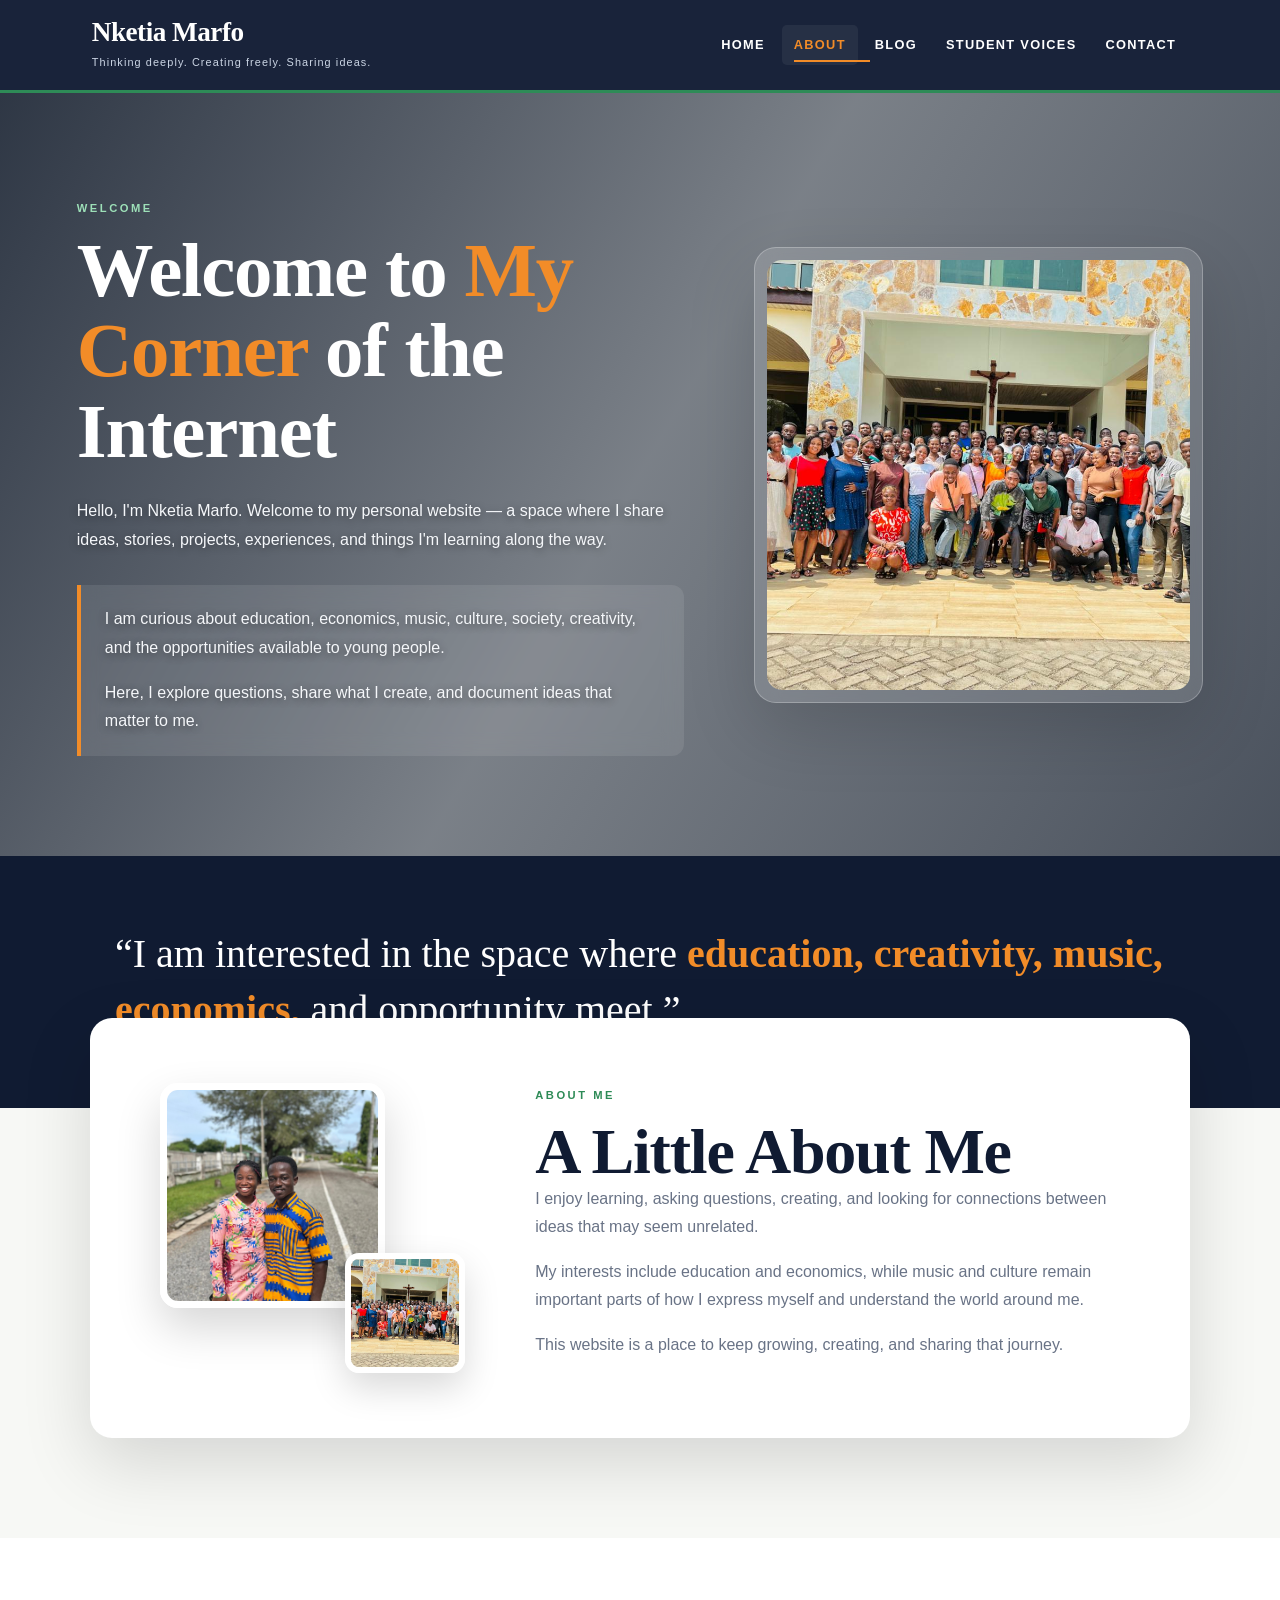
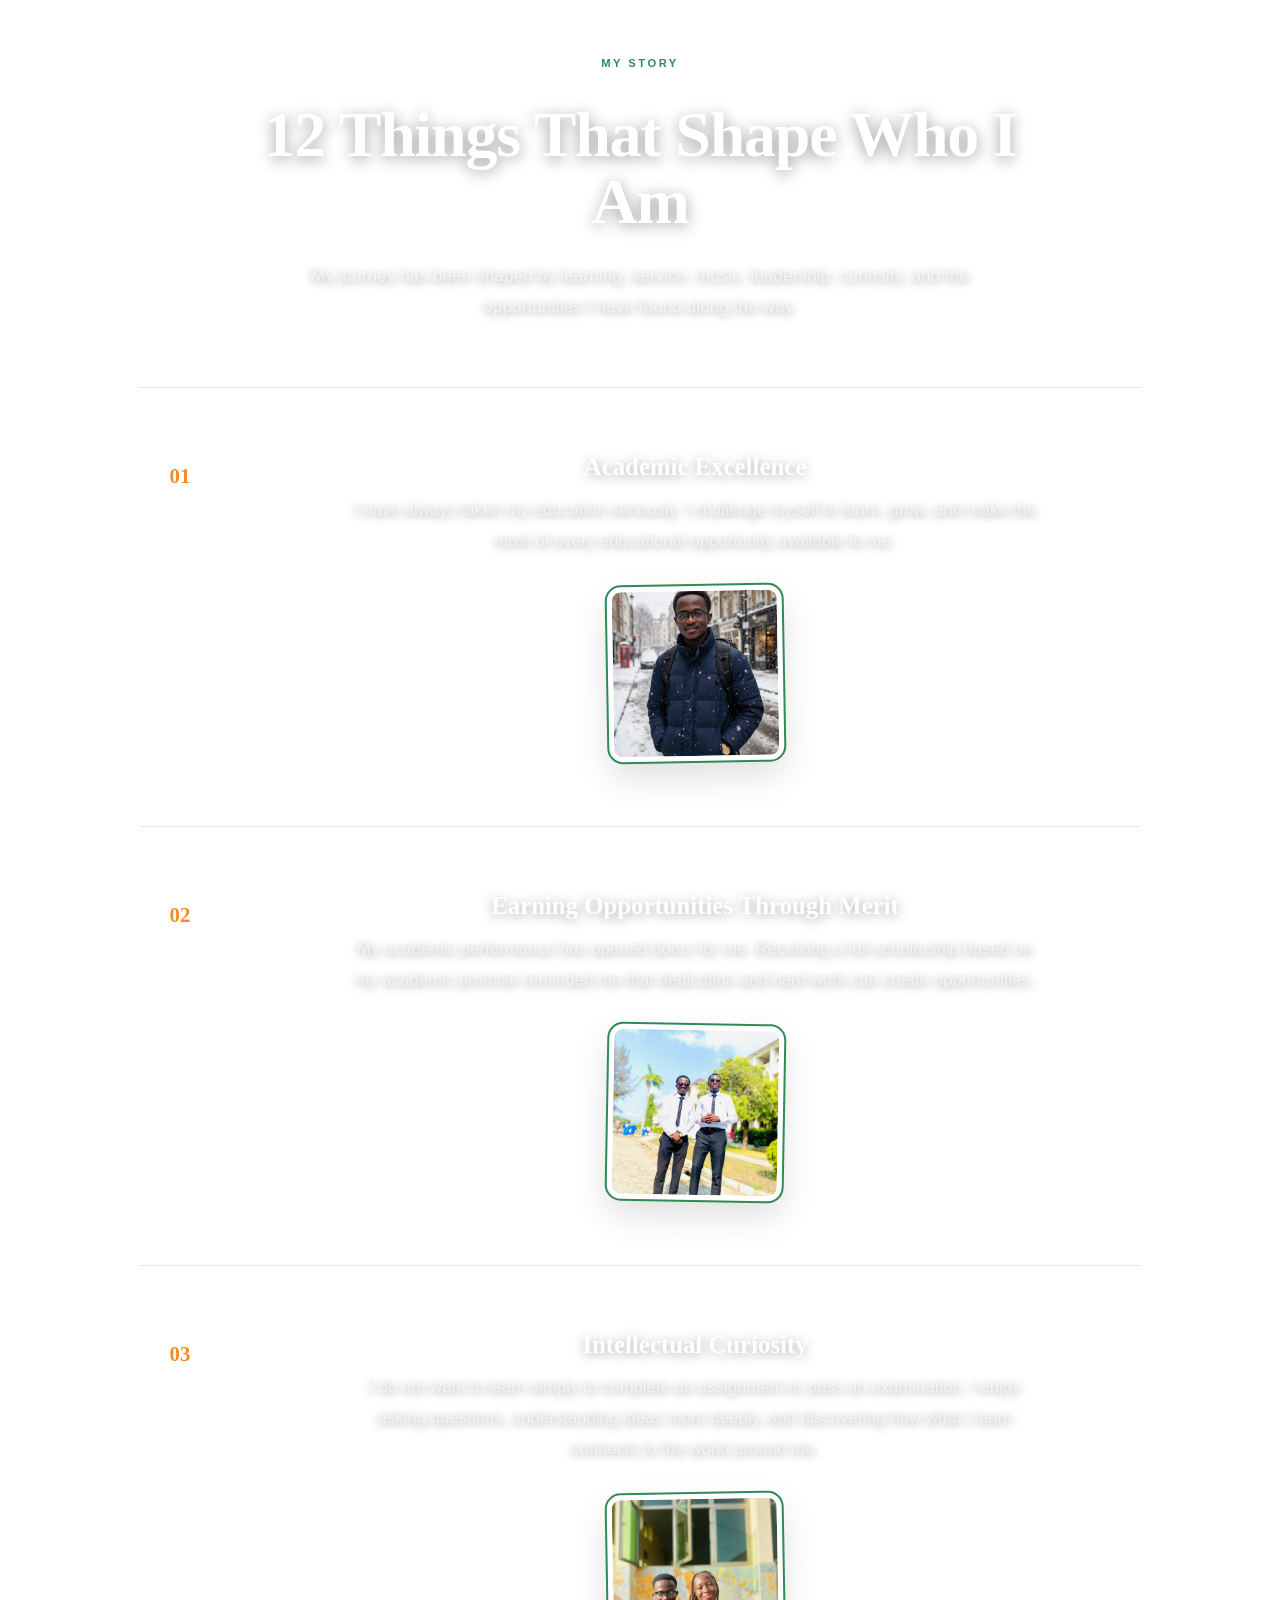
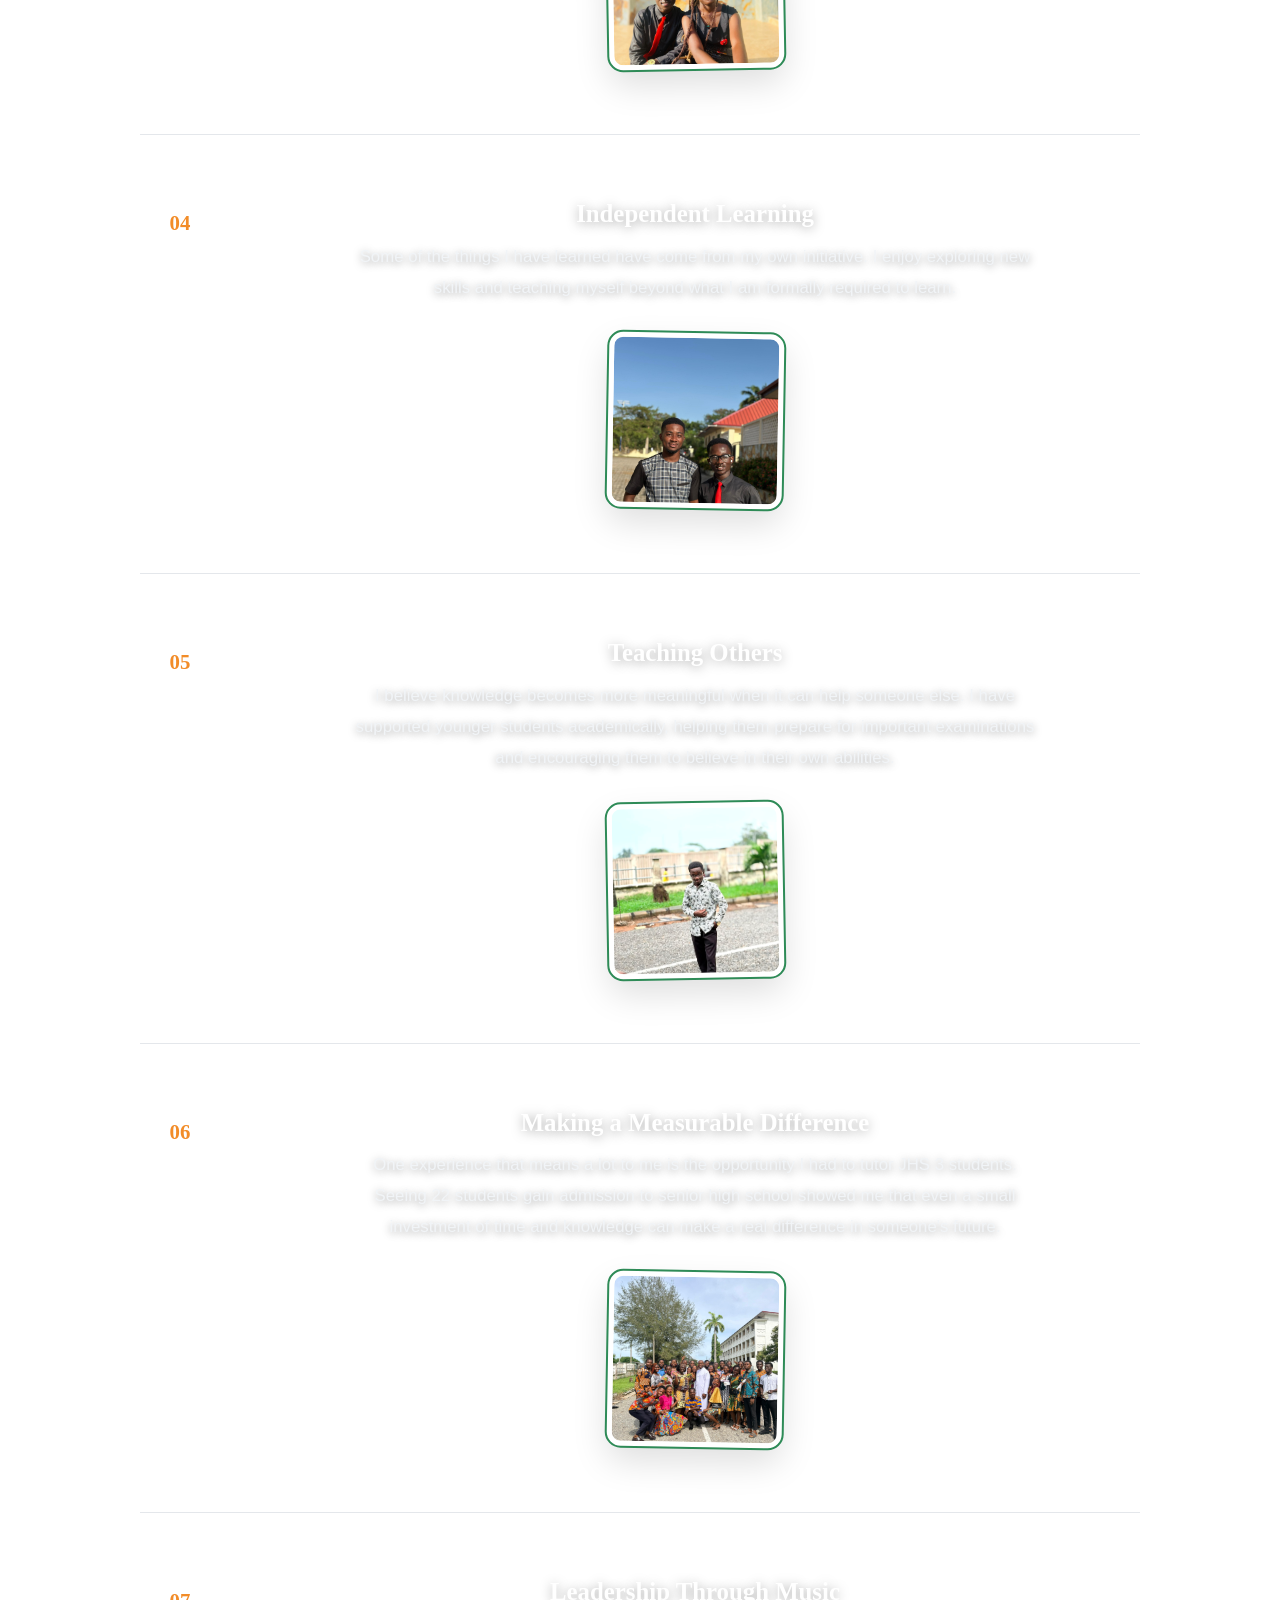
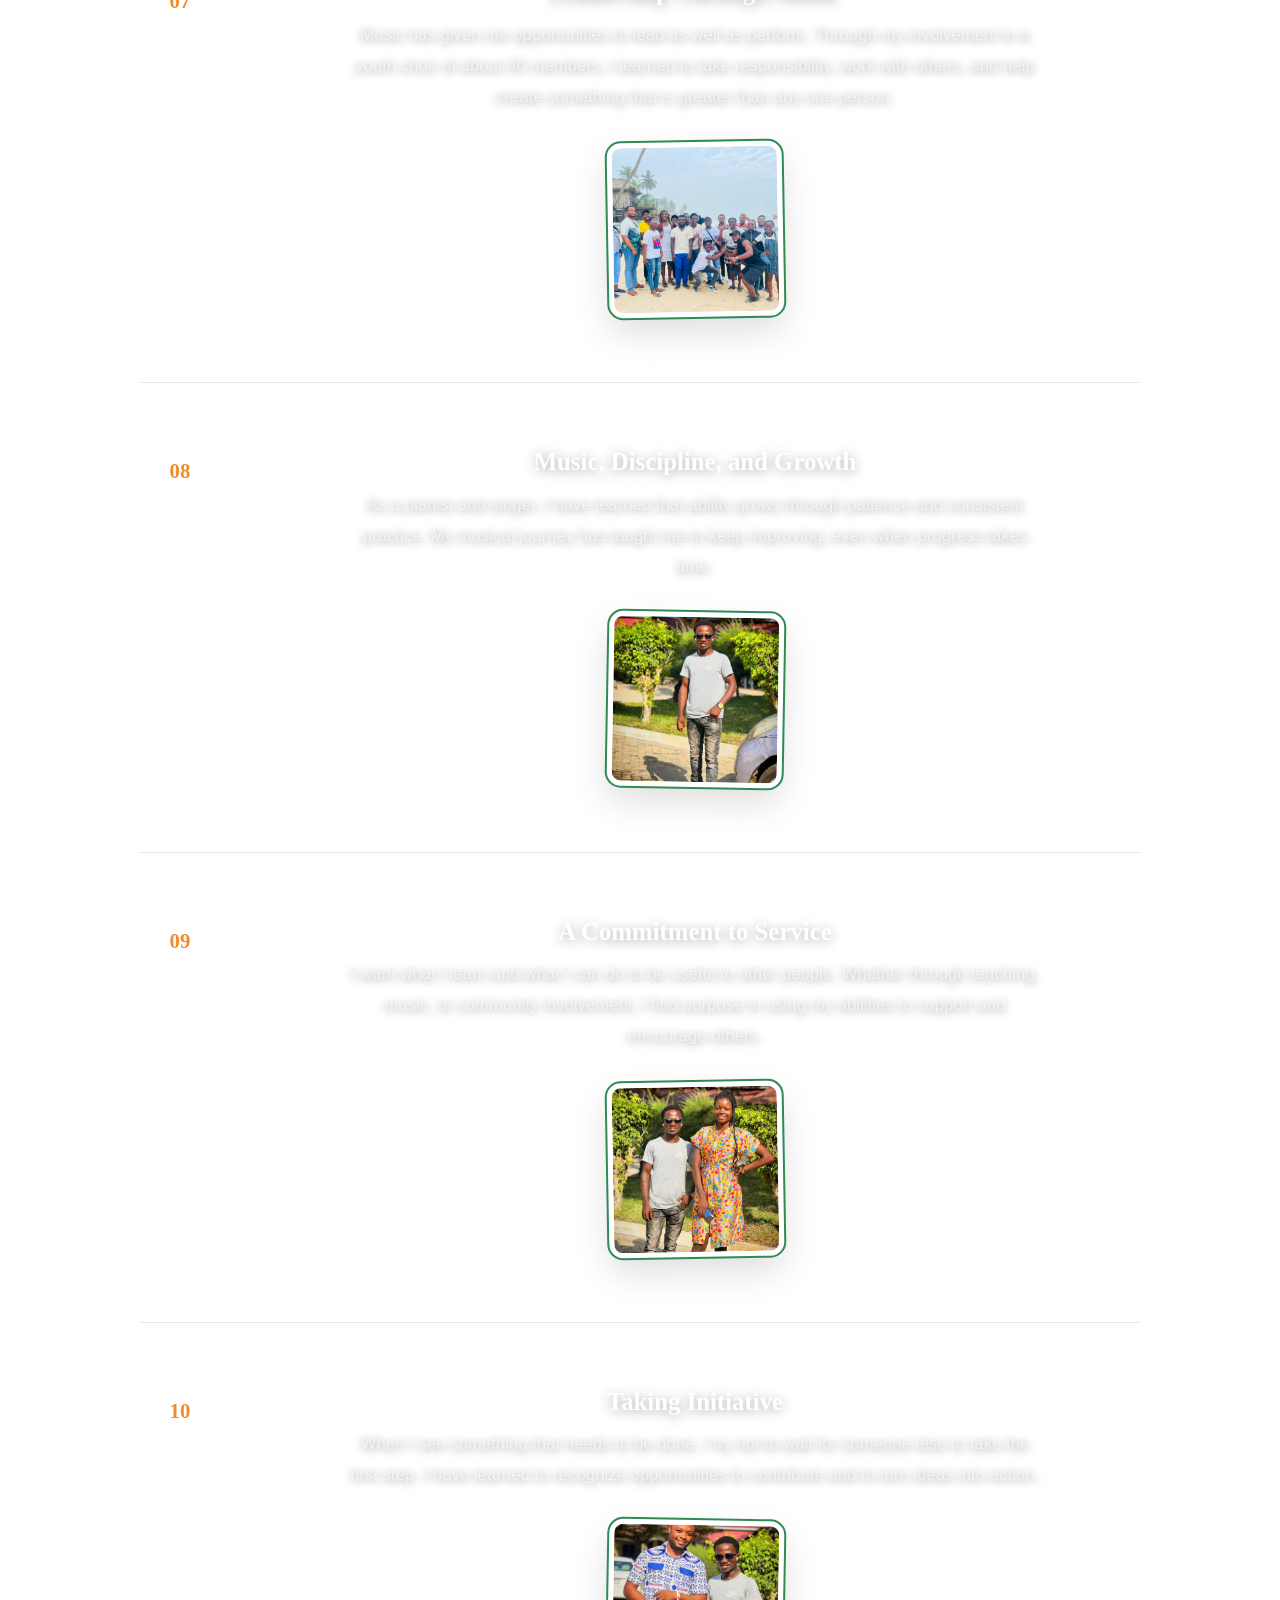
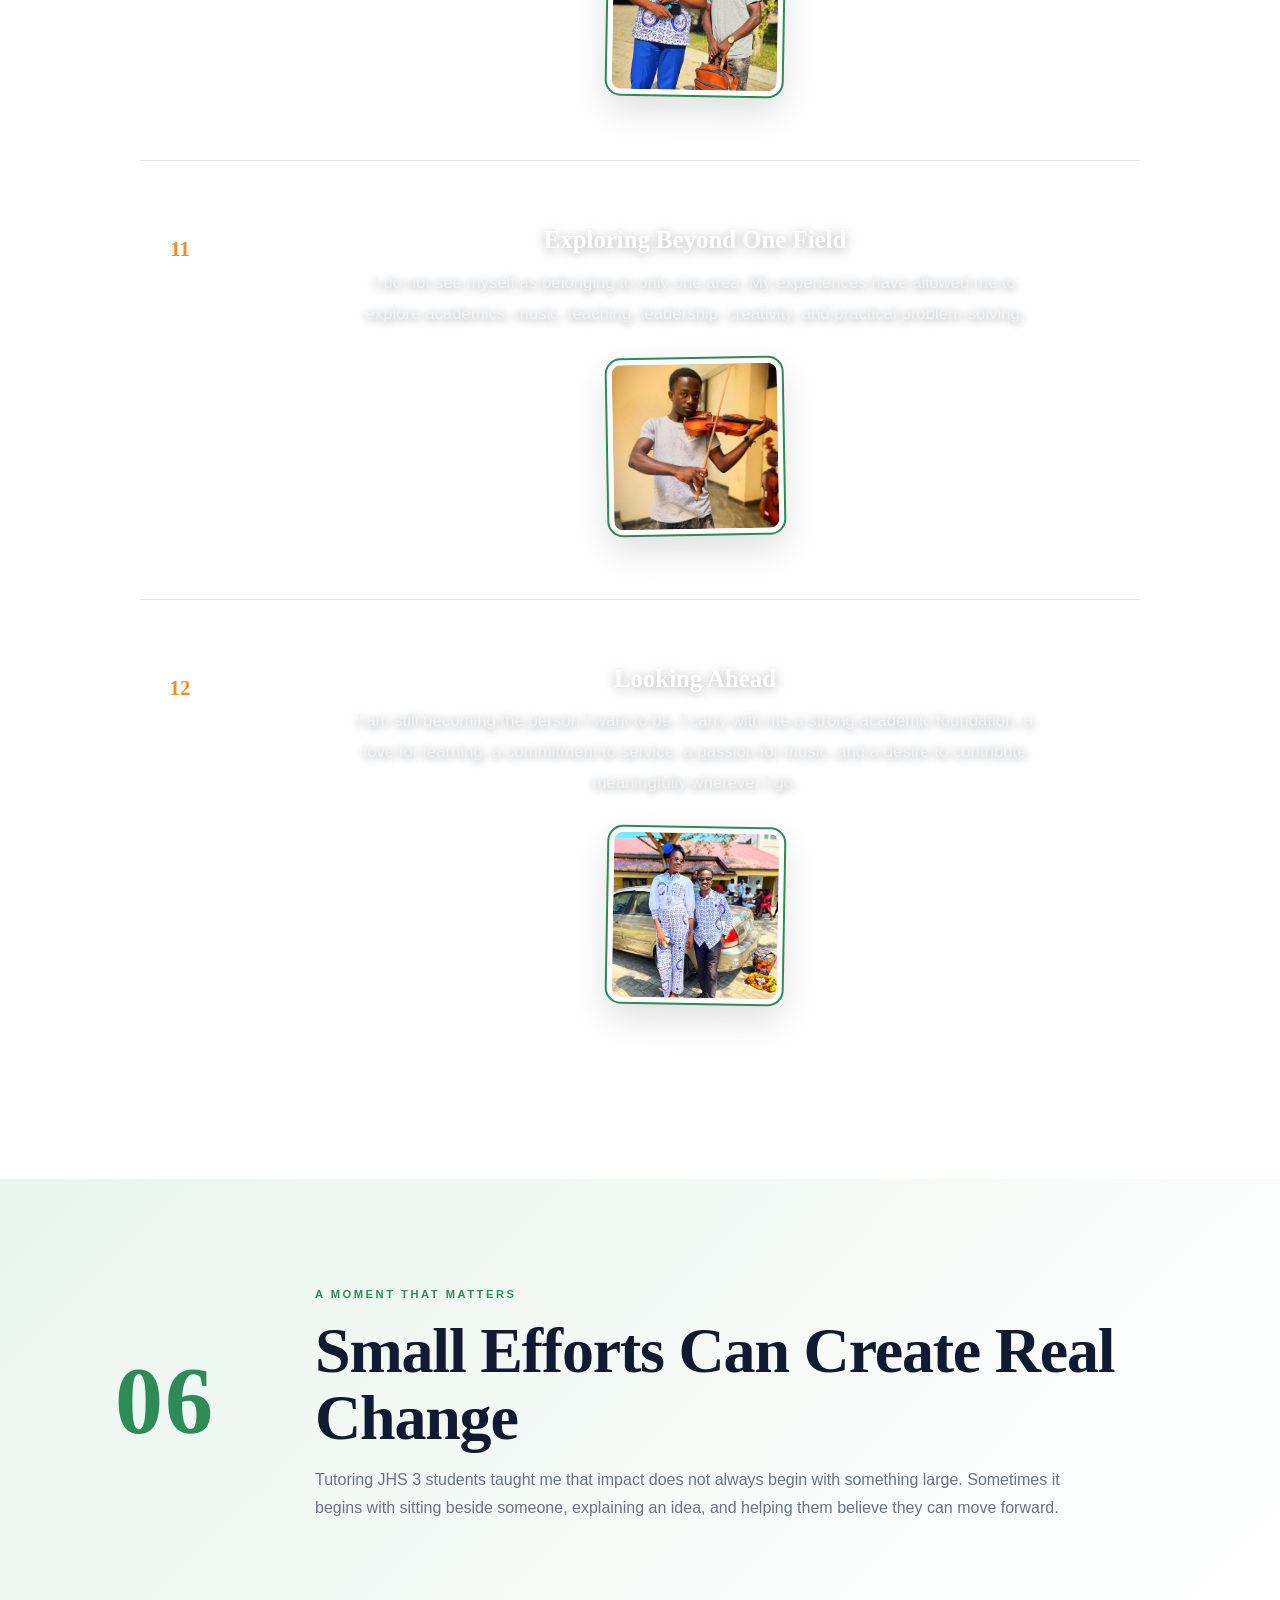
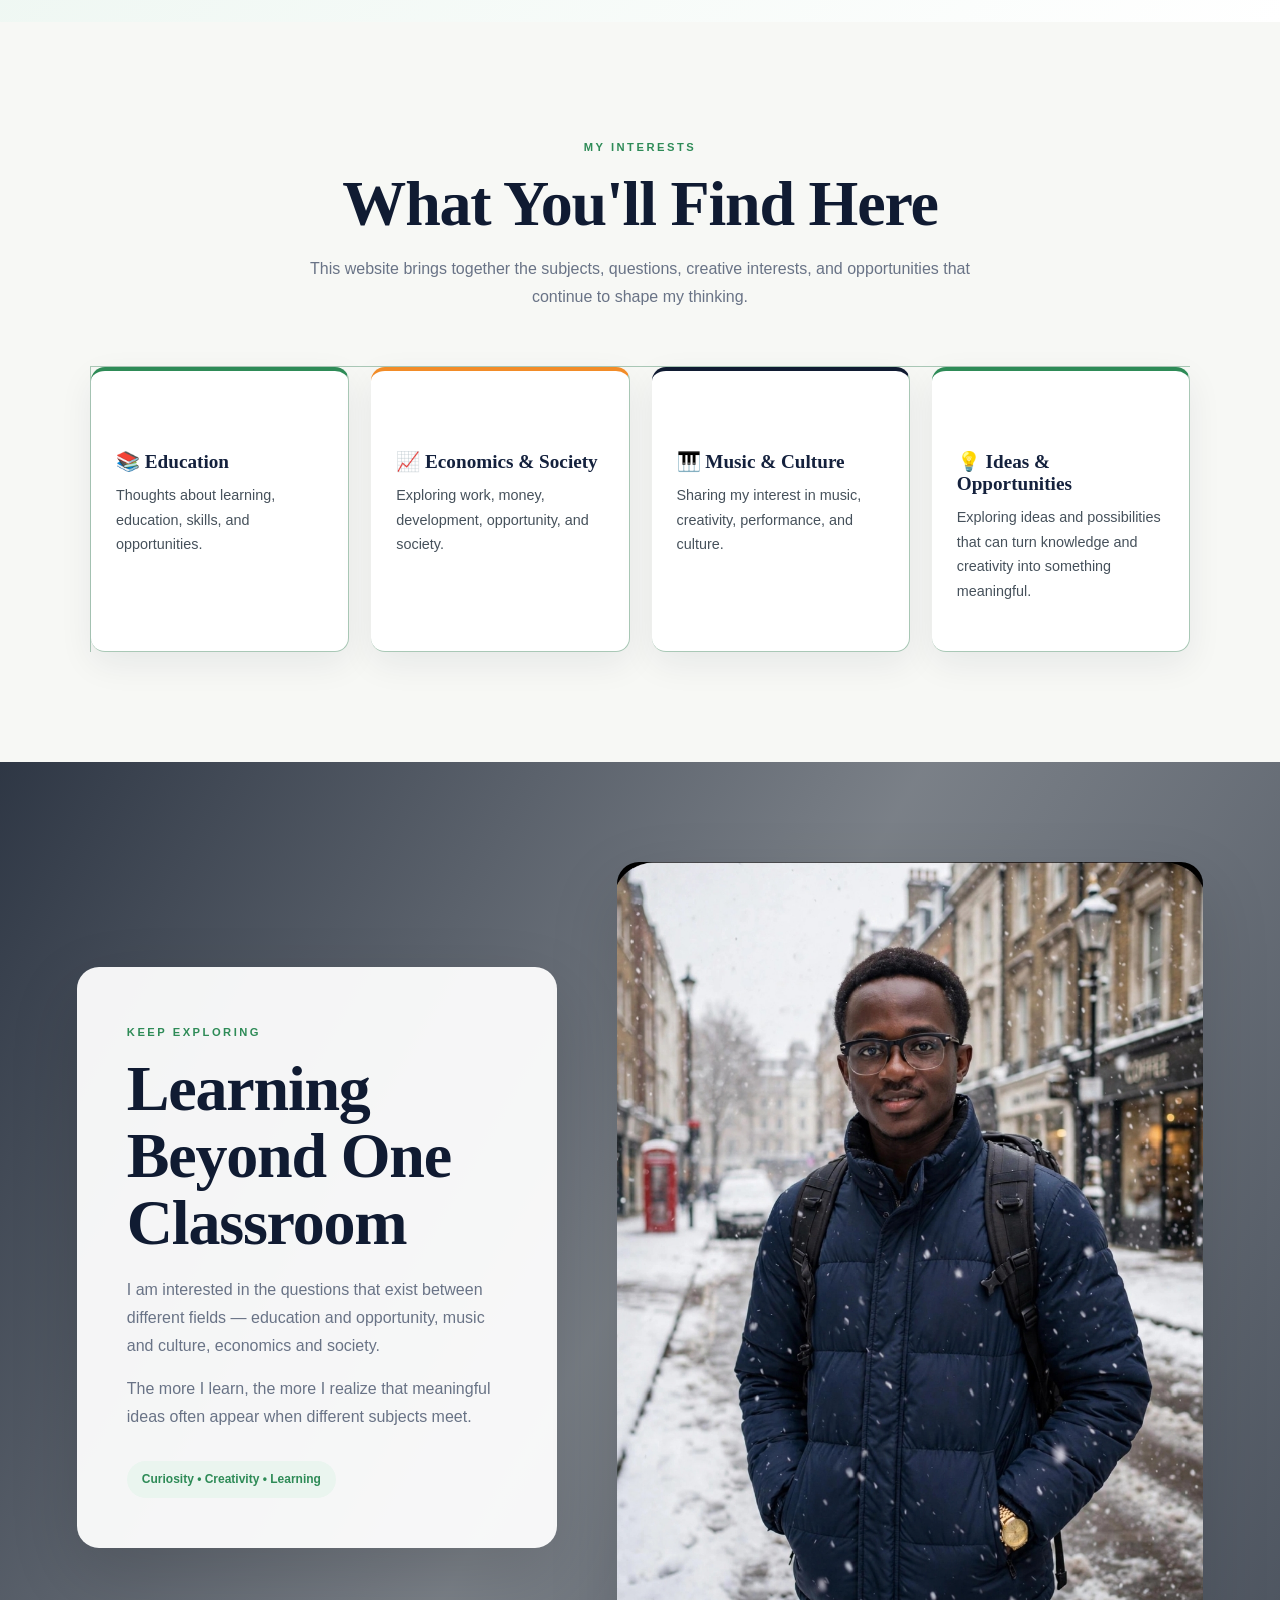
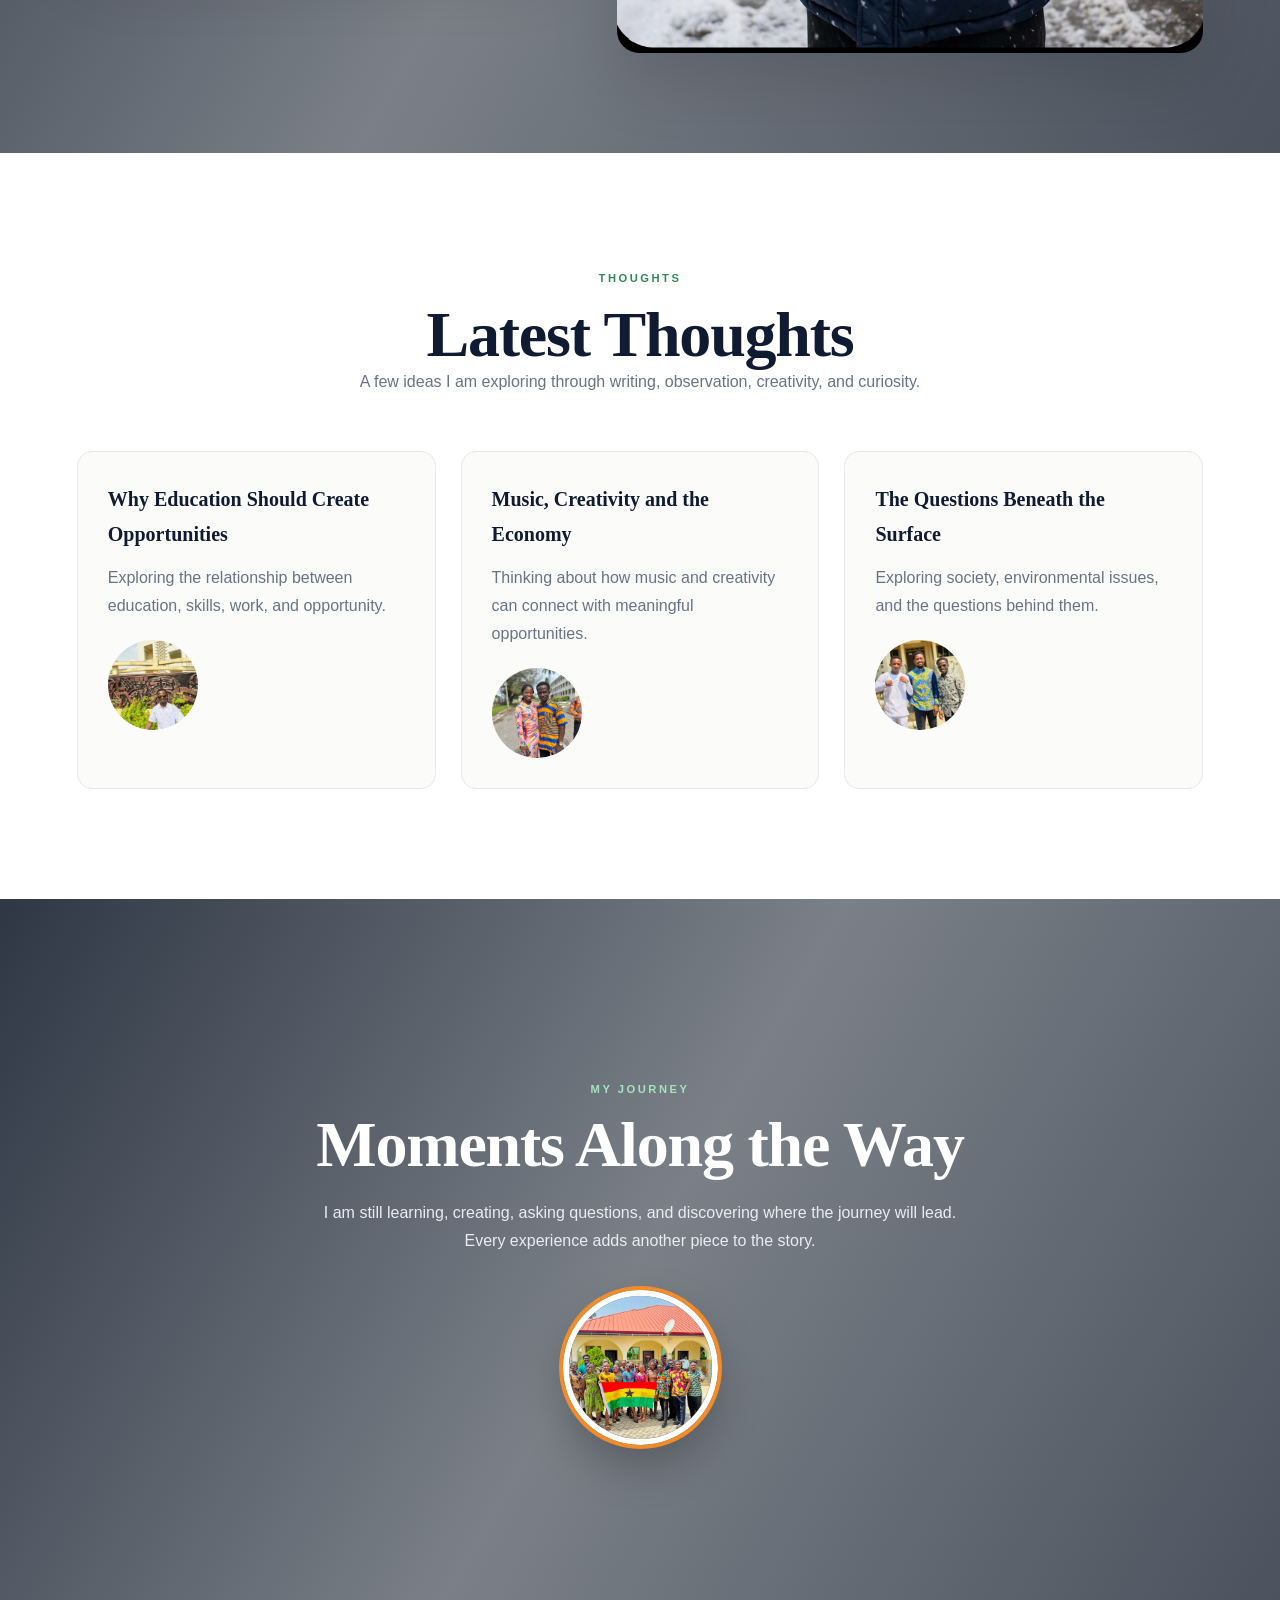
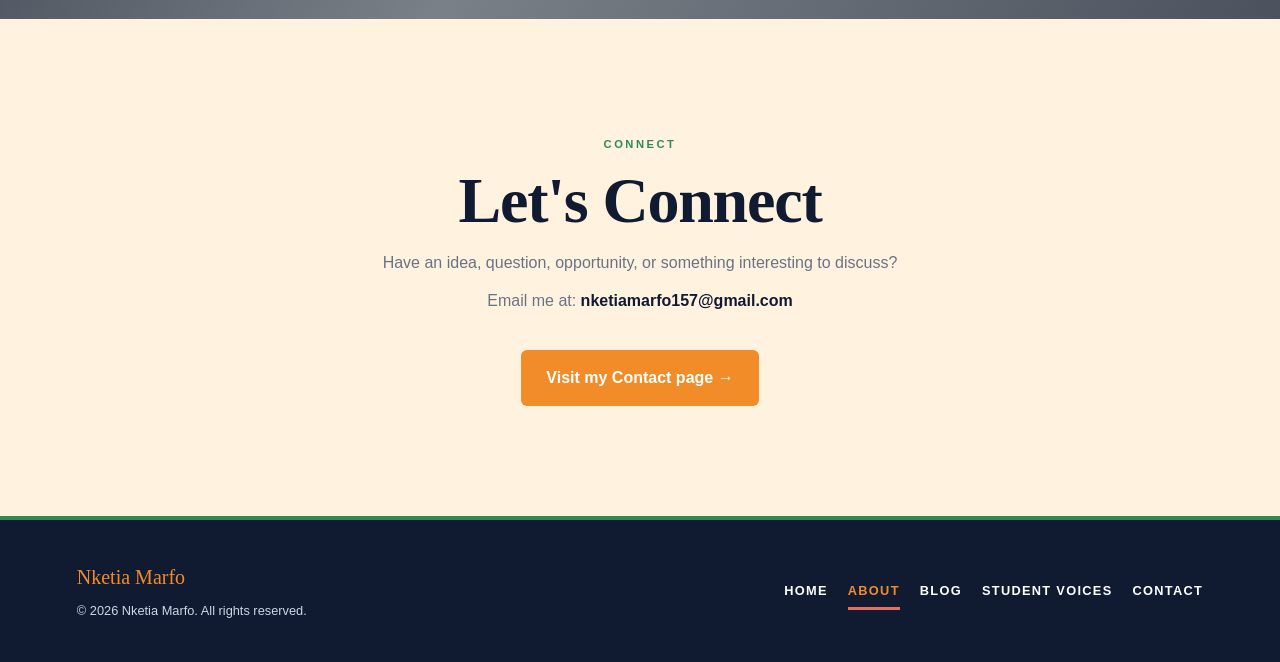
==== commit 4846ad13: "Create change" ====
--- a/about.html
+++ b/about.html
@@ -1,2261 +1,2472 @@
-<!DOCTYPE html>  <html lang="en">  <head>  <meta charset="UTF-8">    
-<meta name="viewport" content="width=device-width, initial-scale=1.0">  <title>Nketia Marfo | About</title>  <link rel="stylesheet" href="style.css">  <style>    
-    
-/* =========================================================    
-   NKETIA MARFO — ABOUT PAGE    
-========================================================= */    
-    
-:root {    
-    --indigo: #14213D;    
-    --indigo-light: #1d3158;    
-    
-    --green: #2E8B57;    
-    --green-light: #eaf5ef;    
-    
-    --orange: #F28C28;    
-    --orange-light: #fff3e4;    
-    
-    --cream: #f8f9f6;    
-    --white: #ffffff;    
-    
-    --text: #20252d;    
-    --muted: #667085;    
-    --border: #e3e7e2;    
-}    
-    
-    
-/* =========================================================    
-   RESET    
-========================================================= */    
-    
-* {    
-    box-sizing: border-box;    
-}    
-    
-html {    
-    scroll-behavior: smooth;    
-}    
-    
-body {    
-    margin: 0;    
-    background: var(--cream);    
-    color: var(--text);    
-    font-family: Arial, Helvetica, sans-serif;    
-    line-height: 1.75;    
-}    
-    
-img {    
-    max-width: 100%;    
-    display: block;    
-}    
-    
-a {    
-    color: inherit;    
-}    
-    
-    
-/* =========================================================    
-   HEADER    
-========================================================= */    
-    
-header {    
-    background: var(--indigo);    
-    color: white;    
-    padding: 25px 6%;    
-    border-bottom: 5px solid var(--green);    
-    position: relative;    
-    z-index: 100;    
-}    
-    
-.header-inner {    
-    max-width: 1250px;    
-    margin: auto;    
-    
-    display: flex;    
-    align-items: center;    
-    justify-content: space-between;    
-    
-    gap: 35px;    
-}    
-    
-    
-/* BRAND */    
-    
-.brand {    
-    text-decoration: none;    
-    flex-shrink: 0;    
-}    
-    
-.brand h1 {    
-    margin: 0;    
-    
-    font-family:    
-        Georgia,    
-        "Times New Roman",    
-        serif;    
-    
-    font-size: 1.85rem;    
-    letter-spacing: -0.5px;    
-    color: white;    
-}    
-    
-.brand p {    
-    margin: 4px 0 0;    
-    
-    color: #dbe5f2;    
-    
-    font-size: 0.74rem;    
-    letter-spacing: 1px;    
-}    
-    
-    
-/* =========================================================    
-   MAIN NAVIGATION    
-   IMPORTANT: SEPARATE CLASS TO PREVENT CSS CONFLICTS    
-========================================================= */    
-    
-.main-nav {    
-    display: flex;    
-    
-    align-items: center;    
-    justify-content: flex-end;    
-    
-    gap: 8px;    
-    
-    flex-wrap: wrap;    
-}    
-    
-.main-nav a {    
-    position: relative;    
-    
-    display: inline-flex;    
-    align-items: center;    
-    
-    padding: 9px 11px;    
-    
-    color: white;    
-    
-    text-decoration: none;    
-    
-    font-size: 0.82rem;    
-    font-weight: 500;    
-    
-    letter-spacing: 0.35px;    
-    
-    border-radius: 4px;    
-    
-    transition:    
-        color 0.3s ease,    
-        background 0.3s ease;    
-}    
-    
-    
-/* HOVER */    
-    
-.main-nav a:hover {    
-    color: var(--orange);    
-    
-    background:    
-        rgba(255,255,255,0.06);    
-}    
-    
-    
-/* ACTIVE PAGE */    
-    
-.main-nav a.active {    
-    color: var(--orange);    
-}    
-    
-    
-/* ORANGE LINE */    
-    
-.main-nav a::after {    
-    content: "";    
-    
-    position: absolute;    
-    
-    left: 11px;    
-    right: 11px;    
-    bottom: 3px;    
-    
-    height: 2px;    
-    
-    background: var(--orange);    
-    
-    transform: scaleX(0);    
-    
-    transform-origin: center;    
-    
-    transition:    
-        transform 0.3s ease;    
-}    
-    
-.main-nav a:hover::after,    
-.main-nav a.active::after {    
-    transform: scaleX(1);    
-}    
-    
-    
-/* =========================================================    
-   GENERAL    
-========================================================= */    
-    
-main {    
-    overflow: hidden;    
-}    
-    
-.section-label {    
-    display: inline-block;    
-    
-    color: var(--green);    
-    
-    font-size: 0.72rem;    
-    font-weight: bold;    
-    
-    letter-spacing: 2px;    
-    
-    text-transform: uppercase;    
-    
-    margin-bottom: 13px;    
-}    
-    
-h2 {    
-    margin: 0 0 20px;    
-    
-    font-family:    
-        Georgia,    
-        "Times New Roman",    
-        serif;    
-    
-    color: var(--indigo);    
-    
-    font-size:    
-        clamp(2rem, 4vw, 3.6rem);    
-    
-    line-height: 1.08;    
-    
-    letter-spacing: -1px;    
-}    
-    
-h3 {    
-    font-family:    
-        Georgia,    
-        "Times New Roman",    
-        serif;    
-    
-    color: var(--indigo);    
-}    
-    
-p {    
-    color: #505866;    
-}    
-    
-    
-/* =========================================================    
-   HERO    
-========================================================= */    
-    
-.about-hero {    
-    max-width: 1250px;    
-    
-    margin: auto;    
-    
-    padding: 100px 7% 90px;    
-    
-    display: grid;    
-    
-    grid-template-columns:    
-        1.05fr    
-        0.95fr;    
-    
-    align-items: center;    
-    
-    gap: 70px;    
-}    
-    
-.about-hero-text h2 {    
-    font-size:    
-        clamp(2.6rem, 5vw, 4.8rem);    
-    
-    max-width: 720px;    
-}    
-    
-.about-hero-text h2 span {    
-    color: var(--green);    
-}    
-    
-.about-hero-text p {    
-    max-width: 650px;    
-    font-size: 1.02rem;    
-}    
-    
-.hero-intro {    
-    margin-top: 28px;    
-    
-    padding-left: 20px;    
-    
-    border-left: 4px solid var(--orange);    
-}    
-    
-    
-/* =========================================================    
-   HERO PHOTOS    
-========================================================= */    
-    
-.hero-photo-area {    
-    position: relative;    
-    
-    min-height: 420px;    
-    
-    width: 100%;    
-}    
-    
-.hero-photo {    
-    position: absolute;    
-    
-    object-fit: cover;    
-    
-    box-shadow:    
-        0 18px 40px    
-        rgba(20, 33, 61, 0.15);    
-    
-    transition:    
-        transform 0.35s ease;    
-}    
-    
-.hero-photo:hover {    
-    transform:    
-        translateY(-6px)    
-        scale(1.03);    
-}    
-    
-.hero-photo.one {    
-    width: 205px;    
-    height: 205px;    
-    
-    border-radius: 50%;    
-    
-    top: 0;    
-    right: 110px;    
-    
-    outline:    
-        5px solid var(--green);    
-    
-    outline-offset: 4px;    
-}    
-    
-.hero-photo.two {    
-    width: 175px;    
-    height: 175px;    
-    
-    border-radius: 16px;    
-    
-    bottom: 35px;    
-    right: 0;    
-    
-    outline:    
-        5px solid var(--orange);    
-    
-    outline-offset: 4px;    
-}    
-    
-.hero-photo.three {    
-    width: 155px;    
-    height: 155px;    
-    
-    border-radius: 50%;    
-    
-    bottom: 0;    
-    left: 30px;    
-    
-    outline:    
-        5px solid var(--indigo);    
-    
-    outline-offset: 4px;    
-}    
-    
-    
-/* =========================================================    
-   STATEMENT    
-========================================================= */    
-    
-.statement-band {    
-    background: var(--indigo);    
-    
-    color: white;    
-    
-    padding: 65px 7%;    
-    
-    position: relative;    
-}    
-    
-.statement-band::before {    
-    content: "";    
-    
-    position: absolute;    
-    
-    left: 7%;    
-    top: 0;    
-    
-    width: 90px;    
-    height: 5px;    
-    
-    background: var(--orange);    
-}    
-    
-.statement-inner {    
-    max-width: 1050px;    
-    margin: auto;    
-}    
-    
-.statement-inner p {    
-    margin: 0;    
-    
-    color: #edf2f7;    
-    
-    font-family:    
-        Georgia,    
-        "Times New Roman",    
-        serif;    
-    
-    font-size:    
-        clamp(1.45rem, 3vw, 2.35rem);    
-    
-    line-height: 1.4;    
-}    
-    
-.statement-inner strong {    
-    color: var(--orange);    
-}    
-    
-    
-/* =========================================================    
-   ABOUT ME    
-========================================================= */    
-    
-.about-me-section {    
-    max-width: 1250px;    
-    
-    margin: auto;    
-    
-    padding: 100px 7%;    
-    
-    display: grid;    
-    
-    grid-template-columns:    
-        0.8fr    
-        1.2fr;    
-    
-    align-items: center;    
-    
-    gap: 80px;    
-}    
-    
-.about-me-photo-area {    
-    position: relative;    
-    
-    min-height: 330px;    
-}    
-    
-.about-me-main-photo {    
-    width: 220px;    
-    height: 220px;    
-    
-    object-fit: cover;    
-    
-    border-radius: 50%;    
-    
-    border: 8px solid white;    
-    
-    outline:    
-        5px solid var(--green);    
-    
-    box-shadow:    
-        0 18px 40px    
-        rgba(20, 33, 61, 0.14);    
-    
-    position: absolute;    
-    
-    left: 45px;    
-    top: 20px;    
-}    
-    
-.about-me-small-photo {    
-    width: 105px;    
-    height: 105px;    
-    
-    object-fit: cover;    
-    
-    border-radius: 10px;    
-    
-    border: 6px solid white;    
-    
-    outline:    
-        4px solid var(--orange);    
-    
-    position: absolute;    
-    
-    right: 20px;    
-    bottom: 25px;    
-    
-    box-shadow:    
-        0 12px 25px    
-        rgba(20, 33, 61, 0.15);    
-}    
-    
-    
-/* =========================================================    
-   MY STORY    
-========================================================= */    
-    
-.story-section {    
-    background: white;    
-    
-    padding: 100px 7%;    
-}    
-    
-.story-heading {    
-    max-width: 850px;    
-    
-    margin:    
-        0 auto    
-        70px;    
-    
-    text-align: center;    
-}    
-    
-.story-heading p {    
-    max-width: 720px;    
-    margin: auto;    
-}    
-    
-.story-list {    
-    max-width: 1000px;    
-    margin: auto;    
-}    
-    
-    
-/* =========================================================    
-   STORY WRITING + PICTURE    
-========================================================= */    
-    
-.story-point {    
-    display: block;    
-    
-    padding: 55px 0;    
-    
-    border-top:    
-        1px solid    
-        var(--border);    
-}    
-    
-.story-point:nth-child(even) {    
-    background:    
-        linear-gradient(    
-            90deg,    
-            transparent,    
-            rgba(234, 245, 239, 0.75),    
-            transparent    
-        );    
-}    
-    
-.story-number {    
-    font-family:    
-        Georgia,    
-        "Times New Roman",    
-        serif;    
-    
-    font-size: 1.65rem;    
-    
-    font-weight: bold;    
-    
-    color: var(--orange);    
-    
-    margin-bottom: 10px;    
-    
-    text-align: center;    
-}    
-    
-.story-content {    
-    max-width: 760px;    
-    
-    margin: 0 auto;    
-}    
-    
-.story-content h3 {    
-    margin: 0 0 10px;    
-    
-    font-size: 1.5rem;    
-    
-    text-align: center;    
-}    
-    
-.story-content p {    
-    margin: 0;    
-    
-    max-width: 720px;    
-    
-    margin-left: auto;    
-    margin-right: auto;    
-}    
-    
-    
-/* =========================================================    
-   STORY PHOTOS    
-   ONE PICTURE DIRECTLY UNDER EACH WRITING    
-========================================================= */    
-    
-.story-photo {    
-    width: 175px;    
-    height: 175px;    
-    
-    object-fit: cover;    
-    
-    margin:    
-        28px auto 0;    
-    
-    border: none;    
-    
-    outline: none;    
-    
-    border-radius: 10px;    
-    
-    box-shadow:    
-        0 10px 25px    
-        rgba(20, 33, 61, 0.10);    
-    
-    transition:    
-        transform 0.3s ease,    
-        box-shadow 0.3s ease;    
-}    
-    
-.story-photo:hover {    
-    transform:    
-        scale(1.04);    
-    
-    box-shadow:    
-        0 12px 30px    
-        rgba(20, 33, 61, 0.16);    
-}    
-    
-    
-/* =========================================================    
-   FEATURED STORY    
-========================================================= */    
-    
-.featured-story {    
-    background: var(--green-light);    
-    
-    padding: 85px 7%;    
-}    
-    
-.featured-inner {    
-    max-width: 1100px;    
-    
-    margin: auto;    
-    
-    display: grid;    
-    
-    grid-template-columns:    
-        160px    
-        1fr;    
-    
-    gap: 45px;    
-    
-    align-items: center;    
-}    
-    
-.featured-number {    
-    font-family:    
-        Georgia,    
-        "Times New Roman",    
-        serif;    
-    
-    font-size: 5rem;    
-    
-    font-weight: bold;    
-    
-    color: var(--green);    
-    
-    opacity: 0.8;    
-}    
-    
-.featured-inner h2 {    
-    font-size:    
-        clamp(2rem, 4vw, 3.2rem);    
-}    
-    
-    
-/* =========================================================    
-   INTERESTS    
-========================================================= */    
-    
-.interests-section {    
-    max-width: 1250px;    
-    
-    margin: auto;    
-    
-    padding: 100px 7%;    
-}    
-    
-.interests-heading {    
-    max-width: 700px;    
-    
-    margin-bottom: 45px;    
-}    
-    
-.interest-grid {    
-    display: grid;    
-    
-    grid-template-columns:    
-        repeat(4, 1fr);    
-    
-    gap: 20px;    
-}    
-    
-.interest-card {    
-    background: white;    
-    
-    padding: 30px 24px;    
-    
-    border-top:    
-        4px solid    
-        var(--green);    
-    
-    box-shadow:    
-        0 10px 30px    
-        rgba(20, 33, 61, 0.06);    
-    
-    transition:    
-        transform 0.3s ease;    
-}    
-    
-.interest-card:nth-child(2) {    
-    border-top-color:    
-        var(--orange);    
-}    
-    
-.interest-card:nth-child(3) {    
-    border-top-color:    
-        var(--indigo);    
-}    
-    
-.interest-card:nth-child(4) {    
-    border-top-color:    
-        var(--green);    
-}    
-    
-.interest-card:hover {    
-    transform:    
-        translateY(-6px);    
-}    
-    
-.interest-card h3 {    
-    margin-top: 0;    
-    font-size: 1.15rem;    
-}    
-    
-.interest-card p {    
-    font-size: 0.9rem;    
-}    
-    
-    
-/* =========================================================    
-   INTEREST PHOTOS    
-========================================================= */    
-    
-.interest-photo-section {    
-    background: var(--orange-light);    
-    
-    padding: 75px 7%;    
-}    
-    
-.interest-photo-inner {    
-    max-width: 1050px;    
-    
-    margin: auto;    
-    
-    display: flex;    
-    
-    justify-content: center;    
-    
-    align-items: center;    
-    
-    gap: 35px;    
-}    
-    
-.interest-photo-inner img {    
-    width: 145px;    
-    height: 145px;    
-    
-    object-fit: cover;    
-    
-    border: 7px solid white;    
-    
-    box-shadow:    
-        0 15px 30px    
-        rgba(20, 33, 61, 0.14);    
-}    
-    
-.interest-photo-inner img:first-child {    
-    border-radius: 50%;    
-    
-    outline:    
-        4px solid    
-        var(--green);    
-}    
-    
-.interest-photo-inner img:last-child {    
-    border-radius: 12px;    
-    
-    outline:    
-        4px solid    
-        var(--indigo);    
-}    
-    
-    
-/* =========================================================    
-   LATEST THOUGHTS    
-========================================================= */    
-    
-.thoughts-section {    
-    max-width: 1250px;    
-    
-    margin: auto;    
-    
-    padding: 100px 7%;    
-}    
-    
-.thought-heading {    
-    max-width: 650px;    
-    
-    margin-bottom: 45px;    
-}    
-    
-.thought-grid {    
-    display: grid;    
-    
-    grid-template-columns:    
-        repeat(3, 1fr);    
-    
-    gap: 25px;    
-}    
-    
-.thought-card {    
-    background: white;    
-    
-    padding: 25px;    
-    
-    box-shadow:    
-        0 10px 30px    
-        rgba(20, 33, 61, 0.06);    
-    
-    border-bottom:    
-        4px solid    
-        var(--green);    
-}    
-    
-.thought-card:nth-child(2) {    
-    border-bottom-color:    
-        var(--orange);    
-}    
-    
-.thought-card:nth-child(3) {    
-    border-bottom-color:    
-        var(--indigo);    
-}    
-    
-.thought-card img {    
-    width: 100px;    
-    height: 100px;    
-    
-    object-fit: cover;    
-    
-    margin-top: 20px;    
-    
-    border: 5px solid white;    
-    
-    box-shadow:    
-        0 8px 18px    
-        rgba(20, 33, 61, 0.12);    
-}    
-    
-.thought-card:nth-child(odd) img {    
-    border-radius: 50%;    
-    
-    outline:    
-        3px solid    
-        var(--green);    
-}    
-    
-.thought-card:nth-child(even) img {    
-    border-radius: 10px;    
-    
-    outline:    
-        3px solid    
-        var(--orange);    
-}    
-    
-.thought-card h3 {    
-    margin-top: 0;    
-    
-    font-size: 1.25rem;    
-}    
-    
-    
-/* =========================================================    
-   JOURNEY    
-========================================================= */    
-    
-.journey-section {    
-    background: var(--indigo);    
-    
-    color: white;    
-    
-    padding: 85px 7%;    
-    
-    text-align: center;    
-}    
-    
-.journey-section h2 {    
-    color: white;    
-}    
-    
-.journey-photo {    
-    width: 155px;    
-    height: 155px;    
-    
-    object-fit: cover;    
-    
-    margin:    
-        30px auto 0;    
-    
-    border: 7px solid white;    
-    
-    border-radius: 50%;    
-    
-    outline:    
-        5px solid    
-        var(--orange);    
-}    
-    
-    
-/* =========================================================    
-   CONTACT    
-========================================================= */    
-    
-.contact-section {    
-    max-width: 850px;    
-    
-    margin: auto;    
-    
-    padding: 110px 7%;    
-    
-    text-align: center;    
-}    
-    
-.contact-section h2 {    
-    margin-bottom: 15px;    
-}    
-    
-.contact-section p {    
-    max-width: 650px;    
-    
-    margin:    
-        10px auto;    
-}    
-    
-.email {    
-    color: var(--indigo);    
-    
-    font-weight: bold;    
-}    
-    
-.contact-button {    
-    display: inline-block;    
-    
-    margin-top: 25px;    
-    
-    padding:    
-        14px 25px;    
-    
-    background: var(--orange);    
-    
-    color: white;    
-    
-    text-decoration: none;    
-    
-    font-weight: bold;    
-    
-    border-radius: 4px;    
-    
-    transition: 0.3s ease;    
-}    
-    
-.contact-button:hover {    
-    background: var(--green);    
-    
-    transform:    
-        translateY(-2px);    
-}    
-    
-    
-/* =========================================================    
-   FOOTER    
-========================================================= */    
-    
-footer {    
-    background: var(--indigo);    
-    
-    color: white;    
-    
-    padding: 40px 7%;    
-    
-    border-top:    
-        5px solid    
-        var(--green);    
-}    
-    
-.footer-inner {    
-    max-width: 1250px;    
-    
-    margin: auto;    
-    
-    display: flex;    
-    
-    justify-content: space-between;    
-    
-    align-items: center;    
-    
-    gap: 30px;    
-    
-    flex-wrap: wrap;    
-}    
-    
-.footer-left {    
-    display: flex;    
-    
-    flex-direction: column;    
-    
-    gap: 8px;    
-}    
-    
-footer p {    
-    margin: 0;    
-    
-    color: #dbe5f2;    
-    
-    font-size: 0.85rem;    
-}    
-    
-.footer-name {    
-    color: var(--orange);    
-    
-    font-family:    
-        Georgia,    
-        "Times New Roman",    
-        serif;    
-    
-    font-size: 1.2rem;    
-}    
-    
-    
-/* FOOTER NAV */    
-    
-.footer-nav {    
-    display: flex;    
-    
-    align-items: center;    
-    
-    justify-content: flex-end;    
-    
-    gap: 20px;    
-    
-    flex-wrap: wrap;    
-}    
-    
-.footer-nav a {    
-    color: white;    
-    
-    text-decoration: none;    
-    
-    font-size: 0.82rem;    
-    
-    transition:    
-        color 0.3s ease;    
-}    
-    
-.footer-nav a:hover {    
-    color: var(--orange);    
-}    
-    
-.footer-nav a.active {    
-    color: var(--orange);    
-}    
-    
-    
-/* =========================================================    
-   TABLET    
-========================================================= */    
-    
-@media (max-width: 950px) {    
-    
-    .header-inner {    
-        flex-direction: column;    
-    
-        align-items: flex-start;    
-    
-        gap: 18px;    
-    }    
-    
-    .main-nav {    
-        justify-content: flex-start;    
-    
-        width: 100%;    
-    
-        gap: 5px;    
-    }    
-    
-    .about-hero {    
-        grid-template-columns: 1fr;    
-    
-        gap: 30px;    
-    }    
-    
-    .hero-photo-area {    
-        max-width: 500px;    
-    
-        width: 100%;    
-    
-        margin: auto;    
-    }    
-    
-    .about-me-section {    
-        grid-template-columns: 1fr;    
-    
-        gap: 30px;    
-    }    
-    
-    .about-me-photo-area {    
-        max-width: 400px;    
-    
-        width: 100%;    
-    
-        margin: auto;    
-    }    
-    
-    .interest-grid {    
-        grid-template-columns:    
-            repeat(2, 1fr);    
-    }    
-    
-    .thought-grid {    
-        grid-template-columns: 1fr;    
-    }    
-    
-    .story-list {    
-        max-width: 850px;    
-    }    
-    
-    .story-content {    
-        max-width: 700px;    
-    }    
-    
-    .story-photo {    
-        width: 165px;    
-        height: 165px;    
-    }    
-}    
-    
-    
-/* =========================================================    
-   MOBILE    
-========================================================= */    
-    
-@media (max-width: 650px) {    
-    
-    header {    
-        padding:    
-            22px 6%;    
-    }    
-    
-    .brand h1 {    
-        font-size: 1.55rem;    
-    }    
-    
-    .brand p {    
-        font-size: 0.67rem;    
-    }    
-    
-    
-    /* MOBILE NAVIGATION */    
-    
-    .main-nav {    
-        width: 100%;    
-    
-        display: grid;    
-    
-        grid-template-columns:    
-            repeat(2, auto);    
-    
-        justify-content: start;    
-    
-        gap: 4px 6px;    
-    }    
-    
-    .main-nav a {    
-        font-size: 0.72rem;    
-    
-        padding:    
-            8px 9px;    
-    }    
-    
-    
-    .about-hero {    
-        padding:    
-            70px 6% 65px;    
-    }    
-    
-    .about-hero-text h2 {    
-        font-size: 2.55rem;    
-    }    
-    
-    .hero-photo-area {    
-        min-height: 320px;    
-    }    
-    
-    .hero-photo.one {    
-        width: 155px;    
-        height: 155px;    
-    
-        right: 60px;    
-    }    
-    
-    .hero-photo.two {    
-        width: 130px;    
-        height: 130px;    
-    
-        right: 0;    
-    
-        bottom: 25px;    
-    }    
-    
-    .hero-photo.three {    
-        width: 115px;    
-        height: 115px;    
-    
-        left: 15px;    
-    
-        bottom: 0;    
-    }    
-    
-    .statement-band {    
-        padding:    
-            55px 6%;    
-    }    
-    
-    .about-me-section {    
-        padding:    
-            70px 6%;    
-    }    
-    
-    .about-me-photo-area {    
-        min-height: 270px;    
-    }    
-    
-    .about-me-main-photo {    
-        width: 175px;    
-        height: 175px;    
-    
-        left: 30px;    
-    }    
-    
-    .about-me-small-photo {    
-        width: 85px;    
-        height: 85px;    
-    }    
-    
-    .story-section {    
-        padding:    
-            70px 6%;    
-    }    
-    
-    .story-heading {    
-        margin-bottom: 40px;    
-    }    
-    
-    .story-point {    
-        padding:    
-            35px 0;    
-    }    
-    
-    .story-number {    
-        font-size: 1.2rem;    
-    }    
-    
-    .story-content h3 {    
-        font-size: 1.25rem;    
-    }    
-    
-    
-    /* STORY PHOTOS */    
-    
-    .story-photo {    
-        width: 135px;    
-        height: 135px;    
-    
-        margin:    
-            22px auto 0;    
-    
-        border-radius: 10px;    
-    }    
-    
-    
-    .featured-story {    
-        padding:    
-            65px 6%;    
-    }    
-    
-    .featured-inner {    
-        grid-template-columns: 1fr;    
-    
-        gap: 5px;    
-    }    
-    
-    .featured-number {    
-        font-size: 3.5rem;    
-    }    
-    
-    .interests-section {    
-        padding:    
-            70px 6%;    
-    }    
-    
-    .interest-grid {    
-        grid-template-columns: 1fr;    
-    }    
-    
-    .interest-photo-section {    
-        padding:    
-            55px 6%;    
-    }    
-    
-    .interest-photo-inner {    
-        gap: 18px;    
-    }    
-    
-    .interest-photo-inner img {    
-        width: 105px;    
-        height: 105px;    
-    }    
-    
-    .thoughts-section {    
-        padding:    
-            70px 6%;    
-    }    
-    
-    .journey-section {    
-        padding:    
-            65px 6%;    
-    }    
-    
-    .journey-photo {    
-        width: 125px;    
-        height: 125px;    
-    }    
-    
-    .contact-section {    
-        padding:    
-            80px 6%;    
-    }    
-    
-    
-    /* FOOTER */    
-    
-    .footer-inner {    
-        flex-direction: column;    
-    
-        align-items: flex-start;    
-    }    
-    
-    .footer-nav {    
-        justify-content: flex-start;    
-    
-        gap:    
-            13px 18px;    
-    }    
-}    
-    
-</style>  </head>  <body>  <!-- =========================================================    
-     HEADER    
-========================================================= -->  <header>  <div class="header-inner">    
-  
-  
-    <!-- BRAND -->    
-  
-    <a href="index.html" class="brand">    
-  
-        <h1>    
-            Nketia Marfo    
-        </h1>    
-  
-        <p>    
-            Thinking deeply. Creating freely. Sharing ideas.    
-        </p>    
-  
-    </a>    
-  
-  
-    <!-- =====================================================    
-         MAIN WEBSITE NAVIGATION    
-         STUDENT VOICES IS A SEPARATE PAGE    
-    ====================================================== -->    
-  
-    <nav class="main-nav">    
-  
-        <a href="index.html">    
-            Home    
-        </a>    
-  
-        <a    
-            href="about.html"    
-            class="active">    
-            About    
-        </a>    
-  
-        <a href="blog.html">    
-            Blog    
-        </a>    
-  
-        <!-- SEPARATE STUDENT VOICES PAGE -->    
-  
-        <a href="Students-Voice/">    
-            Student Voices    
-        </a>    
-  
-        <a href="contact.html">    
-            Contact    
-        </a>    
-  
-    </nav>    
-  
-</div>  
-  
-</header>  <main>  <!-- =========================================================    
-     INTRODUCTION    
-========================================================= -->  <section class="about-hero">  <div class="about-hero-text">    
-  
-    <span class="section-label">    
-        WELCOME    
-    </span>    
-  
-    <h2>    
-        Welcome to    
-        <span>My Corner</span>    
-        of the Internet    
-    </h2>    
-  
-    <p>    
-        Hello, I'm Nketia Marfo. Welcome to my personal website —    
-        a space where I share ideas, stories, projects, experiences,    
-        and things I'm learning along the way.    
-    </p>    
-  
-    <div class="hero-intro">    
-  
-        <p>    
-            I am curious about education, economics, music, culture,    
-            society, creativity, and the opportunities available to    
-            young people.    
-        </p>    
-  
-        <p>    
-            Here, I explore questions, share what I create, and document    
-            ideas that matter to me.    
-        </p>    
-  
-    </div>    
-  
-</div>    
-  
-  
-<div class="hero-photo-area">    
-  
-    <img    
-        class="hero-photo one"    
-        src="file_0000000037bc8210ba33c13682e0591b.png"    
-        alt="Nketia Marfo">    
-  
-    <img    
-        class="hero-photo two"    
-        src="file_00000000782081f486b26a47a83586ad.png"    
-        alt="Nketia Marfo">    
-  
-    <img    
-        class="hero-photo three"    
-        src="file_0000000099e471f48092d9c598859a2a.png"    
-        alt="Nketia Marfo">    
-  
-</div>  
-  
-</section>  <!-- =========================================================    
-     STATEMENT    
-========================================================= -->  <section class="statement-band">  <div class="statement-inner">    
-  
-    <p>    
-        “I am interested in the space where    
-        <strong>    
-            education, creativity, music, economics,    
-        </strong>    
-        and opportunity meet.”    
-    </p>    
-  
-</div>  
-  
-</section>  <!-- =========================================================    
-     ABOUT ME    
-========================================================= -->  <section class="about-me-section">  <div class="about-me-photo-area">    
-  
-    <img    
-        class="about-me-main-photo"    
-        src="IMG-20260124-WA0015.jpg"    
-        alt="Nketia Marfo">    
-  
-    <img    
-        class="about-me-small-photo"    
-        src="IMG-20260614-WA0187.jpg"    
-        alt="Nketia Marfo">    
-  
-</div>    
-  
-  
-<div>    
-  
-    <span class="section-label">    
-        ABOUT ME    
-    </span>    
-  
-    <h2>    
-        A Little About Me    
-    </h2>    
-  
-    <p>    
-        I enjoy learning, asking questions, creating, and looking    
-        for connections between ideas that may seem unrelated.    
-    </p>    
-  
-    <p>    
-        My interests include education and economics, while music    
-        and culture remain important parts of how I express myself    
-        and understand the world around me.    
-    </p>    
-  
-    <p>    
-        This website is a place to keep growing, creating, and    
-        sharing that journey.    
-    </p>    
-  
-</div>  
-  
-</section>  <!-- =========================================================    
-     MY STORY    
-========================================================= -->  <section class="story-section">  <div class="story-heading">    
-  
-    <span class="section-label">    
-        MY STORY    
-    </span>    
-  
-    <h2>    
-        12 Things That Shape Who I Am    
-    </h2>    
-  
-    <p>    
-        My journey has been shaped by learning, service, music,    
-        leadership, curiosity, and the opportunities I have found    
-        along the way. These are some of the experiences and    
-        qualities that continue to shape me.    
-    </p>    
-  
-</div>    
-  
-  
-<div class="story-list">    
-  
-  
-    <!-- 01 -->    
-  
-    <article class="story-point">    
-  
-        <div class="story-number">    
-            01    
-        </div>    
-  
-        <div class="story-content">    
-  
-            <h3>    
-                Academic Excellence    
-            </h3>    
-  
-            <p>    
-                I have always taken my education seriously. I challenge    
-                myself to learn, grow, and make the most of every    
-                educational opportunity available to me.    
-            </p>    
-  
-            <img    
-                class="story-photo"    
-                src="1784768722971.jpg"    
-                alt="Nketia Marfo academic journey">    
-  
-        </div>    
-  
-    </article>    
-  
-  
-    <!-- 02 -->    
-  
-    <article class="story-point">    
-  
-        <div class="story-number">    
-            02    
-        </div>    
-  
-        <div class="story-content">    
-  
-            <h3>    
-                Earning Opportunities Through Merit    
-            </h3>    
-  
-            <p>    
-                My academic performance has opened doors for me.    
-                Receiving a full scholarship based on my academic    
-                promise reminded me that dedication and hard work    
-                can create opportunities.    
-            </p>    
-  
-            <img    
-                class="story-photo"    
-                src="IMG-20260308-WA0121.jpg"    
-                alt="Nketia Marfo academic achievement">    
-  
-        </div>    
-  
-    </article>    
-  
-  
-    <!-- 03 -->    
-  
-    <article class="story-point">    
-  
-        <div class="story-number">    
-            03    
-        </div>    
-  
-        <div class="story-content">    
-  
-            <h3>    
-                Intellectual Curiosity    
-            </h3>    
-  
-            <p>    
-                I do not want to learn simply to complete an assignment    
-                or pass an examination. I enjoy asking questions,    
-                understanding ideas more deeply, and discovering how    
-                what I learn connects to the world around me.    
-            </p>    
-  
-            <img    
-                class="story-photo"    
-                src="IMG-20260327-WA0071.jpg"    
-                alt="Nketia Marfo learning and curiosity">    
-  
-        </div>    
-  
-    </article>    
-  
-  
-    <!-- 04 -->    
-  
-    <article class="story-point">    
-  
-        <div class="story-number">    
-            04    
-        </div>    
-  
-        <div class="story-content">    
-  
-            <h3>    
-                Independent Learning    
-            </h3>    
-  
-            <p>    
-                Some of the things I have learned have come from my own    
-                initiative. I enjoy exploring new skills and teaching    
-                myself beyond what I am formally required to learn.    
-            </p>    
-  
-            <img    
-                class="story-photo"    
-                src="IMG-20260328-WA0182.jpg"    
-                alt="Nketia Marfo independent learning">    
-  
-        </div>    
-  
-    </article>    
-  
-  
-    <!-- 05 -->    
-  
-    <article class="story-point">    
-  
-        <div class="story-number">    
-            05    
-        </div>    
-  
-        <div class="story-content">    
-  
-            <h3>    
-                Teaching Others    
-            </h3>    
-  
-            <p>    
-                I believe knowledge becomes more meaningful when it can    
-                help someone else. I have supported younger students    
-                academically, helping them prepare for important    
-                examinations and encouraging them to believe in their    
-                own abilities.    
-            </p>    
-  
-            <img    
-                class="story-photo"    
-                src="IMG-20260607-WA0126.jpg"    
-                alt="Nketia Marfo teaching others">    
-  
-        </div>    
-  
-    </article>    
-  
-  
-    <!-- 06 -->    
-  
-    <article class="story-point">    
-  
-        <div class="story-number">    
-            06    
-        </div>    
-  
-        <div class="story-content">    
-  
-            <h3>    
-                Making a Measurable Difference    
-            </h3>    
-  
-            <p>    
-                One experience that means a lot to me is the opportunity    
-                I had to tutor JHS 3 students. Seeing 22 students gain    
-                admission to senior high school showed me that even a    
-                small investment of time and knowledge can make a real    
-                difference in someone's future.    
-            </p>    
-  
-            <img    
-                class="story-photo"    
-                src="IMG-20260614-WA0155.jpg"    
-                alt="Nketia Marfo supporting students">    
-  
-        </div>    
-  
-    </article>    
-  
-  
-    <!-- 07 -->    
-  
-    <article class="story-point">    
-  
-        <div class="story-number">    
-            07    
-        </div>    
-  
-        <div class="story-content">    
-  
-            <h3>    
-                Leadership Through Music    
-            </h3>    
-  
-            <p>    
-                Music has given me opportunities to lead as well as    
-                perform. Through my involvement in a youth choir of    
-                about 40 members, I learned to take responsibility,    
-                work with others, and help create something that is    
-                greater than any one person.    
-            </p>    
-  
-            <img    
-                class="story-photo"    
-                src="IMG-20260802-WA0445.jpg"    
-                alt="Nketia Marfo leadership through music">    
-  
-        </div>    
-  
-    </article>    
-  
-  
-    <!-- 08 -->    
-  
-    <article class="story-point">    
-  
-        <div class="story-number">    
-            08    
-        </div>    
-  
-        <div class="story-content">    
-  
-            <h3>    
-                Music, Discipline, and Growth    
-            </h3>    
-  
-            <p>    
-                As a pianist and singer, I have learned that ability    
-                grows through patience and consistent practice. My    
-                musical journey has taught me to keep improving,    
-                even when progress takes time.    
-            </p>    
-  
-            <img    
-                class="story-photo"    
-                src="IMG_20260303_195951_662.jpg"    
-                alt="Nketia Marfo playing music">    
-  
-        </div>    
-  
-    </article>    
-  
-  
-    <!-- 09 -->    
-  
-    <article class="story-point">    
-  
-        <div class="story-number">    
-            09    
-        </div>    
-  
-        <div class="story-content">    
-  
-            <h3>    
-                A Commitment to Service    
-            </h3>    
-  
-            <p>    
-                I want what I learn and what I can do to be useful to    
-                other people. Whether through teaching, music, or    
-                community involvement, I find purpose in using my    
-                abilities to support and encourage others.    
-            </p>    
-  
-            <img    
-                class="story-photo"    
-                src="IMG_20260303_195951_718.jpg"    
-                alt="Nketia Marfo serving the community">    
-  
-        </div>    
-  
-    </article>    
-  
-  
-    <!-- 10 -->    
-  
-    <article class="story-point">    
-  
-        <div class="story-number">    
-            10    
-        </div>    
-  
-        <div class="story-content">    
-  
-            <h3>    
-                Taking Initiative    
-            </h3>    
-  
-            <p>    
-                When I see something that needs to be done, I try not    
-                to wait for someone else to take the first step. I have    
-                learned to recognize opportunities to contribute and    
-                to turn ideas into action.    
-            </p>    
-  
-            <img    
-                class="story-photo"    
-                src="IMG_20260303_195952_089.jpg"    
-                alt="Nketia Marfo taking initiative">    
-  
-        </div>    
-  
-    </article>    
-  
-  
-    <!-- 11 -->    
-  
-    <article class="story-point">    
-  
-        <div class="story-number">    
-            11    
-        </div>    
-  
-        <div class="story-content">    
-  
-            <h3>    
-                Exploring Beyond One Field    
-            </h3>    
-  
-            <p>    
-                I do not see myself as belonging to only one area. My    
-                experiences have allowed me to explore academics,    
-                music, teaching, leadership, creativity, and practical    
-                problem-solving. Each has given me a different way of    
-                understanding myself and the world around me.    
-            </p>    
-  
-            <img    
-                class="story-photo"    
-                src="IMG_20260304_172957_144.jpg"    
-                alt="Nketia Marfo exploring different interests">    
-  
-        </div>    
-  
-    </article>    
-  
-  
-    <!-- 12 -->    
-  
-    <article class="story-point">    
-  
-        <div class="story-number">    
-            12    
-        </div>    
-  
-        <div class="story-content">    
-  
-            <h3>    
-                Looking Ahead    
-            </h3>    
-  
-            <p>    
-                I am still becoming the person I want to be. I carry    
-                with me a strong academic foundation, a love for    
-                learning, a commitment to service, a passion for music,    
-                and a desire to contribute meaningfully wherever I go.    
-                I see my future as an opportunity to keep learning,    
-                keep creating, and keep finding ways to make a    
-                difference.    
-            </p>    
-  
-            <img    
-                class="story-photo"    
-                src="IMG_20260319_160228_606.jpg"    
-                alt="Nketia Marfo looking ahead">    
-  
-        </div>    
-  
-    </article>    
-  
-</div>  
-  
-</section>  <!-- =========================================================    
-     FEATURED STORY    
-========================================================= -->  <section class="featured-story">  <div class="featured-inner">    
-  
-    <div class="featured-number">    
-        06    
-    </div>    
-  
-    <div>    
-  
-        <span class="section-label">    
-            A MOMENT THAT MATTERS    
-        </span>    
-  
-        <h2>    
-            Small Efforts Can Create Real Change    
-        </h2>    
-  
-        <p>    
-            Tutoring JHS 3 students taught me that impact does not    
-            always begin with something large. Sometimes it begins    
-            with sitting beside someone, explaining an idea, and    
-            helping them believe they can move forward.    
-        </p>    
-  
-    </div>    
-  
-</div>  
-  
-</section>  <!-- =========================================================    
-     MY INTERESTS    
-========================================================= -->  <section class="interests-section">  <div class="interests-heading">    
-  
-    <span class="section-label">    
-        MY INTERESTS    
-    </span>    
-  
-    <h2>    
-        What You'll Find Here    
-    </h2>    
-  
-    <p>    
-        This website brings together the subjects, questions,    
-        creative interests, and opportunities that continue to    
-        shape my thinking.    
-    </p>    
-  
-</div>    
-  
-  
-<div class="interest-grid">    
-  
-    <article class="interest-card">    
-  
-        <h3>    
-            📚 Education    
-        </h3>    
-  
-        <p>    
-            Thoughts about learning, education, skills,    
-            and opportunities.    
-        </p>    
-  
-    </article>    
-  
-  
-    <article class="interest-card">    
-  
-        <h3>    
-            📈 Economics & Society    
-        </h3>    
-  
-        <p>    
-            Exploring work, money, development, opportunity,    
-            and society.    
-        </p>    
-  
-    </article>    
-  
-  
-    <article class="interest-card">    
-  
-        <h3>    
-            🎹 Music & Culture    
-        </h3>    
-  
-        <p>    
-            Sharing my interest in music, creativity,    
-            performance, and culture.    
-        </p>    
-  
-    </article>    
-  
-  
-    <article class="interest-card">    
-  
-        <h3>    
-            💡 Ideas & Opportunities    
-        </h3>    
-  
-        <p>    
-            Exploring ideas and possibilities that can turn    
-            knowledge and creativity into something meaningful.    
-        </p>    
-  
-    </article>    
-  
-</div>  
-  
-</section>  <!-- =========================================================    
-     INTEREST PHOTOS    
-========================================================= -->  <section class="interest-photo-section">  <div class="interest-photo-inner">    
-  
-    <img    
-        src="IMG-20260124-WA0015.jpg"    
-        alt="Nketia Marfo">    
-  
-    <img    
-        src="IMG-20260614-WA0187.jpg"    
-        alt="Nketia Marfo">    
-  
-</div>  
-  
-</section>  <!-- =========================================================    
-     LATEST THOUGHTS    
-========================================================= -->  <section class="thoughts-section">  <div class="thought-heading">    
-  
-    <span class="section-label">    
-        THOUGHTS    
-    </span>    
-  
-    <h2>    
-        Latest Thoughts    
-    </h2>    
-  
-    <p>    
-        A few ideas I am exploring through writing,    
-        observation, creativity, and curiosity.    
-    </p>    
-  
-</div>    
-  
-  
-<div class="thought-grid">    
-  
-    <article class="thought-card">    
-  
-        <h3>    
-            Why Education Should Create Opportunities    
-        </h3>    
-  
-        <p>    
-            Exploring the relationship between education,    
-            skills, work, and opportunity.    
-        </p>    
-  
-        <img    
-            src="IMG_20260222_125912_662.jpg"    
-            alt="Nketia Marfo">    
-  
-    </article>    
-  
-  
-    <article class="thought-card">    
-  
-        <h3>    
-            Music, Creativity and the Economy    
-        </h3>    
-  
-        <p>    
-            Thinking about how music and creativity can connect    
-            with meaningful opportunities.    
-        </p>    
-  
-        <img    
-            src="IMG-20260614-WA0191.jpg"    
-            alt="Nketia Marfo">    
-  
-    </article>    
-  
-  
-    <article class="thought-card">    
-  
-        <h3>    
-            The Questions Beneath the Surface    
-        </h3>    
-  
-        <p>    
-            Exploring society, environmental issues,    
-            and the questions behind them.    
-        </p>    
-  
-        <img    
-            src="IMG_20260210_230240_251.jpg"    
-            alt="Nketia Marfo">    
-  
-    </article>    
-  
-</div>  
-  
-</section>  <!-- =========================================================    
-     JOURNEY    
-========================================================= -->  <section class="journey-section">  <span class="section-label">    
-    MY JOURNEY    
-</span>    
-  
-<h2>    
-    Moments Along the Way    
-</h2>    
-  
-<img    
-    class="journey-photo"    
-    src="IMG_20260301_181413_373.jpg"    
-    alt="Nketia Marfo">  
-  
-</section>  <!-- =========================================================    
-     CONTACT    
-========================================================= -->  <section class="contact-section">  <span class="section-label">    
-    CONNECT    
-</span>    
-  
-<h2>    
-    Let's Connect    
-</h2>    
-  
-<p>    
-    Have an idea, question, opportunity, or something interesting    
-    to discuss?    
-</p>    
-  
-<p>    
-    Email me at:    
-    <span class="email">    
-        nketiamarfo157@gmail.com    
-    </span>    
-</p>    
-  
-<a    
-    class="contact-button"    
-    href="contact.html">    
-  
-    Visit my Contact page →    
-  
-</a>  
-  
-</section>  </main>  <!-- =========================================================    
-     FOOTER    
-========================================================= -->  <footer>  <div class="footer-inner">    
-  
-  
-    <div class="footer-left">    
-  
-        <div class="footer-name">    
-            Nketia Marfo    
-        </div>    
-  
-        <p>    
-            © 2026 Nketia Marfo. All rights reserved.    
-        </p>    
-  
-    </div>    
-  
-  
-    <!-- =====================================================    
-         FOOTER NAVIGATION    
-    ====================================================== -->    
-  
-    <div class="footer-nav">    
-  
-        <a href="index.html">    
-            Home    
-        </a>    
-  
-        <a    
-            href="about.html"    
-            class="active">    
-            About    
-        </a>    
-  
-        <a href="blog.html">    
-            Blog    
-        </a>    
-  
-        <!-- SEPARATE STUDENT VOICES PAGE -->    
-  
-        <a href="Students-Voice/">    
-            Student Voices    
-        </a>    
-  
-        <a href="contact.html">    
-            Contact    
-        </a>    
-  
-    </div>    
-  
-</div>  
-  
-</footer>  </body>    
-   </html>
+<!DOCTYPE html>
+<html lang="en">
+<head>
+<meta charset="UTF-8">
+<meta name="viewport" content="width=device-width, initial-scale=1.0">
+
+<title>Nketia Marfo | About</title>
+
+<link rel="stylesheet" href="style.css">
+
+<style>
+
+/* =========================================================
+   NKETIA MARFO — PREMIUM ABOUT PAGE
+========================================================= */
+
+:root {
+    --navy: #101b32;
+    --navy-soft: #182744;
+
+    --green: #2e8b57;
+    --green-soft: #eaf5ef;
+
+    --orange: #f28c28;
+    --orange-soft: #fff2df;
+
+    --white: #ffffff;
+    --cream: #f7f8f5;
+
+    --text: #202632;
+    --muted: #697386;
+    --border: #e4e7eb;
+
+    --shadow:
+        0 25px 70px rgba(0, 0, 0, 0.14);
+}
+
+
+/* =========================================================
+   RESET
+========================================================= */
+
+* {
+    margin: 0;
+    padding: 0;
+    box-sizing: border-box;
+}
+
+html {
+    scroll-behavior: smooth;
+}
+
+body {
+    font-family:
+        Arial,
+        Helvetica,
+        sans-serif;
+
+    background: var(--cream);
+    color: var(--text);
+
+    line-height: 1.75;
+}
+
+img {
+    max-width: 100%;
+    display: block;
+}
+
+a {
+    color: inherit;
+}
+
+
+/* =========================================================
+   HEADER
+========================================================= */
+
+header {
+    position: sticky;
+    top: 0;
+
+    z-index: 1000;
+
+    background:
+        rgba(16, 27, 50, 0.96);
+
+    backdrop-filter: blur(16px);
+
+    border-bottom:
+        3px solid
+        var(--green);
+
+    color: white;
+}
+
+.header-inner {
+    max-width: 1250px;
+
+    margin: auto;
+
+    padding:
+        18px 6%;
+
+    display: flex;
+
+    align-items: center;
+
+    justify-content: space-between;
+
+    gap: 35px;
+}
+
+
+/* BRAND */
+
+.brand {
+    text-decoration: none;
+}
+
+.brand h1 {
+    font-family:
+        Georgia,
+        "Times New Roman",
+        serif;
+
+    font-size: 1.7rem;
+
+    line-height: 1.1;
+
+    letter-spacing: -0.5px;
+}
+
+.brand p {
+    margin-top: 5px;
+
+    color: #ccd6e5;
+
+    font-size: 0.68rem;
+
+    letter-spacing: 1.1px;
+}
+
+
+/* NAV */
+
+.main-nav {
+    display: flex;
+
+    align-items: center;
+
+    gap: 5px;
+
+    flex-wrap: wrap;
+}
+
+.main-nav a {
+    position: relative;
+
+    padding:
+        9px 12px;
+
+    color: white;
+
+    text-decoration: none;
+
+    font-size: 0.8rem;
+
+    border-radius: 5px;
+
+    transition:
+        0.3s ease;
+}
+
+.main-nav a:hover,
+.main-nav a.active {
+    color: var(--orange);
+    background: rgba(255,255,255,0.06);
+}
+
+.main-nav a::after {
+    content: "";
+
+    position: absolute;
+
+    left: 12px;
+    right: 12px;
+
+    bottom: 3px;
+
+    height: 2px;
+
+    background: var(--orange);
+
+    transform:
+        scaleX(0);
+
+    transition:
+        transform 0.3s ease;
+}
+
+.main-nav a:hover::after,
+.main-nav a.active::after {
+    transform:
+        scaleX(1);
+}
+
+
+/* =========================================================
+   GENERAL
+========================================================= */
+
+main {
+    overflow: hidden;
+}
+
+.section-label {
+    display: inline-block;
+
+    margin-bottom: 12px;
+
+    color: var(--green);
+
+    font-size: 0.7rem;
+
+    font-weight: bold;
+
+    letter-spacing: 2.5px;
+
+    text-transform: uppercase;
+}
+
+h2,
+h3 {
+    font-family:
+        Georgia,
+        "Times New Roman",
+        serif;
+
+    color: var(--navy);
+}
+
+h2 {
+    font-size:
+        clamp(2.2rem, 5vw, 4rem);
+
+    line-height: 1.05;
+
+    letter-spacing: -1.2px;
+}
+
+p {
+    color: var(--muted);
+}
+
+
+/* =========================================================
+   BACKGROUND IMAGE SECTIONS
+========================================================= */
+
+.visual-section {
+    position: relative;
+
+    min-height: 720px;
+
+    display: flex;
+
+    align-items: center;
+
+    padding:
+        100px 6%;
+
+    background-size: cover;
+
+    background-position: center;
+
+    background-attachment: fixed;
+}
+
+.visual-section::before {
+    content: "";
+
+    position: absolute;
+
+    inset: 0;
+
+    background:
+        linear-gradient(
+            120deg,
+            rgba(8,18,35,0.84),
+            rgba(8,18,35,0.52),
+            rgba(8,18,35,0.72)
+        );
+}
+
+.visual-content {
+    position: relative;
+
+    z-index: 2;
+
+    width: 100%;
+
+    max-width: 1150px;
+
+    margin: auto;
+}
+
+
+/* TOP BACKGROUND */
+
+.hero-background {
+    background-image:
+        url("https://raw.githubusercontent.com/Nketia-Marfo/Nketia-Marfo/main/1783562225069.jpg");
+}
+
+
+/* MIDDLE BACKGROUND */
+
+.middle-background {
+    background-image:
+        url("https://raw.githubusercontent.com/Nketia-Marfo/Nketia-Marfo/main/1784768722971.jpg");
+}
+
+
+/* BOTTOM BACKGROUND */
+
+.bottom-background {
+    background-image:
+        url("https://raw.githubusercontent.com/Nketia-Marfo/Nketia-Marfo/main/1789335324322.jpg");
+}
+
+
+/* =========================================================
+   HERO CONTENT
+========================================================= */
+
+.hero-layout {
+    display: grid;
+
+    grid-template-columns:
+        1.15fr
+        0.85fr;
+
+    gap: 70px;
+
+    align-items: center;
+}
+
+.hero-text {
+    color: white;
+}
+
+.hero-text .section-label {
+    color: #9de0b8;
+}
+
+.hero-text h2 {
+    color: white;
+
+    max-width: 760px;
+
+    font-size:
+        clamp(3rem, 6vw, 5.7rem);
+
+    margin-bottom: 25px;
+}
+
+.hero-text h2 span {
+    color: var(--orange);
+}
+
+.hero-text > p {
+    max-width: 680px;
+
+    color: #edf2f7;
+
+    font-size: 1.05rem;
+}
+
+.hero-intro {
+    margin-top: 30px;
+
+    padding:
+        20px 24px;
+
+    border-left:
+        4px solid
+        var(--orange);
+
+    background:
+        rgba(255,255,255,0.09);
+
+    backdrop-filter:
+        blur(10px);
+
+    border-radius: 0 12px 12px 0;
+}
+
+.hero-intro p {
+    color: #f1f4f8;
+
+    margin-bottom: 10px;
+}
+
+.hero-intro p:last-child {
+    margin-bottom: 0;
+}
+
+
+/* HERO IMAGE CARD */
+
+.hero-card {
+    padding: 12px;
+
+    background:
+        rgba(255,255,255,0.13);
+
+    backdrop-filter:
+        blur(12px);
+
+    border:
+        1px solid
+        rgba(255,255,255,0.25);
+
+    border-radius: 22px;
+
+    box-shadow:
+        var(--shadow);
+}
+
+.hero-card img {
+    width: 100%;
+
+    height: 430px;
+
+    object-fit: cover;
+
+    border-radius: 15px;
+}
+
+
+/* =========================================================
+   STATEMENT
+========================================================= */
+
+.statement {
+    background: var(--navy);
+
+    padding:
+        70px 7%;
+}
+
+.statement-inner {
+    max-width: 1050px;
+
+    margin: auto;
+}
+
+.statement p {
+    color: white;
+
+    font-family:
+        Georgia,
+        "Times New Roman",
+        serif;
+
+    font-size:
+        clamp(1.5rem, 3.5vw, 2.5rem);
+
+    line-height: 1.4;
+}
+
+.statement strong {
+    color: var(--orange);
+}
+
+
+/* =========================================================
+   ABOUT CARD
+========================================================= */
+
+.about-card {
+    max-width: 1100px;
+
+    margin:
+        -90px auto 100px;
+
+    position: relative;
+
+    z-index: 5;
+
+    background: white;
+
+    border-radius: 22px;
+
+    box-shadow:
+        var(--shadow);
+
+    padding:
+        60px;
+
+    display: grid;
+
+    grid-template-columns:
+        0.7fr
+        1.3fr;
+
+    gap: 65px;
+
+    align-items: center;
+}
+
+.about-card-images {
+    position: relative;
+
+    min-height: 300px;
+}
+
+.about-main-photo {
+    position: absolute;
+
+    width: 225px;
+    height: 225px;
+
+    object-fit: cover;
+
+    border-radius: 18px;
+
+    left: 10px;
+    top: 5px;
+
+    border:
+        7px solid white;
+
+    box-shadow:
+        0 20px 45px
+        rgba(0,0,0,0.16);
+}
+
+.about-small-photo {
+    position: absolute;
+
+    width: 120px;
+    height: 120px;
+
+    object-fit: cover;
+
+    border-radius: 14px;
+
+    right: 5px;
+    bottom: 5px;
+
+    border:
+        6px solid white;
+
+    box-shadow:
+        0 15px 35px
+        rgba(0,0,0,0.15);
+}
+
+.about-card-text p {
+    margin-bottom: 17px;
+
+    font-size: 1rem;
+}
+
+
+/* =========================================================
+   STORY INTRO
+========================================================= */
+
+.story-intro {
+    text-align: center;
+
+    max-width: 850px;
+
+    margin:
+        0 auto 65px;
+}
+
+.story-intro p {
+    max-width: 720px;
+
+    margin:
+        20px auto 0;
+}
+
+
+/* =========================================================
+   STORY SECTION
+========================================================= */
+
+.story-section {
+    background: white;
+
+    padding:
+        110px 6%;
+}
+
+.story-list {
+    max-width: 1000px;
+
+    margin: auto;
+}
+
+.story-point {
+    position: relative;
+
+    padding:
+        65px 0;
+
+    border-top:
+        1px solid
+        var(--border);
+
+    text-align: center;
+}
+
+.story-number {
+    font-family:
+        Georgia,
+        "Times New Roman",
+        serif;
+
+    font-size: 1.3rem;
+
+    font-weight: bold;
+
+    color: var(--orange);
+
+    margin-bottom: 8px;
+}
+
+.story-content {
+    max-width: 760px;
+
+    margin: auto;
+}
+
+.story-content h3 {
+    font-size: 1.55rem;
+
+    margin-bottom: 12px;
+}
+
+.story-content p {
+    max-width: 700px;
+
+    margin: auto;
+}
+
+.story-photo {
+    width: 175px;
+    height: 175px;
+
+    object-fit: cover;
+
+    margin:
+        30px auto 0;
+
+    border-radius: 14px;
+
+    box-shadow:
+        0 15px 35px
+        rgba(0,0,0,0.13);
+
+    transition:
+        0.35s ease;
+}
+
+.story-photo:hover {
+    transform:
+        translateY(-7px)
+        scale(1.035);
+
+    box-shadow:
+        0 20px 45px
+        rgba(0,0,0,0.18);
+}
+
+
+/* =========================================================
+   FEATURED STORY
+========================================================= */
+
+.featured-story {
+    padding:
+        100px 6%;
+
+    background:
+        linear-gradient(
+            135deg,
+            var(--green-soft),
+            #ffffff
+        );
+}
+
+.featured-inner {
+    max-width: 1050px;
+
+    margin: auto;
+
+    display: grid;
+
+    grid-template-columns:
+        150px
+        1fr;
+
+    gap: 50px;
+
+    align-items: center;
+}
+
+.featured-number {
+    font-family:
+        Georgia,
+        "Times New Roman",
+        serif;
+
+    font-size: 6rem;
+
+    line-height: 1;
+
+    color: var(--green);
+
+    font-weight: bold;
+}
+
+.featured-inner p {
+    max-width: 750px;
+
+    margin-top: 15px;
+}
+
+
+/* =========================================================
+   INTERESTS
+========================================================= */
+
+.interests {
+    padding:
+        110px 6%;
+
+    background: var(--cream);
+}
+
+.interests-heading {
+    max-width: 720px;
+
+    margin:
+        0 auto 55px;
+
+    text-align: center;
+}
+
+.interests-heading p {
+    margin-top: 18px;
+}
+
+.interest-grid {
+    max-width: 1200px;
+
+    margin: auto;
+
+    display: grid;
+
+    grid-template-columns:
+        repeat(4, 1fr);
+
+    gap: 22px;
+}
+
+.interest-card {
+    background: white;
+
+    padding:
+        32px 25px;
+
+    border-radius: 14px;
+
+    border-top:
+        4px solid
+        var(--green);
+
+    box-shadow:
+        0 12px 35px
+        rgba(20,33,61,0.07);
+
+    transition:
+        0.3s ease;
+}
+
+.interest-card:nth-child(2) {
+    border-top-color:
+        var(--orange);
+}
+
+.interest-card:nth-child(3) {
+    border-top-color:
+        var(--navy);
+}
+
+.interest-card:nth-child(4) {
+    border-top-color:
+        var(--green);
+}
+
+.interest-card:hover {
+    transform:
+        translateY(-8px);
+
+    box-shadow:
+        0 20px 45px
+        rgba(20,33,61,0.12);
+}
+
+.interest-card h3 {
+    margin-bottom: 10px;
+
+    font-size: 1.2rem;
+}
+
+.interest-card p {
+    font-size: 0.9rem;
+}
+
+
+/* =========================================================
+   MIDDLE VISUAL SECTION
+========================================================= */
+
+.middle-layout {
+    display: grid;
+
+    grid-template-columns:
+        0.9fr
+        1.1fr;
+
+    gap: 60px;
+
+    align-items: center;
+}
+
+.middle-card {
+    background:
+        rgba(255,255,255,0.94);
+
+    padding:
+        50px;
+
+    border-radius: 22px;
+
+    box-shadow:
+        var(--shadow);
+}
+
+.middle-card h2 {
+    margin-bottom: 20px;
+}
+
+.middle-card p {
+    margin-bottom: 15px;
+}
+
+.middle-badge {
+    display: inline-block;
+
+    margin-top: 15px;
+
+    padding:
+        8px 15px;
+
+    background:
+        var(--green-soft);
+
+    color:
+        var(--green);
+
+    border-radius: 50px;
+
+    font-size: 0.75rem;
+
+    font-weight: bold;
+}
+
+.middle-photo {
+    min-height: 450px;
+
+    border-radius: 22px;
+
+    overflow: hidden;
+
+    box-shadow:
+        var(--shadow);
+}
+
+.middle-photo img {
+    width: 100%;
+
+    height: 100%;
+
+    min-height: 450px;
+
+    object-fit: cover;
+}
+
+
+/* =========================================================
+   THOUGHTS
+========================================================= */
+
+.thoughts {
+    padding:
+        110px 6%;
+
+    background: white;
+}
+
+.thought-heading {
+    max-width: 700px;
+
+    margin:
+        0 auto 55px;
+
+    text-align: center;
+}
+
+.thought-grid {
+    max-width: 1150px;
+
+    margin: auto;
+
+    display: grid;
+
+    grid-template-columns:
+        repeat(3, 1fr);
+
+    gap: 25px;
+}
+
+.thought-card {
+    padding:
+        30px;
+
+    border:
+        1px solid
+        var(--border);
+
+    border-radius: 15px;
+
+    background:
+        #fbfcfa;
+
+    transition:
+        0.3s ease;
+}
+
+.thought-card:hover {
+    transform:
+        translateY(-6px);
+
+    box-shadow:
+        0 15px 35px
+        rgba(0,0,0,0.08);
+}
+
+.thought-card h3 {
+    font-size: 1.25rem;
+
+    margin-bottom: 12px;
+}
+
+.thought-card img {
+    width: 90px;
+    height: 90px;
+
+    object-fit: cover;
+
+    margin-top: 20px;
+
+    border-radius: 50%;
+}
+
+
+/* =========================================================
+   BOTTOM VISUAL
+========================================================= */
+
+.bottom-content {
+    text-align: center;
+
+    max-width: 800px;
+
+    margin: auto;
+
+    color: white;
+}
+
+.bottom-content .section-label {
+    color: #a5e3bd;
+}
+
+.bottom-content h2 {
+    color: white;
+
+    margin-bottom: 20px;
+}
+
+.bottom-content p {
+    color: #e8edf4;
+
+    max-width: 650px;
+
+    margin: auto;
+}
+
+.bottom-photo {
+    width: 155px;
+    height: 155px;
+
+    object-fit: cover;
+
+    margin:
+        35px auto 0;
+
+    border-radius: 50%;
+
+    border:
+        6px solid white;
+
+    outline:
+        4px solid
+        var(--orange);
+
+    box-shadow:
+        0 20px 45px
+        rgba(0,0,0,0.25);
+}
+
+
+/* =========================================================
+   CONTACT
+========================================================= */
+
+.contact {
+    padding:
+        110px 6%;
+
+    text-align: center;
+
+    background:
+        var(--orange-soft);
+}
+
+.contact-inner {
+    max-width: 750px;
+
+    margin: auto;
+}
+
+.contact h2 {
+    margin-bottom: 15px;
+}
+
+.contact p {
+    margin: 10px auto;
+}
+
+.email {
+    color: var(--navy);
+
+    font-weight: bold;
+}
+
+.contact-button {
+    display: inline-block;
+
+    margin-top: 25px;
+
+    padding:
+        14px 25px;
+
+    background:
+        var(--orange);
+
+    color: white;
+
+    text-decoration: none;
+
+    font-weight: bold;
+
+    border-radius: 6px;
+
+    transition:
+        0.3s ease;
+}
+
+.contact-button:hover {
+    background:
+        var(--green);
+
+    transform:
+        translateY(-3px);
+}
+
+
+/* =========================================================
+   FOOTER
+========================================================= */
+
+footer {
+    background:
+        var(--navy);
+
+    color: white;
+
+    padding:
+        40px 6%;
+
+    border-top:
+        4px solid
+        var(--green);
+}
+
+.footer-inner {
+    max-width: 1200px;
+
+    margin: auto;
+
+    display: flex;
+
+    justify-content: space-between;
+
+    align-items: center;
+
+    gap: 30px;
+
+    flex-wrap: wrap;
+}
+
+.footer-name {
+    color: var(--orange);
+
+    font-family:
+        Georgia,
+        "Times New Roman",
+        serif;
+
+    font-size: 1.25rem;
+}
+
+.footer-left p {
+    color: #cdd6e3;
+
+    font-size: 0.8rem;
+
+    margin-top: 5px;
+}
+
+.footer-nav {
+    display: flex;
+
+    gap: 20px;
+
+    flex-wrap: wrap;
+}
+
+.footer-nav a {
+    color: white;
+
+    text-decoration: none;
+
+    font-size: 0.8rem;
+
+    transition:
+        0.3s ease;
+}
+
+.footer-nav a:hover,
+.footer-nav a.active {
+    color: var(--orange);
+}
+
+
+/* =========================================================
+   TABLET
+========================================================= */
+
+@media (max-width: 950px) {
+
+    .header-inner {
+        flex-direction: column;
+
+        align-items: flex-start;
+    }
+
+    .hero-layout,
+    .middle-layout,
+    .about-card {
+        grid-template-columns: 1fr;
+    }
+
+    .hero-card {
+        max-width: 500px;
+
+        margin: auto;
+    }
+
+    .about-card {
+        margin:
+            -60px 6% 80px;
+
+        gap: 35px;
+
+        padding: 45px;
+    }
+
+    .about-card-images {
+        max-width: 400px;
+
+        width: 100%;
+
+        margin: auto;
+    }
+
+    .interest-grid {
+        grid-template-columns:
+            repeat(2, 1fr);
+    }
+
+    .thought-grid {
+        grid-template-columns:
+            1fr;
+    }
+
+    .middle-photo {
+        min-height: 400px;
+    }
+
+    .featured-inner {
+        grid-template-columns:
+            100px 1fr;
+    }
+}
+
+
+/* =========================================================
+   MOBILE
+========================================================= */
+
+@media (max-width: 650px) {
+
+    header {
+        position: relative;
+    }
+
+    .header-inner {
+        padding:
+            18px 6%;
+    }
+
+    .brand h1 {
+        font-size: 1.5rem;
+    }
+
+    .brand p {
+        font-size: 0.62rem;
+    }
+
+    .main-nav {
+        display: grid;
+
+        grid-template-columns:
+            repeat(2, auto);
+
+        gap: 4px;
+
+        width: 100%;
+    }
+
+    .main-nav a {
+        padding:
+            7px 8px;
+
+        font-size: 0.7rem;
+    }
+
+
+    /* VISUAL SECTIONS */
+
+    .visual-section {
+        min-height: auto;
+
+        padding:
+            75px 6%;
+
+        background-attachment:
+            scroll;
+    }
+
+    .hero-text h2 {
+        font-size:
+            2.9rem;
+    }
+
+    .hero-card img {
+        height: 330px;
+    }
+
+
+    /* ABOUT */
+
+    .about-card {
+        margin:
+            -35px 5% 60px;
+
+        padding:
+            30px 25px;
+
+        border-radius:
+            17px;
+    }
+
+    .about-card-images {
+        min-height: 250px;
+    }
+
+    .about-main-photo {
+        width: 180px;
+        height: 180px;
+    }
+
+    .about-small-photo {
+        width: 95px;
+        height: 95px;
+    }
+
+
+    /* STORY */
+
+    .story-section {
+        padding:
+            75px 6%;
+    }
+
+    .story-point {
+        padding:
+            45px 0;
+    }
+
+    .story-content h3 {
+        font-size:
+            1.3rem;
+    }
+
+    .story-photo {
+        width: 140px;
+        height: 140px;
+    }
+
+
+    /* FEATURED */
+
+    .featured-story {
+        padding:
+            70px 6%;
+    }
+
+    .featured-inner {
+        grid-template-columns:
+            1fr;
+
+        gap: 15px;
+    }
+
+    .featured-number {
+        font-size:
+            4rem;
+    }
+
+
+    /* INTERESTS */
+
+    .interests {
+        padding:
+            75px 6%;
+    }
+
+    .interest-grid {
+        grid-template-columns:
+            1fr;
+    }
+
+
+    /* MIDDLE */
+
+    .middle-card {
+        padding:
+            30px 25px;
+    }
+
+    .middle-photo,
+    .middle-photo img {
+        min-height:
+            330px;
+    }
+
+
+    /* THOUGHTS */
+
+    .thoughts {
+        padding:
+            75px 6%;
+    }
+
+
+    /* BOTTOM */
+
+    .bottom-photo {
+        width: 125px;
+        height: 125px;
+    }
+
+
+    /* CONTACT */
+
+    .contact {
+        padding:
+            75px 6%;
+    }
+
+
+    /* FOOTER */
+
+    .footer-inner {
+        flex-direction:
+            column;
+
+        align-items:
+            flex-start;
+    }
+
+    .footer-nav {
+        gap:
+            12px 18px;
+    }
+}
+
+</style>
+</head>
+
+
+<body>
+
+
+<!-- =========================================================
+     HEADER
+========================================================= -->
+
+<header>
+
+<div class="header-inner">
+
+<a href="index.html" class="brand">
+
+<h1>Nketia Marfo</h1>
+
+<p>
+Thinking deeply. Creating freely. Sharing ideas.
+</p>
+
+</a>
+
+
+<nav class="main-nav">
+
+<a href="index.html">
+Home
+</a>
+
+<a href="about.html" class="active">
+About
+</a>
+
+<a href="blog.html">
+Blog
+</a>
+
+<a href="Students-Voice/">
+Student Voices
+</a>
+
+<a href="contact.html">
+Contact
+</a>
+
+</nav>
+
+</div>
+
+</header>
+
+
+
+<main>
+
+
+<!-- =========================================================
+     TOP BACKGROUND
+========================================================= -->
+
+<section class="visual-section hero-background">
+
+<div class="visual-content">
+
+<div class="hero-layout">
+
+
+<div class="hero-text">
+
+<span class="section-label">
+WELCOME
+</span>
+
+<h2>
+Welcome to
+<span>My Corner</span>
+of the Internet
+</h2>
+
+<p>
+Hello, I'm Nketia Marfo. Welcome to my personal website —
+a space where I share ideas, stories, projects, experiences,
+and things I'm learning along the way.
+</p>
+
+
+<div class="hero-intro">
+
+<p>
+I am curious about education, economics, music, culture,
+society, creativity, and the opportunities available to
+young people.
+</p>
+
+<p>
+Here, I explore questions, share what I create, and document
+ideas that matter to me.
+</p>
+
+</div>
+
+</div>
+
+
+<div class="hero-card">
+
+<img
+src="IMG-20260124-WA0015.jpg"
+alt="Nketia Marfo"
+>
+
+</div>
+
+
+</div>
+
+</div>
+
+</section>
+
+
+
+<!-- =========================================================
+     STATEMENT
+========================================================= -->
+
+<section class="statement">
+
+<div class="statement-inner">
+
+<p>
+“I am interested in the space where
+<strong>
+education, creativity, music, economics,
+</strong>
+and opportunity meet.”
+</p>
+
+</div>
+
+</section>
+
+
+
+<!-- =========================================================
+     ABOUT ME
+========================================================= -->
+
+<section class="about-card">
+
+
+<div class="about-card-images">
+
+<img
+class="about-main-photo"
+src="IMG-20260614-WA0187.jpg"
+alt="Nketia Marfo"
+>
+
+<img
+class="about-small-photo"
+src="IMG-20260124-WA0015.jpg"
+alt="Nketia Marfo"
+>
+
+</div>
+
+
+<div class="about-card-text">
+
+<span class="section-label">
+ABOUT ME
+</span>
+
+<h2>
+A Little About Me
+</h2>
+
+<p>
+I enjoy learning, asking questions, creating, and looking
+for connections between ideas that may seem unrelated.
+</p>
+
+<p>
+My interests include education and economics, while music
+and culture remain important parts of how I express myself
+and understand the world around me.
+</p>
+
+<p>
+This website is a place to keep growing, creating, and
+sharing that journey.
+</p>
+
+</div>
+
+</section>
+
+
+
+<!-- =========================================================
+     STORY
+========================================================= -->
+
+<section class="story-section">
+
+<div class="story-intro">
+
+<span class="section-label">
+MY STORY
+</span>
+
+<h2>
+12 Things That Shape Who I Am
+</h2>
+
+<p>
+My journey has been shaped by learning, service, music,
+leadership, curiosity, and the opportunities I have found
+along the way.
+</p>
+
+</div>
+
+
+<div class="story-list">
+
+
+<article class="story-point">
+
+<div class="story-number">
+01
+</div>
+
+<div class="story-content">
+
+<h3>
+Academic Excellence
+</h3>
+
+<p>
+I have always taken my education seriously. I challenge
+myself to learn, grow, and make the most of every
+educational opportunity available to me.
+</p>
+
+<img
+class="story-photo"
+src="1784768722971.jpg"
+alt="Nketia Marfo academic journey"
+>
+
+</div>
+
+</article>
+
+
+
+<article class="story-point">
+
+<div class="story-number">
+02
+</div>
+
+<div class="story-content">
+
+<h3>
+Earning Opportunities Through Merit
+</h3>
+
+<p>
+My academic performance has opened doors for me.
+Receiving a full scholarship based on my academic
+promise reminded me that dedication and hard work
+can create opportunities.
+</p>
+
+<img
+class="story-photo"
+src="IMG-20260308-WA0121.jpg"
+alt="Nketia Marfo academic achievement"
+>
+
+</div>
+
+</article>
+
+
+
+<article class="story-point">
+
+<div class="story-number">
+03
+</div>
+
+<div class="story-content">
+
+<h3>
+Intellectual Curiosity
+</h3>
+
+<p>
+I do not want to learn simply to complete an assignment
+or pass an examination. I enjoy asking questions,
+understanding ideas more deeply, and discovering how
+what I learn connects to the world around me.
+</p>
+
+<img
+class="story-photo"
+src="IMG-20260327-WA0071.jpg"
+alt="Nketia Marfo learning and curiosity"
+>
+
+</div>
+
+</article>
+
+
+
+<article class="story-point">
+
+<div class="story-number">
+04
+</div>
+
+<div class="story-content">
+
+<h3>
+Independent Learning
+</h3>
+
+<p>
+Some of the things I have learned have come from my own
+initiative. I enjoy exploring new skills and teaching
+myself beyond what I am formally required to learn.
+</p>
+
+<img
+class="story-photo"
+src="IMG-20260328-WA0182.jpg"
+alt="Nketia Marfo independent learning"
+>
+
+</div>
+
+</article>
+
+
+
+<article class="story-point">
+
+<div class="story-number">
+05
+</div>
+
+<div class="story-content">
+
+<h3>
+Teaching Others
+</h3>
+
+<p>
+I believe knowledge becomes more meaningful when it can
+help someone else. I have supported younger students
+academically, helping them prepare for important
+examinations and encouraging them to believe in their
+own abilities.
+</p>
+
+<img
+class="story-photo"
+src="IMG-20260607-WA0126.jpg"
+alt="Nketia Marfo teaching others"
+>
+
+</div>
+
+</article>
+
+
+
+<article class="story-point">
+
+<div class="story-number">
+06
+</div>
+
+<div class="story-content">
+
+<h3>
+Making a Measurable Difference
+</h3>
+
+<p>
+One experience that means a lot to me is the opportunity
+I had to tutor JHS 3 students. Seeing 22 students gain
+admission to senior high school showed me that even a
+small investment of time and knowledge can make a real
+difference in someone's future.
+</p>
+
+<img
+class="story-photo"
+src="IMG-20260614-WA0155.jpg"
+alt="Nketia Marfo supporting students"
+>
+
+</div>
+
+</article>
+
+
+
+<article class="story-point">
+
+<div class="story-number">
+07
+</div>
+
+<div class="story-content">
+
+<h3>
+Leadership Through Music
+</h3>
+
+<p>
+Music has given me opportunities to lead as well as
+perform. Through my involvement in a youth choir of
+about 40 members, I learned to take responsibility,
+work with others, and help create something that is
+greater than any one person.
+</p>
+
+<img
+class="story-photo"
+src="IMG-20260802-WA0445.jpg"
+alt="Nketia Marfo leadership through music"
+>
+
+</div>
+
+</article>
+
+
+
+<article class="story-point">
+
+<div class="story-number">
+08
+</div>
+
+<div class="story-content">
+
+<h3>
+Music, Discipline, and Growth
+</h3>
+
+<p>
+As a pianist and singer, I have learned that ability
+grows through patience and consistent practice. My
+musical journey has taught me to keep improving,
+even when progress takes time.
+</p>
+
+<img
+class="story-photo"
+src="IMG_20260303_195951_662.jpg"
+alt="Nketia Marfo playing music"
+>
+
+</div>
+
+</article>
+
+
+
+<article class="story-point">
+
+<div class="story-number">
+09
+</div>
+
+<div class="story-content">
+
+<h3>
+A Commitment to Service
+</h3>
+
+<p>
+I want what I learn and what I can do to be useful to
+other people. Whether through teaching, music, or
+community involvement, I find purpose in using my
+abilities to support and encourage others.
+</p>
+
+<img
+class="story-photo"
+src="IMG_20260303_195951_718.jpg"
+alt="Nketia Marfo serving the community"
+>
+
+</div>
+
+</article>
+
+
+
+<article class="story-point">
+
+<div class="story-number">
+10
+</div>
+
+<div class="story-content">
+
+<h3>
+Taking Initiative
+</h3>
+
+<p>
+When I see something that needs to be done, I try not
+to wait for someone else to take the first step. I have
+learned to recognize opportunities to contribute and
+to turn ideas into action.
+</p>
+
+<img
+class="story-photo"
+src="IMG_20260303_195952_089.jpg"
+alt="Nketia Marfo taking initiative"
+>
+
+</div>
+
+</article>
+
+
+
+<article class="story-point">
+
+<div class="story-number">
+11
+</div>
+
+<div class="story-content">
+
+<h3>
+Exploring Beyond One Field
+</h3>
+
+<p>
+I do not see myself as belonging to only one area.
+My experiences have allowed me to explore academics,
+music, teaching, leadership, creativity, and practical
+problem-solving.
+</p>
+
+<img
+class="story-photo"
+src="IMG_20260304_172957_144.jpg"
+alt="Nketia Marfo exploring different interests"
+>
+
+</div>
+
+</article>
+
+
+
+<article class="story-point">
+
+<div class="story-number">
+12
+</div>
+
+<div class="story-content">
+
+<h3>
+Looking Ahead
+</h3>
+
+<p>
+I am still becoming the person I want to be. I carry
+with me a strong academic foundation, a love for
+learning, a commitment to service, a passion for music,
+and a desire to contribute meaningfully wherever I go.
+</p>
+
+<img
+class="story-photo"
+src="IMG_20260319_160228_606.jpg"
+alt="Nketia Marfo looking ahead"
+>
+
+</div>
+
+</article>
+
+
+</div>
+
+</section>
+
+
+
+<!-- =========================================================
+     FEATURED MOMENT
+========================================================= -->
+
+<section class="featured-story">
+
+<div class="featured-inner">
+
+<div class="featured-number">
+06
+</div>
+
+<div>
+
+<span class="section-label">
+A MOMENT THAT MATTERS
+</span>
+
+<h2>
+Small Efforts Can Create Real Change
+</h2>
+
+<p>
+Tutoring JHS 3 students taught me that impact does not
+always begin with something large. Sometimes it begins
+with sitting beside someone, explaining an idea, and
+helping them believe they can move forward.
+</p>
+
+</div>
+
+</div>
+
+</section>
+
+
+
+<!-- =========================================================
+     INTERESTS
+========================================================= -->
+
+<section class="interests">
+
+<div class="interests-heading">
+
+<span class="section-label">
+MY INTERESTS
+</span>
+
+<h2>
+What You'll Find Here
+</h2>
+
+<p>
+This website brings together the subjects, questions,
+creative interests, and opportunities that continue to
+shape my thinking.
+</p>
+
+</div>
+
+
+<div class="interest-grid">
+
+
+<article class="interest-card">
+
+<h3>
+📚 Education
+</h3>
+
+<p>
+Thoughts about learning, education, skills,
+and opportunities.
+</p>
+
+</article>
+
+
+<article class="interest-card">
+
+<h3>
+📈 Economics & Society
+</h3>
+
+<p>
+Exploring work, money, development, opportunity,
+and society.
+</p>
+
+</article>
+
+
+<article class="interest-card">
+
+<h3>
+🎹 Music & Culture
+</h3>
+
+<p>
+Sharing my interest in music, creativity,
+performance, and culture.
+</p>
+
+</article>
+
+
+<article class="interest-card">
+
+<h3>
+💡 Ideas & Opportunities
+</h3>
+
+<p>
+Exploring ideas and possibilities that can turn
+knowledge and creativity into something meaningful.
+</p>
+
+</article>
+
+
+</div>
+
+</section>
+
+
+
+<!-- =========================================================
+     MIDDLE BACKGROUND
+========================================================= -->
+
+<section class="visual-section middle-background">
+
+<div class="visual-content">
+
+<div class="middle-layout">
+
+
+<div class="middle-card">
+
+<span class="section-label">
+KEEP EXPLORING
+</span>
+
+<h2>
+Learning Beyond One Classroom
+</h2>
+
+<p>
+I am interested in the questions that exist between
+different fields — education and opportunity, music
+and culture, economics and society.
+</p>
+
+<p>
+The more I learn, the more I realize that meaningful
+ideas often appear when different subjects meet.
+</p>
+
+<span class="middle-badge">
+Curiosity • Creativity • Learning
+</span>
+
+</div>
+
+
+<div class="middle-photo">
+
+<img
+src="1784768722971.jpg"
+alt="Nketia Marfo"
+>
+
+</div>
+
+
+</div>
+
+</div>
+
+</section>
+
+
+
+<!-- =========================================================
+     THOUGHTS
+========================================================= -->
+
+<section class="thoughts">
+
+<div class="thought-heading">
+
+<span class="section-label">
+THOUGHTS
+</span>
+
+<h2>
+Latest Thoughts
+</h2>
+
+<p>
+A few ideas I am exploring through writing,
+observation, creativity, and curiosity.
+</p>
+
+</div>
+
+
+<div class="thought-grid">
+
+
+<article class="thought-card">
+
+<h3>
+Why Education Should Create Opportunities
+</h3>
+
+<p>
+Exploring the relationship between education,
+skills, work, and opportunity.
+</p>
+
+<img
+src="IMG_20260222_125912_662.jpg"
+alt="Nketia Marfo"
+>
+
+</article>
+
+
+<article class="thought-card">
+
+<h3>
+Music, Creativity and the Economy
+</h3>
+
+<p>
+Thinking about how music and creativity can connect
+with meaningful opportunities.
+</p>
+
+<img
+src="IMG-20260614-WA0191.jpg"
+alt="Nketia Marfo"
+>
+
+</article>
+
+
+<article class="thought-card">
+
+<h3>
+The Questions Beneath the Surface
+</h3>
+
+<p>
+Exploring society, environmental issues,
+and the questions behind them.
+</p>
+
+<img
+src="IMG_20260210_230240_251.jpg"
+alt="Nketia Marfo"
+>
+
+</article>
+
+
+</div>
+
+</section>
+
+
+
+<!-- =========================================================
+     BOTTOM BACKGROUND
+========================================================= -->
+
+<section class="visual-section bottom-background">
+
+<div class="visual-content">
+
+<div class="bottom-content">
+
+<span class="section-label">
+MY JOURNEY
+</span>
+
+<h2>
+Moments Along the Way
+</h2>
+
+<p>
+I am still learning, creating, asking questions,
+and discovering where the journey will lead.
+Every experience adds another piece to the story.
+</p>
+
+<img
+class="bottom-photo"
+src="IMG_20260301_181413_373.jpg"
+alt="Nketia Marfo"
+>
+
+</div>
+
+</div>
+
+</section>
+
+
+
+<!-- =========================================================
+     CONTACT
+========================================================= -->
+
+<section class="contact">
+
+<div class="contact-inner">
+
+<span class="section-label">
+CONNECT
+</span>
+
+<h2>
+Let's Connect
+</h2>
+
+<p>
+Have an idea, question, opportunity, or something
+interesting to discuss?
+</p>
+
+<p>
+Email me at:
+<strong class="email">
+nketiamarfo157@gmail.com
+</strong>
+</p>
+
+<a
+class="contact-button"
+href="contact.html">
+
+Visit my Contact page →
+
+</a>
+
+</div>
+
+</section>
+
+
+</main>
+
+
+
+<!-- =========================================================
+     FOOTER
+========================================================= -->
+
+<footer>
+
+<div class="footer-inner">
+
+
+<div>
+
+<div class="footer-name">
+Nketia Marfo
+</div>
+
+<div class="footer-left">
+
+<p>
+© 2026 Nketia Marfo. All rights reserved.
+</p>
+
+</div>
+
+</div>
+
+
+<nav class="footer-nav">
+
+<a href="index.html">
+Home
+</a>
+
+<a href="about.html" class="active">
+About
+</a>
+
+<a href="blog.html">
+Blog
+</a>
+
+<a href="Students-Voice/">
+Student Voices
+</a>
+
+<a href="contact.html">
+Contact
+</a>
+
+</nav>
+
+
+</div>
+
+</footer>
+
+
+</body>
+    </html>
--- a/style.css
+++ b/style.css
@@ -2,7 +2,25 @@
    NKETIA-MARFO
    UNIVERSITY-INSPIRED PERSONAL WEBSITE
    MASTER STYLE SHEET
-   COLORS: DEEP BLUE • GREEN • LIGHT RED
+   PHOTO BACKGROUND EDITION
+
+   BACKGROUND PHOTOS
+   HOME:
+   - Hero: Stylish Portrait with Wooden Stool.png
+   - Middle: 1000622709.png
+   - Latter: 1000579848.png
+
+   ABOUT:
+   - Main: Big Dreams, Bright Futures.png
+   - Lower: 1000579848.png
+
+   BLOG:
+   - Upper: Big Dreams, Bright Futures.png
+   - Lower: Stylish Portrait with Wooden Stool.png
+
+   CONTACT:
+   - Upper: 1000538278(8).jpg
+   - Lower: 1000583267(6).png
 ========================================================= */
 
 :root {
@@ -44,8 +62,11 @@
 body {
     background: var(--cream);
     color: var(--text);
+
     font-family: Arial, Helvetica, sans-serif;
+
     line-height: 1.7;
+
     overflow-x: hidden;
 }
 
@@ -79,17 +100,23 @@
 .site-header {
     background: var(--deep-blue);
     color: white;
+
     border-bottom: 4px solid var(--green);
-    position: relative;
+
+    position: relative;
+
     z-index: 1000;
 }
 
 .header-content {
     width: min(1250px, 90%);
+
     min-height: 105px;
+
     margin: auto;
 
     display: flex;
+
     align-items: center;
     justify-content: space-between;
 
@@ -103,19 +130,25 @@
 
 .site-name {
     color: white;
+
     text-decoration: none;
 
     font-family: Georgia, "Times New Roman", serif;
+
     font-size: 32px;
+
     font-weight: bold;
+
     letter-spacing: -0.8px;
 }
 
 .brand-block p {
     margin-top: 4px;
+
     color: #d9e1ee;
 
     font-size: 12px;
+
     letter-spacing: 0.5px;
 }
 
@@ -127,8 +160,10 @@
 nav,
 .main-nav {
     display: flex;
+
     align-items: center;
     justify-content: flex-end;
+
     gap: 27px;
 }
 
@@ -137,11 +172,15 @@
     position: relative;
 
     color: white;
+
     text-decoration: none;
 
     font-size: 12px;
+
     font-weight: bold;
+
     letter-spacing: 1.3px;
+
     text-transform: uppercase;
 
     padding: 8px 0;
@@ -154,6 +193,7 @@
     content: "";
 
     position: absolute;
+
     left: 0;
     bottom: 0;
 
@@ -190,8 +230,11 @@
     color: var(--green);
 
     font-size: 11px;
+
     font-weight: bold;
+
     letter-spacing: 2.5px;
+
     text-transform: uppercase;
 }
 
@@ -199,6 +242,7 @@
     margin-bottom: 20px;
 
     font-size: 19px;
+
     line-height: 1.75;
 }
 
@@ -208,12 +252,15 @@
     margin-top: 18px;
 
     color: var(--deep-blue);
+
     text-decoration: none;
 
     font-size: 13px;
+
     font-weight: bold;
 
     border-bottom: 2px solid var(--red);
+
     padding-bottom: 5px;
 
     transition: 0.25s ease;
@@ -226,39 +273,94 @@
 
 /* =========================================================
    HOME — HERO
+   BACKGROUND: WOODEN STOOL
 ========================================================= */
 
 .hero-section {
     width: min(1200px, 92%);
-    min-height: 600px;
+
+    min-height: 650px;
 
     margin: auto;
-    padding: 95px 0 90px;
+
+    padding: 95px 55px;
 
     display: flex;
+
     align-items: center;
     justify-content: space-between;
 
     gap: 90px;
+
+    position: relative;
+
+    isolation: isolate;
+
+    color: white;
+
+    background:
+        linear-gradient(
+            90deg,
+            rgba(10, 20, 15, .86),
+            rgba(10, 20, 15, .52),
+            rgba(10, 20, 15, .22)
+        ),
+        url("Stylish Portrait with Wooden Stool.png");
+
+    background-size: cover;
+
+    background-position: center 35%;
+
+    border-radius: 0 0 22px 22px;
+
+    overflow: hidden;
+
+    box-shadow: var(--shadow);
+}
+
+.hero-section::before {
+    content: "";
+
+    position: absolute;
+
+    inset: 0;
+
+    background:
+        linear-gradient(
+            135deg,
+            rgba(20, 33, 61, .28),
+            transparent 55%
+        );
+
+    z-index: -1;
 }
 
 .hero-text {
     flex: 1;
+
     max-width: 690px;
+
+    position: relative;
+
+    z-index: 2;
 }
 
 .hero-text h1 {
     margin-bottom: 30px;
 
-    color: var(--deep-blue);
+    color: white;
 
     font-size: clamp(48px, 6vw, 76px);
+
     line-height: 1.01;
+
     letter-spacing: -3px;
+
+    text-shadow: 0 3px 18px rgba(0,0,0,.35);
 }
 
 .hero-text h1::first-letter {
-    color: var(--green);
+    color: #7bd19d;
 }
 
 .hero-text p:not(.small-heading) {
@@ -266,8 +368,17 @@
 
     margin-bottom: 16px;
 
+    color: #f5f7fa;
+
     font-size: 16px;
+
     line-height: 1.8;
+
+    text-shadow: 0 2px 8px rgba(0,0,0,.45);
+}
+
+.hero-text .small-heading {
+    color: #9be2b6;
 }
 
 
@@ -281,7 +392,10 @@
     flex: 0 0 365px;
 
     width: 365px;
+
     height: 390px;
+
+    z-index: 2;
 }
 
 .hero-round-photo {
@@ -295,6 +409,7 @@
     background: white;
 
     border: 3px solid var(--green);
+
     border-radius: 50%;
 
     box-shadow: var(--shadow);
@@ -317,6 +432,7 @@
     height: 100%;
 
     object-fit: cover;
+
     border-radius: 50%;
 }
 
@@ -337,33 +453,71 @@
 
 
 /* =========================================================
-   STATEMENT SECTION
+   HOME — STATEMENT
+   BACKGROUND: BLUE OUTFIT / WHITE BACKGROUND
 ========================================================= */
 
 .statement-section {
-    background: var(--deep-blue);
-    color: white;
-
-    padding: 95px max(4%, calc((100% - 1200px) / 2));
+    color: white;
+
+    padding: 110px max(4%, calc((100% - 1200px) / 2));
 
     display: flex;
+
     align-items: flex-start;
 
     gap: 65px;
 
     border-left: 10px solid var(--green);
+
+    position: relative;
+
+    isolation: isolate;
+
+    background:
+        linear-gradient(
+            90deg,
+            rgba(20,33,61,.86),
+            rgba(20,33,61,.64),
+            rgba(20,33,61,.30)
+        ),
+        url("1000622709.png");
+
+    background-size: cover;
+
+    background-position: center 30%;
+
+    overflow: hidden;
+}
+
+.statement-section::before {
+    content: "";
+
+    position: absolute;
+
+    inset: 0;
+
+    background: rgba(10, 20, 35, .15);
+
+    z-index: -1;
 }
 
 .statement-number {
     color: var(--red);
 
     font-size: 12px;
+
     font-weight: bold;
+
     letter-spacing: 2px;
 }
 
 .statement-content {
     max-width: 790px;
+
+    position: relative;
+
+    z-index: 2;
 }
 
 .statement-content .small-heading {
@@ -376,40 +530,92 @@
     color: white;
 
     font-size: clamp(38px, 5vw, 62px);
+
     line-height: 1.06;
+
     letter-spacing: -2px;
+
+    text-shadow: 0 3px 15px rgba(0,0,0,.35);
 }
 
 .statement-content p:last-child {
     max-width: 680px;
-    color: #d9e1ee;
+
+    color: #f0f4f8;
+
     font-size: 17px;
 }
 
 
 /* =========================================================
-   MIDDLE SECTION
+   HOME — MIDDLE SECTION
 ========================================================= */
 
 .middle-section {
     width: min(1100px, 90%);
+
     min-height: 550px;
 
     margin: auto;
-    padding: 95px 0;
+
+    padding: 95px 55px;
 
     display: flex;
+
     align-items: center;
 
     gap: 90px;
+
+    position: relative;
+
+    isolation: isolate;
+
+    color: white;
+
+    background:
+        linear-gradient(
+            90deg,
+            rgba(20,33,61,.86),
+            rgba(20,33,61,.58),
+            rgba(20,33,61,.18)
+        ),
+        url("1000622709.png");
+
+    background-size: cover;
+
+    background-position: center;
+
+    border-radius: 18px;
+
+    overflow: hidden;
+
+    box-shadow: var(--shadow);
+}
+
+.middle-section::before {
+    content: "";
+
+    position: absolute;
+
+    inset: 0;
+
+    background: rgba(0,0,0,.10);
+
+    z-index: -1;
 }
 
 .square-photo {
     flex: 0 0 330px;
+
     width: 330px;
 
     display: flex;
+
     justify-content: center;
+
+    position: relative;
+
+    z-index: 2;
 }
 
 .square-photo img {
@@ -419,6 +625,7 @@
     object-fit: cover;
 
     background: white;
+
     padding: 7px;
 
     border: 4px solid var(--red);
@@ -430,28 +637,48 @@
 
 .square-photo img:hover {
     transform: translateY(-6px);
+
     border-color: var(--green);
+
     box-shadow: var(--shadow-hover);
 }
 
 .middle-text {
     flex: 1;
+
     max-width: 650px;
+
+    position: relative;
+
+    z-index: 2;
 }
 
 .middle-text h2 {
     margin-bottom: 25px;
 
-    color: var(--deep-blue);
+    color: white;
 
     font-size: clamp(39px, 4.8vw, 59px);
+
     line-height: 1.06;
+
     letter-spacing: -2px;
+
+    text-shadow: 0 3px 15px rgba(0,0,0,.35);
 }
 
 .middle-text p:not(.small-heading) {
     margin-bottom: 15px;
+
+    color: #f5f7fa;
+
     font-size: 16px;
+
+    text-shadow: 0 2px 8px rgba(0,0,0,.4);
+}
+
+.middle-text .small-heading {
+    color: #9be2b6;
 }
 
 
@@ -465,11 +692,13 @@
     padding: 100px 4%;
 
     border-top: 1px solid #c8ded1;
+
     border-bottom: 1px solid #c8ded1;
 }
 
 .section-intro {
     width: min(1100px, 100%);
+
     margin: auto auto 55px;
 }
 
@@ -479,23 +708,29 @@
     color: var(--deep-blue);
 
     font-size: clamp(40px, 5vw, 62px);
+
     line-height: 1.05;
+
     letter-spacing: -2px;
 }
 
 .section-intro > p:last-child {
     max-width: 650px;
+
     font-size: 16px;
 }
 
 .interest-grid {
     width: min(1100px, 100%);
+
     margin: auto;
 
     display: grid;
+
     grid-template-columns: repeat(4, 1fr);
 
     border-top: 1px solid #a9c8b6;
+
     border-left: 1px solid #a9c8b6;
 }
 
@@ -507,6 +742,7 @@
     background: rgba(255,255,255,0.35);
 
     border-right: 1px solid #a9c8b6;
+
     border-bottom: 1px solid #a9c8b6;
 
     transition: 0.3s ease;
@@ -514,7 +750,9 @@
 
 .interest-card:hover {
     background: white;
+
     transform: translateY(-5px);
+
     box-shadow: var(--shadow);
 }
 
@@ -522,17 +760,21 @@
     color: var(--red);
 
     font-size: 11px;
+
     font-weight: bold;
+
     letter-spacing: 1px;
 }
 
 .interest-card h3 {
     margin-top: 48px;
+
     margin-bottom: 13px;
 
     color: var(--deep-blue);
 
     font-size: 27px;
+
     line-height: 1.15;
 }
 
@@ -540,46 +782,94 @@
     color: #46515b;
 
     font-size: 14px;
+
     line-height: 1.7;
 }
 
 
 /* =========================================================
-   LATTER SECTION
+   HOME — LATTER SECTION
+   BACKGROUND: BEACH / BALCONY
 ========================================================= */
 
 .latter-section {
     width: min(1200px, 92%);
+
     min-height: 640px;
 
     margin: auto;
-    padding: 100px 0;
+
+    padding: 100px 55px;
 
     display: flex;
+
     align-items: center;
     justify-content: space-between;
 
     gap: 80px;
+
+    position: relative;
+
+    isolation: isolate;
+
+    color: white;
+
+    background:
+        linear-gradient(
+            90deg,
+            rgba(10,28,40,.82),
+            rgba(10,28,40,.50),
+            rgba(10,28,40,.18)
+        ),
+        url("1000579848.png");
+
+    background-size: cover;
+
+    background-position: center;
+
+    border-radius: 18px;
+
+    overflow: hidden;
+
+    box-shadow: var(--shadow);
 }
 
 .latter-text {
     flex: 1;
+
     max-width: 650px;
+
+    position: relative;
+
+    z-index: 2;
 }
 
 .latter-text h2 {
     margin-bottom: 28px;
 
-    color: var(--deep-blue);
+    color: white;
 
     font-size: clamp(40px, 5vw, 63px);
+
     line-height: 1.05;
+
     letter-spacing: -2px;
+
+    text-shadow: 0 3px 15px rgba(0,0,0,.35);
 }
 
 .latter-text p:not(.small-heading) {
     margin-bottom: 15px;
+
+    color: #f5f7fa;
+
     font-size: 16px;
+
+    text-shadow: 0 2px 8px rgba(0,0,0,.4);
+}
+
+.latter-text .small-heading {
+    color: #9be2b6;
 }
 
 .latter-photo-group {
@@ -588,7 +878,10 @@
     flex: 0 0 410px;
 
     width: 410px;
+
     height: 440px;
+
+    z-index: 2;
 }
 
 .latter-photo {
@@ -599,6 +892,7 @@
     background: white;
 
     border: 3px solid var(--green);
+
     border-radius: 50%;
 
     overflow: hidden;
@@ -610,7 +904,9 @@
 
 .latter-photo:hover {
     transform: translateY(-7px);
+
     border-color: var(--red);
+
     box-shadow: var(--shadow-hover);
 }
 
@@ -619,6 +915,7 @@
     height: 100%;
 
     object-fit: cover;
+
     border-radius: 50%;
 }
 
@@ -657,6 +954,7 @@
     padding: 100px max(4%, calc((100% - 1100px) / 2));
 
     display: flex;
+
     align-items: flex-start;
 
     gap: 65px;
@@ -668,7 +966,9 @@
     color: var(--red);
 
     font-size: 12px;
+
     font-weight: bold;
+
     letter-spacing: 2px;
 }
 
@@ -682,12 +982,15 @@
     color: var(--deep-blue);
 
     font-size: clamp(39px, 5vw, 62px);
+
     line-height: 1.06;
+
     letter-spacing: -2px;
 }
 
 .featured-text p:not(.small-heading) {
     max-width: 680px;
+
     font-size: 17px;
 }
 
@@ -698,11 +1001,13 @@
 
 .final-section {
     background: var(--deep-blue);
+
     color: white;
 
     padding: 95px max(4%, calc((100% - 1100px) / 2));
 
     display: flex;
+
     align-items: center;
     justify-content: space-between;
 
@@ -723,7 +1028,9 @@
     color: white;
 
     font-size: clamp(42px, 5vw, 66px);
+
     line-height: 1.05;
+
     letter-spacing: -2px;
 }
 
@@ -748,6 +1055,7 @@
     display: inline-block;
 
     background: var(--red);
+
     color: white;
 
     padding: 14px 25px;
@@ -755,7 +1063,9 @@
     text-decoration: none;
 
     font-size: 13px;
+
     font-weight: bold;
+
     letter-spacing: .4px;
 
     border-radius: 2px;
@@ -765,6 +1075,7 @@
 
 .button:hover {
     background: var(--green);
+
     transform: translateY(-2px);
 }
 
@@ -775,16 +1086,19 @@
 
 footer {
     background: #0d1729;
+
     color: white;
 }
 
 .footer-content {
     width: min(1100px, 90%);
+
     margin: auto;
 
     padding: 65px 0;
 
     display: grid;
+
     grid-template-columns: 2fr 1fr 1.5fr;
 
     gap: 70px;
@@ -794,18 +1108,22 @@
     margin-bottom: 12px;
 
     font-family: Georgia, "Times New Roman", serif;
+
     font-size: 30px;
 }
 
 .footer-brand p {
     color: #aeb9c8;
+
     font-size: 13px;
 }
 
 .footer-links,
 .footer-contact {
     display: flex;
+
     flex-direction: column;
+
     gap: 8px;
 }
 
@@ -816,7 +1134,9 @@
     color: #79cf9b;
 
     font-size: 11px;
+
     letter-spacing: 2px;
+
     text-transform: uppercase;
 }
 
@@ -836,6 +1156,7 @@
 
 .footer-contact p {
     color: #9eabbc;
+
     font-size: 12px;
 }
 
@@ -849,12 +1170,14 @@
 
 .footer-bottom p {
     color: #78869a;
+
     font-size: 11px;
 }
 
 
 /* =========================================================
    ABOUT — MY STORY
+   MAIN BACKGROUND: BLUE HOODIE
 ========================================================= */
 
 .personal-story {
@@ -863,15 +1186,61 @@
     margin: auto;
 
     padding: 120px 7%;
+
+    position: relative;
+
+    isolation: isolate;
+
+    color: white;
+
+    background:
+        linear-gradient(
+            90deg,
+            rgba(10,25,50,.82),
+            rgba(10,25,50,.55),
+            rgba(10,25,50,.22)
+        ),
+        url("Big Dreams, Bright Futures.png");
+
+    background-size: cover;
+
+    background-position: center 25%;
+
+    border-radius: 0 0 20px 20px;
+
+    overflow: hidden;
+
+    box-shadow: var(--shadow);
+}
+
+.personal-story::before {
+    content: "";
+
+    position: absolute;
+
+    inset: 0;
+
+    background: linear-gradient(
+        180deg,
+        rgba(0,0,0,.10),
+        rgba(0,0,0,.25)
+    );
+
+    z-index: -1;
 }
 
 .story-intro {
     max-width: 760px;
+
     margin-bottom: 70px;
+
+    position: relative;
+
+    z-index: 2;
 }
 
 .story-intro h2 {
-    color: var(--deep-blue);
+    color: white;
 
     font-family: Georgia, "Times New Roman", serif;
 
@@ -880,12 +1249,24 @@
     line-height: 1.05;
 
     margin: 15px 0 25px;
+
+    text-shadow: 0 3px 15px rgba(0,0,0,.4);
 }
 
 .story-intro p {
     font-size: 1.08rem;
+
     line-height: 1.8;
+
     max-width: 700px;
+
+    color: #f2f5f8;
+
+    text-shadow: 0 2px 8px rgba(0,0,0,.4);
+}
+
+.story-intro .small-heading {
+    color: #9be2b6;
 }
 
 .story-point {
@@ -897,20 +1278,25 @@
 
     padding: 65px 0;
 
-    border-top: 1px solid var(--line);
+    border-top: 1px solid rgba(255,255,255,.30);
+
+    position: relative;
+
+    z-index: 2;
 }
 
 .story-point:last-child {
-    border-bottom: 1px solid var(--line);
+    border-bottom: 1px solid rgba(255,255,255,.30);
 }
 
 .story-number {
     font-family: Georgia, "Times New Roman", serif;
 
     font-size: 1.8rem;
+
     font-weight: bold;
 
-    color: var(--green);
+    color: #9be2b6;
 
     padding-top: 5px;
 }
@@ -920,23 +1306,29 @@
 }
 
 .story-content h3 {
-    color: var(--deep-blue);
+    color: white;
 
     font-size: clamp(1.7rem, 3vw, 2.5rem);
 
     line-height: 1.15;
 
     margin: 0 0 18px;
+
+    text-shadow: 0 2px 12px rgba(0,0,0,.35);
 }
 
 .story-content p {
     max-width: 760px;
 
+    color: #f1f4f7;
+
     font-size: 1.05rem;
 
     line-height: 1.85;
 
     margin: 0 0 30px;
+
+    text-shadow: 0 2px 8px rgba(0,0,0,.4);
 }
 
 .story-photo {
@@ -966,16 +1358,51 @@
 
 
 /* =========================================================
+   ABOUT — LOWER STORY BACKGROUND
+   BEACH / BALCONY
+========================================================= */
+
+.personal-story .story-point:last-child {
+    margin-left: -7%;
+    margin-right: -7%;
+
+    padding-left: 7%;
+    padding-right: 7%;
+
+    background:
+        linear-gradient(
+            90deg,
+            rgba(10,28,40,.83),
+            rgba(10,28,40,.52),
+            rgba(10,28,40,.20)
+        ),
+        url("1000579848.png");
+
+    background-size: cover;
+
+    background-position: center;
+
+    border-radius: 18px;
+
+    overflow: hidden;
+
+    box-shadow: var(--shadow);
+}
+
+
+/* =========================================================
    STUDENT VOICES
 ========================================================= */
 
 .student-voices-page {
     background: var(--cream);
+
     color: var(--text);
 }
 
 .student-header {
     background: var(--deep-blue);
+
     color: white;
 
     padding: 100px 7%;
@@ -985,6 +1412,7 @@
 
 .student-header-inner {
     max-width: 1100px;
+
     margin: auto;
 }
 
@@ -1000,7 +1428,9 @@
     color: white;
 
     font-size: clamp(45px, 7vw, 78px);
+
     line-height: 1;
+
     letter-spacing: -3px;
 }
 
@@ -1013,7 +1443,9 @@
 }
 
 
-/* Individual student voice */
+/* =========================================================
+   STUDENT ENTRY
+========================================================= */
 
 .student-entry {
     width: min(1100px, 88%);
@@ -1041,6 +1473,7 @@
     font-family: Georgia, "Times New Roman", serif;
 
     font-size: 20px;
+
     font-weight: bold;
 }
 
@@ -1064,6 +1497,7 @@
     color: var(--green);
 
     font-size: 18px;
+
     font-weight: bold;
 
     margin-bottom: 18px;
@@ -1077,6 +1511,149 @@
     font-size: 16px;
 
     line-height: 1.85;
+}
+
+
+/* =========================================================
+   BLOG BACKGROUND SYSTEM
+   BLUE HOODIE = UPPER
+   WOODEN STOOL = LOWER
+========================================================= */
+
+/*
+   These classes can be added to the corresponding
+   upper and lower sections of blog.html if they
+   do not already exist.
+*/
+
+.blog-upper-background {
+    position: relative;
+
+    isolation: isolate;
+
+    color: white;
+
+    background:
+        linear-gradient(
+            90deg,
+            rgba(10,25,50,.84),
+            rgba(10,25,50,.54),
+            rgba(10,25,50,.20)
+        ),
+        url("Big Dreams, Bright Futures.png");
+
+    background-size: cover;
+
+    background-position: center 25%;
+
+    overflow: hidden;
+}
+
+.blog-lower-background {
+    position: relative;
+
+    isolation: isolate;
+
+    color: white;
+
+    background:
+        linear-gradient(
+            90deg,
+            rgba(15,25,20,.84),
+            rgba(15,25,20,.52),
+            rgba(15,25,20,.18)
+        ),
+        url("Stylish Portrait with Wooden Stool.png");
+
+    background-size: cover;
+
+    background-position: center 30%;
+
+    overflow: hidden;
+}
+
+
+/* =========================================================
+   CONTACT BACKGROUND SYSTEM
+   BLUE T-SHIRT = UPPER
+   SEASHORE SMILE = LOWER
+========================================================= */
+
+.contact-upper-background {
+    position: relative;
+
+    isolation: isolate;
+
+    color: white;
+
+    background:
+        linear-gradient(
+            90deg,
+            rgba(10,25,50,.82),
+            rgba(10,25,50,.48),
+            rgba(10,25,50,.15)
+        ),
+        url("1000538278(8).jpg");
+
+    background-size: cover;
+
+    background-position: center 30%;
+
+    overflow: hidden;
+}
+
+.contact-lower-background {
+    position: relative;
+
+    isolation: isolate;
+
+    color: white;
+
+    background:
+        linear-gradient(
+            90deg,
+            rgba(20,45,65,.75),
+            rgba(20,45,65,.35),
+            rgba(20,45,65,.10)
+        ),
+        url("1000583267(6).png");
+
+    background-size: cover;
+
+    background-position: center 35%;
+
+    overflow: hidden;
+}
+
+
+/* =========================================================
+   BACKGROUND CONTENT READABILITY
+========================================================= */
+
+.blog-upper-background h1,
+.blog-upper-background h2,
+.blog-upper-background h3,
+.blog-lower-background h1,
+.blog-lower-background h2,
+.blog-lower-background h3,
+.contact-upper-background h1,
+.contact-upper-background h2,
+.contact-upper-background h3,
+.contact-lower-background h1,
+.contact-lower-background h2,
+.contact-lower-background h3 {
+    color: white;
+
+    text-shadow: 0 3px 14px rgba(0,0,0,.45);
+}
+
+.blog-upper-background p,
+.blog-lower-background p,
+.contact-upper-background p,
+.contact-lower-background p {
+    color: #f5f7fa;
+
+    text-shadow: 0 2px 8px rgba(0,0,0,.4);
 }
 
 
@@ -1101,13 +1678,18 @@
     nav,
     .main-nav {
         justify-content: flex-start;
+
         flex-wrap: wrap;
+
         gap: 18px;
     }
 
     .hero-section {
-        padding: 75px 0;
+        padding: 75px 35px;
+
         gap: 45px;
+
+        background-position: 60% center;
     }
 
     .hero-text h1 {
@@ -1118,6 +1700,7 @@
         flex-basis: 300px;
 
         width: 300px;
+
         height: 350px;
     }
 
@@ -1140,11 +1723,18 @@
 
     .middle-section {
         width: 92%;
+
         gap: 55px;
+
+        padding-left: 35px;
+        padding-right: 35px;
+
+        background-position: 55% center;
     }
 
     .square-photo {
         flex-basis: 280px;
+
         width: 280px;
     }
 
@@ -1159,23 +1749,32 @@
 
     .latter-section {
         gap: 45px;
+
+        padding-left: 35px;
+        padding-right: 35px;
+
+        background-position: 60% center;
     }
 
     .latter-photo-group {
         flex-basis: 340px;
+
         width: 340px;
+
         height: 390px;
     }
 
     .latter-photo-1 {
         width: 190px;
         height: 190px;
+
         right: 65px;
     }
 
     .latter-photo-2 {
         width: 145px;
         height: 145px;
+
         top: 165px;
     }
 
@@ -1187,6 +1786,14 @@
     .footer-content {
         grid-template-columns: 1fr 1fr;
     }
+
+    .personal-story .story-point:last-child {
+        margin-left: -35px;
+        margin-right: -35px;
+
+        padding-left: 35px;
+        padding-right: 35px;
+    }
 }
 
 
@@ -1220,26 +1827,47 @@
     nav a,
     .nav-link {
         font-size: 10px;
+
         letter-spacing: 1px;
     }
 
 
-    /* HERO */
+    /* =====================================================
+       HERO
+    ===================================================== */
 
     .hero-section {
-        width: 90%;
-
-        padding: 65px 0 55px;
+        width: 100%;
+
+        padding: 65px 7% 55px;
 
         flex-direction: column;
 
         align-items: flex-start;
 
         gap: 25px;
+
+        border-radius: 0;
+
+        min-height: 700px;
+
+        background:
+            linear-gradient(
+                180deg,
+                rgba(10,20,15,.80),
+                rgba(10,20,15,.52),
+                rgba(10,20,15,.30)
+            ),
+            url("Stylish Portrait with Wooden Stool.png");
+
+        background-size: cover;
+
+        background-position: 62% center;
     }
 
     .hero-text h1 {
         font-size: 42px;
+
         letter-spacing: -1.8px;
     }
 
@@ -1253,6 +1881,7 @@
 
     .hero-photo-group {
         width: 300px;
+
         height: 320px;
 
         flex-basis: 320px;
@@ -1281,14 +1910,20 @@
     }
 
 
-    /* STATEMENT */
+    /* =====================================================
+       STATEMENT
+    ===================================================== */
 
     .statement-section {
-        padding: 65px 5%;
+        padding: 70px 7%;
 
         flex-direction: column;
 
         gap: 20px;
+
+        min-height: 600px;
+
+        background-position: 55% center;
     }
 
     .statement-content h2 {
@@ -1296,18 +1931,37 @@
     }
 
 
-    /* MIDDLE */
+    /* =====================================================
+       MIDDLE
+    ===================================================== */
 
     .middle-section {
-        width: 90%;
-
-        padding: 70px 0;
+        width: 100%;
+
+        padding: 75px 7%;
 
         flex-direction: column;
 
         align-items: flex-start;
 
         gap: 45px;
+
+        border-radius: 0;
+
+        min-height: 650px;
+
+        background:
+            linear-gradient(
+                180deg,
+                rgba(20,33,61,.84),
+                rgba(20,33,61,.50),
+                rgba(20,33,61,.28)
+            ),
+            url("1000622709.png");
+
+        background-size: cover;
+
+        background-position: center;
     }
 
     .square-photo {
@@ -1332,7 +1986,9 @@
     }
 
 
-    /* INTERESTS */
+    /* =====================================================
+       INTERESTS
+    ===================================================== */
 
     .interests-section {
         padding: 70px 5%;
@@ -1348,6 +2004,7 @@
 
     .interest-card {
         min-height: auto;
+
         padding: 30px 25px;
     }
 
@@ -1356,18 +2013,37 @@
     }
 
 
-    /* LATTER */
+    /* =====================================================
+       LATTER
+    ===================================================== */
 
     .latter-section {
-        width: 90%;
-
-        padding: 75px 0;
+        width: 100%;
+
+        padding: 75px 7%;
 
         flex-direction: column;
 
         align-items: flex-start;
 
         gap: 35px;
+
+        border-radius: 0;
+
+        min-height: 700px;
+
+        background:
+            linear-gradient(
+                180deg,
+                rgba(10,28,40,.78),
+                rgba(10,28,40,.48),
+                rgba(10,28,40,.22)
+            ),
+            url("1000579848.png");
+
+        background-size: cover;
+
+        background-position: center;
     }
 
     .latter-text h2 {
@@ -1376,6 +2052,7 @@
 
     .latter-photo-group {
         width: 320px;
+
         height: 360px;
 
         flex-basis: 360px;
@@ -1386,23 +2063,28 @@
     .latter-photo-1 {
         width: 185px;
         height: 185px;
+
         right: 67px;
     }
 
     .latter-photo-2 {
         width: 140px;
         height: 140px;
+
         top: 160px;
     }
 
     .latter-photo-3 {
         width: 135px;
         height: 135px;
+
         left: 20px;
     }
 
 
-    /* FEATURED */
+    /* =====================================================
+       FEATURED
+    ===================================================== */
 
     .featured-section {
         padding: 70px 5%;
@@ -1417,7 +2099,9 @@
     }
 
 
-    /* FINAL */
+    /* =====================================================
+       FINAL
+    ===================================================== */
 
     .final-section {
         padding: 70px 5%;
@@ -1434,10 +2118,27 @@
     }
 
 
-    /* STORY */
+    /* =====================================================
+       ABOUT
+    ===================================================== */
 
     .personal-story {
-        padding: 80px 6%;
+        padding: 80px 7%;
+
+        border-radius: 0;
+
+        background:
+            linear-gradient(
+                180deg,
+                rgba(10,25,50,.78),
+                rgba(10,25,50,.54),
+                rgba(10,25,50,.28)
+            ),
+            url("Big Dreams, Bright Futures.png");
+
+        background-size: cover;
+
+        background-position: center 20%;
     }
 
     .story-intro {
@@ -1468,8 +2169,113 @@
         font-size: 0.98rem;
     }
 
-
-    /* STUDENT VOICES */
+    .personal-story .story-point:last-child {
+        margin-left: -7%;
+
+        margin-right: -7%;
+
+        padding-left: 7%;
+
+        padding-right: 7%;
+
+        min-height: 550px;
+
+        background:
+            linear-gradient(
+                180deg,
+                rgba(10,28,40,.72),
+                rgba(10,28,40,.45),
+                rgba(10,28,40,.22)
+            ),
+            url("1000579848.png");
+
+        background-size: cover;
+
+        background-position: center;
+    }
+
+
+    /* =====================================================
+       BLOG
+    ===================================================== */
+
+    .blog-upper-background {
+        min-height: 620px;
+
+        background:
+            linear-gradient(
+                180deg,
+                rgba(10,25,50,.80),
+                rgba(10,25,50,.48),
+                rgba(10,25,50,.20)
+            ),
+            url("Big Dreams, Bright Futures.png");
+
+        background-size: cover;
+
+        background-position: center 20%;
+    }
+
+    .blog-lower-background {
+        min-height: 620px;
+
+        background:
+            linear-gradient(
+                180deg,
+                rgba(15,25,20,.78),
+                rgba(15,25,20,.48),
+                rgba(15,25,20,.20)
+            ),
+            url("Stylish Portrait with Wooden Stool.png");
+
+        background-size: cover;
+
+        background-position: center 30%;
+    }
+
+
+    /* =====================================================
+       CONTACT
+    ===================================================== */
+
+    .contact-upper-background {
+        min-height: 600px;
+
+        background:
+            linear-gradient(
+                180deg,
+                rgba(10,25,50,.78),
+                rgba(10,25,50,.46),
+                rgba(10,25,50,.18)
+            ),
+            url("1000538278(8).jpg");
+
+        background-size: cover;
+
+        background-position: center;
+    }
+
+    .contact-lower-background {
+        min-height: 600px;
+
+        background:
+            linear-gradient(
+                180deg,
+                rgba(20,45,65,.72),
+                rgba(20,45,65,.40),
+                rgba(20,45,65,.12)
+            ),
+            url("1000583267(6).png");
+
+        background-size: cover;
+
+        background-position: center 35%;
+    }
+
+
+    /* =====================================================
+       STUDENT VOICES
+    ===================================================== */
 
     .student-header {
         padding: 70px 7%;
@@ -1477,6 +2283,7 @@
 
     .student-header h1 {
         font-size: 44px;
+
         letter-spacing: -1.5px;
     }
 
@@ -1515,7 +2322,9 @@
     }
 
 
-    /* FOOTER */
+    /* =====================================================
+       FOOTER
+    ===================================================== */
 
     .footer-content {
         width: 90%;
@@ -1530,4 +2339,289 @@
     .footer-bottom {
         padding: 18px 5%;
     }
-}
+   }
+/* =========================================================
+   PERSONAL PHOTO BACKGROUNDS
+   NKETIA MARFO
+========================================================= */
+
+
+/* =========================================================
+   HOME PAGE
+   Wooden chair → Blue outfit → Beach balcony
+========================================================= */
+
+.home-page .hero-section {
+    position: relative;
+
+    background-image:
+        linear-gradient(
+            rgba(20, 33, 61, 0.78),
+            rgba(20, 33, 61, 0.78)
+        ),
+        url("Stylish Portrait with Wooden Stool.png");
+
+    background-size: cover;
+    background-position: center;
+    background-repeat: no-repeat;
+
+    border-radius: 0;
+}
+
+.home-page .middle-section {
+    position: relative;
+
+    background-image:
+        linear-gradient(
+            rgba(255, 255, 255, 0.82),
+            rgba(255, 255, 255, 0.82)
+        ),
+        url("1000622709.png");
+
+    background-size: cover;
+    background-position: center;
+    background-repeat: no-repeat;
+}
+
+.home-page .latter-section {
+    position: relative;
+
+    background-image:
+        linear-gradient(
+            rgba(20, 33, 61, 0.72),
+            rgba(20, 33, 61, 0.72)
+        ),
+        url("1000579848.png");
+
+    background-size: cover;
+    background-position: center;
+    background-repeat: no-repeat;
+}
+
+
+/* Make Home text readable over photographs */
+
+.home-page .hero-section,
+.home-page .middle-section,
+.home-page .latter-section {
+    isolation: isolate;
+}
+
+.home-page .hero-section::before,
+.home-page .middle-section::before,
+.home-page .latter-section::before {
+    content: "";
+
+    position: absolute;
+
+    inset: 0;
+
+    z-index: -1;
+}
+
+
+/* =========================================================
+   ABOUT PAGE
+   Blue hoodie → Beach balcony
+========================================================= */
+
+.about-page .personal-story {
+    position: relative;
+
+    background-image:
+        linear-gradient(
+            rgba(20, 33, 61, 0.74),
+            rgba(20, 33, 61, 0.74)
+        ),
+        url("Big Dreams, Bright Futures.png");
+
+    background-size: cover;
+    background-position: center top;
+    background-repeat: no-repeat;
+
+    color: white;
+}
+
+.about-page .story-intro h2,
+.about-page .story-content h3 {
+    color: white;
+}
+
+.about-page .story-intro p,
+.about-page .story-content p {
+    color: #f1f4f7;
+}
+
+
+/* Lower About section */
+
+.about-page .story-point:last-child {
+    position: relative;
+
+    background-image:
+        linear-gradient(
+            rgba(20, 33, 61, 0.68),
+            rgba(20, 33, 61, 0.68)
+        ),
+        url("1000579848.png");
+
+    background-size: cover;
+    background-position: center;
+
+    color: white;
+}
+
+.about-page .story-point:last-child h3,
+.about-page .story-point:last-child p {
+    color: white;
+}
+
+
+/* =========================================================
+   BLOG PAGE
+   Blue hoodie → Wooden chair
+========================================================= */
+
+
+/* Upper Blog area */
+
+.blog-page .hero-section {
+    position: relative;
+
+    background-image:
+        linear-gradient(
+            rgba(20, 33, 61, 0.75),
+            rgba(20, 33, 61, 0.75)
+        ),
+        url("Big Dreams, Bright Futures.png");
+
+    background-size: cover;
+    background-position: center top;
+    background-repeat: no-repeat;
+}
+
+
+/* Lower Blog area */
+
+.blog-page .latter-section {
+    position: relative;
+
+    background-image:
+        linear-gradient(
+            rgba(20, 33, 61, 0.70),
+            rgba(20, 33, 61, 0.70)
+        ),
+        url("Stylish Portrait with Wooden Stool.png");
+
+    background-size: cover;
+    background-position: center;
+    background-repeat: no-repeat;
+}
+
+
+/* Blog text readability */
+
+.blog-page .hero-section h1,
+.blog-page .hero-section p,
+.blog-page .latter-section h2,
+.blog-page .latter-section p {
+    color: white;
+}
+
+
+/* =========================================================
+   CONTACT PAGE
+   Blue T-shirt → Seashore
+========================================================= */
+
+
+/* Upper Contact section */
+
+.contact-page .contact-hero {
+    position: relative;
+
+    background-image:
+        linear-gradient(
+            rgba(20, 33, 61, 0.70),
+            rgba(20, 33, 61, 0.70)
+        ),
+        url("1000538278(8).jpg");
+
+    background-size: cover;
+    background-position: center;
+    background-repeat: no-repeat;
+
+    color: white;
+}
+
+
+/* Contact heading */
+
+.contact-page .contact-hero h2,
+.contact-page .contact-hero .contact-lead {
+    color: white;
+}
+
+
+/* Lower Contact area */
+
+.contact-page .contact-final {
+    position: relative;
+
+    background-image:
+        linear-gradient(
+            rgba(20, 33, 61, 0.70),
+            rgba(20, 33, 61, 0.70)
+        ),
+        url("1000583267(6).png");
+
+    background-size: cover;
+    background-position: center;
+    background-repeat: no-repeat;
+
+    color: white;
+}
+
+.contact-page .contact-final h2 {
+    color: white;
+}
+
+
+/* =========================================================
+   MOBILE BACKGROUND POSITION
+========================================================= */
+
+@media (max-width: 650px) {
+
+    .home-page .hero-section {
+        background-position: 65% center;
+    }
+
+    .home-page .middle-section {
+        background-position: center;
+    }
+
+    .home-page .latter-section {
+        background-position: center;
+    }
+
+    .about-page .personal-story {
+        background-position: 65% top;
+    }
+
+    .blog-page .hero-section {
+        background-position: 65% top;
+    }
+
+    .blog-page .latter-section {
+        background-position: center;
+    }
+
+    .contact-page .contact-hero {
+        background-position: center;
+    }
+
+    .contact-page .contact-final {
+        background-position: center;
+    }
+}
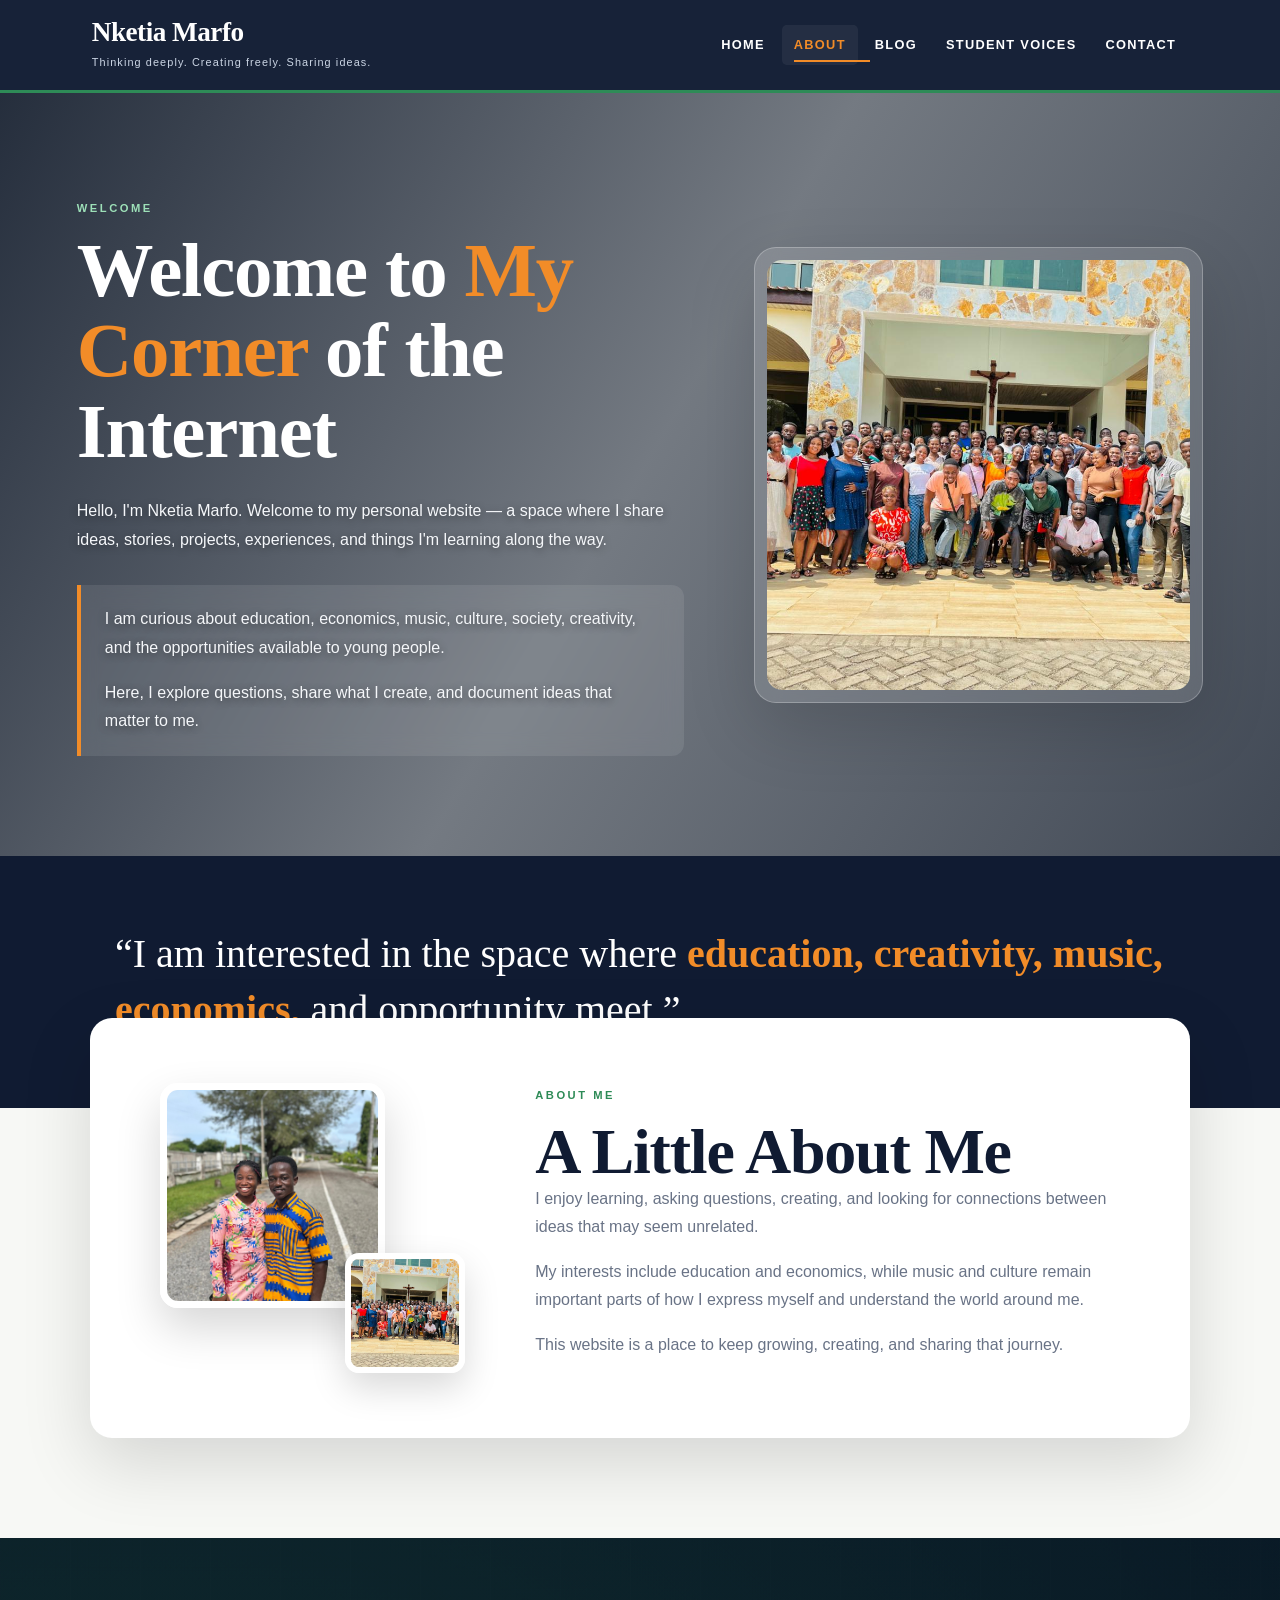
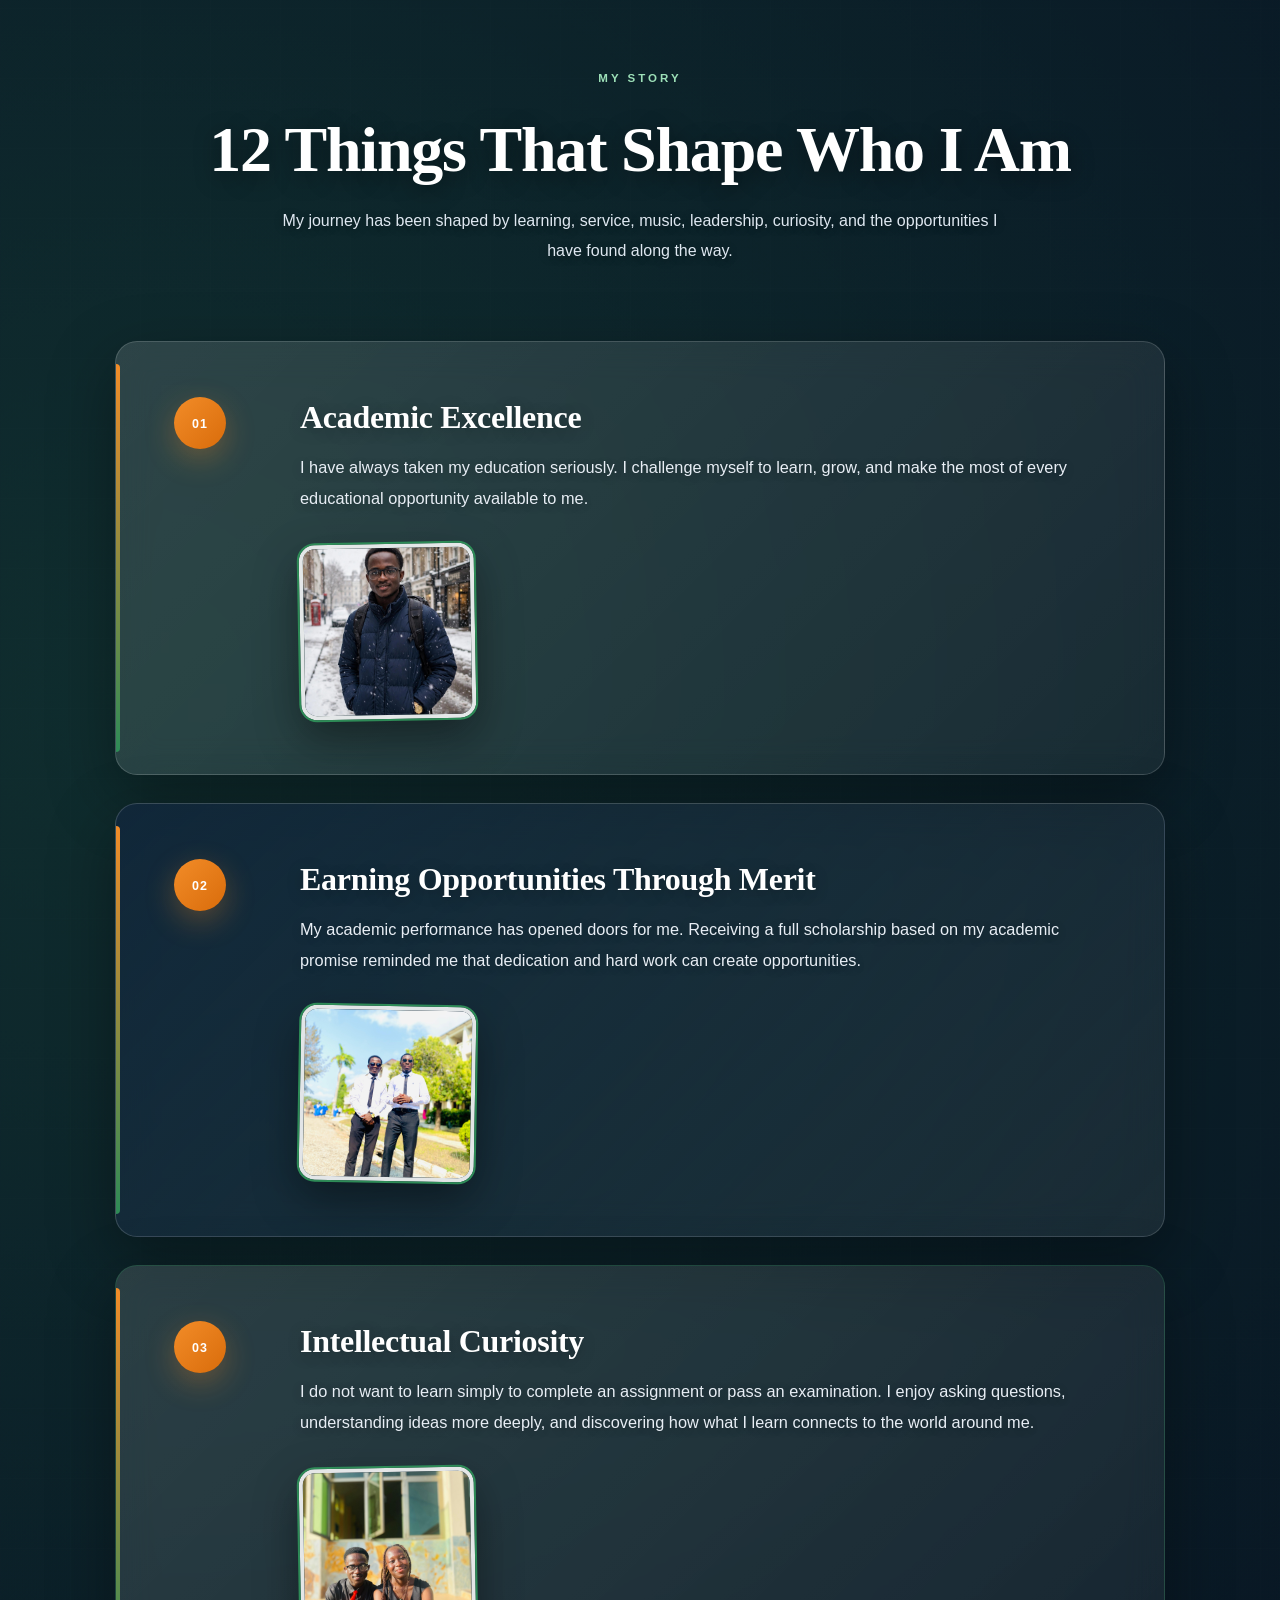
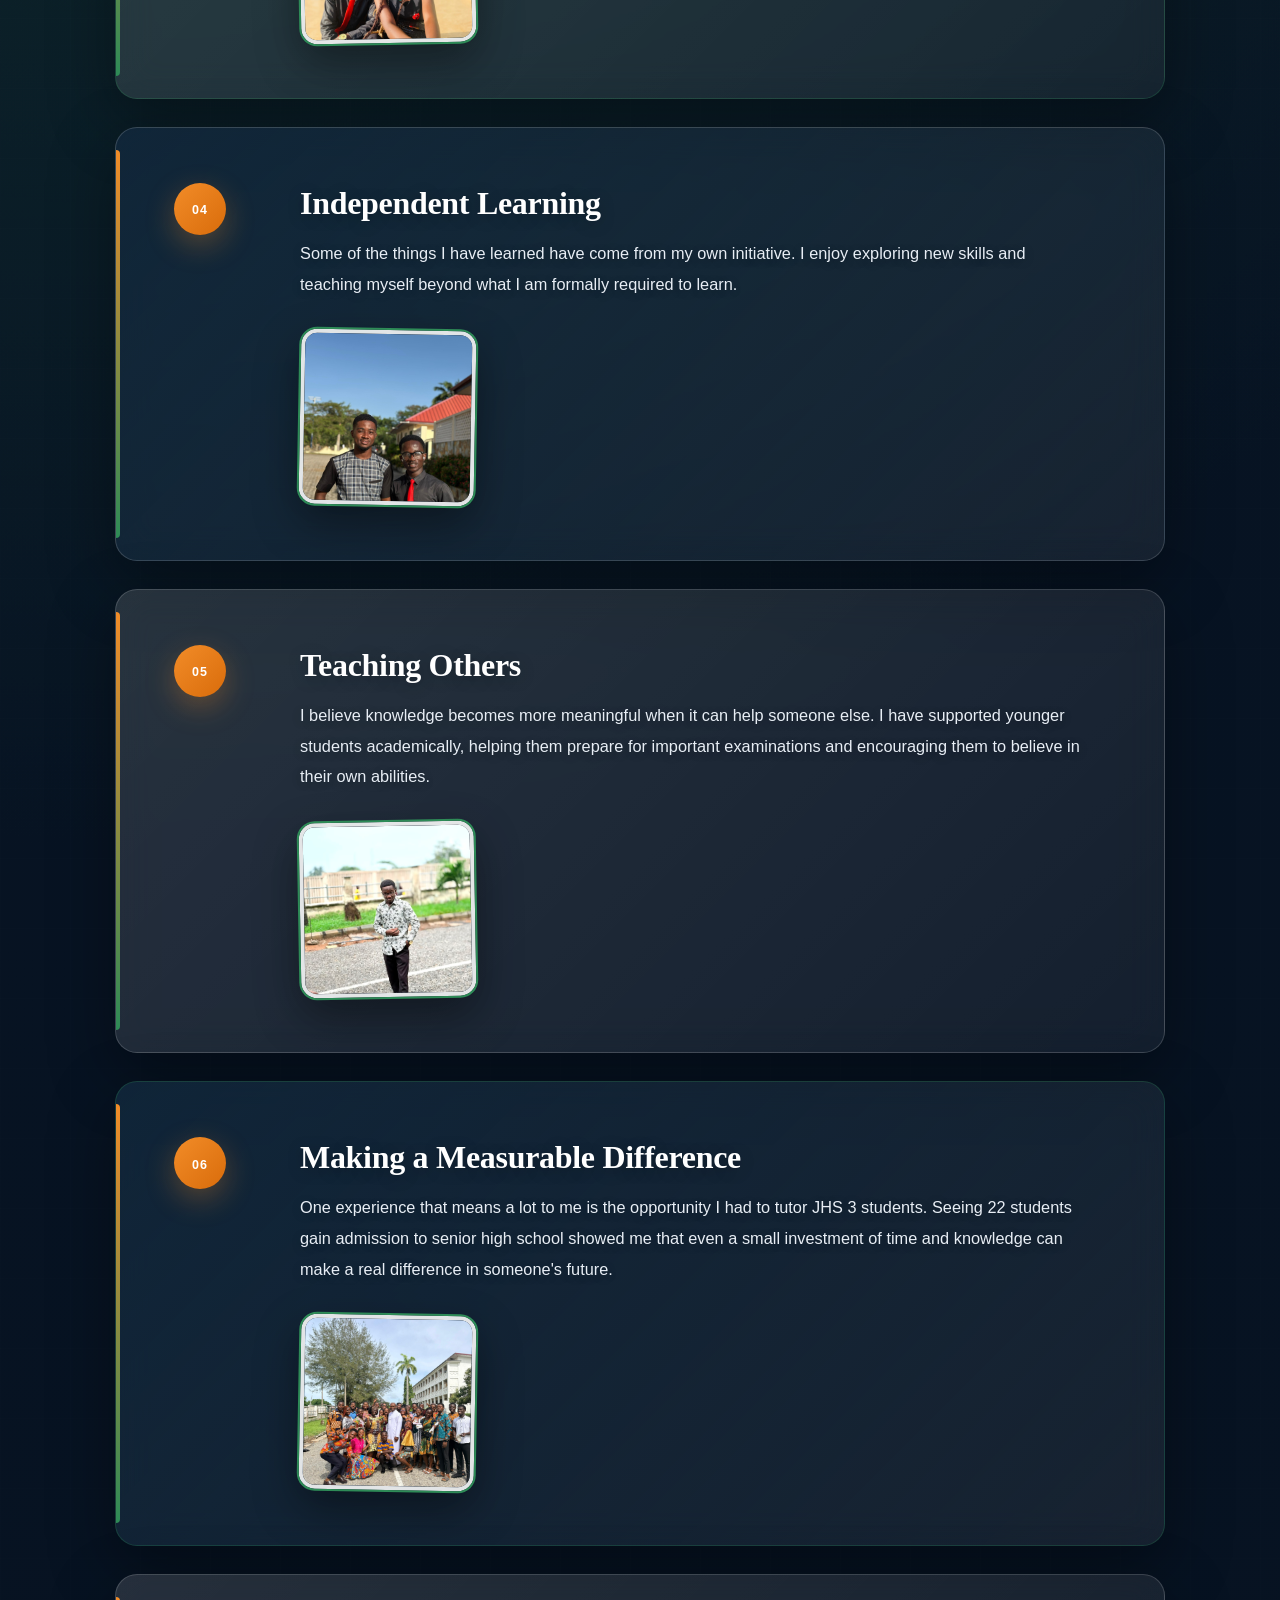
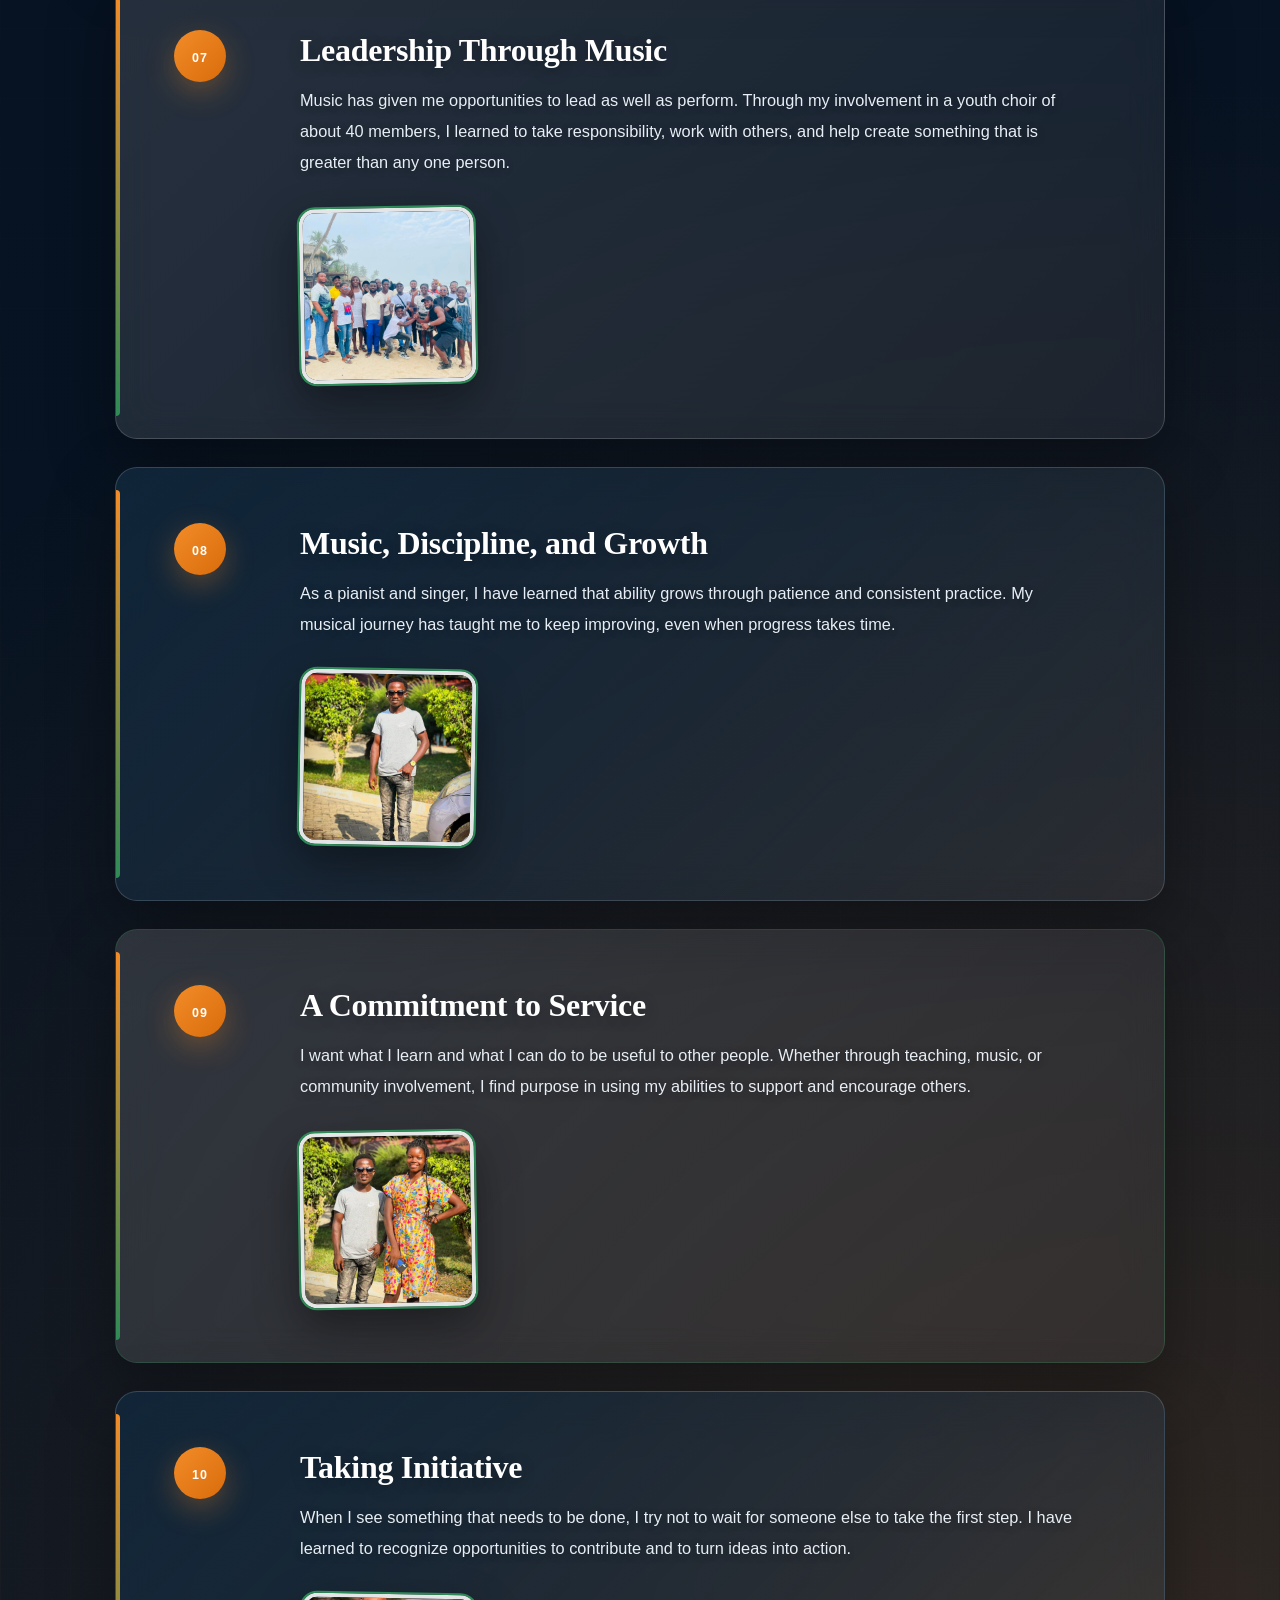
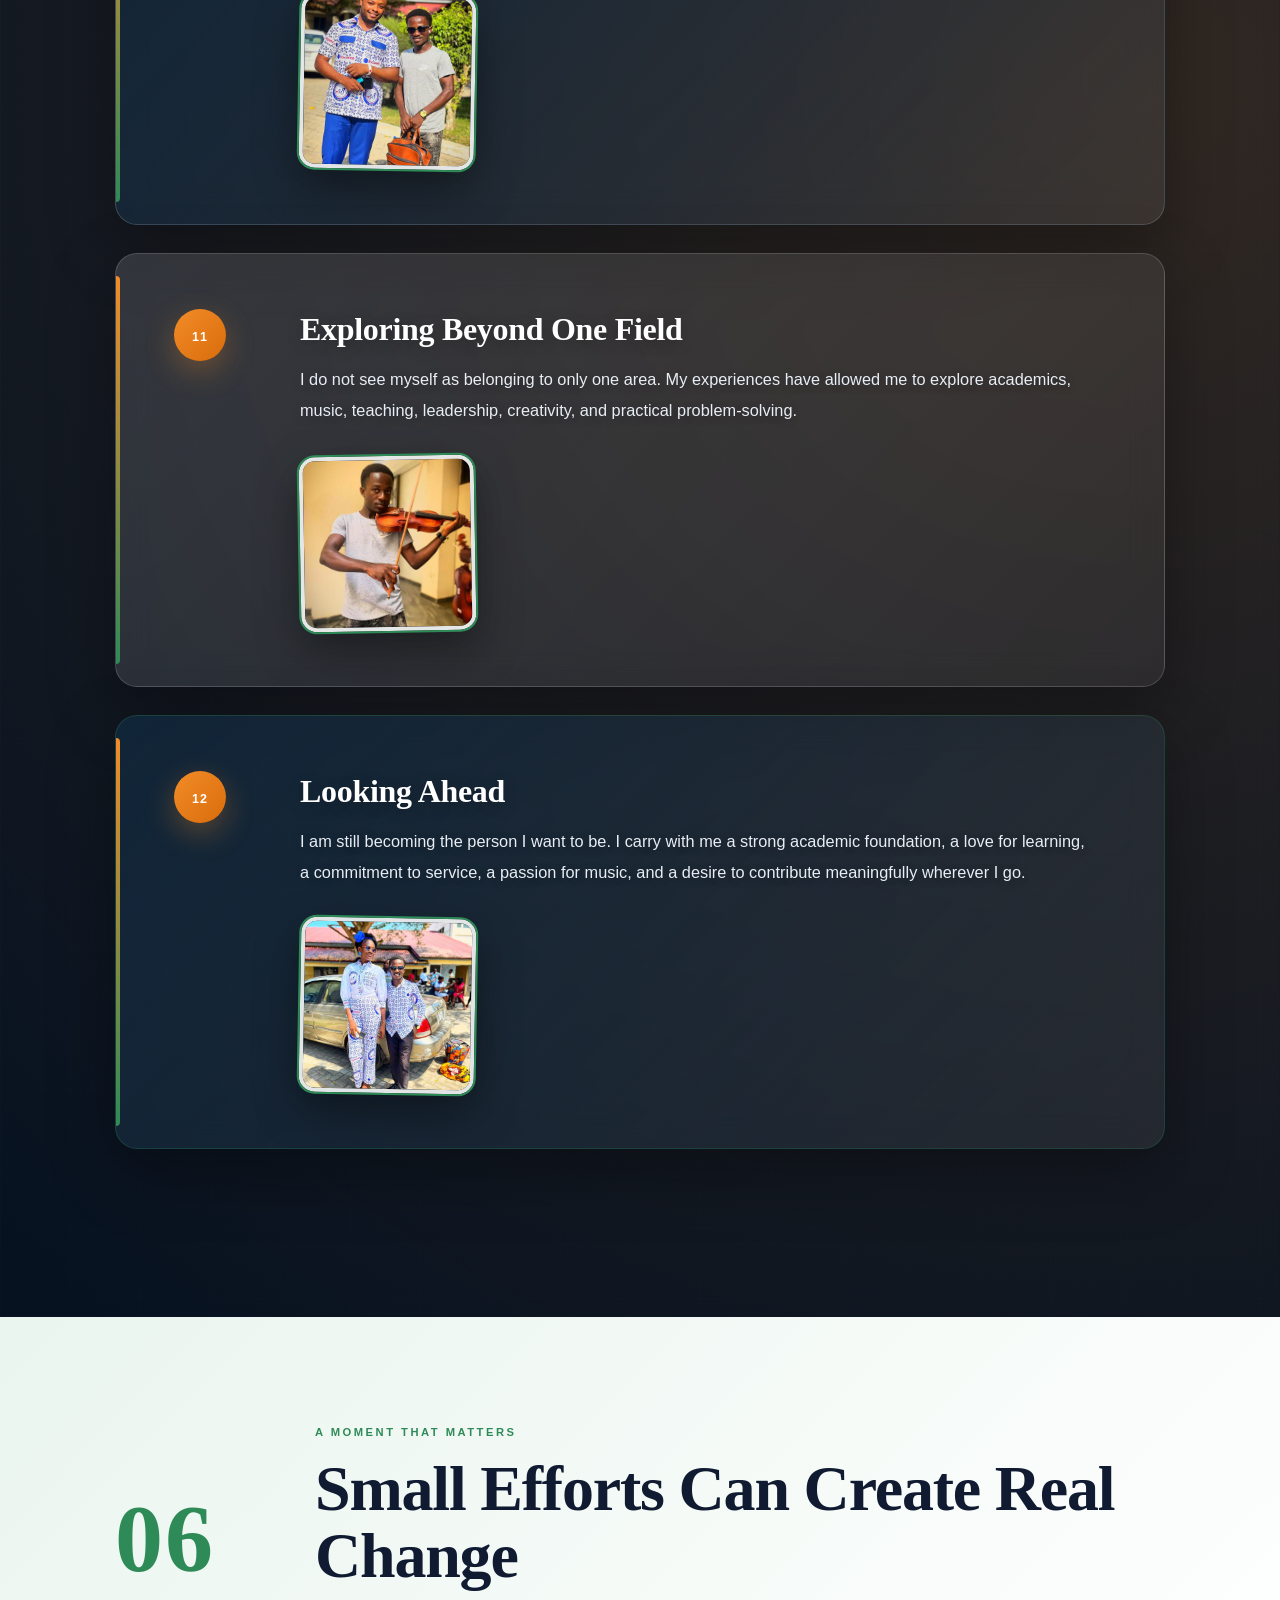
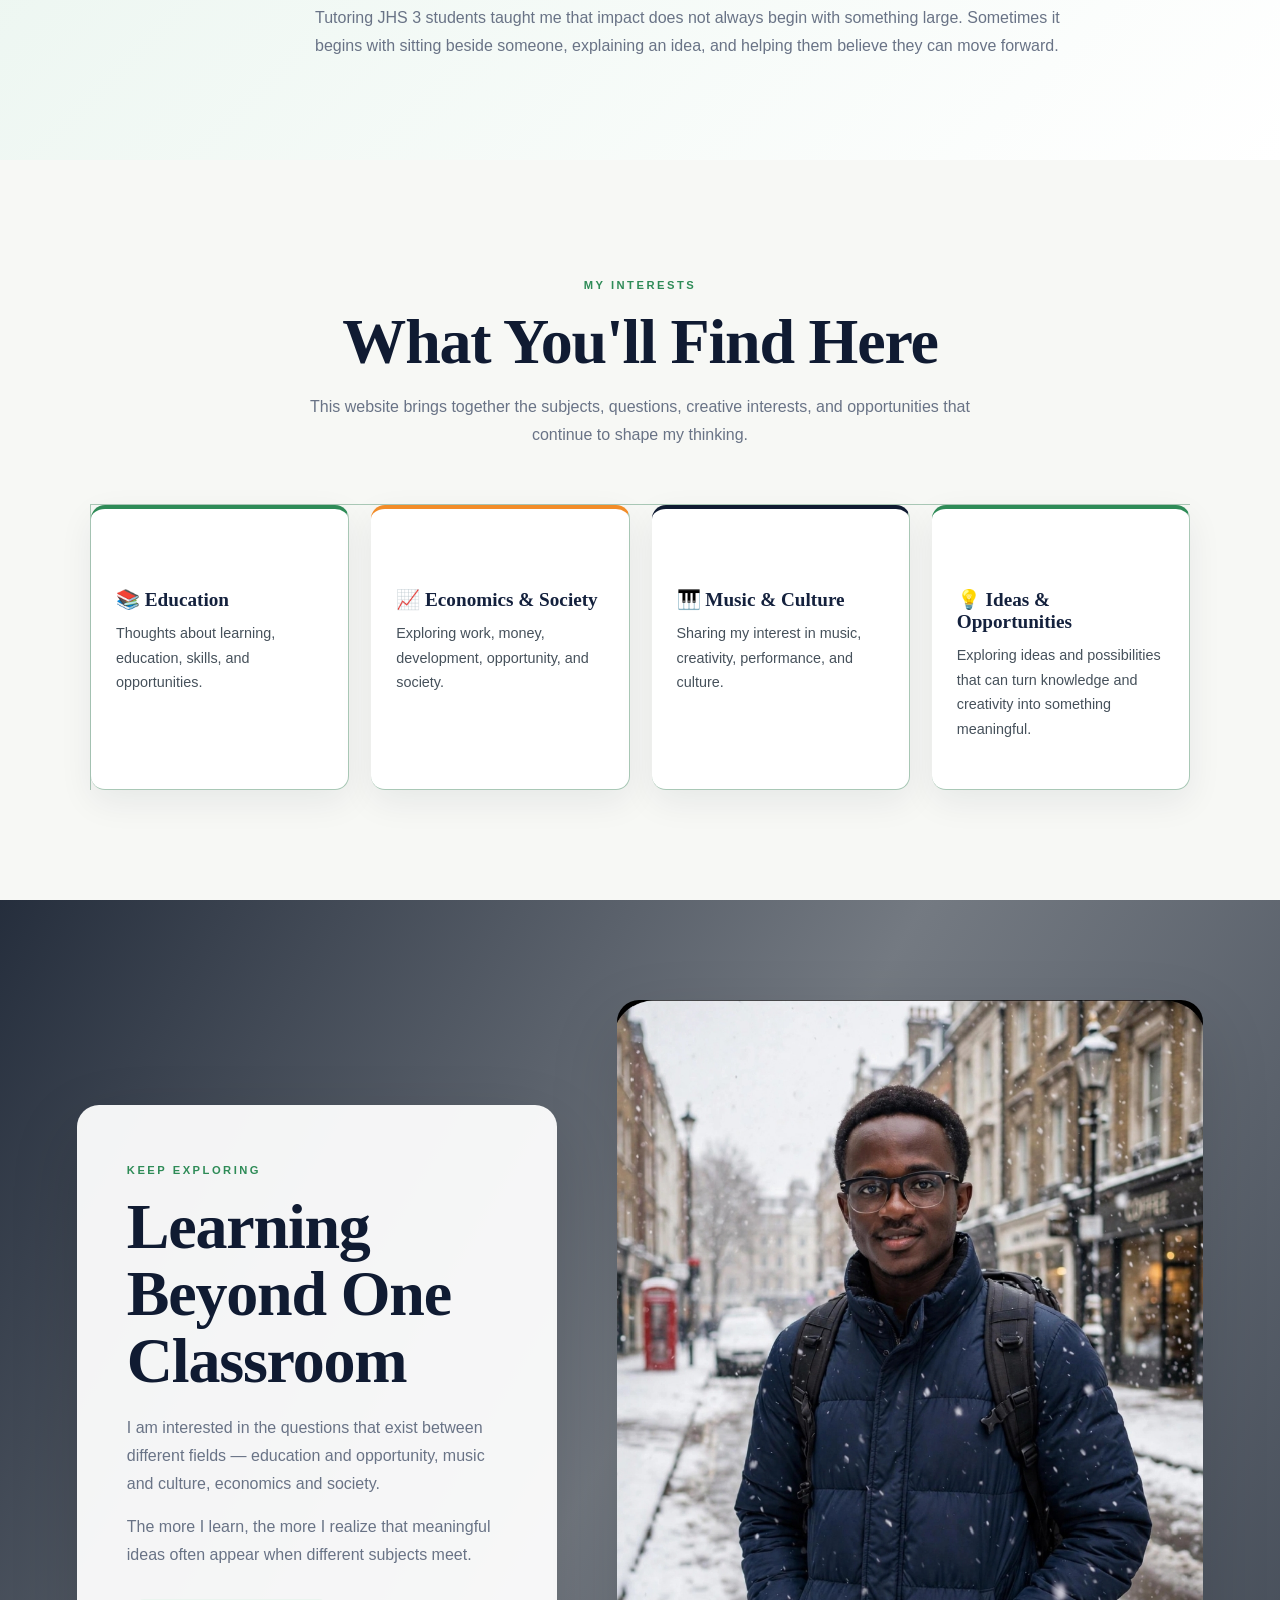
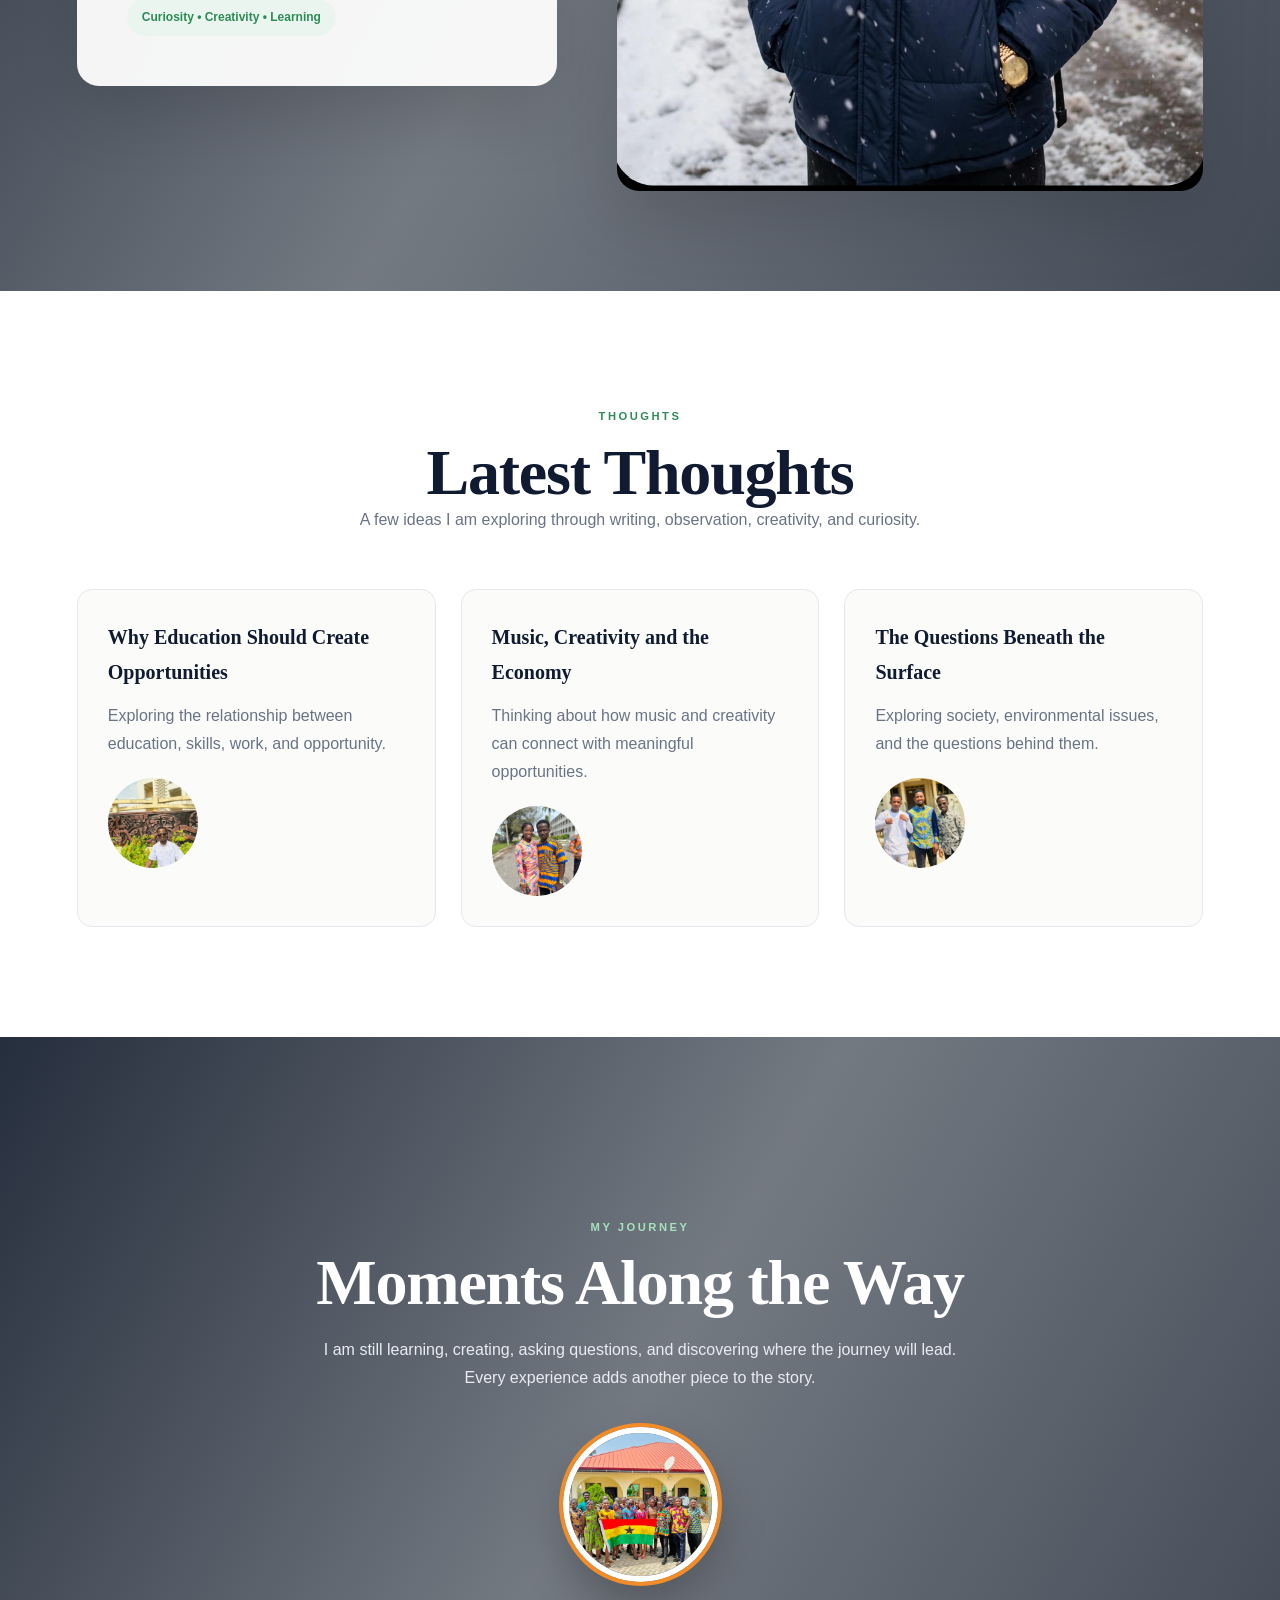
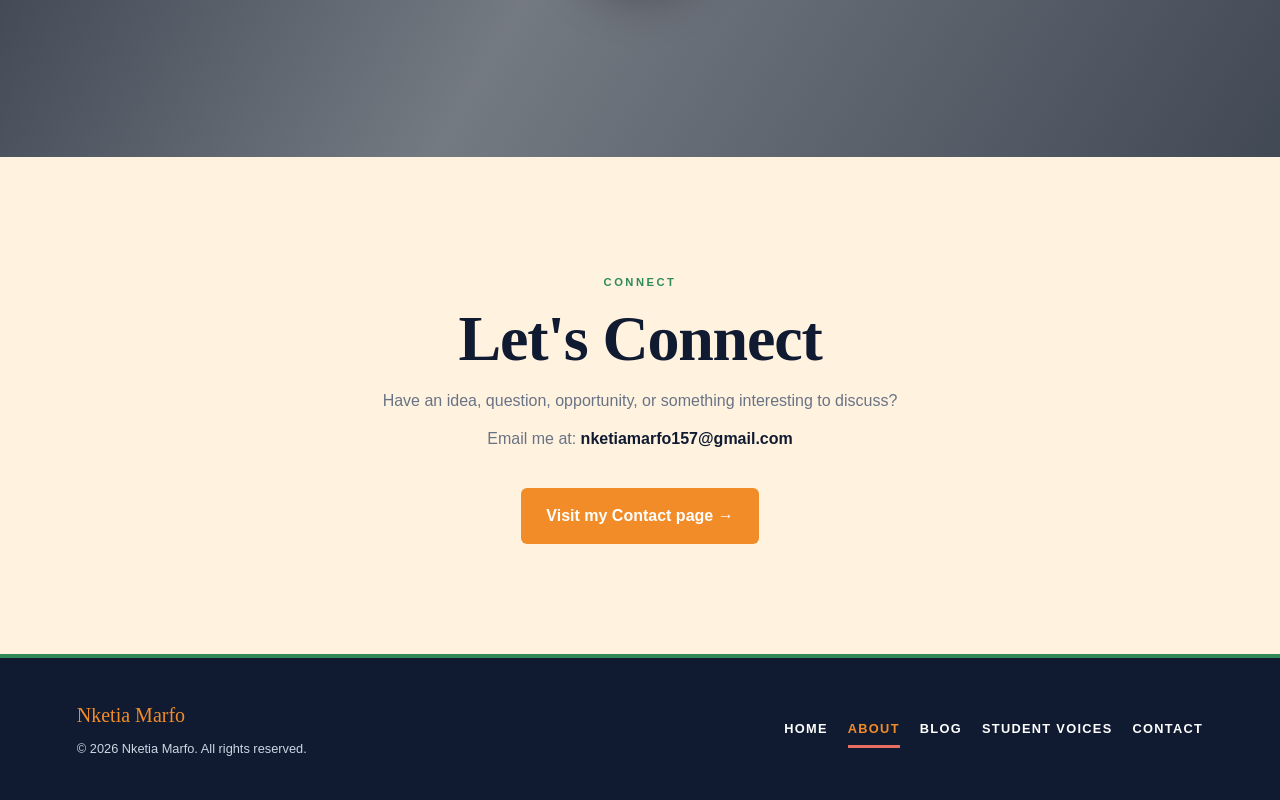
==== commit 8d0d5b75: "Create change" ====
--- a/about.html
+++ b/about.html
@@ -1,12 +1,24 @@
 <!DOCTYPE html>
 <html lang="en">
+
 <head>
+
 <meta charset="UTF-8">
-<meta name="viewport" content="width=device-width, initial-scale=1.0">
+
+<meta
+    name="viewport"
+    content="width=device-width, initial-scale=1.0"
+>
 
 <title>Nketia Marfo | About</title>
 
+<meta
+    name="description"
+    content="About Nketia Marfo — education, economics, music, creativity, service, leadership and ideas."
+>
+
 <link rel="stylesheet" href="style.css">
+
 
 <style>
 
@@ -15,6 +27,7 @@
 ========================================================= */
 
 :root {
+
     --navy: #101b32;
     --navy-soft: #182744;
 
@@ -30,6 +43,9 @@
     --text: #202632;
     --muted: #697386;
     --border: #e4e7eb;
+
+    --story-white: #ffffff;
+    --story-muted: #dce5ef;
 
     --shadow:
         0 25px 70px rgba(0, 0, 0, 0.14);
@@ -51,15 +67,21 @@
 }
 
 body {
+
     font-family:
         Arial,
         Helvetica,
         sans-serif;
 
     background: var(--cream);
+
     color: var(--text);
 
     line-height: 1.75;
+
+    -webkit-font-smoothing: antialiased;
+
+    text-rendering: optimizeLegibility;
 }
 
 img {
@@ -77,15 +99,21 @@
 ========================================================= */
 
 header {
+
     position: sticky;
+
     top: 0;
 
     z-index: 1000;
 
     background:
-        rgba(16, 27, 50, 0.96);
-
-    backdrop-filter: blur(16px);
+        rgba(16, 27, 50, 0.97);
+
+    backdrop-filter:
+        blur(16px);
+
+    -webkit-backdrop-filter:
+        blur(16px);
 
     border-bottom:
         3px solid
@@ -95,6 +123,7 @@
 }
 
 .header-inner {
+
     max-width: 1250px;
 
     margin: auto;
@@ -119,6 +148,7 @@
 }
 
 .brand h1 {
+
     font-family:
         Georgia,
         "Times New Roman",
@@ -132,6 +162,7 @@
 }
 
 .brand p {
+
     margin-top: 5px;
 
     color: #ccd6e5;
@@ -145,6 +176,7 @@
 /* NAV */
 
 .main-nav {
+
     display: flex;
 
     align-items: center;
@@ -155,6 +187,7 @@
 }
 
 .main-nav a {
+
     position: relative;
 
     padding:
@@ -174,11 +207,15 @@
 
 .main-nav a:hover,
 .main-nav a.active {
+
     color: var(--orange);
-    background: rgba(255,255,255,0.06);
+
+    background:
+        rgba(255,255,255,0.06);
 }
 
 .main-nav a::after {
+
     content: "";
 
     position: absolute;
@@ -190,7 +227,8 @@
 
     height: 2px;
 
-    background: var(--orange);
+    background:
+        var(--orange);
 
     transform:
         scaleX(0);
@@ -201,6 +239,7 @@
 
 .main-nav a:hover::after,
 .main-nav a.active::after {
+
     transform:
         scaleX(1);
 }
@@ -215,15 +254,21 @@
 }
 
 .section-label {
+
     display: inline-block;
 
     margin-bottom: 12px;
 
     color: var(--green);
 
+    font-family:
+        Arial,
+        Helvetica,
+        sans-serif;
+
     font-size: 0.7rem;
 
-    font-weight: bold;
+    font-weight: 800;
 
     letter-spacing: 2.5px;
 
@@ -232,6 +277,7 @@
 
 h2,
 h3 {
+
     font-family:
         Georgia,
         "Times New Roman",
@@ -241,6 +287,7 @@
 }
 
 h2 {
+
     font-size:
         clamp(2.2rem, 5vw, 4rem);
 
@@ -259,6 +306,7 @@
 ========================================================= */
 
 .visual-section {
+
     position: relative;
 
     min-height: 720px;
@@ -278,6 +326,7 @@
 }
 
 .visual-section::before {
+
     content: "";
 
     position: absolute;
@@ -287,13 +336,14 @@
     background:
         linear-gradient(
             120deg,
-            rgba(8,18,35,0.84),
-            rgba(8,18,35,0.52),
-            rgba(8,18,35,0.72)
+            rgba(8,18,35,0.88),
+            rgba(8,18,35,0.55),
+            rgba(8,18,35,0.76)
         );
 }
 
 .visual-content {
+
     position: relative;
 
     z-index: 2;
@@ -309,32 +359,42 @@
 /* TOP BACKGROUND */
 
 .hero-background {
+
     background-image:
-        url("https://raw.githubusercontent.com/Nketia-Marfo/Nketia-Marfo/main/1783562225069.jpg");
+        url(
+        "https://raw.githubusercontent.com/Nketia-Marfo/Nketia-Marfo/main/1783562225069.jpg"
+        );
 }
 
 
 /* MIDDLE BACKGROUND */
 
 .middle-background {
+
     background-image:
-        url("https://raw.githubusercontent.com/Nketia-Marfo/Nketia-Marfo/main/1784768722971.jpg");
+        url(
+        "https://raw.githubusercontent.com/Nketia-Marfo/Nketia-Marfo/main/1784768722971.jpg"
+        );
 }
 
 
 /* BOTTOM BACKGROUND */
 
 .bottom-background {
+
     background-image:
-        url("https://raw.githubusercontent.com/Nketia-Marfo/Nketia-Marfo/main/1789335324322.jpg");
+        url(
+        "https://raw.githubusercontent.com/Nketia-Marfo/Nketia-Marfo/main/1789335324322.jpg"
+        );
 }
 
 
 /* =========================================================
-   HERO CONTENT
+   HERO
 ========================================================= */
 
 .hero-layout {
+
     display: grid;
 
     grid-template-columns:
@@ -355,6 +415,7 @@
 }
 
 .hero-text h2 {
+
     color: white;
 
     max-width: 760px;
@@ -370,6 +431,7 @@
 }
 
 .hero-text > p {
+
     max-width: 680px;
 
     color: #edf2f7;
@@ -378,6 +440,7 @@
 }
 
 .hero-intro {
+
     margin-top: 30px;
 
     padding:
@@ -393,10 +456,15 @@
     backdrop-filter:
         blur(10px);
 
-    border-radius: 0 12px 12px 0;
+    -webkit-backdrop-filter:
+        blur(10px);
+
+    border-radius:
+        0 12px 12px 0;
 }
 
 .hero-intro p {
+
     color: #f1f4f8;
 
     margin-bottom: 10px;
@@ -407,15 +475,19 @@
 }
 
 
-/* HERO IMAGE CARD */
+/* HERO IMAGE */
 
 .hero-card {
+
     padding: 12px;
 
     background:
         rgba(255,255,255,0.13);
 
     backdrop-filter:
+        blur(12px);
+
+    -webkit-backdrop-filter:
         blur(12px);
 
     border:
@@ -429,6 +501,7 @@
 }
 
 .hero-card img {
+
     width: 100%;
 
     height: 430px;
@@ -444,19 +517,23 @@
 ========================================================= */
 
 .statement {
-    background: var(--navy);
+
+    background:
+        var(--navy);
 
     padding:
         70px 7%;
 }
 
 .statement-inner {
+
     max-width: 1050px;
 
     margin: auto;
 }
 
 .statement p {
+
     color: white;
 
     font-family:
@@ -480,6 +557,7 @@
 ========================================================= */
 
 .about-card {
+
     max-width: 1100px;
 
     margin:
@@ -511,12 +589,14 @@
 }
 
 .about-card-images {
+
     position: relative;
 
     min-height: 300px;
 }
 
 .about-main-photo {
+
     position: absolute;
 
     width: 225px;
@@ -538,6 +618,7 @@
 }
 
 .about-small-photo {
+
     position: absolute;
 
     width: 120px;
@@ -559,9 +640,122 @@
 }
 
 .about-card-text p {
+
     margin-bottom: 17px;
 
     font-size: 1rem;
+}
+
+
+/* =========================================================
+   =========================================================
+   PREMIUM 12 STORIES SECTION
+   =========================================================
+========================================================= */
+
+.story-section {
+
+    position: relative;
+
+    padding:
+        125px 6%
+        140px;
+
+    background-color:
+        #081525;
+
+    background-image:
+
+        linear-gradient(
+            135deg,
+            rgba(4, 12, 25, 0.96),
+            rgba(8, 23, 40, 0.91),
+            rgba(8, 36, 43, 0.90)
+        ),
+
+        url(
+        "https://raw.githubusercontent.com/Nketia-Marfo/Nketia-Marfo/main/_MG_3125-Copy.JPG"
+        );
+
+    background-size: cover;
+
+    background-position:
+        center center;
+
+    background-attachment:
+        fixed;
+
+    overflow: hidden;
+}
+
+
+/* =========================================================
+   CINEMATIC OVERLAY
+========================================================= */
+
+.story-section::before {
+
+    content: "";
+
+    position: absolute;
+
+    inset: 0;
+
+    background:
+
+        radial-gradient(
+            circle at 12% 12%,
+            rgba(46,139,87,0.22),
+            transparent 32%
+        ),
+
+        radial-gradient(
+            circle at 88% 80%,
+            rgba(242,140,40,0.18),
+            transparent 32%
+        ),
+
+        linear-gradient(
+            to bottom,
+            rgba(5,15,29,0.18),
+            rgba(5,15,29,0.55)
+        );
+
+    pointer-events: none;
+}
+
+
+/* =========================================================
+   SUBTLE PREMIUM TEXTURE
+========================================================= */
+
+.story-section::after {
+
+    content: "";
+
+    position: absolute;
+
+    inset: 0;
+
+    background:
+
+        linear-gradient(
+            rgba(255,255,255,0.025) 1px,
+            transparent 1px
+        ),
+
+        linear-gradient(
+            90deg,
+            rgba(255,255,255,0.025) 1px,
+            transparent 1px
+        );
+
+    background-size:
+        70px 70px;
+
+    opacity: 0.28;
+
+    pointer-events: none;
 }
 
 
@@ -570,112 +764,441 @@
 ========================================================= */
 
 .story-intro {
+
+    position: relative;
+
+    z-index: 3;
+
+    max-width: 900px;
+
+    margin:
+        0 auto 75px;
+
     text-align: center;
-
-    max-width: 850px;
-
-    margin:
-        0 auto 65px;
-}
-
-.story-intro p {
-    max-width: 720px;
-
-    margin:
-        20px auto 0;
-}
-
-
-/* =========================================================
-   STORY SECTION
-========================================================= */
-
-.story-section {
-    background: white;
-
-    padding:
-        110px 6%;
-}
-
-.story-list {
-    max-width: 1000px;
-
-    margin: auto;
-}
-
-.story-point {
-    position: relative;
-
-    padding:
-        65px 0;
-
-    border-top:
-        1px solid
-        var(--border);
-
-    text-align: center;
-}
-
-.story-number {
+}
+
+.story-intro .section-label {
+
+    color:
+        #9de0b8;
+
+    font-size:
+        0.72rem;
+
+    font-weight:
+        800;
+
+    letter-spacing:
+        3px;
+}
+
+.story-intro h2 {
+
+    color:
+        #ffffff;
+
     font-family:
         Georgia,
         "Times New Roman",
         serif;
 
-    font-size: 1.3rem;
-
-    font-weight: bold;
-
-    color: var(--orange);
-
-    margin-bottom: 8px;
-}
+    font-size:
+        clamp(2.5rem, 5vw, 4.5rem);
+
+    line-height:
+        1.08;
+
+    letter-spacing:
+        -1.2px;
+
+    margin-bottom:
+        22px;
+
+    text-shadow:
+        0 5px 25px
+        rgba(0,0,0,0.45);
+}
+
+.story-intro p {
+
+    max-width:
+        720px;
+
+    margin:
+        0 auto;
+
+    color:
+        #dfe8f1;
+
+    font-family:
+        Arial,
+        Helvetica,
+        sans-serif;
+
+    font-size:
+        1rem;
+
+    line-height:
+        1.85;
+}
+
+
+/* =========================================================
+   STORY LIST
+========================================================= */
+
+.story-list {
+
+    position:
+        relative;
+
+    z-index:
+        3;
+
+    max-width:
+        1050px;
+
+    margin:
+        auto;
+}
+
+
+/* =========================================================
+   STORY CARD
+========================================================= */
+
+.story-point {
+
+    position:
+        relative;
+
+    padding:
+        55px 58px;
+
+    margin-bottom:
+        28px;
+
+    border:
+        1px solid
+        rgba(255,255,255,0.16);
+
+    border-radius:
+        22px;
+
+    text-align:
+        left;
+
+    background:
+
+        linear-gradient(
+            135deg,
+            rgba(255,255,255,0.13),
+            rgba(255,255,255,0.055)
+        );
+
+    backdrop-filter:
+        blur(18px);
+
+    -webkit-backdrop-filter:
+        blur(18px);
+
+    box-shadow:
+
+        0 22px 65px
+        rgba(0,0,0,0.35);
+
+    overflow:
+        hidden;
+
+    transition:
+        transform 0.35s ease,
+        box-shadow 0.35s ease,
+        border-color 0.35s ease;
+}
+
+
+/* LEFT COLORED LINE */
+
+.story-point::before {
+
+    content: "";
+
+    position:
+        absolute;
+
+    left:
+        0;
+
+    top:
+        22px;
+
+    bottom:
+        22px;
+
+    width:
+        4px;
+
+    border-radius:
+        0 6px 6px 0;
+
+    background:
+
+        linear-gradient(
+            to bottom,
+            var(--orange),
+            var(--green)
+        );
+}
+
+
+/* CARD HOVER */
+
+.story-point:hover {
+
+    transform:
+        translateY(-7px);
+
+    border-color:
+        rgba(255,255,255,0.30);
+
+    box-shadow:
+
+        0 30px 80px
+        rgba(0,0,0,0.46);
+}
+
+
+/* =========================================================
+   STORY NUMBER
+========================================================= */
+
+.story-number {
+
+    display:
+        flex;
+
+    align-items:
+        center;
+
+    justify-content:
+        center;
+
+    width:
+        52px;
+
+    height:
+        52px;
+
+    margin-bottom:
+        18px;
+
+    border-radius:
+        50%;
+
+    background:
+
+        linear-gradient(
+            135deg,
+            #f28c28,
+            #d96c0b
+        );
+
+    color:
+        #ffffff;
+
+    font-family:
+        Arial,
+        Helvetica,
+        sans-serif;
+
+    font-size:
+        0.78rem;
+
+    font-weight:
+        800;
+
+    letter-spacing:
+        1px;
+
+    box-shadow:
+
+        0 10px 30px
+        rgba(242,140,40,0.32);
+}
+
+
+/* =========================================================
+   STORY CONTENT
+========================================================= */
 
 .story-content {
-    max-width: 760px;
-
-    margin: auto;
+
+    max-width:
+        820px;
+
+    margin:
+        auto;
 }
 
 .story-content h3 {
-    font-size: 1.55rem;
-
-    margin-bottom: 12px;
-}
+
+    color:
+        #ffffff;
+
+    font-family:
+        Georgia,
+        "Times New Roman",
+        serif;
+
+    font-size:
+        clamp(1.5rem, 3vw, 2rem);
+
+    line-height:
+        1.25;
+
+    margin-bottom:
+        15px;
+
+    letter-spacing:
+        -0.3px;
+
+    text-shadow:
+        0 3px 15px
+        rgba(0,0,0,0.25);
+}
+
+
+/* STORY BODY TEXT */
 
 .story-content p {
-    max-width: 700px;
-
-    margin: auto;
-}
+
+    max-width:
+        790px;
+
+    margin:
+        0;
+
+    color:
+        #e8eef5;
+
+    font-family:
+        Arial,
+        Helvetica,
+        sans-serif;
+
+    font-size:
+        1.02rem;
+
+    font-weight:
+        400;
+
+    line-height:
+        1.9;
+
+    letter-spacing:
+        0.02px;
+
+    text-shadow:
+        0 2px 10px
+        rgba(0,0,0,0.25);
+}
+
+
+/* =========================================================
+   STORY IMAGE
+========================================================= */
 
 .story-photo {
-    width: 175px;
-    height: 175px;
-
-    object-fit: cover;
+
+    width:
+        175px;
+
+    height:
+        175px;
+
+    object-fit:
+        cover;
 
     margin:
-        30px auto 0;
-
-    border-radius: 14px;
+        30px 0 0;
+
+    border-radius:
+        16px;
+
+    border:
+        4px solid
+        rgba(255,255,255,0.88);
 
     box-shadow:
-        0 15px 35px
-        rgba(0,0,0,0.13);
+
+        0 18px 45px
+        rgba(0,0,0,0.42);
 
     transition:
-        0.35s ease;
+        transform 0.35s ease,
+        box-shadow 0.35s ease;
 }
 
 .story-photo:hover {
+
     transform:
         translateY(-7px)
         scale(1.035);
 
     box-shadow:
-        0 20px 45px
-        rgba(0,0,0,0.18);
+
+        0 25px 55px
+        rgba(0,0,0,0.52);
+}
+
+
+/* =========================================================
+   ALTERNATING CARDS
+========================================================= */
+
+.story-point:nth-child(even) {
+
+    background:
+
+        linear-gradient(
+            135deg,
+            rgba(17,39,59,0.90),
+            rgba(255,255,255,0.065)
+        );
+}
+
+.story-point:nth-child(3n) {
+
+    border-color:
+        rgba(46,139,87,0.28);
+}
+
+
+/* =========================================================
+   STORY CONNECTOR
+========================================================= */
+
+.story-point:not(:last-child)::after {
+
+    content: "";
+
+    position:
+        absolute;
+
+    left:
+        50%;
+
+    bottom:
+        -28px;
+
+    width:
+        1px;
+
+    height:
+        28px;
+
+    background:
+        rgba(255,255,255,0.18);
 }
 
 
@@ -684,10 +1207,12 @@
 ========================================================= */
 
 .featured-story {
+
     padding:
         100px 6%;
 
     background:
+
         linear-gradient(
             135deg,
             var(--green-soft),
@@ -696,40 +1221,53 @@
 }
 
 .featured-inner {
-    max-width: 1050px;
-
-    margin: auto;
-
-    display: grid;
+
+    max-width:
+        1050px;
+
+    margin:
+        auto;
+
+    display:
+        grid;
 
     grid-template-columns:
-        150px
-        1fr;
-
-    gap: 50px;
-
-    align-items: center;
+        150px 1fr;
+
+    gap:
+        50px;
+
+    align-items:
+        center;
 }
 
 .featured-number {
+
     font-family:
         Georgia,
         "Times New Roman",
         serif;
 
-    font-size: 6rem;
-
-    line-height: 1;
-
-    color: var(--green);
-
-    font-weight: bold;
+    font-size:
+        6rem;
+
+    line-height:
+        1;
+
+    color:
+        var(--green);
+
+    font-weight:
+        bold;
 }
 
 .featured-inner p {
-    max-width: 750px;
-
-    margin-top: 15px;
+
+    max-width:
+        750px;
+
+    margin-top:
+        15px;
 }
 
 
@@ -738,19 +1276,24 @@
 ========================================================= */
 
 .interests {
+
     padding:
         110px 6%;
 
-    background: var(--cream);
+    background:
+        var(--cream);
 }
 
 .interests-heading {
-    max-width: 720px;
+
+    max-width:
+        720px;
 
     margin:
         0 auto 55px;
 
-    text-align: center;
+    text-align:
+        center;
 }
 
 .interests-heading p {
@@ -758,31 +1301,40 @@
 }
 
 .interest-grid {
-    max-width: 1200px;
-
-    margin: auto;
-
-    display: grid;
+
+    max-width:
+        1200px;
+
+    margin:
+        auto;
+
+    display:
+        grid;
 
     grid-template-columns:
         repeat(4, 1fr);
 
-    gap: 22px;
+    gap:
+        22px;
 }
 
 .interest-card {
-    background: white;
+
+    background:
+        white;
 
     padding:
         32px 25px;
 
-    border-radius: 14px;
+    border-radius:
+        14px;
 
     border-top:
         4px solid
         var(--green);
 
     box-shadow:
+
         0 12px 35px
         rgba(20,33,61,0.07);
 
@@ -806,22 +1358,28 @@
 }
 
 .interest-card:hover {
+
     transform:
         translateY(-8px);
 
     box-shadow:
+
         0 20px 45px
         rgba(20,33,61,0.12);
 }
 
 .interest-card h3 {
-    margin-bottom: 10px;
-
-    font-size: 1.2rem;
+
+    margin-bottom:
+        10px;
+
+    font-size:
+        1.2rem;
 }
 
 .interest-card p {
-    font-size: 0.9rem;
+    font-size:
+        0.9rem;
 }
 
 
@@ -830,42 +1388,52 @@
 ========================================================= */
 
 .middle-layout {
-    display: grid;
+
+    display:
+        grid;
 
     grid-template-columns:
-        0.9fr
-        1.1fr;
-
-    gap: 60px;
-
-    align-items: center;
+        0.9fr 1.1fr;
+
+    gap:
+        60px;
+
+    align-items:
+        center;
 }
 
 .middle-card {
+
     background:
         rgba(255,255,255,0.94);
 
     padding:
         50px;
 
-    border-radius: 22px;
+    border-radius:
+        22px;
 
     box-shadow:
         var(--shadow);
 }
 
 .middle-card h2 {
-    margin-bottom: 20px;
+    margin-bottom:
+        20px;
 }
 
 .middle-card p {
-    margin-bottom: 15px;
+    margin-bottom:
+        15px;
 }
 
 .middle-badge {
-    display: inline-block;
-
-    margin-top: 15px;
+
+    display:
+        inline-block;
+
+    margin-top:
+        15px;
 
     padding:
         8px 15px;
@@ -876,32 +1444,44 @@
     color:
         var(--green);
 
-    border-radius: 50px;
-
-    font-size: 0.75rem;
-
-    font-weight: bold;
+    border-radius:
+        50px;
+
+    font-size:
+        0.75rem;
+
+    font-weight:
+        bold;
 }
 
 .middle-photo {
-    min-height: 450px;
-
-    border-radius: 22px;
-
-    overflow: hidden;
+
+    min-height:
+        450px;
+
+    border-radius:
+        22px;
+
+    overflow:
+        hidden;
 
     box-shadow:
         var(--shadow);
 }
 
 .middle-photo img {
-    width: 100%;
-
-    height: 100%;
-
-    min-height: 450px;
-
-    object-fit: cover;
+
+    width:
+        100%;
+
+    height:
+        100%;
+
+    min-height:
+        450px;
+
+    object-fit:
+        cover;
 }
 
 
@@ -910,35 +1490,46 @@
 ========================================================= */
 
 .thoughts {
+
     padding:
         110px 6%;
 
-    background: white;
+    background:
+        white;
 }
 
 .thought-heading {
-    max-width: 700px;
+
+    max-width:
+        700px;
 
     margin:
         0 auto 55px;
 
-    text-align: center;
+    text-align:
+        center;
 }
 
 .thought-grid {
-    max-width: 1150px;
-
-    margin: auto;
-
-    display: grid;
+
+    max-width:
+        1150px;
+
+    margin:
+        auto;
+
+    display:
+        grid;
 
     grid-template-columns:
         repeat(3, 1fr);
 
-    gap: 25px;
+    gap:
+        25px;
 }
 
 .thought-card {
+
     padding:
         30px;
 
@@ -946,7 +1537,8 @@
         1px solid
         var(--border);
 
-    border-radius: 15px;
+    border-radius:
+        15px;
 
     background:
         #fbfcfa;
@@ -956,6 +1548,7 @@
 }
 
 .thought-card:hover {
+
     transform:
         translateY(-6px);
 
@@ -965,20 +1558,30 @@
 }
 
 .thought-card h3 {
-    font-size: 1.25rem;
-
-    margin-bottom: 12px;
+
+    font-size:
+        1.25rem;
+
+    margin-bottom:
+        12px;
 }
 
 .thought-card img {
-    width: 90px;
-    height: 90px;
-
-    object-fit: cover;
-
-    margin-top: 20px;
-
-    border-radius: 50%;
+
+    width:
+        90px;
+
+    height:
+        90px;
+
+    object-fit:
+        cover;
+
+    margin-top:
+        20px;
+
+    border-radius:
+        50%;
 }
 
 
@@ -987,43 +1590,62 @@
 ========================================================= */
 
 .bottom-content {
-    text-align: center;
-
-    max-width: 800px;
-
-    margin: auto;
-
-    color: white;
+
+    text-align:
+        center;
+
+    max-width:
+        800px;
+
+    margin:
+        auto;
+
+    color:
+        white;
 }
 
 .bottom-content .section-label {
-    color: #a5e3bd;
+    color:
+        #a5e3bd;
 }
 
 .bottom-content h2 {
-    color: white;
-
-    margin-bottom: 20px;
+
+    color:
+        white;
+
+    margin-bottom:
+        20px;
 }
 
 .bottom-content p {
-    color: #e8edf4;
-
-    max-width: 650px;
-
-    margin: auto;
+
+    color:
+        #e8edf4;
+
+    max-width:
+        650px;
+
+    margin:
+        auto;
 }
 
 .bottom-photo {
-    width: 155px;
-    height: 155px;
-
-    object-fit: cover;
+
+    width:
+        155px;
+
+    height:
+        155px;
+
+    object-fit:
+        cover;
 
     margin:
         35px auto 0;
 
-    border-radius: 50%;
+    border-radius:
+        50%;
 
     border:
         6px solid white;
@@ -1033,6 +1655,7 @@
         var(--orange);
 
     box-shadow:
+
         0 20px 45px
         rgba(0,0,0,0.25);
 }
@@ -1043,39 +1666,52 @@
 ========================================================= */
 
 .contact {
+
     padding:
         110px 6%;
 
-    text-align: center;
+    text-align:
+        center;
 
     background:
         var(--orange-soft);
 }
 
 .contact-inner {
-    max-width: 750px;
-
-    margin: auto;
+
+    max-width:
+        750px;
+
+    margin:
+        auto;
 }
 
 .contact h2 {
-    margin-bottom: 15px;
+    margin-bottom:
+        15px;
 }
 
 .contact p {
-    margin: 10px auto;
+    margin:
+        10px auto;
 }
 
 .email {
-    color: var(--navy);
-
-    font-weight: bold;
+
+    color:
+        var(--navy);
+
+    font-weight:
+        bold;
 }
 
 .contact-button {
-    display: inline-block;
-
-    margin-top: 25px;
+
+    display:
+        inline-block;
+
+    margin-top:
+        25px;
 
     padding:
         14px 25px;
@@ -1083,19 +1719,24 @@
     background:
         var(--orange);
 
-    color: white;
-
-    text-decoration: none;
-
-    font-weight: bold;
-
-    border-radius: 6px;
+    color:
+        white;
+
+    text-decoration:
+        none;
+
+    font-weight:
+        bold;
+
+    border-radius:
+        6px;
 
     transition:
         0.3s ease;
 }
 
 .contact-button:hover {
+
     background:
         var(--green);
 
@@ -1109,10 +1750,12 @@
 ========================================================= */
 
 footer {
+
     background:
         var(--navy);
 
-    color: white;
+    color:
+        white;
 
     padding:
         40px 6%;
@@ -1123,54 +1766,77 @@
 }
 
 .footer-inner {
-    max-width: 1200px;
-
-    margin: auto;
-
-    display: flex;
-
-    justify-content: space-between;
-
-    align-items: center;
-
-    gap: 30px;
-
-    flex-wrap: wrap;
+
+    max-width:
+        1200px;
+
+    margin:
+        auto;
+
+    display:
+        flex;
+
+    justify-content:
+        space-between;
+
+    align-items:
+        center;
+
+    gap:
+        30px;
+
+    flex-wrap:
+        wrap;
 }
 
 .footer-name {
-    color: var(--orange);
+
+    color:
+        var(--orange);
 
     font-family:
         Georgia,
         "Times New Roman",
         serif;
 
-    font-size: 1.25rem;
+    font-size:
+        1.25rem;
 }
 
 .footer-left p {
-    color: #cdd6e3;
-
-    font-size: 0.8rem;
-
-    margin-top: 5px;
+
+    color:
+        #cdd6e3;
+
+    font-size:
+        0.8rem;
+
+    margin-top:
+        5px;
 }
 
 .footer-nav {
-    display: flex;
-
-    gap: 20px;
-
-    flex-wrap: wrap;
+
+    display:
+        flex;
+
+    gap:
+        20px;
+
+    flex-wrap:
+        wrap;
 }
 
 .footer-nav a {
-    color: white;
-
-    text-decoration: none;
-
-    font-size: 0.8rem;
+
+    color:
+        white;
+
+    text-decoration:
+        none;
+
+    font-size:
+        0.8rem;
 
     transition:
         0.3s ease;
@@ -1178,7 +1844,8 @@
 
 .footer-nav a:hover,
 .footer-nav a.active {
-    color: var(--orange);
+    color:
+        var(--orange);
 }
 
 
@@ -1189,58 +1856,113 @@
 @media (max-width: 950px) {
 
     .header-inner {
-        flex-direction: column;
-
-        align-items: flex-start;
-    }
+
+        flex-direction:
+            column;
+
+        align-items:
+            flex-start;
+    }
+
 
     .hero-layout,
     .middle-layout,
     .about-card {
-        grid-template-columns: 1fr;
-    }
+
+        grid-template-columns:
+            1fr;
+    }
+
 
     .hero-card {
-        max-width: 500px;
-
-        margin: auto;
-    }
+
+        max-width:
+            500px;
+
+        margin:
+            auto;
+    }
+
 
     .about-card {
+
         margin:
             -60px 6% 80px;
 
-        gap: 35px;
-
-        padding: 45px;
-    }
+        gap:
+            35px;
+
+        padding:
+            45px;
+    }
+
 
     .about-card-images {
-        max-width: 400px;
-
-        width: 100%;
-
-        margin: auto;
-    }
+
+        max-width:
+            400px;
+
+        width:
+            100%;
+
+        margin:
+            auto;
+    }
+
 
     .interest-grid {
+
         grid-template-columns:
             repeat(2, 1fr);
     }
 
+
     .thought-grid {
+
         grid-template-columns:
             1fr;
     }
 
+
     .middle-photo {
-        min-height: 400px;
-    }
+        min-height:
+            400px;
+    }
+
 
     .featured-inner {
+
         grid-template-columns:
             100px 1fr;
     }
+
+
+    /* STORY TABLET */
+
+    .story-section {
+
+        padding:
+            100px 5%
+            110px;
+    }
+
+
+    .story-point {
+
+        padding:
+            50px 42px;
+    }
+
+
+    .story-content p {
+
+        font-size:
+            0.98rem;
+
+        line-height:
+            1.85;
+    }
+
 }
 
 
@@ -1251,45 +1973,62 @@
 @media (max-width: 650px) {
 
     header {
-        position: relative;
-    }
+        position:
+            relative;
+    }
+
 
     .header-inner {
+
         padding:
             18px 6%;
     }
 
+
     .brand h1 {
-        font-size: 1.5rem;
-    }
+        font-size:
+            1.5rem;
+    }
+
 
     .brand p {
-        font-size: 0.62rem;
-    }
+        font-size:
+            0.62rem;
+    }
+
 
     .main-nav {
-        display: grid;
+
+        display:
+            grid;
 
         grid-template-columns:
             repeat(2, auto);
 
-        gap: 4px;
-
-        width: 100%;
-    }
+        gap:
+            4px;
+
+        width:
+            100%;
+    }
+
 
     .main-nav a {
+
         padding:
             7px 8px;
 
-        font-size: 0.7rem;
-    }
-
-
-    /* VISUAL SECTIONS */
+        font-size:
+            0.7rem;
+    }
+
+
+    /* VISUAL */
 
     .visual-section {
-        min-height: auto;
+
+        min-height:
+            auto;
 
         padding:
             75px 6%;
@@ -1298,19 +2037,25 @@
             scroll;
     }
 
+
     .hero-text h2 {
+
         font-size:
             2.9rem;
     }
 
+
     .hero-card img {
-        height: 330px;
+
+        height:
+            330px;
     }
 
 
     /* ABOUT */
 
     .about-card {
+
         margin:
             -35px 5% 60px;
 
@@ -1321,118 +2066,291 @@
             17px;
     }
 
+
     .about-card-images {
-        min-height: 250px;
-    }
+
+        min-height:
+            250px;
+    }
+
 
     .about-main-photo {
-        width: 180px;
-        height: 180px;
-    }
+
+        width:
+            180px;
+
+        height:
+            180px;
+    }
+
 
     .about-small-photo {
-        width: 95px;
-        height: 95px;
-    }
-
-
-    /* STORY */
+
+        width:
+            95px;
+
+        height:
+            95px;
+    }
+
+
+    /* =====================================================
+       STORY MOBILE
+    ===================================================== */
 
     .story-section {
+
+        padding:
+            80px 5%
+            90px;
+
+        background-attachment:
+            scroll;
+
+        background-position:
+            center center;
+    }
+
+
+    .story-intro {
+
+        margin-bottom:
+            48px;
+    }
+
+
+    .story-intro .section-label {
+
+        font-size:
+            0.65rem;
+
+        letter-spacing:
+            2.5px;
+    }
+
+
+    .story-intro h2 {
+
+        font-size:
+            2.35rem;
+
+        line-height:
+            1.12;
+
+        letter-spacing:
+            -0.7px;
+    }
+
+
+    .story-intro p {
+
+        font-size:
+            0.9rem;
+
+        line-height:
+            1.75;
+    }
+
+
+    .story-point {
+
+        padding:
+            36px 24px
+            40px;
+
+        margin-bottom:
+            20px;
+
+        border-radius:
+            18px;
+
+        background:
+
+            linear-gradient(
+                135deg,
+                rgba(9,28,46,0.94),
+                rgba(255,255,255,0.075)
+            );
+    }
+
+
+    .story-point::before {
+
+        top:
+            17px;
+
+        bottom:
+            17px;
+
+        width:
+            3px;
+    }
+
+
+    .story-number {
+
+        width:
+            44px;
+
+        height:
+            44px;
+
+        font-size:
+            0.7rem;
+
+        margin-bottom:
+            15px;
+    }
+
+
+    .story-content h3 {
+
+        font-size:
+            1.35rem;
+
+        line-height:
+            1.3;
+
+        margin-bottom:
+            12px;
+    }
+
+
+    .story-content p {
+
+        font-size:
+            0.92rem;
+
+        line-height:
+            1.82;
+
+        color:
+            #e4ebf3;
+    }
+
+
+    .story-photo {
+
+        width:
+            135px;
+
+        height:
+            135px;
+
+        margin-top:
+            25px;
+
+        border-width:
+            3px;
+
+        border-radius:
+            14px;
+    }
+
+
+    .story-point:not(:last-child)::after {
+
+        bottom:
+            -20px;
+
+        height:
+            20px;
+    }
+
+
+    /* FEATURED */
+
+    .featured-story {
+
+        padding:
+            70px 6%;
+    }
+
+
+    .featured-inner {
+
+        grid-template-columns:
+            1fr;
+
+        gap:
+            15px;
+    }
+
+
+    .featured-number {
+
+        font-size:
+            4rem;
+    }
+
+
+    /* INTERESTS */
+
+    .interests {
+
         padding:
             75px 6%;
     }
 
-    .story-point {
-        padding:
-            45px 0;
-    }
-
-    .story-content h3 {
-        font-size:
-            1.3rem;
-    }
-
-    .story-photo {
-        width: 140px;
-        height: 140px;
-    }
-
-
-    /* FEATURED */
-
-    .featured-story {
-        padding:
-            70px 6%;
-    }
-
-    .featured-inner {
+
+    .interest-grid {
+
         grid-template-columns:
             1fr;
-
-        gap: 15px;
-    }
-
-    .featured-number {
-        font-size:
-            4rem;
-    }
-
-
-    /* INTERESTS */
-
-    .interests {
+    }
+
+
+    /* MIDDLE */
+
+    .middle-card {
+
+        padding:
+            30px 25px;
+    }
+
+
+    .middle-photo,
+    .middle-photo img {
+
+        min-height:
+            330px;
+    }
+
+
+    /* THOUGHTS */
+
+    .thoughts {
+
         padding:
             75px 6%;
     }
 
-    .interest-grid {
-        grid-template-columns:
-            1fr;
-    }
-
-
-    /* MIDDLE */
-
-    .middle-card {
-        padding:
-            30px 25px;
-    }
-
-    .middle-photo,
-    .middle-photo img {
-        min-height:
-            330px;
-    }
-
-
-    /* THOUGHTS */
-
-    .thoughts {
+
+    /* BOTTOM */
+
+    .bottom-photo {
+
+        width:
+            125px;
+
+        height:
+            125px;
+    }
+
+
+    /* CONTACT */
+
+    .contact {
+
         padding:
             75px 6%;
     }
 
 
-    /* BOTTOM */
-
-    .bottom-photo {
-        width: 125px;
-        height: 125px;
-    }
-
-
-    /* CONTACT */
-
-    .contact {
-        padding:
-            75px 6%;
-    }
-
-
     /* FOOTER */
 
     .footer-inner {
+
         flex-direction:
             column;
 
@@ -1440,13 +2358,17 @@
             flex-start;
     }
 
+
     .footer-nav {
+
         gap:
             12px 18px;
     }
+
 }
 
 </style>
+
 </head>
 
 
@@ -1506,7 +2428,7 @@
 
 
 <!-- =========================================================
-     TOP BACKGROUND
+     HERO
 ========================================================= -->
 
 <section class="visual-section hero-background">
@@ -1650,10 +2572,11 @@
 
 
 <!-- =========================================================
-     STORY
+     PREMIUM 12 STORIES
 ========================================================= -->
 
 <section class="story-section">
+
 
 <div class="story-intro">
 
@@ -1676,6 +2599,8 @@
 
 <div class="story-list">
 
+
+<!-- 01 -->
 
 <article class="story-point">
 
@@ -1707,6 +2632,8 @@
 
 
 
+<!-- 02 -->
+
 <article class="story-point">
 
 <div class="story-number">
@@ -1738,6 +2665,8 @@
 
 
 
+<!-- 03 -->
+
 <article class="story-point">
 
 <div class="story-number">
@@ -1769,6 +2698,8 @@
 
 
 
+<!-- 04 -->
+
 <article class="story-point">
 
 <div class="story-number">
@@ -1799,6 +2730,8 @@
 
 
 
+<!-- 05 -->
+
 <article class="story-point">
 
 <div class="story-number">
@@ -1831,6 +2764,8 @@
 
 
 
+<!-- 06 -->
+
 <article class="story-point">
 
 <div class="story-number">
@@ -1863,6 +2798,8 @@
 
 
 
+<!-- 07 -->
+
 <article class="story-point">
 
 <div class="story-number">
@@ -1895,6 +2832,8 @@
 
 
 
+<!-- 08 -->
+
 <article class="story-point">
 
 <div class="story-number">
@@ -1926,6 +2865,8 @@
 
 
 
+<!-- 09 -->
+
 <article class="story-point">
 
 <div class="story-number">
@@ -1957,6 +2898,8 @@
 
 
 
+<!-- 10 -->
+
 <article class="story-point">
 
 <div class="story-number">
@@ -1988,6 +2931,8 @@
 
 
 
+<!-- 11 -->
+
 <article class="story-point">
 
 <div class="story-number">
@@ -2019,6 +2964,8 @@
 
 
 
+<!-- 12 -->
+
 <article class="story-point">
 
 <div class="story-number">
@@ -2390,9 +3337,11 @@
 
 <p>
 Email me at:
+
 <strong class="email">
 nketiamarfo157@gmail.com
 </strong>
+
 </p>
 
 <a
@@ -2469,4 +3418,5 @@
 
 
 </body>
-    </html>
+
+   </html>
